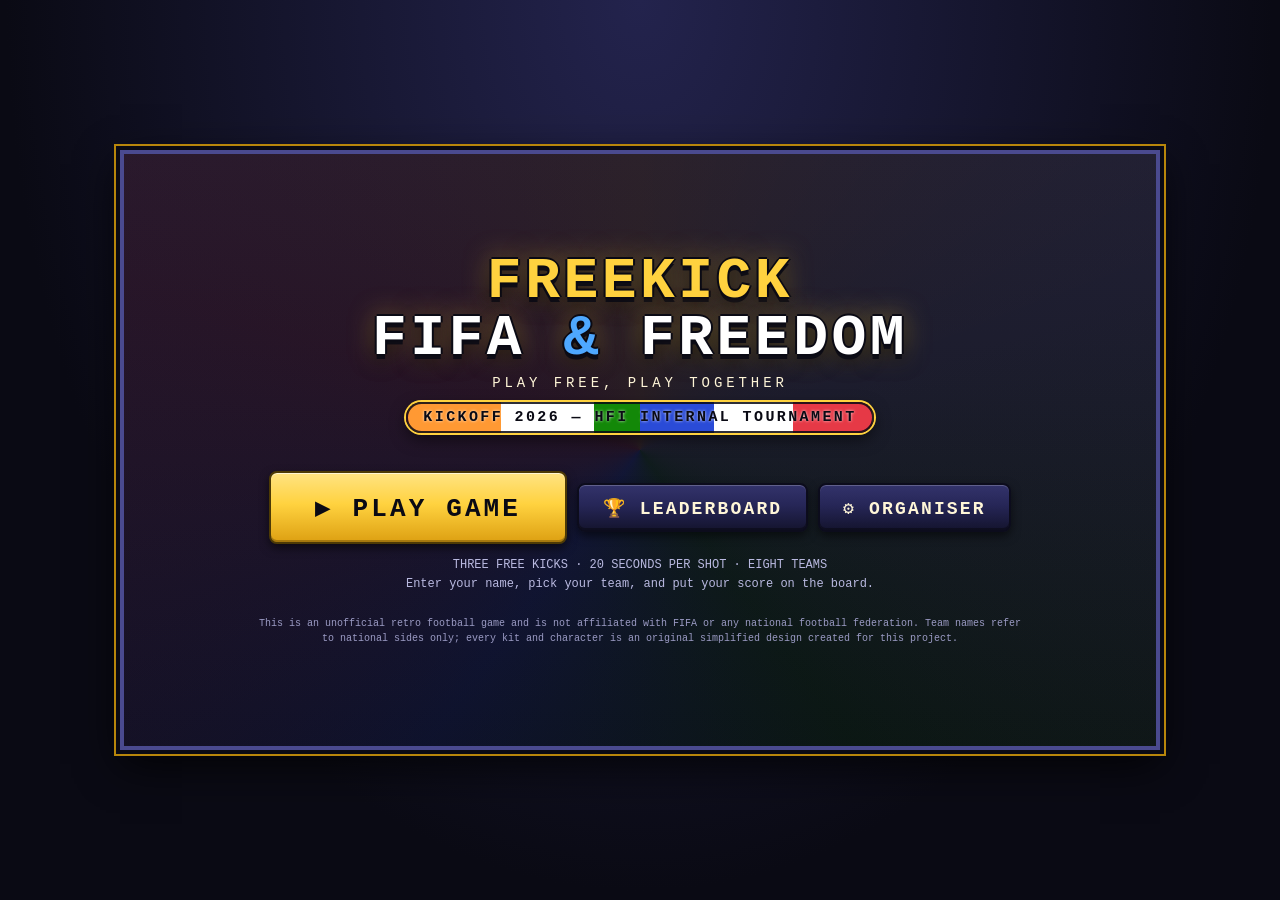
==== index.html @ 22ca42ff "Add KICKOFF 2026 event mode: shot clock, tournament bracket, shared leaderboard Layered on the exist" ====
<!DOCTYPE html>
<html lang="en">
<head>
<meta charset="utf-8">
<meta name="viewport" content="width=device-width, initial-scale=1, maximum-scale=1, user-scalable=no, viewport-fit=cover">
<meta name="color-scheme" content="dark">
<meta name="description" content="KICKOFF 2026 — a retro free-kick challenge. Three kicks, a 20-second shot clock, and a live team tournament leaderboard.">
<title>FREEKICK — KICKOFF 2026</title>
<style>
/* ==========================================================================
   FREEKICK: FIFA & FREEDOM  —  retro arcade football (1994-2003 vibe)
   style.css
   ========================================================================== */

:root {
  --ink:            #0a0a14;
  --ink-2:          #14142a;
  --panel:          #1b1b3a;
  --panel-2:        #262657;
  --line:           #4a4a8f;
  --cream:          #fff6d8;
  --white:          #ffffff;
  --gold:           #ffd23f;
  --gold-dk:        #b8860b;
  --red:            #e63946;
  --blue:           #2a4bd7;
  --sky:            #4ea8ff;
  --green:          #2fbf4a;
  --saffron:        #ff9933;
  --tricolor-green: #138808;
  --grass:          #2f8f3f;
  --shadow:         #000000;
  --focus:          #ffe14d;
  --hud-h:          46px;
}

* { box-sizing: border-box; }

html, body {
  margin: 0;
  padding: 0;
  height: 100%;
  background: var(--ink);
  color: var(--cream);
  font-family: "Courier New", "DejaVu Sans Mono", Consolas, monospace;
  -webkit-text-size-adjust: 100%;
  overscroll-behavior: none;
}

body {
  display: flex;
  align-items: center;
  justify-content: center;
  background:
    radial-gradient(ellipse at 50% 0%, #23234d 0%, #0a0a14 70%),
    var(--ink);
  padding: 8px;
  touch-action: manipulation;
}

body.playing { touch-action: none; overflow: hidden; }

/* ---------- shell ---------- */

#app {
  position: relative;
  width: 100%;
  max-width: 1040px;
  aspect-ratio: 16 / 9;
  max-height: calc(100vh - 16px);
  background: var(--ink-2);
  border: 4px solid var(--line);
  box-shadow:
    0 0 0 4px var(--ink),
    0 0 0 6px var(--gold-dk),
    0 14px 40px rgba(0,0,0,.8);
  overflow: hidden;
  isolation: isolate;
}

/* CRT overlay ------------------------------------------------------------- */

#crt {
  position: absolute;
  inset: 0;
  pointer-events: none;
  z-index: 90;
  display: none;
  background:
    repeating-linear-gradient(
      to bottom,
      rgba(0,0,0,.22) 0px,
      rgba(0,0,0,.22) 1px,
      rgba(255,255,255,.02) 2px,
      rgba(255,255,255,.02) 3px
    );
  mix-blend-mode: multiply;
}

#crt::after {
  content: "";
  position: absolute;
  inset: 0;
  background: radial-gradient(ellipse at 50% 50%, rgba(0,0,0,0) 55%, rgba(0,0,0,.55) 100%);
  mix-blend-mode: multiply;
}

#flicker {
  position: absolute;
  inset: 0;
  pointer-events: none;
  z-index: 91;
  display: none;
  background: rgba(180, 200, 255, .05);
  opacity: 0;
  animation: flick 3.1s steps(1, end) infinite;
}

/* the CRT treatment belongs to the match, not the menus */
body.playing #crt { display: block; }
body.playing #flicker { display: block; }

@keyframes flick {
  0%, 96%   { opacity: 0; }
  97%       { opacity: .55; }
  98%       { opacity: .1; }
  99%       { opacity: .35; }
  100%      { opacity: 0; }
}

/* ---------- screens ---------- */

.screen {
  position: absolute;
  inset: 0;
  z-index: 20;
  display: none;
  flex-direction: column;
  align-items: center;
  justify-content: center;
  padding: 2.2% 3%;
  overflow: auto;
  background:
    linear-gradient(180deg, rgba(20,20,42,.94) 0%, rgba(10,10,20,.97) 100%);
}

.screen.active { display: flex; }

#screen-game {
  padding: 0;
  background: #000;
  overflow: hidden;
}

/* animated menu backdrop: flag-coloured light sweeps */
.screen::before {
  content: "";
  position: absolute;
  inset: -20%;
  z-index: -1;
  background:
    conic-gradient(from 0deg,
      rgba(255,153,51,.10),
      rgba(255,255,255,.05),
      rgba(19,136,8,.10),
      rgba(42,75,215,.12),
      rgba(230,57,70,.10),
      rgba(255,153,51,.10));
  animation: spin 40s linear infinite;
}

@keyframes spin { to { transform: rotate(360deg); } }

/* ---------- typography ---------- */

.title-wrap { text-align: center; margin-bottom: 1.2vh; }

.game-title {
  margin: 0;
  font-size: clamp(20px, 5.4vw, 58px);
  line-height: .98;
  letter-spacing: .06em;
  font-weight: 900;
  text-transform: uppercase;
  color: var(--gold);
  text-shadow:
     2px 0 0 var(--ink), -2px 0 0 var(--ink),
     0 2px 0 var(--ink), 0 -2px 0 var(--ink),
     0 5px 0 rgba(10,10,20,.9),
     0 8px 18px rgba(0,0,0,.7),
     0 0 26px rgba(255,210,63,.5);
  animation: titleBob 2.4s ease-in-out infinite;
}

.game-title .t2 { color: var(--white); }
.game-title .t3 { color: var(--sky); }

@keyframes titleBob {
  0%, 100% { transform: translateY(0); }
  50%      { transform: translateY(-3px); }
}

.tagline {
  margin: .5em 0 0;
  font-size: clamp(9px, 1.5vw, 14px);
  letter-spacing: .28em;
  text-transform: uppercase;
  color: var(--cream);
}

.freedom-banner {
  display: inline-block;
  margin-top: .7em;
  padding: .35em 1em;
  font-size: clamp(9px, 1.55vw, 15px);
  font-weight: 900;
  letter-spacing: .16em;
  text-transform: uppercase;
  color: var(--ink);
  background: linear-gradient(90deg,
      var(--saffron) 0 20%,
      var(--white)   20% 40%,
      var(--tricolor-green) 40% 50%,
      var(--blue)    50% 66%,
      var(--white)   66% 83%,
      var(--red)     83% 100%);
  border: 2px solid rgba(10,10,20,.85);
  border-radius: 999px;
  box-shadow: 0 0 0 2px var(--gold), 0 6px 16px rgba(0,0,0,.55);
  text-shadow: 0 0 3px rgba(255,255,255,.85);
}

h2.panel-title {
  margin: 0 0 .6em;
  font-size: clamp(13px, 2.4vw, 24px);
  letter-spacing: .16em;
  text-transform: uppercase;
  color: var(--gold);
  text-shadow: 2px 2px 0 var(--ink);
}

.small { font-size: clamp(8px, 1.25vw, 12px); line-height: 1.55; }
.muted { color: #b9b9e0; }
.center { text-align: center; }

/* ---------- retro panels & buttons ---------- */

.panel {
  position: relative;
  width: 100%;
  max-width: 860px;
  padding: clamp(12px, 2.2vw, 26px);
  background: linear-gradient(180deg, #23234c 0%, var(--panel) 55%, #15152f 100%);
  border: 2px solid var(--gold-dk);
  border-radius: 10px;
  box-shadow:
    0 0 0 1px rgba(0,0,0,.8),
    inset 0 1px 0 rgba(255,246,216,.22),
    0 12px 34px rgba(0,0,0,.6);
}

.panel::before,
.panel::after { content: none; }

.btn {
  display: inline-block;
  font-family: inherit;
  font-weight: 900;
  text-transform: uppercase;
  letter-spacing: .12em;
  color: var(--ink);
  background: linear-gradient(180deg, #ffe382 0%, var(--gold) 45%, #dda012 100%);
  border: 2px solid #4d3a05;
  border-radius: 8px;
  box-shadow:
    inset 0 1px 0 rgba(255,255,255,.65),
    inset 0 -2px 0 rgba(0,0,0,.25),
    0 4px 10px rgba(0,0,0,.55);
  padding: .62em 1.3em;
  font-size: clamp(11px, 1.8vw, 18px);
  cursor: pointer;
  transition: transform .08s ease, filter .12s linear, box-shadow .12s ease;
}

.btn:hover:not(:disabled) { filter: brightness(1.12); }
.btn:active:not(:disabled) {
  transform: translateY(2px);
  box-shadow: inset 0 1px 0 rgba(255,255,255,.4), inset 0 2px 6px rgba(0,0,0,.3), 0 1px 3px rgba(0,0,0,.5);
}

.btn:disabled {
  cursor: not-allowed;
  filter: grayscale(.85) brightness(.65);
}

.btn.big {
  font-size: clamp(14px, 2.7vw, 26px);
  padding: .7em 1.7em;
}

.btn.alt {
  color: var(--cream);
  background: linear-gradient(180deg, #33336b 0%, var(--panel-2) 45%, #14142e 100%);
  border-color: #0c0c1c;
  box-shadow:
    inset 0 1px 0 rgba(255,255,255,.22),
    inset 0 -2px 0 rgba(0,0,0,.35),
    0 4px 10px rgba(0,0,0,.55);
}

.btn.danger {
  background: linear-gradient(180deg, #ff5a67 0%, var(--red) 100%);
  color: var(--white);
}

/* focus visibility (accessibility) */
:focus { outline: none; }
:focus-visible,
.team-card input:focus-visible + .team-face {
  outline: 4px dashed var(--focus);
  outline-offset: 3px;
}

/* ---------- registration form ---------- */

.reg-grid {
  display: grid;
  grid-template-columns: 1.15fr .85fr;
  gap: clamp(8px, 1.6vw, 20px);
  width: 100%;
}

@media (max-width: 720px) {
  .reg-grid { grid-template-columns: 1fr; }
}

label.field-label {
  display: block;
  font-size: clamp(9px, 1.4vw, 13px);
  letter-spacing: .18em;
  text-transform: uppercase;
  color: var(--gold);
  margin-bottom: .4em;
}

input[type="text"] {
  width: 100%;
  font-family: inherit;
  font-size: clamp(12px, 2vw, 19px);
  font-weight: 700;
  letter-spacing: .1em;
  text-transform: uppercase;
  color: var(--ink);
  background: linear-gradient(180deg, #efe7cc 0%, var(--cream) 30%, #fffdf2 100%);
  border: 2px solid #4d3a05;
  border-radius: 7px;
  box-shadow: inset 0 2px 5px rgba(0,0,0,.28), inset 0 -1px 0 rgba(255,255,255,.8);
  padding: .55em .7em;
}

input[type="text"]::placeholder { color: #8a8a6a; }

.hint {
  margin: .45em 0 0;
  font-size: clamp(8px, 1.2vw, 11px);
  color: #ffb3ba;
  min-height: 1.4em;
  letter-spacing: .06em;
}

/* team grid */

.team-grid {
  display: grid;
  grid-template-columns: repeat(4, 1fr);
  gap: 6px;
  margin: 0;
  padding: 0;
  border: 0;
}

@media (max-width: 560px) { .team-grid { grid-template-columns: repeat(3, 1fr); } }

.team-card { position: relative; }

.team-card input {
  position: absolute;
  opacity: 0;
  width: 100%; height: 100%;
  margin: 0;
  cursor: pointer;
}

.team-face {
  display: flex;
  flex-direction: column;
  align-items: center;
  gap: 2px;
  padding: 5px 2px 4px;
  background: linear-gradient(180deg, #2c2c60 0%, var(--panel-2) 60%, #1d1d44 100%);
  border: 1px solid var(--line);
  border-radius: 6px;
  box-shadow: inset 0 1px 0 rgba(255,255,255,.12);
  cursor: pointer;
  transition: filter .1s linear;
}
.team-face:hover { filter: brightness(1.15); }

.team-face .flag { font-size: clamp(11px, 1.9vw, 17px); line-height: 1; }

.team-face .tname {
  font-size: clamp(6.5px, 1.02vw, 10px);
  font-weight: 900;
  letter-spacing: .04em;
  text-transform: uppercase;
  text-align: center;
  line-height: 1.05;
}

.team-face .swatch {
  display: flex;
  width: 100%;
  height: 5px;
  border: 1px solid var(--ink);
}
.team-face .swatch i { flex: 1; }

.team-card input:checked + .team-face {
  background: linear-gradient(180deg, #ffe382 0%, var(--gold) 60%, #dda012 100%);
  border-color: #4d3a05;
  color: var(--ink);
  box-shadow: inset 0 1px 0 rgba(255,255,255,.6), 0 0 12px rgba(255,210,63,.55);
}

/* jersey preview */

.preview-box {
  display: flex;
  flex-direction: column;
  align-items: center;
  justify-content: center;
  gap: 6px;
  padding: clamp(6px, 1.2vw, 14px);
  background: radial-gradient(closest-side, #26265a 0%, #1a1a3c 78%, #14142e 100%);
  border: 1px solid var(--line);
  border-radius: 10px;
  box-shadow: inset 0 2px 8px rgba(0,0,0,.45);
  height: 100%;
}

#jerseyCanvas {
  width: clamp(84px, 15vw, 148px);
  height: auto;
  image-rendering: pixelated;
  image-rendering: crisp-edges;
  background: #0f0f22;
  border: 2px solid var(--ink);
  box-shadow: 0 0 0 2px var(--line);
}

.preview-name {
  font-size: clamp(9px, 1.5vw, 14px);
  font-weight: 900;
  letter-spacing: .14em;
  text-transform: uppercase;
  color: var(--gold);
  text-align: center;
}

.preview-sub { font-size: clamp(7px, 1.05vw, 10px); color: #b9b9e0; letter-spacing: .1em; }

/* controls guide */

.controls-guide {
  display: grid;
  grid-template-columns: repeat(auto-fit, minmax(136px, 1fr));
  gap: 4px 10px;
  margin-top: .6em;
  padding: .7em .8em;
  background: linear-gradient(180deg, #101024 0%, #15152e 100%);
  border: 1px solid var(--line);
  border-radius: 8px;
  box-shadow: inset 0 1px 3px rgba(0,0,0,.5);
}

.controls-guide div { font-size: clamp(7.5px, 1.15vw, 11px); letter-spacing: .04em; }

kbd {
  display: inline-block;
  min-width: 1.7em;
  padding: 1px 5px;
  margin-right: 4px;
  font-family: inherit;
  font-size: .95em;
  font-weight: 900;
  text-align: center;
  color: var(--ink);
  background: var(--cream);
  border: 2px solid var(--ink);
  box-shadow: 2px 2px 0 var(--gold-dk);
}

.row { display: flex; flex-wrap: wrap; gap: 10px; align-items: center; justify-content: center; }
.row.end { justify-content: flex-end; }
.mt { margin-top: clamp(8px, 1.4vh, 16px); }

.disclaimer {
  margin-top: 1em;
  font-size: clamp(6.5px, 1vw, 10px);
  color: #9b9bc4;
  text-align: center;
  max-width: 780px;
  line-height: 1.5;
}

/* ---------- game screen ---------- */

#stage {
  position: relative;
  width: 100%;
  height: 100%;
  background: #05050c;
}

#field {
  display: block;
  width: 100%;
  height: 100%;
  image-rendering: pixelated;
  image-rendering: crisp-edges;
}

/* HUD ------------------------------------------------------------------- */

#hud {
  position: absolute;
  top: 0; left: 0; right: 0;
  z-index: 30;
  display: flex;
  flex-wrap: wrap;
  align-items: stretch;
  gap: 3px;
  padding: 4px;
  pointer-events: none;
  font-weight: 900;
  text-transform: uppercase;
}

.hud-panel {
  display: flex;
  align-items: center;
  gap: 5px;
  padding: 3px 6px;
  background: rgba(10,10,26,.86);
  border: 2px solid var(--gold);
  box-shadow: 2px 2px 0 rgba(0,0,0,.7);
  letter-spacing: .1em;
  font-size: clamp(7px, 1.15vw, 12px);
  white-space: nowrap;
}

.hud-panel .k { color: var(--gold); font-size: .82em; letter-spacing: .12em; }
.hud-panel .v { color: var(--white); }
.hud-panel .v.big { font-size: 1.45em; color: var(--gold); }
.hud-spacer { flex: 1; }

#hudTeamChip {
  width: 14px; height: 10px;
  border: 1px solid #000;
  display: inline-block;
  flex: none;
}

#kickPips { display: inline-flex; gap: 3px; }
#kickPips i {
  width: 9px; height: 9px;
  border: 2px solid var(--gold);
  background: transparent;
  display: block;
}
#kickPips i.used { background: var(--red); border-color: #ff9aa2; }
#kickPips i.live { background: var(--gold); }

.hud-btn {
  pointer-events: auto;
  font-family: inherit;
  font-weight: 900;
  font-size: clamp(7px, 1.1vw, 11px);
  letter-spacing: .08em;
  color: var(--ink);
  background: var(--gold);
  border: 2px solid var(--ink);
  box-shadow: 2px 2px 0 rgba(0,0,0,.7);
  padding: 3px 7px;
  cursor: pointer;
}
.hud-btn.off { background: #6d6d92; color: var(--cream); }

/* power meter ----------------------------------------------------------- */

#powerWrap {
  position: absolute;
  left: 50%;
  bottom: 1.5%;
  transform: translateX(-50%);
  z-index: 32;
  width: min(46%, 340px);
  padding: 5px 6px 6px;
  background: rgba(10,10,26,.88);
  border: 3px solid var(--cream);
  box-shadow: 0 0 0 2px var(--ink), 3px 3px 0 rgba(0,0,0,.7);
  opacity: 0;
  transition: opacity .12s linear;
  pointer-events: none;
}

#powerWrap.show { opacity: 1; }

#powerWrap .plabel {
  display: flex;
  justify-content: space-between;
  font-size: clamp(6.5px, 1.02vw, 10px);
  font-weight: 900;
  letter-spacing: .14em;
  text-transform: uppercase;
  color: var(--gold);
  margin-bottom: 3px;
}

#powerTrack {
  position: relative;
  height: clamp(12px, 2.1vw, 20px);
  background: #0c0c1c;
  border: 2px solid var(--line);
  overflow: hidden;
}

#powerIdeal {
  position: absolute;
  top: 0; bottom: 0;
  left: 60%;
  width: 20%;
  background: repeating-linear-gradient(45deg, rgba(255,255,255,.30) 0 4px, rgba(255,255,255,.10) 4px 8px);
  border-left: 2px solid var(--white);
  border-right: 2px solid var(--white);
}

#powerFill {
  position: absolute;
  top: 0; bottom: 0; left: 0;
  width: 0%;
  background: linear-gradient(90deg, #37d67a 0%, var(--gold) 55%, #ff7a2f 80%, var(--red) 100%);
  box-shadow: 0 0 10px rgba(255,210,63,.6);
}

#powerNotch {
  position: absolute;
  top: -2px; bottom: -2px;
  width: 3px;
  background: var(--white);
  box-shadow: 0 0 6px #fff;
  left: 0;
}

/* aim readout ----------------------------------------------------------- */

#aimBar {
  position: absolute;
  left: 50%;
  bottom: calc(1.5% + clamp(34px, 5.6vw, 52px));
  transform: translateX(-50%);
  z-index: 31;
  display: none;
  gap: 8px;
  padding: 3px 9px;
  background: rgba(10,10,26,.8);
  border: 2px solid var(--line);
  font-size: clamp(6.5px, 1.05vw, 10px);
  font-weight: 900;
  letter-spacing: .12em;
  text-transform: uppercase;
  color: var(--cream);
  white-space: nowrap;
}
#aimBar.show { display: flex; }
#aimBar b { color: var(--gold); }

/* result banner --------------------------------------------------------- */

#banner {
  position: absolute;
  inset: 0;
  z-index: 40;
  display: flex;
  flex-direction: column;
  align-items: center;
  justify-content: center;
  gap: .4em;
  pointer-events: none;
  opacity: 0;
  transition: opacity .1s linear;
}

#banner.show { opacity: 1; }

#bannerText {
  font-size: clamp(20px, 6.6vw, 68px);
  font-weight: 900;
  letter-spacing: .05em;
  text-transform: uppercase;
  text-align: center;
  line-height: .95;
  color: var(--gold);
  -webkit-text-stroke: 2px var(--ink);
  text-shadow: 0 5px 0 var(--ink), 0 0 26px rgba(255,210,63,.7);
  animation: pop .3s steps(4, end);
}

#bannerText.goal  { color: #6cff8a; text-shadow: 0 5px 0 var(--ink), 0 0 30px rgba(108,255,138,.85); }
#bannerText.bad   { color: #ff8f9a; text-shadow: 0 5px 0 var(--ink), 0 0 24px rgba(255,90,103,.7); }
#bannerText.save  { color: var(--sky);  text-shadow: 0 5px 0 var(--ink), 0 0 24px rgba(78,168,255,.8); }

@keyframes pop {
  0%   { transform: scale(.4) rotate(-4deg); }
  60%  { transform: scale(1.14) rotate(2deg); }
  100% { transform: scale(1) rotate(0); }
}

#bannerSub {
  font-size: clamp(9px, 1.7vw, 17px);
  font-weight: 900;
  letter-spacing: .18em;
  text-transform: uppercase;
  color: var(--white);
  text-shadow: 2px 2px 0 var(--ink);
}

#bannerPts {
  font-size: clamp(11px, 2.3vw, 24px);
  font-weight: 900;
  color: var(--cream);
  text-shadow: 2px 2px 0 var(--ink);
}

#bannerCont {
  margin-top: .3em;
  font-size: clamp(8px, 1.35vw, 13px);
  letter-spacing: .2em;
  text-transform: uppercase;
  color: var(--gold);
  animation: blink 1s steps(2, end) infinite;
}

@keyframes blink { 50% { opacity: .15; } }

/* toast / instruction line --------------------------------------------- */

#tip {
  position: absolute;
  left: 50%;
  top: calc(var(--hud-h) + 2px);
  transform: translateX(-50%);
  z-index: 33;
  padding: 3px 10px;
  background: rgba(10,10,26,.82);
  border: 2px solid var(--gold);
  font-size: clamp(7px, 1.2vw, 12px);
  font-weight: 900;
  letter-spacing: .14em;
  text-transform: uppercase;
  color: var(--cream);
  white-space: nowrap;
  opacity: 0;
  transition: opacity .15s linear;
}
#tip.show { opacity: 1; }

/* touch controls ------------------------------------------------------- */

#touch {
  position: absolute;
  inset: 0;
  z-index: 35;
  display: none;
  pointer-events: none;
}

#touch.show { display: block; }

.tpad {
  position: absolute;
  bottom: 4%;
  left: 2.5%;
  display: grid;
  grid-template-columns: repeat(3, 1fr);
  grid-template-rows: repeat(3, 1fr);
  gap: 4px;
  pointer-events: auto;
}

.tbtn {
  font-family: inherit;
  font-weight: 900;
  font-size: clamp(12px, 2.4vw, 20px);
  width: clamp(34px, 6.6vw, 54px);
  height: clamp(34px, 6.6vw, 54px);
  color: var(--ink);
  background: rgba(255,210,63,.9);
  border: 3px solid var(--ink);
  box-shadow: 0 0 0 2px var(--cream), 3px 3px 0 rgba(0,0,0,.6);
  cursor: pointer;
  user-select: none;
  -webkit-user-select: none;
  -webkit-tap-highlight-color: transparent;
  touch-action: none;
}

.tbtn:active { transform: translate(2px,2px); filter: brightness(1.15); }
.tbtn.blank { visibility: hidden; }

#tUp    { grid-area: 1 / 2; }
#tLeft  { grid-area: 2 / 1; }
#tRight { grid-area: 2 / 3; }
#tDown  { grid-area: 3 / 2; }

#tKick {
  position: absolute;
  bottom: 5%;
  right: 3%;
  width: clamp(64px, 13vw, 116px);
  height: clamp(64px, 13vw, 116px);
  border-radius: 50%;
  font-size: clamp(10px, 1.9vw, 17px);
  letter-spacing: .06em;
  color: var(--white);
  background: radial-gradient(circle at 40% 35%, #ff6b78 0%, var(--red) 60%, #8f1f28 100%);
  border: 4px solid var(--ink);
  box-shadow: 0 0 0 3px var(--cream), 4px 4px 0 rgba(0,0,0,.6);
  pointer-events: auto;
  font-family: inherit;
  font-weight: 900;
  text-transform: uppercase;
  cursor: pointer;
  user-select: none;
  -webkit-user-select: none;
  -webkit-tap-highlight-color: transparent;
  touch-action: none;
}

#tKick:active { transform: translate(2px,2px); filter: brightness(1.2); }

/* ---------- results & high scores ---------- */

.result-grid {
  display: grid;
  grid-template-columns: repeat(auto-fit, minmax(112px, 1fr));
  gap: 6px;
  margin: .6em 0;
}

.stat {
  padding: .55em .4em;
  background: linear-gradient(180deg, #191936 0%, #12122b 100%);
  border: 1px solid var(--line);
  border-radius: 8px;
  box-shadow: inset 0 1px 0 rgba(255,255,255,.08);
  text-align: center;
}
.stat .k {
  display: block;
  font-size: clamp(6.5px, 1vw, 10px);
  letter-spacing: .14em;
  text-transform: uppercase;
  color: var(--gold);
  margin-bottom: .25em;
}
.stat .v {
  display: block;
  font-size: clamp(12px, 2.3vw, 24px);
  font-weight: 900;
  color: var(--white);
}

#ratingLine {
  text-align: center;
  font-size: clamp(14px, 3.2vw, 34px);
  font-weight: 900;
  letter-spacing: .08em;
  text-transform: uppercase;
  color: var(--gold);
  text-shadow: 0 4px 0 var(--ink), 0 0 22px rgba(255,210,63,.6);
  margin: .1em 0 .2em;
}

#resultMsg {
  text-align: center;
  font-size: clamp(8.5px, 1.5vw, 14px);
  color: var(--cream);
  letter-spacing: .06em;
  min-height: 2.4em;
}

#newHighTag {
  display: none;
  margin: 0 auto .4em;
  padding: .25em .8em;
  width: fit-content;
  font-size: clamp(8px, 1.4vw, 13px);
  font-weight: 900;
  letter-spacing: .18em;
  text-transform: uppercase;
  color: var(--ink);
  background: var(--gold);
  border: 2px solid var(--ink);
  animation: blink .8s steps(2, end) infinite;
}
#newHighTag.show { display: block; }

.hs-table {
  width: 100%;
  border-collapse: collapse;
  font-size: clamp(7.5px, 1.25vw, 12px);
}

.hs-table th {
  text-align: left;
  padding: 4px 5px;
  background: var(--panel-2);
  color: var(--gold);
  letter-spacing: .12em;
  text-transform: uppercase;
  border-bottom: 2px solid var(--line);
  font-size: .92em;
}

.hs-table td {
  padding: 3px 5px;
  border-bottom: 1px solid #2c2c5c;
  color: var(--cream);
}

.hs-table tr.me td { background: rgba(255,210,63,.16); color: var(--white); font-weight: 900; }
.hs-table td.num { text-align: right; font-weight: 900; }
.hs-table .chip {
  display: inline-block;
  width: 12px; height: 9px;
  margin-right: 5px;
  border: 1px solid #000;
  vertical-align: -1px;
}
.hs-empty { text-align: center; padding: 1.4em; color: #9b9bc4; letter-spacing: .1em; }

.scroll-box {
  width: 100%;
  max-height: 34vh;
  overflow: auto;
  border: 1px solid var(--line);
  border-radius: 8px;
  background: #101026;
}


/* ---------- responsive shell fixes ----------
   In portrait / short viewports a strict 16:9 shell becomes too short for the
   menu content. Give the shell a minimum height, letterbox the canvas inside
   it with object-fit, and use auto margins so overflowing content scrolls
   instead of being clipped at the top. */

#app {
  min-height: min(600px, calc(100vh - 20px));
  container-type: size;
  container-name: app;
}

#field { object-fit: contain; }

.screen { justify-content: flex-start; }
.screen > :first-child { margin-top: auto; }
.screen > :last-child  { margin-bottom: auto; }

@container app (max-height: 430px) {
  .tagline, .disclaimer { display: none; }
  .title-wrap { margin-bottom: 1vh; }
  .panel { padding: 10px 12px; }
  .controls-guide { margin-top: .5em; padding: .5em .6em; gap: 2px 8px; }
}

@container app (max-height: 330px) {
  .controls-guide { display: none; }
  .freedom-banner { display: none; }
}

/* ---------- reduced motion ---------- */

@media (prefers-reduced-motion: reduce) {
  #flicker { animation: none; opacity: 0; }
  .screen::before { animation: none; }
  .game-title { animation: none; }
  #bannerText { animation: none; }
  #bannerCont, #newHighTag { animation: none; }
  .btn { transition: none; }
}

/* ---------- short-viewport tuning ---------- */

@media (max-height: 460px) {
  .controls-guide { display: none; }
  .disclaimer { display: none; }
}

.visually-hidden {
  position: absolute !important;
  width: 1px; height: 1px;
  margin: -1px; padding: 0;
  overflow: hidden;
  clip: rect(0 0 0 0);
  white-space: nowrap;
  border: 0;
}

/* ==========================================================================
   KICKOFF 2026 — event additions
   ========================================================================== */

.panel.wide { max-width: 1040px; }

/* match notice on the registration screen ------------------------------- */

.match-notice {
  margin: 0 0 1em;
  padding: .6em .9em;
  font-size: clamp(8px, 1.2vw, 12px);
  line-height: 1.55;
  letter-spacing: .04em;
  color: var(--cream);
  background: #12122b;
  border: 1px solid var(--line);
  border-left: 4px solid var(--gold);
  border-radius: 6px;
}
.match-notice.ok   { border-left-color: var(--green); }
.match-notice.warn { border-left-color: var(--red); }
.match-notice b    { color: var(--gold); }

.privacy-note {
  margin: 1em 0 0;
  font-size: clamp(7.5px, 1.05vw, 11px);
  line-height: 1.55;
  color: #a9a9d0;
  background: rgba(0,0,0,.28);
  border: 1px dashed var(--line);
  border-radius: 6px;
  padding: .55em .8em;
}

/* instructions ---------------------------------------------------------- */

.ins-who {
  margin: 0 0 .2em;
  text-align: center;
  font-size: clamp(11px, 1.9vw, 17px);
  color: var(--cream);
}
.ins-who b { color: var(--gold); }
.ins-team { white-space: nowrap; }
.ins-team .chip {
  display: inline-block; width: 11px; height: 11px;
  margin-right: 5px; border: 1px solid #000; vertical-align: -1px;
}

.ins-match {
  margin: 0 0 1em;
  text-align: center;
  font-size: clamp(8px, 1.2vw, 12px);
  letter-spacing: .16em;
  text-transform: uppercase;
  color: #b9b9e0;
}

.ins-list {
  margin: 0 0 1em;
  padding-left: 1.5em;
  display: grid;
  gap: .5em;
}
.ins-list li {
  font-size: clamp(8.5px, 1.25vw, 13px);
  line-height: 1.6;
  color: var(--cream);
}
.ins-list b { color: var(--gold); }
.warn-text { color: #ff9aa2 !important; }

/* HUD shot clock -------------------------------------------------------- */

.clock-panel { border-color: var(--cream); }
#hudClock { font-variant-numeric: tabular-nums; }
#hudClock.urgent { color: #ff6b78; }
#hudClock.dead { color: #ff6b78; text-decoration: line-through; }

/* submission status ----------------------------------------------------- */

.submit-status {
  margin: .5em 0 0;
  text-align: center;
  font-size: clamp(8px, 1.15vw, 12px);
  letter-spacing: .05em;
  min-height: 1.5em;
  color: #b9b9e0;
}
.submit-status.sent    { color: #6cff8a; }
.submit-status.sending { color: var(--gold); }
.submit-status.offline,
.submit-status.failed  { color: #ffb3ba; }

/* leaderboard ----------------------------------------------------------- */

.lb-tabs { display: flex; gap: 6px; margin-bottom: .7em; flex-wrap: wrap; }

.lb-tab {
  font-family: inherit;
  font-weight: 900;
  font-size: clamp(8px, 1.2vw, 12px);
  letter-spacing: .14em;
  color: var(--cream);
  background: linear-gradient(180deg, #2c2c60 0%, #1d1d44 100%);
  border: 1px solid var(--line);
  border-radius: 6px;
  padding: .5em 1.1em;
  cursor: pointer;
}
.lb-tab.active {
  color: var(--ink);
  background: linear-gradient(180deg, #ffe382 0%, var(--gold) 60%, #dda012 100%);
  border-color: #4d3a05;
}

.lb-view { display: none; }
.lb-view.active { display: block; }

.lb-status {
  margin: 0 0 .6em;
  font-size: clamp(7.5px, 1.1vw, 11px);
  letter-spacing: .06em;
  color: #b9b9e0;
}
.lb-status.live    { color: #6cff8a; }
.lb-status.offline { color: #ffcf7a; }

.hs-table td.won  { color: #6cff8a; font-weight: 900; }
.hs-table td.lost { color: #ff9aa2; }
.hs-table td.live { color: var(--gold); font-weight: 900; }
.hs-table .yes    { color: #6cff8a; }

/* bracket --------------------------------------------------------------- */

.bracket {
  display: grid;
  grid-template-columns: repeat(auto-fit, minmax(200px, 1fr));
  gap: 10px;
}

.bracket-round h4 {
  margin: 0 0 .5em;
  font-size: clamp(8px, 1.2vw, 12px);
  letter-spacing: .18em;
  text-transform: uppercase;
  color: var(--gold);
}

.bracket-match {
  margin-bottom: 7px;
  padding: .5em .6em;
  background: #12122b;
  border: 1px solid var(--line);
  border-radius: 7px;
}
.bracket-match.live { border-color: var(--gold); box-shadow: 0 0 12px rgba(255,210,63,.28); }

.bm-round {
  font-size: clamp(6.5px, .95vw, 9.5px);
  letter-spacing: .12em;
  color: #9b9bc4;
  margin-bottom: .35em;
}

.bm-row {
  display: flex;
  align-items: center;
  gap: 6px;
  font-size: clamp(8px, 1.15vw, 12px);
  padding: 2px 0;
  color: var(--cream);
}
.bm-row.win { color: #6cff8a; font-weight: 900; }
.bm-row .chip { width: 11px; height: 9px; border: 1px solid #000; flex: none; }
.bm-name { flex: 1; }
.bm-score { font-weight: 900; font-variant-numeric: tabular-nums; }

.bracket-empty {
  padding: .8em;
  font-size: clamp(7.5px, 1.1vw, 11px);
  color: #8f8fb8;
  border: 1px dashed var(--line);
  border-radius: 7px;
}

.champ-banner {
  grid-column: 1 / -1;
  padding: .7em;
  text-align: center;
  font-size: clamp(11px, 2vw, 20px);
  font-weight: 900;
  letter-spacing: .1em;
  color: var(--ink);
  background: linear-gradient(180deg, #ffe382 0%, var(--gold) 60%, #dda012 100%);
  border: 2px solid #4d3a05;
  border-radius: 8px;
}

/* organiser ------------------------------------------------------------- */

.adm-block {
  margin-bottom: 1em;
  padding: .8em .9em;
  background: #12122b;
  border: 1px solid var(--line);
  border-radius: 8px;
}

.adm-block h3 {
  margin: 0 0 .6em;
  font-size: clamp(9px, 1.35vw, 13px);
  letter-spacing: .16em;
  text-transform: uppercase;
  color: var(--gold);
}

.adm-row {
  display: flex;
  flex-wrap: wrap;
  align-items: flex-end;
  gap: 9px 12px;
}
.adm-row .field-label { margin: 0 0 .3em; }

.adm-field { display: flex; flex-direction: column; min-width: 0; }
.adm-field.grow { flex: 1 1 220px; }
.adm-field .adm-select, .adm-field .adm-input { width: 100%; }

.adm-select, .adm-input {
  font-family: inherit;
  font-size: clamp(9px, 1.25vw, 13px);
  font-weight: 700;
  color: var(--ink);
  background: var(--cream);
  border: 2px solid #4d3a05;
  border-radius: 6px;
  padding: .4em .5em;
}
.adm-input { min-width: 210px; flex: 1; }

.adm-status {
  margin: 0 0 .6em;
  font-size: clamp(7.5px, 1.1vw, 11px);
  color: #b9b9e0;
}
.adm-status.live    { color: #6cff8a; }
.adm-status.offline { color: #ffcf7a; }

.adm-live-head {
  font-size: clamp(8px, 1.2vw, 12px);
  font-weight: 900;
  letter-spacing: .16em;
  color: var(--gold);
  margin-bottom: .5em;
}

.adm-live-grid {
  display: grid;
  grid-template-columns: 1fr 1fr;
  gap: 8px;
  margin-bottom: .5em;
}

.adm-live-team {
  display: flex;
  align-items: center;
  gap: 6px;
  flex-wrap: wrap;
  padding: .5em .6em;
  font-size: clamp(8px, 1.15vw, 12px);
  color: var(--cream);
  background: #191936;
  border: 1px solid var(--line);
  border-radius: 6px;
}
.adm-live-team.now { border-color: var(--gold); box-shadow: 0 0 10px rgba(255,210,63,.3); }
.adm-live-team .chip { width: 12px; height: 10px; border: 1px solid #000; flex: none; }
.adm-live-team b { margin-left: auto; font-size: 1.5em; color: var(--gold); font-variant-numeric: tabular-nums; }
.adm-live-team .pl { width: 100%; font-size: .82em; color: #9b9bc4; }

.adm-match {
  margin-bottom: 7px;
  padding: .55em .7em;
  background: #191936;
  border: 1px solid var(--line);
  border-radius: 7px;
}
.adm-match.live { border-color: var(--gold); }

.am-top {
  font-size: clamp(7px, 1.05vw, 10.5px);
  letter-spacing: .08em;
  color: #b9b9e0;
  margin-bottom: .3em;
}
.am-top b { color: var(--gold); }
.live-dot { color: #6cff8a; font-weight: 900; }
.tie { color: #ffcf7a; }

.am-score {
  font-size: clamp(9px, 1.35vw, 14px);
  font-weight: 900;
  color: var(--cream);
  margin-bottom: .4em;
}
.am-score b { color: var(--gold); font-variant-numeric: tabular-nums; }

.am-actions { display: flex; flex-wrap: wrap; gap: 5px; }

.btn.tiny {
  font-size: clamp(7px, 1vw, 10px);
  padding: .42em .7em;
  letter-spacing: .06em;
}

.adm-details {
  margin-top: .7em;
  font-size: clamp(8px, 1.15vw, 12px);
  color: var(--cream);
}
.adm-details summary { cursor: pointer; color: var(--gold); letter-spacing: .04em; }
.adm-details pre {
  margin: .6em 0;
  padding: .7em .8em;
  overflow: auto;
  max-height: 240px;
  font-family: inherit;
  font-size: clamp(7px, 1vw, 10.5px);
  line-height: 1.5;
  color: #cfe8ff;
  background: #0b0b1c;
  border: 1px solid var(--line);
  border-radius: 6px;
}

@media (max-width: 620px) {
  .adm-live-grid { grid-template-columns: 1fr; }
  .adm-input { min-width: 140px; }
}

/* the merged round + opponent readout */
.hud-panel.match-panel { gap: 6px; }
.hud-panel .v.dim { color: #b9b9e0; font-weight: 700; }

/* on tight widths drop the least critical readouts before wrapping */
@container app (max-width: 680px) {
  .hud-panel.match-panel { display: none; }
}
@container app (max-width: 560px) {
  #kickPips { display: none; }
}

</style>
</head>
<body>

<main id="app">

  <!-- ================= WELCOME ================= -->
  <section id="screen-welcome" class="screen active" aria-labelledby="welcomeTitle">
    <div class="title-wrap">
      <h1 class="game-title" id="welcomeTitle">
        FREEKICK<br><span class="t2">FIFA</span> <span class="t3">&amp;</span> <span class="t2">FREEDOM</span>
      </h1>
      <p class="tagline">Play Free, Play Together</p>
      <p class="freedom-banner" id="eventBrand">KICKOFF 2026 — HFI INTERNAL TOURNAMENT</p>
    </div>

    <div class="row mt">
      <button class="btn big" id="btnPlay" type="button">▶ PLAY GAME</button>
      <button class="btn alt" id="btnWelcomeScores" type="button">🏆 LEADERBOARD</button>
      <button class="btn alt" id="btnWelcomeAdmin" type="button">⚙ ORGANISER</button>
    </div>

    <p class="small muted center mt" style="max-width:660px">
      THREE FREE KICKS · 20 SECONDS PER SHOT · EIGHT TEAMS<br>
      Enter your name, pick your team, and put your score on the board.
    </p>

    <p class="disclaimer">
      This is an unofficial retro football game and is not affiliated with FIFA or any national
      football federation. Team names refer to national sides only; every kit and character is an
      original simplified design created for this project.
    </p>
  </section>

  <!-- ================= REGISTRATION / TEAM SELECT ================= -->
  <section id="screen-register" class="screen" aria-labelledby="regTitle">
    <div class="panel">
      <h2 class="panel-title" id="regTitle">★ PLAYER REGISTRATION ★</h2>

      <p class="match-notice" id="matchNotice">Loading match status…</p>

      <div class="reg-grid">
        <div>
          <label class="field-label" for="inpName">Player name (required)</label>
          <input type="text" id="inpName" maxlength="24" autocomplete="off" spellcheck="false"
                 placeholder="TYPE YOUR NAME" aria-describedby="nameHint">
          <p class="hint" id="nameHint" role="status">ENTER A PLAYER NAME TO CONTINUE.</p>

          <fieldset style="border:0;padding:0;margin:.4em 0 0">
            <legend class="field-label" style="padding:0">Select your team (8 teams)</legend>
            <div class="team-grid" id="teamGrid" role="radiogroup" aria-label="Select your team"></div>
          </fieldset>
        </div>

        <div class="preview-box">
          <span class="field-label" style="margin:0">Jersey preview</span>
          <canvas id="jerseyCanvas" width="96" height="96" role="img"
                  aria-label="Preview of your selected team's simplified retro jersey"></canvas>
          <span class="preview-name" id="previewName">GERMANY</span>
          <span class="preview-sub" id="previewSub">KIT #10</span>
        </div>
      </div>

      <div class="row mt">
        <button class="btn big" id="btnStart" type="button" disabled>CONTINUE ▶</button>
        <button class="btn alt" id="btnBackWelcome" type="button">← BACK</button>
      </div>

      <p class="privacy-note">
        🔒 Your name is used only for this leaderboard entry. No employee list is stored anywhere in
        this game — every player types their own name each time they play.
      </p>
    </div>
  </section>

  <!-- ================= INSTRUCTIONS ================= -->
  <section id="screen-instructions" class="screen" aria-labelledby="insTitle">
    <div class="panel">
      <h2 class="panel-title" id="insTitle">★ HOW TO PLAY ★</h2>

      <p class="ins-who" id="insWho"></p>
      <p class="ins-match" id="insMatch"></p>

      <ol class="ins-list">
        <li><b>Move</b> — press <kbd>←</kbd> <kbd>→</kbd> to walk the ball along the free-kick line and open up an angle.</li>
        <li><b>Aim</b> — move your <b>mouse or trackpad</b> over the pitch (or drag on a touchscreen). The target ring follows your pointer. <kbd>↑</kbd> <kbd>↓</kbd> fine-tune the height.</li>
        <li><b>Kick</b> — <b>hold <kbd>SPACE</kbd></b> to build power, then <b>release</b> to shoot. The green band on the meter is the sweet spot.</li>
        <li><b>You get 3 attempts</b>, and each one has a <b class="warn-text">20-second shot clock</b>. If the timer hits zero before you kick, that attempt is <b>counted as missed</b>.</li>
        <li><b>Aim for the corners</b> — top corners score 175, bottom corners 125, a plain goal 100, and perfect power adds a 50-point bonus.</li>
        <li>Your <b>total score is added to the global leaderboard</b> and counts toward your team's match total.</li>
      </ol>

      <p class="small muted center">Press <kbd>ENTER</kbd> after each kick to continue · <kbd>M</kbd> mutes sound · <kbd>R</kbd> restarts</p>

      <div class="row mt">
        <button class="btn big" id="btnBeginChallenge" type="button">START MY 3 FREE KICKS ▶</button>
        <button class="btn alt" id="btnInsBack" type="button">← CHANGE NAME / TEAM</button>
      </div>
    </div>
  </section>

  <!-- ================= GAME ================= -->
  <section id="screen-game" class="screen" aria-label="Match in progress">
    <div id="stage">
      <canvas id="field" width="480" height="270" role="img"
              aria-label="Retro football stadium: the free-kick taker, the ball, a defensive wall, the goalkeeper and the goal."></canvas>

      <div id="hud">
        <div class="hud-panel"><span class="v" id="hudName">PLAYER</span></div>
        <div class="hud-panel"><span id="hudTeamChip" aria-hidden="true"></span><span class="v" id="hudTeam">GERMANY</span></div>
        <div class="hud-panel"><span class="k">SCORE</span><span class="v big" id="hudScore">0000</span></div>
        <div class="hud-panel"><span class="k">GOALS</span><span class="v" id="hudGoals">0/3</span></div>
        <div class="hud-panel">
          <span class="k">KICK</span><span class="v" id="hudAttempt">1/3</span>
          <span id="kickPips" aria-hidden="true"></span>
        </div>
        <div class="hud-panel clock-panel">
          <span class="k">TIME</span><span class="v" id="hudClock">20s</span>
        </div>
        <div class="hud-panel"><span class="k">RANK</span><span class="v" id="hudRank">—</span></div>
        <div class="hud-panel match-panel">
          <span class="v" id="hudRound">PRACTICE</span><span class="v dim" id="hudOpponent">—</span>
        </div>
        <span class="hud-spacer"></span>
        <button class="hud-btn" id="btnHudBoard" type="button">🏆</button>
        <button class="hud-btn" id="btnTouchToggle" type="button" aria-pressed="false">TOUCH</button>
        <button class="hud-btn" id="btnMute" type="button" aria-pressed="false" aria-label="Sound is on. Mute sound">♪ ON</button>
        <button class="hud-btn" id="btnQuit" type="button">MENU</button>
      </div>

      <div id="tip" role="status"></div>

      <div id="aimBar">
        <span>POS <b id="aimPos">CENTRE</b></span>
        <span>AIM <b id="aimSide">CENTRE</b></span>
        <span>HEIGHT <b id="aimHeight">MID</b></span>
      </div>

      <div id="powerWrap">
        <div class="plabel"><span>POWER</span><span id="powerPct">0%</span></div>
        <div id="powerTrack">
          <div id="powerIdeal"></div>
          <div id="powerFill"></div>
          <div id="powerNotch"></div>
        </div>
      </div>

      <div id="banner">
        <div id="bannerText">GOAL!</div>
        <div id="bannerSub"></div>
        <div id="bannerPts"></div>
        <div id="bannerCont"></div>
      </div>

      <div id="touch">
        <div class="tpad">
          <button class="tbtn" id="tUp" type="button" aria-label="Aim higher">▲</button>
          <button class="tbtn" id="tLeft" type="button" aria-label="Move player left">◀</button>
          <button class="tbtn" id="tRight" type="button" aria-label="Move player right">▶</button>
          <button class="tbtn" id="tDown" type="button" aria-label="Aim lower">▼</button>
        </div>
        <button id="tKick" type="button" aria-label="Hold to charge power, release to kick">HOLD<br>KICK</button>
      </div>
    </div>
  </section>

  <!-- ================= RESULTS ================= -->
  <section id="screen-results" class="screen" aria-labelledby="resTitle">
    <div class="panel">
      <h2 class="panel-title" id="resTitle">★ FULL TIME ★</h2>
      <div id="newHighTag"></div>

      <div class="result-grid">
        <div class="stat"><span class="k">Player</span><span class="v" id="rName">PLAYER</span></div>
        <div class="stat"><span class="k">Team</span><span class="v" id="rTeam">GERMANY</span></div>
        <div class="stat"><span class="k">Final score</span><span class="v" id="rScore">0000</span></div>
        <div class="stat"><span class="k">Goals</span><span class="v" id="rGoals">0 / 3</span></div>
        <div class="stat"><span class="k">Time taken</span><span class="v" id="rTime">0.0s</span></div>
        <div class="stat"><span class="k">Timed out</span><span class="v" id="rTimeouts">0</span></div>
      </div>

      <div id="ratingLine">ROOKIE</div>
      <p id="resultMsg"></p>
      <p class="submit-status" id="submitStatus"></p>

      <div class="row mt">
        <button class="btn big" id="btnResultScores" type="button">🏆 VIEW LEADERBOARD</button>
        <button class="btn alt" id="btnAgain" type="button">↻ PLAY AGAIN</button>
        <button class="btn alt" id="btnChangePlayer" type="button">NEXT PLAYER</button>
        <button class="btn alt" id="btnChangeTeam" type="button">CHANGE TEAM</button>
      </div>
    </div>
  </section>

  <!-- ================= LEADERBOARD ================= -->
  <section id="screen-leaderboard" class="screen" aria-labelledby="lbTitle">
    <div class="panel wide">
      <h2 class="panel-title" id="lbTitle">🏆 KICKOFF 2026 — LIVE LEADERBOARD</h2>

      <div class="lb-tabs" role="tablist">
        <button class="lb-tab active" data-tab="players" role="tab" aria-selected="true" type="button">PLAYERS</button>
        <button class="lb-tab" data-tab="teams" role="tab" aria-selected="false" type="button">TEAMS</button>
        <button class="lb-tab" data-tab="bracket" role="tab" aria-selected="false" type="button">TOURNAMENT</button>
      </div>

      <p class="lb-status" id="lbStatus">Loading…</p>

      <div class="lb-view active" data-view="players">
        <div class="scroll-box">
          <table class="hs-table">
            <thead><tr>
              <th scope="col">Rank</th><th scope="col">Player</th><th scope="col">Team</th>
              <th scope="col">Goals</th><th scope="col">Score</th><th scope="col">Time</th><th scope="col">Round</th>
            </tr></thead>
            <tbody id="lbPlayersBody"></tbody>
          </table>
        </div>
      </div>

      <div class="lb-view" data-view="teams">
        <div class="scroll-box">
          <table class="hs-table">
            <thead><tr>
              <th scope="col">#</th><th scope="col">Team</th><th scope="col">Players</th>
              <th scope="col">Goals</th><th scope="col">Total</th><th scope="col">Avg</th>
              <th scope="col">Opponent</th><th scope="col">Round</th><th scope="col">Result</th><th scope="col">Next round</th>
            </tr></thead>
            <tbody id="lbTeamsBody"></tbody>
          </table>
        </div>
      </div>

      <div class="lb-view" data-view="bracket">
        <div class="bracket" id="lbBracket"></div>
      </div>

      <div class="row mt">
        <button class="btn" id="btnLbBack" type="button">← BACK</button>
        <button class="btn alt" id="btnLbRefresh" type="button">↻ REFRESH</button>
      </div>
    </div>
  </section>

  <!-- ================= ORGANISER ================= -->
  <section id="screen-admin" class="screen" aria-labelledby="admTitle">
    <div class="panel wide">
      <h2 class="panel-title" id="admTitle">⚙ ORGANISER — MATCH CONTROL</h2>

      <div class="adm-block">
        <h3>Create match</h3>
        <div class="adm-row">
          <div class="adm-field">
            <label class="field-label" for="admRound">Round</label>
            <select id="admRound" class="adm-select"></select>
          </div>
          <div class="adm-field">
            <label class="field-label" for="admTeamA">Team 1 — shoots first</label>
            <select id="admTeamA" class="adm-select"></select>
          </div>
          <div class="adm-field">
            <label class="field-label" for="admTeamB">Team 2 — shoots second</label>
            <select id="admTeamB" class="adm-select"></select>
          </div>
          <button class="btn" id="btnAdmCreate" type="button">START MATCH</button>
        </div>
        <p class="small muted" id="admEligibleHint"></p>
      </div>

      <div class="adm-block">
        <h3>Live match</h3>
        <div id="admLive"></div>
      </div>

      <div class="adm-block">
        <h3>All matches &amp; who advances</h3>
        <div id="admMatches"></div>
        <div class="row mt" style="justify-content:flex-start">
          <button class="btn danger" id="btnAdmResetTourney" type="button">RESET BRACKET</button>
        </div>
      </div>

      <div class="adm-block">
        <h3>Shared leaderboard (Supabase)</h3>
        <p class="adm-status" id="admBackendStatus"></p>
        <div class="adm-row">
          <div class="adm-field grow">
            <label class="field-label" for="admUrl">Project URL</label>
            <input type="text" id="admUrl" class="adm-input" placeholder="https://xxxx.supabase.co" spellcheck="false">
          </div>
          <div class="adm-field grow">
            <label class="field-label" for="admKey">Anon public key</label>
            <input type="text" id="admKey" class="adm-input" placeholder="eyJhbGciOi..." spellcheck="false">
          </div>
          <button class="btn" id="btnAdmSaveBackend" type="button">SAVE &amp; TEST</button>
          <button class="btn alt" id="btnAdmDisconnect" type="button">DISCONNECT</button>
        </div>
        <details class="adm-details">
          <summary>First-time setup — run this SQL in Supabase, then paste your URL + anon key above</summary>
          <button class="btn alt tiny" id="btnAdmCopySql" type="button">COPY SQL</button>
<pre id="admSql">create table if not exists scores (
  id          bigserial primary key,
  player_name text not null,
  team_id     text not null,
  team_name   text,
  goals       int  default 0,
  attempts    int  default 3,
  score       int  default 0,
  time_ms     int  default 0,
  round_id    text,
  match_id    text,
  created_at  timestamptz default now()
);

create table if not exists tournament (
  id         int primary key,
  state      jsonb not null,
  updated_at timestamptz default now()
);

alter table scores     enable row level security;
alter table tournament enable row level security;

create policy "read scores"    on scores     for select using (true);
create policy "add scores"     on scores     for insert with check (true);
create policy "read bracket"   on tournament for select using (true);
create policy "add bracket"    on tournament for insert with check (true);
create policy "edit bracket"   on tournament for update using (true);</pre>
          <p class="small muted">
            These policies let anyone read and add scores, which is what an open event leaderboard
            needs. Anyone who views the page can read the anon key, so treat the leaderboard as
            public and don't reuse this project for confidential data.
          </p>
        </details>
      </div>

      <div class="row mt">
        <button class="btn" id="btnAdmBack" type="button">← BACK</button>
      </div>
    </div>
  </section>

  <div id="crt" aria-hidden="true"></div>
  <div id="flicker" aria-hidden="true"></div>
</main>

<p id="liveRegion" class="visually-hidden" role="status" aria-live="polite"></p>

<script>
/* ==========================================================================
   FREEKICK: FIFA & FREEDOM
   A self-contained retro arcade free-kick game — vanilla JS, no libraries.
   --------------------------------------------------------------------------
   Unofficial fan project. Not affiliated with FIFA or any national
   football federation. All kit art is original, generated at runtime.
   ========================================================================== */
'use strict';

/* ==========================================================================
   1. CONFIG — projection, pitch geometry, tuning
   ========================================================================== */

const CFG = {
  /* internal render resolution (upscaled by CSS with pixelated smoothing) */
  W: 480,
  H: 270,

  /* pseudo-3D camera: z is metres from the goal line, growing toward camera.
     A long lens (camera far back) keeps near sprites from dwarfing the goal. */
  CAM_Z: 80,             // camera sits 80 m from the goal line
  CAM_REF: 58,           // reference distance -> scale 1.0 at the ball
  PPM: 31.3,             // pixels per metre at scale 1.0
  LIFT: 298.2,           // camera height in pixels
  HORIZON: -68.2,        // vanishing point (above the canvas: camera looks down)

  /* pitch geometry (metres, near enough to real laws of the game) */
  BALL_Z: 22,       // free-kick spot: comfortably outside the 16.5 m box
  GOAL_HALF: 3.66,  // half of 7.32 m
  GOAL_H: 2.44,
  GOAL_DEPTH: 1.9,
  POST_T: 0.08,
  BALL_R: 0.11,
  BOX_Z: 16.5,
  SIX_Z: 5.5,
  KEEPER_Z: 0.7,
  KICKER_Z: 23.6,
  WALL_Z: 12.85,    // 9.15 m from the ball
  WALL_H: 1.72,
  WALL_HALF: 0.75,

  /* aiming limits (metres, at the goal plane) */
  AIM_X_MAX: 5.4,
  AIM_Y_MIN: 0.14,
  AIM_Y_MAX: 3.35,
  AIM_SPEED_X: 3.1,   // m per second of held key
  AIM_SPEED_Y: 1.9,

  /* how far the taker may walk the ball along the free-kick line */
  BALL_X_MAX: 7.0,
  MOVE_SPEED: 4.6,    // m per second of held arrow key

  /* power */
  CHARGE_MS: 1150,
  IDEAL_LO: 60,
  IDEAL_HI: 80,
  MIN_POWER: 12,

  /* keeper */
  DIVE_MS: 430,

  ATTEMPTS: 3,
};

const HS_KEY = 'freekick_fifa_freedom_highscores_v1';
const PREF_KEY = 'freekick_fifa_freedom_prefs_v1';

/* ==========================================================================
   2. TEAMS — original simplified retro kits, national colour families only
   ========================================================================== */

const TEAMS = [
  {
    id: 'IND', name: 'India', flag: '🇮🇳', pattern: 'sash',
    primary: '#1b53c4', secondary: '#ff9933', accent: '#138808', trim: '#ffffff',
    numberColor: '#ffffff', gk: { primary: '#ffd23f', secondary: '#1b1b2f', accent: '#e63946' },
    chant: 'BLUE TIGERS',
  },
  {
    id: 'USA', name: 'United States', flag: '🇺🇸', pattern: 'stripes',
    primary: '#1b2a63', secondary: '#e63946', accent: '#ffffff', trim: '#ffffff',
    numberColor: '#ffffff', gk: { primary: '#37d67a', secondary: '#0a0a14', accent: '#ffd23f' },
    chant: 'STARS & STRIPES',
  },
  {
    id: 'BRA', name: 'Brazil', flag: '🇧🇷', pattern: 'trim',
    primary: '#f5d90a', secondary: '#0f8a3c', accent: '#1b53c4', trim: '#0f8a3c',
    numberColor: '#0f8a3c', gk: { primary: '#5b2ecc', secondary: '#ffffff', accent: '#f5d90a' },
    chant: 'SELECAO SAMBA',
  },
  {
    id: 'ARG', name: 'Argentina', flag: '🇦🇷', pattern: 'vstripes',
    primary: '#8fd0ee', secondary: '#ffffff', accent: '#f5d90a', trim: '#0a2a5c',
    numberColor: '#0a2a5c', gk: { primary: '#17181f', secondary: '#37d67a', accent: '#ffffff' },
    chant: 'ALBICELESTE',
  },
  {
    id: 'FRA', name: 'France', flag: '🇫🇷', pattern: 'plain',
    primary: '#1e2f7a', secondary: '#ffffff', accent: '#e63946', trim: '#ffffff',
    numberColor: '#ffffff', gk: { primary: '#f5d90a', secondary: '#1b1b2f', accent: '#ffffff' },
    chant: 'LES BLEUS',
  },
  {
    id: 'ENG', name: 'England', flag: '🏴󠁧󠁢󠁥󠁮󠁧󠁿', pattern: 'trim',
    primary: '#f4f4f4', secondary: '#e63946', accent: '#1b53c4', trim: '#e63946',
    numberColor: '#1b2a63', gk: { primary: '#2fbf9a', secondary: '#17181f', accent: '#ffd23f' },
    chant: 'THREE LIONS',
  },
  {
    id: 'GER', name: 'Germany', flag: '🇩🇪', pattern: 'band',
    primary: '#f4f4f4', secondary: '#17181f', accent: '#e63946', trim: '#e0b425',
    numberColor: '#17181f', gk: { primary: '#2b7de0', secondary: '#f4f4f4', accent: '#17181f' },
    chant: 'DIE MANNSCHAFT',
  },
  {
    id: 'ESP', name: 'Spain', flag: '🇪🇸', pattern: 'trim',
    primary: '#c8102e', secondary: '#f5d90a', accent: '#1b1b2f', trim: '#f5d90a',
    numberColor: '#f5d90a', gk: { primary: '#37d67a', secondary: '#0a0a14', accent: '#ffffff' },
    chant: 'LA ROJA',
  },
  {
    id: 'POR', name: 'Portugal', flag: '🇵🇹', pattern: 'halfTrim',
    primary: '#c8102e', secondary: '#0f8a3c', accent: '#f5d90a', trim: '#0f8a3c',
    numberColor: '#f5d90a', gk: { primary: '#8fd0ee', secondary: '#1b1b2f', accent: '#ffffff' },
    chant: 'SELECAO DAS QUINAS',
  },
  {
    id: 'JPN', name: 'Japan', flag: '🇯🇵', pattern: 'band',
    primary: '#1b3fa0', secondary: '#ffffff', accent: '#e63946', trim: '#ffffff',
    numberColor: '#ffffff', gk: { primary: '#ff8f2f', secondary: '#1b1b2f', accent: '#ffffff' },
    chant: 'SAMURAI BLUE',
  },
  {
    id: 'MEX', name: 'Mexico', flag: '🇲🇽', pattern: 'trim',
    primary: '#0f7a44', secondary: '#ffffff', accent: '#e63946', trim: '#ffffff',
    numberColor: '#ffffff', gk: { primary: '#f5d90a', secondary: '#17181f', accent: '#e63946' },
    chant: 'EL TRI',
  },
  {
    id: 'CAN', name: 'Canada', flag: '🇨🇦', pattern: 'sash',
    primary: '#c8102e', secondary: '#ffffff', accent: '#ffffff', trim: '#ffffff',
    numberColor: '#ffffff', gk: { primary: '#2fbf9a', secondary: '#0a0a14', accent: '#ffd23f' },
    chant: 'THE REDS',
  },
];

/* Shorts and socks are stored separately and deliberately never grass-green,
   otherwise a player's legs disappear into the pitch. */
const KIT_LOWER = {
  IND: ['#f4f4f4', '#1b53c4'],
  USA: ['#f4f4f4', '#1b2a63'],
  BRA: ['#1b53c4', '#f4f4f4'],
  ARG: ['#0a2a5c', '#f4f4f4'],
  FRA: ['#f4f4f4', '#e63946'],
  ENG: ['#1b53c4', '#f4f4f4'],
  GER: ['#17181f', '#f4f4f4'],
  ESP: ['#1b2a63', '#17181f'],
  POR: ['#17181f', '#c8102e'],
  JPN: ['#1b3fa0', '#f4f4f4'],
  MEX: ['#17181f', '#f4f4f4'],
  CAN: ['#17181f', '#c8102e'],
};

TEAMS.forEach((t) => {
  const pair = KIT_LOWER[t.id] || ['#f4f4f4', '#17181f'];
  t.shorts = pair[0];
  t.socks = pair[1];
});

const teamById = (id) => TEAMS.find((t) => t.id === id) || TEAMS[0];

/* ==========================================================================
   3. UTILITIES
   ========================================================================== */

const clamp = (v, lo, hi) => (v < lo ? lo : v > hi ? hi : v);
const lerp = (a, b, t) => a + (b - a) * t;
const rand = (a, b) => a + Math.random() * (b - a);
const randInt = (a, b) => Math.floor(rand(a, b + 1));
const pick = (arr) => arr[Math.floor(Math.random() * arr.length)];
const sign = (v) => (v < 0 ? -1 : 1);

const REDUCED_MOTION = (() => {
  try { return window.matchMedia('(prefers-reduced-motion: reduce)').matches; }
  catch (_) { return false; }
})();

/* Pseudo-3D projection ---------------------------------------------------- */

function persp(z) {
  const d = CFG.CAM_Z - z;
  return CFG.CAM_REF / (d < 2 ? 2 : d);
}

function proj(x, y, z) {
  const s = persp(z);
  return {
    x: CFG.W / 2 + x * s * CFG.PPM,
    y: CFG.HORIZON + CFG.LIFT * s - y * s * CFG.PPM,
    s,
  };
}

/* Ground y for a given depth (used for shadows / lines) */
const groundY = (z) => CFG.HORIZON + CFG.LIFT * persp(z);

/* ==========================================================================
   4. AUDIO — everything synthesised with the Web Audio API
   ========================================================================== */

/* Recorded samples (royalty-free), loaded from ./audio/ when present.
   Every trigger falls back to the synthesized retro sound if a file is
   missing or blocked, so the game still works as a single HTML file. */
const SAMPLE_DEFS = {
  cheer:      { src: 'audio/crowd-cheer.mp3',      vol: 0.75 },
  aww:        { src: 'audio/crowd-aww.mp3',        vol: 0.65 },
  whistle:    { src: 'audio/whistle.mp3',          vol: 0.45, maxDur: 1.6 },
  commentary: { src: 'audio/goal-commentary.mp3',  vol: 0.8 },
  music:      { src: 'audio/menu-music.mp3',       vol: 0.32, loop: true },
  ambience:   { src: 'audio/stadium-ambience.mp3', vol: 0.22, loop: true },
};

class RetroAudio {
  constructor() {
    this.ctx = null;
    this.master = null;
    this.muted = false;
    this.ready = false;
    this._charge = null;
    this._crowdBase = null;
    this._noiseBuf = null;
    this.samples = {};
    this.unlocked = false;      // becomes true after the first user gesture
    this.scene = 'menu';        // 'menu' | 'match'
  }

  /* --- recorded-sample layer ------------------------------------------ */

  loadSamples() {
    Object.keys(SAMPLE_DEFS).forEach((name) => {
      const def = SAMPLE_DEFS[name];
      try {
        const el = new Audio();
        el.preload = 'auto';
        el.loop = !!def.loop;
        el.volume = def.vol;
        el.muted = this.muted;
        const entry = { el, def, ok: false, failed: false };
        el.addEventListener('canplaythrough', () => { entry.ok = true; }, { once: true });
        el.addEventListener('error', () => { entry.failed = true; }, { once: true });
        el.src = def.src;
        this.samples[name] = entry;
      } catch (_) { /* no HTMLAudio — synth only */ }
    });
  }

  /** try to play a sample; returns false so callers can fall back to synth */
  playSample(name, restart) {
    const s = this.samples[name];
    if (!s || s.failed || this.muted || !this.unlocked) return false;
    try {
      if (restart !== false) s.el.currentTime = 0;
      const p = s.el.play();
      if (p && p.catch) p.catch(() => {});
      if (s.def.maxDur) {
        clearTimeout(s.stopTimer);
        s.stopTimer = setTimeout(() => { s.el.pause(); }, s.def.maxDur * 1000);
      }
      return true;
    } catch (_) { return false; }
  }

  stopSample(name) {
    const s = this.samples[name];
    if (!s) return;
    try { s.el.pause(); s.el.currentTime = 0; } catch (_) {}
  }

  /** menu music vs stadium ambience, switched by the UI */
  setScene(scene) {
    this.scene = scene;
    if (!this.unlocked || this.muted) return;
    if (scene === 'match') {
      this.stopSample('music');
      this.playSample('ambience');
    } else {
      this.stopSample('ambience');
      this.playSample('music');
    }
  }

  /** called on the first pointer/key gesture — autoplay is legal now */
  onUserGesture() {
    this.resume();
    if (this.unlocked) return;
    this.unlocked = true;
    /* prime every element inside the trusted gesture (Safari needs this:
       one play() per element while the gesture is live unlocks it forever) */
    Object.keys(this.samples).forEach((k) => {
      const s = this.samples[k];
      if (s.failed || s.def.loop) return;   // loops start via setScene below
      try {
        const wasMuted = s.el.muted;
        s.el.muted = true;
        const p = s.el.play();
        const finish = () => { s.el.pause(); s.el.currentTime = 0; s.el.muted = wasMuted; };
        if (p && p.then) p.then(finish).catch(() => { s.el.muted = wasMuted; });
        else finish();
      } catch (_) {}
    });
    this.setScene(this.scene);
  }

  init() {
    if (this.ready) return;
    const AC = window.AudioContext || window.webkitAudioContext;
    if (!AC) return;
    try {
      this.ctx = new AC();
      this.master = this.ctx.createGain();
      this.master.gain.value = this.muted ? 0 : 0.75;
      this.master.connect(this.ctx.destination);
      this._noiseBuf = this._makeNoise(2.2);
      this.ready = true;
    } catch (_) {
      this.ctx = null;
    }
  }

  resume() {
    this.init();
    if (this.ctx && this.ctx.state === 'suspended') {
      this.ctx.resume().catch(() => {});
    }
  }

  setMuted(m) {
    this.muted = m;
    if (this.master) {
      const t = this.ctx.currentTime;
      this.master.gain.cancelScheduledValues(t);
      this.master.gain.setTargetAtTime(m ? 0 : 0.75, t, 0.02);
    }
    Object.keys(this.samples).forEach((k) => {
      const s = this.samples[k];
      s.el.muted = m;
      if (m && !s.def.loop) { try { s.el.pause(); } catch (_) {} }
    });
    if (!m) this.setScene(this.scene);   // resume the right background bed
  }

  _makeNoise(seconds) {
    const len = Math.floor(this.ctx.sampleRate * seconds);
    const buf = this.ctx.createBuffer(1, len, this.ctx.sampleRate);
    const d = buf.getChannelData(0);
    for (let i = 0; i < len; i++) d[i] = Math.random() * 2 - 1;
    return buf;
  }

  /* one-shot tone with an envelope */
  tone(opts) {
    if (!this.ready || this.muted) return null;
    const o = Object.assign({
      type: 'square', freq: 440, to: null, dur: 0.12,
      gain: 0.25, attack: 0.005, delay: 0, detune: 0, sweepType: 'exp',
    }, opts);
    const t0 = this.ctx.currentTime + o.delay;
    const osc = this.ctx.createOscillator();
    const g = this.ctx.createGain();
    osc.type = o.type;
    osc.frequency.setValueAtTime(o.freq, t0);
    if (o.to !== null) {
      if (o.sweepType === 'lin') osc.frequency.linearRampToValueAtTime(o.to, t0 + o.dur);
      else osc.frequency.exponentialRampToValueAtTime(Math.max(20, o.to), t0 + o.dur);
    }
    if (o.detune) osc.detune.setValueAtTime(o.detune, t0);
    g.gain.setValueAtTime(0.0001, t0);
    g.gain.exponentialRampToValueAtTime(o.gain, t0 + o.attack);
    g.gain.exponentialRampToValueAtTime(0.0001, t0 + o.dur);
    osc.connect(g).connect(this.master);
    osc.start(t0);
    osc.stop(t0 + o.dur + 0.03);
    return osc;
  }

  /* filtered noise burst */
  noise(opts) {
    if (!this.ready || this.muted) return;
    const o = Object.assign({
      dur: 0.3, gain: 0.2, freq: 1200, q: 0.8, type: 'bandpass',
      delay: 0, sweepTo: null, attack: 0.01,
    }, opts);
    const t0 = this.ctx.currentTime + o.delay;
    const src = this.ctx.createBufferSource();
    src.buffer = this._noiseBuf;
    src.loop = true;
    const f = this.ctx.createBiquadFilter();
    f.type = o.type;
    f.frequency.setValueAtTime(o.freq, t0);
    if (o.sweepTo !== null) f.frequency.exponentialRampToValueAtTime(Math.max(40, o.sweepTo), t0 + o.dur);
    f.Q.value = o.q;
    const g = this.ctx.createGain();
    g.gain.setValueAtTime(0.0001, t0);
    g.gain.exponentialRampToValueAtTime(o.gain, t0 + o.attack);
    g.gain.exponentialRampToValueAtTime(0.0001, t0 + o.dur);
    src.connect(f).connect(g).connect(this.master);
    src.start(t0);
    src.stop(t0 + o.dur + 0.05);
  }

  /* --- game sounds ----------------------------------------------------- */

  menuMove() { this.tone({ type: 'square', freq: 520, to: 700, dur: 0.06, gain: 0.14 }); }

  menuSelect() {
    this.tone({ type: 'square', freq: 620, dur: 0.07, gain: 0.2 });
    this.tone({ type: 'square', freq: 930, dur: 0.1, gain: 0.18, delay: 0.07 });
  }

  whistle() {
    this.tone({ type: 'triangle', freq: 2050, to: 2400, dur: 0.16, gain: 0.16 });
    this.tone({ type: 'triangle', freq: 2450, to: 2100, dur: 0.2, gain: 0.13, delay: 0.17 });
    this.noise({ freq: 2600, q: 6, dur: 0.34, gain: 0.05 });
  }

  chargeStart() {
    if (!this.ready || this.muted || this._charge) return;
    const t0 = this.ctx.currentTime;
    const osc = this.ctx.createOscillator();
    const g = this.ctx.createGain();
    osc.type = 'sawtooth';
    osc.frequency.setValueAtTime(120, t0);
    g.gain.setValueAtTime(0.0001, t0);
    g.gain.exponentialRampToValueAtTime(0.09, t0 + 0.05);
    osc.connect(g).connect(this.master);
    osc.start(t0);
    this._charge = { osc, g };
  }

  chargeUpdate(p) {
    if (!this._charge) return;
    const t = this.ctx.currentTime;
    this._charge.osc.frequency.setTargetAtTime(120 + p * 470, t, 0.03);
    this._charge.g.gain.setTargetAtTime(0.07 + p * 0.07, t, 0.05);
  }

  chargeStop() {
    if (!this._charge) return;
    const { osc, g } = this._charge;
    this._charge = null;
    const t = this.ctx.currentTime;
    g.gain.cancelScheduledValues(t);
    g.gain.setValueAtTime(g.gain.value, t);
    g.gain.exponentialRampToValueAtTime(0.0001, t + 0.06);
    osc.stop(t + 0.1);
  }

  kick(power) {
    const p = clamp(power / 100, 0, 1);
    this.noise({ freq: 900 + p * 900, q: 1.1, dur: 0.1, gain: 0.26 + p * 0.14, sweepTo: 180 });
    this.tone({ type: 'square', freq: 200 + p * 150, to: 60, dur: 0.14, gain: 0.22 });
  }

  post() {
    this.tone({ type: 'square', freq: 1180, to: 620, dur: 0.2, gain: 0.3 });
    this.tone({ type: 'triangle', freq: 2360, to: 1500, dur: 0.16, gain: 0.14 });
    this.noise({ freq: 3000, q: 4, dur: 0.14, gain: 0.1 });
  }

  crossbar() {
    this.tone({ type: 'square', freq: 900, to: 480, dur: 0.26, gain: 0.3 });
    this.tone({ type: 'triangle', freq: 1800, to: 1200, dur: 0.2, gain: 0.13 });
  }

  save() {
    this.noise({ freq: 480, q: 1.2, dur: 0.22, gain: 0.24, sweepTo: 140 });
    this.tone({ type: 'square', freq: 300, to: 150, dur: 0.16, gain: 0.16 });
  }

  netSwish() { this.noise({ freq: 2400, q: 0.7, dur: 0.3, gain: 0.16, sweepTo: 500 }); }

  goal() {
    this.netSwish();
    const notes = [523, 659, 784, 1046];
    notes.forEach((f, i) => {
      this.tone({ type: 'square', freq: f, dur: 0.16, gain: 0.2, delay: 0.05 + i * 0.085 });
      this.tone({ type: 'triangle', freq: f * 2, dur: 0.12, gain: 0.08, delay: 0.05 + i * 0.085 });
    });
  }

  crowdCheer(strength) {
    const s = clamp(strength, 0.2, 1);
    this.noise({ freq: 700, q: 0.5, dur: 1.5 * s + 0.5, gain: 0.1 + 0.14 * s, attack: 0.14, sweepTo: 1400 });
    this.noise({ freq: 240, q: 0.4, dur: 1.2, gain: 0.06 * s, attack: 0.2 });
  }

  crowdGroan() {
    this.noise({ freq: 320, q: 0.5, dur: 0.85, gain: 0.11, attack: 0.16, sweepTo: 150 });
  }

  firework() {
    this.tone({ type: 'sine', freq: 200, to: 1400, dur: 0.22, gain: 0.07 });
    this.noise({ freq: 2200, q: 0.6, dur: 0.5, gain: 0.15, sweepTo: 300, delay: 0.2, attack: 0.005 });
  }

  fanfare(good) {
    const seq = good
      ? [392, 523, 659, 784, 1046, 1318]
      : [392, 349, 311, 262];
    seq.forEach((f, i) => {
      this.tone({ type: 'square', freq: f, dur: 0.2, gain: 0.19, delay: i * 0.13 });
      this.tone({ type: 'triangle', freq: f / 2, dur: 0.24, gain: 0.1, delay: i * 0.13 });
    });
  }

  error() { this.tone({ type: 'square', freq: 200, to: 120, dur: 0.16, gain: 0.2 }); }
}

const AUDIO = new RetroAudio();

/* ==========================================================================
   5. HIGH-SCORE STORAGE
   ========================================================================== */

class HighScores {
  constructor(key, limit) {
    this.key = key;
    this.limit = limit || 10;
  }

  load() {
    try {
      const raw = localStorage.getItem(this.key);
      if (!raw) return [];
      const arr = JSON.parse(raw);
      if (!Array.isArray(arr)) return [];
      return arr.filter((r) => r && typeof r.score === 'number').slice(0, 50);
    } catch (_) {
      return [];
    }
  }

  save(list) {
    try { localStorage.setItem(this.key, JSON.stringify(list.slice(0, this.limit))); }
    catch (_) { /* storage blocked (private mode) — scores just won't persist */ }
  }

  /** returns { rank, table } — rank is 1-based, or -1 if it missed the table */
  add(entry) {
    const list = this.load();
    const row = {
      id: 'r' + Date.now() + '_' + Math.floor(Math.random() * 1e6),
      name: String(entry.name || 'PLAYER').slice(0, 14),
      team: entry.team,
      teamName: entry.teamName,
      score: Math.round(entry.score),
      goals: entry.goals,
      attempts: entry.attempts,
      date: entry.date,
    };
    list.push(row);
    list.sort((a, b) => (b.score - a.score) || (b.goals - a.goals));
    const trimmed = list.slice(0, this.limit);
    this.save(trimmed);
    const idx = trimmed.findIndex((r) => r.id === row.id);
    return { rank: idx < 0 ? -1 : idx + 1, table: trimmed, id: row.id };
  }

  clear() { this.save([]); }
}

const HS = new HighScores(HS_KEY, 10);

/* Small prefs store (mute + last player/team) ---------------------------- */

const Prefs = {
  read() {
    try { return JSON.parse(localStorage.getItem(PREF_KEY)) || {}; }
    catch (_) { return {}; }
  },
  write(obj) {
    try { localStorage.setItem(PREF_KEY, JSON.stringify(obj)); } catch (_) {}
  },
  merge(patch) { this.write(Object.assign(this.read(), patch)); },
};

/* ==========================================================================
   6. JERSEY ART — original pixel kits drawn procedurally
   ========================================================================== */

/**
 * Draws a chunky pixel-art jersey on a canvas. Pure geometry, no assets.
 * Grid is 24 x 24 "pixels" scaled to fill the canvas.
 */
function drawJersey(canvas, team, number) {
  const ctx = canvas.getContext('2d');
  const GRID = 24;
  const px = Math.floor(Math.min(canvas.width, canvas.height) / GRID);
  const ox = Math.floor((canvas.width - px * GRID) / 2);
  const oy = Math.floor((canvas.height - px * GRID) / 2);
  ctx.clearRect(0, 0, canvas.width, canvas.height);
  ctx.imageSmoothingEnabled = false;

  const P = (x, y, w, h, c) => {
    ctx.fillStyle = c;
    ctx.fillRect(ox + x * px, oy + y * px, w * px, h * px);
  };

  /* backdrop grid for the retro "sprite sheet" feel */
  for (let y = 0; y < GRID; y++) {
    for (let x = 0; x < GRID; x++) {
      if ((x + y) % 2 === 0) P(x, y, 1, 1, '#141430');
    }
  }

  const body = { x: 6, y: 5, w: 12, h: 13 };

  /* sleeves */
  P(3, 5, 3, 5, team.secondary);
  P(18, 5, 3, 5, team.secondary);
  /* torso base */
  P(body.x, body.y, body.w, body.h, team.primary);

  /* pattern */
  switch (team.pattern) {
    case 'vstripes':
      for (let i = 0; i < 6; i++) P(body.x + i * 2, body.y, 1, body.h, team.secondary);
      break;
    case 'stripes':
      for (let i = 0; i < 4; i++) P(body.x, body.y + 2 + i * 3, body.w, 1, team.secondary);
      break;
    case 'sash':
      for (let i = 0; i < 12; i++) {
        const yy = body.y + Math.floor(i * (body.h - 3) / 11);
        P(body.x + i, yy, 2, 2, team.secondary);
      }
      P(body.x, body.y + body.h - 2, body.w, 2, team.accent);
      break;
    case 'band':
      P(body.x, body.y + 5, body.w, 2, team.secondary);
      P(body.x, body.y + 7, body.w, 1, team.accent);
      P(body.x, body.y + 8, body.w, 1, team.trim);
      break;
    case 'halfTrim':
      P(body.x, body.y, body.w, 2, team.secondary);
      P(body.x + body.w - 3, body.y, 3, body.h, team.secondary);
      break;
    case 'trim':
    default:
      P(body.x, body.y, body.w, 1, team.trim);
      P(body.x, body.y + body.h - 2, body.w, 2, team.trim);
      break;
  }

  /* collar + shoulder flashes */
  P(10, 4, 4, 2, team.trim);
  P(11, 5, 2, 1, '#0a0a14');
  P(3, 9, 3, 1, team.accent);
  P(18, 9, 3, 1, team.accent);

  /* squad number, kept low so it never fights the collar */
  ctx.fillStyle = team.numberColor;
  ctx.font = 'bold ' + (px * 5) + 'px "Courier New", monospace';
  ctx.textAlign = 'center';
  ctx.textBaseline = 'middle';
  ctx.fillText(String(number), ox + 12 * px, oy + 12.5 * px);

  /* chunky outlines */
  ctx.strokeStyle = '#0a0a14';
  ctx.lineWidth = px;
  ctx.strokeRect(ox + body.x * px + px / 2, oy + body.y * px + px / 2, body.w * px - px, body.h * px - px);
  ctx.strokeRect(ox + 3 * px + px / 2, oy + 5 * px + px / 2, 3 * px - px, 5 * px - px);
  ctx.strokeRect(ox + 18 * px + px / 2, oy + 5 * px + px / 2, 3 * px - px, 5 * px - px);

  /* shorts + socks below the shirt */
  const shortCol = team.shorts || '#f4f4f4';
  P(7, 18, 10, 5, shortCol);
  P(7, 18, 10, 1, team.primary);
  P(11, 18, 2, 5, team.accent);
  ctx.strokeRect(ox + 7 * px + px / 2, oy + 18 * px + px / 2, 10 * px - px, 5 * px - px);
}

/* ==========================================================================
   7. BALL — arcade flight along a scripted arc, then free physics
   ========================================================================== */

class Ball {
  constructor() { this.reset(); }

  reset() {
    this.x = 0;
    this.y = CFG.BALL_R;
    this.z = CFG.BALL_Z;
    this.vx = 0; this.vy = 0; this.vz = 0;
    this.mode = 'idle';        // idle | flight | free | stopped
    this.t = 0;
    this.dur = 1;
    this.shot = null;
    this.spin = 0;
    this.spinRate = 0;
    this.crossed = false;      // has it reached the goal plane?
    this.trail = [];
  }

  /**
   * Launch. `shot` carries impact point, arc, curve and duration.
   */
  launch(shot) {
    this.shot = shot;
    this.mode = 'flight';
    this.t = 0;
    this.dur = shot.duration;
    this.crossed = false;
    this.spinRate = 9 + shot.power / 100 * 16;
    this.trail.length = 0;
  }

  /** analytic position along the scripted arc, t in 0..1 */
  sample(t) {
    const s = this.shot;
    const tt = clamp(t, 0, 1.4);
    const z = CFG.BALL_Z * (1 - tt);
    const curveOff = s.curve * Math.sin(Math.PI * clamp(tt, 0, 1));
    const x = lerp(s.startX || 0, s.impactX, tt) + curveOff;
    const arc = s.arc * Math.sin(Math.PI * Math.pow(clamp(tt, 0, 1), 0.92));
    const y = lerp(CFG.BALL_R, s.impactY, tt) + arc;
    return { x, y, z };
  }

  update(dt) {
    this.spin += this.spinRate * dt;

    if (this.mode === 'flight') {
      this.t += dt / this.dur;
      const p = this.sample(this.t);
      this.x = p.x; this.y = p.y; this.z = p.z;
      if (this.y < CFG.BALL_R) this.y = CFG.BALL_R;
    } else if (this.mode === 'free') {
      this.x += this.vx * dt;
      this.y += this.vy * dt;
      this.z += this.vz * dt;
      this.vy -= 13.5 * dt;
      this.vx *= (1 - 0.55 * dt);
      this.vz *= (1 - 0.55 * dt);
      if (this.y <= CFG.BALL_R) {
        this.y = CFG.BALL_R;
        if (Math.abs(this.vy) > 0.7) {
          this.vy = -this.vy * 0.42;
          this.vx *= 0.78;
          this.vz *= 0.78;
          this.spinRate *= 0.7;
          return 'bounce';
        }
        this.vy = 0;
        this.vx *= (1 - 2.2 * dt);
        this.vz *= (1 - 2.2 * dt);
        if (Math.abs(this.vx) + Math.abs(this.vz) < 0.35) this.mode = 'stopped';
      }
    }

    /* motion trail */
    if (this.mode === 'flight' || this.mode === 'free') {
      this.trail.push({ x: this.x, y: this.y, z: this.z });
      if (this.trail.length > 9) this.trail.shift();
    }
    return null;
  }

  /** convert the scripted arc's instantaneous velocity into free physics */
  goFree() {
    const t = clamp(this.t, 0, 1);
    const h = 0.02;
    const a = this.sample(Math.max(0, t - h));
    const b = this.sample(t + h);
    const inv = 1 / (2 * h * this.dur);
    this.vx = (b.x - a.x) * inv;
    this.vy = (b.y - a.y) * inv;
    this.vz = (b.z - a.z) * inv;
    this.mode = 'free';
  }

  get scale() { return persp(this.z); }
  get radiusPx() { return Math.max(2, CFG.BALL_R * this.scale * CFG.PPM); }
}

/* ==========================================================================
   8. GOALKEEPER — sway, read the shot, dive, react late sometimes
   ========================================================================== */

const KEEPER_POSES = ['idle', 'ready', 'diveLeft', 'diveRight', 'jump', 'catch', 'deflect', 'beaten', 'celebrate'];

class Keeper {
  constructor() { this.reset(); }

  reset() {
    this.x = 0;
    this.z = CFG.KEEPER_Z;
    this.pose = 'idle';
    this.swayT = Math.random() * 6;
    this.baseX = 0;
    this.plan = null;
    this.timer = 0;
    this.diveP = 0;
    this.dir = 0;
    this.armY = 1.0;
    this.celebT = 0;
    this.eased = 0;
    this.result = null;
  }

  setReady() { this.pose = 'ready'; }

  /** idle / pre-kick sway */
  updateIdle(dt) {
    this.swayT += dt;
    /* quantised to 8 fps for the limited-animation retro feel */
    const q = Math.floor(this.swayT * 8) / 8;
    this.baseX = Math.sin(q * 1.7) * 0.42 + Math.sin(q * 0.63) * 0.16;
    this.x = this.baseX;
    this.diveP = 0;
    this.dir = 0;
  }

  /**
   * Decide the dive the instant the ball is struck.
   * impact = final ball position at the goal plane; power 0..100.
   */
  decide(impact, power) {
    const pn = clamp(power / 100, 0, 1);
    const ax = Math.abs(impact.x);
    const cornerness = clamp((ax - 1.0) / 2.6, 0, 1);
    const trulyHigh = impact.y > 1.28;

    /* how well the keeper reads it: corners + pace make it much harder */
    this.pn = pn;
    let read = 0.78 - 0.30 * cornerness - 0.38 * pn + rand(-0.10, 0.12);
    read = clamp(read, 0.05, 0.95);
    const readsIt = Math.random() < read;

    let dir, type;
    if (readsIt) {
      dir = ax < 0.9 ? 0 : sign(impact.x);
      type = dir === 0 ? (trulyHigh ? 'jump' : 'stay') : (trulyHigh ? 'diveHigh' : 'diveLow');
    } else {
      const r = Math.random();
      if (r < 0.18) { dir = 0; type = Math.random() < 0.5 ? 'stay' : 'jump'; }
      else {
        dir = Math.random() < 0.5 ? -1 : 1;
        type = Math.random() < 0.55 ? 'diveLow' : 'diveHigh';
      }
    }

    const late = Math.random() < 0.14;
    this.plan = {
      dir, type, readsIt, late,
      reaction: rand(0.07, 0.24) + (late ? rand(0.18, 0.30) : 0),
      diveDur: CFG.DIVE_MS / 1000 * rand(0.92, 1.1),
      startX: this.baseX,
    };
    this.timer = 0;
    return this.plan;
  }

  /** run the dive animation while the ball is airborne */
  updateDive(dt) {
    if (!this.plan) return;
    this.timer += dt;
    const p = this.plan;
    const el = this.timer - p.reaction;
    this.diveP = clamp(el / p.diveDur, 0, 1);
    /* ease-out so the keeper snaps then stretches */
    const e = 1 - Math.pow(1 - this.diveP, 2.1);
    this.dir = p.dir;

    if (p.type === 'diveLow' || p.type === 'diveHigh') {
      const reach = p.type === 'diveLow' ? 2.95 : 2.65;
      this.x = p.startX + p.dir * e * reach * 0.72;
      this.pose = p.dir < 0 ? 'diveLeft' : 'diveRight';
      this.armY = p.type === 'diveLow' ? 0.5 : 1.7;
    } else if (p.type === 'jump') {
      this.x = p.startX;
      this.pose = 'jump';
      this.armY = 1.9;
    } else {
      this.x = p.startX + Math.sin(this.timer * 9) * 0.12 * (1 - e);
      this.pose = 'ready';
      this.armY = 1.0;
    }
    this.eased = e;
  }

  /** effective hand/body reach at the goal plane, in metres */
  reachBox() {
    const p = this.plan;
    if (!p) return { x0: this.x - 0.9, x1: this.x + 0.9, y0: 0, y1: 1.7 };
    const e = this.eased || 0;
    /* a slow ball gives the keeper extra time to adjust his hands */
    const slow = (1 - (this.pn === undefined ? 0.7 : this.pn)) * 0.30;
    if (p.type === 'stay') {
      return { x0: this.x - 0.95 - slow, x1: this.x + 0.95 + slow, y0: 0, y1: 1.78 + slow };
    }
    if (p.type === 'jump') {
      const g = 0.55 + 0.5 * e;
      return { x0: this.x - (1.05 + slow) * g, x1: this.x + (1.05 + slow) * g, y0: 0.42, y1: 0.9 + 1.6 * e };
    }
    const reach = p.type === 'diveLow' ? 2.95 : 2.65;
    const hand = p.startX + p.dir * e * reach;
    const pad = 0.52 + slow;
    const x0 = Math.min(p.startX, hand) - pad;
    const x1 = Math.max(p.startX, hand) + pad;
    if (p.type === 'diveLow') return { x0, x1, y0: 0, y1: 1.08 };
    return { x0, x1, y0: 0.72, y1: 2.36 };
  }

  /** true if the keeper gets a hand to the ball; small fumble chance */
  tryStop(bx, by) {
    const b = this.reachBox();
    const inX = bx > b.x0 && bx < b.x1;
    const inY = by > b.y0 - CFG.BALL_R && by < b.y1 + CFG.BALL_R;
    if (!(inX && inY)) return false;
    if (Math.random() > 0.93) return false;   // it squirms through his hands
    return true;
  }
}

/* ==========================================================================
   9. KICKER — the taker, with a short run-up and follow-through
   ========================================================================== */

class Kicker {
  constructor() { this.reset(); }

  reset() {
    this.pose = 'idle';
    this.z = CFG.KICKER_Z;
    this.x = -0.75;
    this.t = 0;
    this.strideT = Math.random() * 4;
  }

  setPose(p) { this.pose = p; this.t = 0; }

  update(dt) {
    this.t += dt;
    this.strideT += dt;
    if (this.pose === 'runup') {
      const k = clamp(this.t / 0.34, 0, 1);
      this.x += (0.41 / 0.34) * dt * (k < 1 ? 1 : 0);
      this.z = lerp(CFG.KICKER_Z, CFG.BALL_Z + 0.55, k);
    } else if (this.pose === 'kick' && this.t > 0.16) {
      this.pose = 'follow';
      this.t = 0;
    }
  }
}

/* ==========================================================================
   10. PARTICLES — confetti, fireworks, starbursts, sparks, net ripple
   ========================================================================== */

class Particles {
  constructor() { this.list = []; this.bursts = []; }

  clear() { this.list.length = 0; this.bursts.length = 0; }

  get budget() { return REDUCED_MOTION ? 0.35 : 1; }

  add(p) {
    if (this.list.length > 460) return;
    this.list.push(p);
  }

  spark(sx, sy, n, colors, speed) {
    n = Math.round(n * this.budget);
    for (let i = 0; i < n; i++) {
      const a = rand(0, Math.PI * 2);
      const v = rand(speed * 0.35, speed);
      this.add({
        kind: 'spark', x: sx, y: sy,
        vx: Math.cos(a) * v, vy: Math.sin(a) * v,
        life: rand(0.25, 0.6), age: 0, g: 120,
        c: pick(colors), size: randInt(1, 2),
      });
    }
  }

  starburst(sx, sy) {
    this.add({ kind: 'star', x: sx, y: sy, life: 0.55, age: 0, r: 6, c: '#fff6d8' });
  }

  confetti(count) {
    count = Math.round(count * this.budget);
    const cols = ['#ff9933', '#ffffff', '#138808', '#1b53c4', '#e63946', '#ffd23f', '#4ea8ff'];
    for (let i = 0; i < count; i++) {
      this.add({
        kind: 'confetti',
        x: rand(0, CFG.W), y: rand(-60, -4),
        vx: rand(-14, 14), vy: rand(28, 70),
        life: rand(2.2, 4.0), age: 0,
        c: pick(cols), size: randInt(2, 3), phase: rand(0, 6.28), spin: rand(3, 9),
      });
    }
  }

  /** schedule a firework shell that explodes after a delay */
  firework(delay) {
    this.bursts.push({
      delay, t: 0,
      x: rand(CFG.W * 0.12, CFG.W * 0.88),
      y: rand(24, 96),
      c: pick([
        ['#ff9933', '#ffffff', '#138808'],
        ['#e63946', '#ffffff', '#1b53c4'],
        ['#ffd23f', '#fff6d8', '#ff7a2f'],
        ['#4ea8ff', '#ffffff', '#6cff8a'],
      ]),
      done: false,
    });
  }

  update(dt) {
    for (let i = this.list.length - 1; i >= 0; i--) {
      const p = this.list[i];
      p.age += dt;
      if (p.age >= p.life) { this.list.splice(i, 1); continue; }
      if (p.kind === 'spark') {
        p.x += p.vx * dt; p.y += p.vy * dt; p.vy += p.g * dt;
      } else if (p.kind === 'confetti') {
        p.phase += p.spin * dt;
        p.x += p.vx * dt + Math.sin(p.phase) * 22 * dt;
        p.y += p.vy * dt;
      } else if (p.kind === 'star') {
        p.r += 150 * dt;
      }
    }
    for (let i = this.bursts.length - 1; i >= 0; i--) {
      const b = this.bursts[i];
      b.t += dt;
      if (b.t >= b.delay) {
        this.spark(b.x, b.y, 26, b.c, 130);
        this.starburst(b.x, b.y);
        AUDIO.firework();
        this.bursts.splice(i, 1);
      }
    }
  }

  draw(ctx) {
    for (const p of this.list) {
      const k = 1 - p.age / p.life;
      if (p.kind === 'star') {
        ctx.save();
        ctx.globalAlpha = clamp(k, 0, 1) * 0.9;
        ctx.strokeStyle = p.c;
        ctx.lineWidth = 2;
        for (let i = 0; i < 8; i++) {
          const a = (i / 8) * Math.PI * 2;
          const r0 = p.r * 0.35, r1 = p.r;
          ctx.beginPath();
          ctx.moveTo(p.x + Math.cos(a) * r0, p.y + Math.sin(a) * r0);
          ctx.lineTo(p.x + Math.cos(a) * r1, p.y + Math.sin(a) * r1);
          ctx.stroke();
        }
        ctx.restore();
        continue;
      }
      ctx.globalAlpha = k > 0.35 ? 1 : k / 0.35;
      ctx.fillStyle = p.c;
      const s = p.size || 2;
      if (p.kind === 'confetti') {
        const squash = Math.abs(Math.cos(p.phase));
        ctx.fillRect(Math.round(p.x), Math.round(p.y), s, Math.max(1, Math.round(s * squash + 1)));
      } else {
        ctx.fillRect(Math.round(p.x), Math.round(p.y), s, s);
      }
      ctx.globalAlpha = 1;
    }
  }
}

/* ==========================================================================
   11. RENDERER — everything drawn with canvas primitives, no image files
   ========================================================================== */

const SKY_TOP = '#0b0f2a';
const SKY_BOT = '#1d2a52';

class Renderer {
  constructor(canvas) {
    this.cv = canvas;
    this.cv.width = CFG.W;
    this.cv.height = CFG.H;
    this.ctx = this.cv.getContext('2d');
    this.ctx.imageSmoothingEnabled = false;
    this.crowd = [];
    this.flags = [];
    this.lights = [];
    this.buildStadium(TEAMS[0]);
    this.bannerScroll = 0;
    this.netWave = 0;
    this.netHit = { x: 0, y: 0, t: 0 };
    this.shake = 0;
    this.flashT = 0;
    this.flashColor = '#ffffff';
  }

  /* ---- static stadium furniture, rebuilt when the team changes -------- */

  buildStadium(team) {
    const base = ['#e8e2cf', '#c9c2ad', '#8d8a9e', '#5c5f78', '#f0a1a8', '#f3d089', '#a7d5f5', '#b8e3bd', '#3f4260'];
    const themed = [team.primary, team.secondary, team.accent, '#ff9933', '#ffffff', '#138808', '#1b53c4', '#e63946'];
    const pool = base.concat(themed, themed);

    this.crowd = [];
    const tiers = [
      { y0: 16, y1: 56, step: 4, rowH: 5 },
      { y0: 58, y1: 88, step: 4, rowH: 5 },
      { y0: 90, y1: 111, step: 4, rowH: 5 },
    ];
    for (const t of tiers) {
      for (let y = t.y0; y < t.y1; y += t.rowH) {
        const off = (y % (t.rowH * 2) === 0) ? 0 : 2;
        for (let x = -2 + off; x < CFG.W + 2; x += t.step) {
          if (Math.random() < 0.06) continue;      // empty seats
          this.crowd.push({
            x, y,
            c: pool[Math.floor(Math.random() * pool.length)],
            phase: Math.random() * 6.283,
            rate: 0.7 + Math.random() * 0.8,
          });
        }
      }
    }

    /* waving flags along the top of the stand */
    const flagSets = [
      ['#ff9933', '#ffffff', '#138808'],           // India
      ['#e63946', '#ffffff', '#1b2a63'],           // USA
      [team.primary, team.secondary, team.accent], // player's team
      ['#ffd23f', '#ffffff', '#4ea8ff'],
    ];
    this.flags = [];
    for (let i = 0; i < 13; i++) {
      this.flags.push({
        x: 12 + i * 38 + randInt(-5, 5),
        y: randInt(20, 30),
        cols: flagSets[i % flagSets.length],
        phase: Math.random() * 6.283,
        h: randInt(9, 12),
      });
    }

    this.lights = [
      { x: 52, y: 4 }, { x: 168, y: 2 }, { x: 312, y: 2 }, { x: 428, y: 4 },
    ];
  }

  /* ---- helpers -------------------------------------------------------- */

  px(x, y, w, h, c) {
    this.ctx.fillStyle = c;
    this.ctx.fillRect(Math.round(x), Math.round(y), Math.max(1, Math.round(w)), Math.max(1, Math.round(h)));
  }

  text(str, x, y, opts) {
    const o = Object.assign({ size: 7, color: '#fff6d8', align: 'center', bold: true, shadow: '#0a0a14' }, opts);
    const ctx = this.ctx;
    ctx.font = (o.bold ? 'bold ' : '') + o.size + 'px "Courier New", monospace';
    ctx.textAlign = o.align;
    ctx.textBaseline = 'middle';
    if (o.shadow) { ctx.fillStyle = o.shadow; ctx.fillText(str, x + 1, y + 1); }
    ctx.fillStyle = o.color;
    ctx.fillText(str, x, y);
  }

  kick(amount) { if (!REDUCED_MOTION) this.shake = Math.max(this.shake, amount); }

  flash(color, dur) { this.flashColor = color; this.flashT = REDUCED_MOTION ? 0 : dur; }

  rippleNet(x, y) { this.netHit = { x, y, t: 0.6 }; }

  /* ---- stadium -------------------------------------------------------- */

  drawSky(time) {
    const ctx = this.ctx;
    const g = ctx.createLinearGradient(0, 0, 0, 114);
    g.addColorStop(0, SKY_TOP);
    g.addColorStop(1, SKY_BOT);
    ctx.fillStyle = g;
    ctx.fillRect(0, 0, CFG.W, 114);

    /* floodlights + glow */
    for (const L of this.lights) {
      const flick = 0.82 + 0.18 * Math.sin(time * 7 + L.x);
      const rg = ctx.createRadialGradient(L.x, L.y + 6, 1, L.x, L.y + 6, 62);
      rg.addColorStop(0, 'rgba(255,252,220,' + (0.5 * flick).toFixed(3) + ')');
      rg.addColorStop(1, 'rgba(255,252,220,0)');
      ctx.fillStyle = rg;
      ctx.fillRect(L.x - 62, L.y - 10, 124, 90);
      /* pylon head */
      this.px(L.x - 13, L.y, 26, 6, '#2a2a44');
      for (let i = 0; i < 5; i++) {
        this.px(L.x - 11 + i * 5, L.y + 1, 4, 4, i % 2 ? '#fffbdc' : '#fff2a8');
      }
      this.px(L.x - 1, L.y + 6, 2, 8, '#20203a');
    }
  }

  drawStands(time) {
    const ctx = this.ctx;
    /* stand shell */
    this.px(0, 12, CFG.W, 101, '#2b2b52');
    /* tier separators */
    this.px(0, 56, CFG.W, 2, '#1a1a34');
    this.px(0, 88, CFG.W, 2, '#1a1a34');
    /* roof shadow */
    const g = ctx.createLinearGradient(0, 12, 0, 40);
    g.addColorStop(0, 'rgba(0,0,0,.55)');
    g.addColorStop(1, 'rgba(0,0,0,0)');
    ctx.fillStyle = g;
    ctx.fillRect(0, 12, CFG.W, 30);

    /* crowd — limited animation, quantised to 8 fps */
    const q = Math.floor(time * 8);
    for (const p of this.crowd) {
      const bob = Math.sin(q * 0.55 * p.rate + p.phase) > 0.15 ? -1 : 0;
      this.px(p.x, p.y + bob, 3, 3, p.c);
      this.px(p.x, p.y + 3 + bob, 3, 1, 'rgba(0,0,0,.35)');
    }

    /* waving flags */
    for (const f of this.flags) {
      const w = Math.sin(time * 2.6 + f.phase);
      this.px(f.x, f.y, 1, f.h + 6, '#d8d8e8');
      const bands = f.cols.length;
      const bh = Math.max(2, Math.floor(f.h / bands));
      for (let b = 0; b < bands; b++) {
        const skew = Math.round(w * 2 + Math.sin(time * 3.4 + b) * 1.2);
        this.px(f.x + 1 + skew, f.y + b * bh, 11, bh, f.cols[b]);
      }
    }
  }

  drawBoards(time, team) {
    const ctx = this.ctx;
    /* advertising hoardings behind the goal */
    this.px(0, 113, CFG.W, 19, '#101028');
    this.px(0, 113, CFG.W, 2, '#3a3a6a');
    this.px(0, 130, CFG.W, 2, '#07070f');

    const msgs = [
      'KICKOFF 2026  —  HFI FREEDOM CUP',
      'FOOTBALL UNITES US',
      'PLAY FREE, PLAY TOGETHER',
      'KICKOFF 2026  —  HFI FREEDOM CUP',
      team.name.toUpperCase() + '  •  ' + team.chant,
    ];
    const strip = msgs.join('   ★   ') + '   ★   ';
    ctx.save();
    ctx.beginPath();
    ctx.rect(0, 115, CFG.W, 15);
    ctx.clip();
    ctx.font = 'bold 8px "Courier New", monospace';
    ctx.textAlign = 'left';
    ctx.textBaseline = 'middle';
    const wid = ctx.measureText(strip).width;
    const off = -((time * 26) % wid);
    for (let k = 0; k < 3; k++) {
      const x = off + k * wid;
      if (x > CFG.W) break;
      ctx.fillStyle = '#0a0a14';
      ctx.fillText(strip, x + 1, 123.5);
      ctx.fillStyle = '#ffd23f';
      ctx.fillText(strip, x, 122.5);
    }
    ctx.restore();

    /* flag-coloured board lighting */
    const stripes = [
      ['#ff9933', 0.00, 0.14], ['#ffffff', 0.14, 0.24], ['#138808', 0.24, 0.34],
      ['#1b2a63', 0.52, 0.66], ['#ffffff', 0.66, 0.78], ['#e63946', 0.78, 0.94],
    ];
    for (const [c, a, b] of stripes) {
      this.px(CFG.W * a, 131, CFG.W * (b - a), 2, c);
    }
  }

  drawPitch() {
    const ctx = this.ctx;
    /* grass mowing stripes, drawn as depth bands */
    /* backfill so no seam shows between the hoardings and the turf */
    ctx.fillStyle = '#256d31';
    ctx.fillRect(0, 131, CFG.W, 18);

    const bands = [];
    for (let z = -4; z <= 40; z += 2.6) bands.push(z);
    for (let i = 0; i < bands.length - 1; i++) {
      const yA = groundY(bands[i]);
      const yB = groundY(bands[i + 1]);
      const dark = i % 2 === 0;
      ctx.fillStyle = dark ? '#2a7f39' : '#33933f';
      ctx.fillRect(0, Math.round(yA), CFG.W, Math.ceil(yB - yA) + 1);
    }

    /* subtle low-res texture speckle */
    ctx.globalAlpha = 0.06;
    for (let i = 0; i < 150; i++) {
      const y = 140 + Math.random() * (CFG.H - 140);
      this.px(Math.random() * CFG.W, y, 2, 1, Math.random() < 0.5 ? '#ffffff' : '#000000');
    }
    ctx.globalAlpha = 1;

    /* --- markings --- */
    const line = 'rgba(240,255,240,.9)';
    const hline = (z, w) => {
      const y = groundY(z);
      this.px(0, y - (w || 1), CFG.W, w || 1, line);
    };
    hline(0, 2);              // goal line
    hline(CFG.SIX_Z, 1);      // six-yard box line
    hline(CFG.BOX_Z, 2);      // penalty-area line

    /* penalty spot */
    const ps = proj(0, 0, 11);
    this.px(ps.x - 1.5, ps.y - 1, 3, 2, line);

    /* free-kick line: dashed, straight through the ball */
    const fy = groundY(CFG.BALL_Z);
    for (let x = 0; x < CFG.W; x += 12) this.px(x, fy - 1, 7, 1, 'rgba(255,255,255,.55)');

    /* 9.15 m defensive arc in front of the ball */
    ctx.strokeStyle = 'rgba(255,255,255,.5)';
    ctx.lineWidth = 1;
    ctx.setLineDash([3, 3]);
    ctx.beginPath();
    let first = true;
    for (let a = -78; a <= 78; a += 6) {
      const r = a * Math.PI / 180;
      const p = proj(Math.sin(r) * 9.15, 0, CFG.BALL_Z - Math.cos(r) * 9.15);
      if (first) { ctx.moveTo(p.x, p.y); first = false; } else ctx.lineTo(p.x, p.y);
    }
    ctx.stroke();
    ctx.setLineDash([]);
  }

  /* ---- goal ----------------------------------------------------------- */

  drawGoalNet(time) {
    const ctx = this.ctx;
    const H = CFG.GOAL_H, GH = CFG.GOAL_HALF, D = CFG.GOAL_DEPTH;

    const fTL = proj(-GH, H, 0), fTR = proj(GH, H, 0);
    const fBL = proj(-GH, 0, 0), fBR = proj(GH, 0, 0);
    const bTL = proj(-GH, H, -D), bTR = proj(GH, H, -D);
    const bBL = proj(-GH, 0, -D), bBR = proj(GH, 0, -D);

    /* goal mouth shading */
    ctx.fillStyle = 'rgba(8,12,20,.42)';
    ctx.beginPath();
    ctx.moveTo(fTL.x, fTL.y); ctx.lineTo(fTR.x, fTR.y);
    ctx.lineTo(fBR.x, fBR.y); ctx.lineTo(fBL.x, fBL.y);
    ctx.closePath(); ctx.fill();

    /* net ripple offset */
    this.netWave = time;
    const ripple = (px2, py) => {
      if (this.netHit.t <= 0) return 0;
      const d = Math.hypot(px2 - this.netHit.x, py - this.netHit.y);
      const k = clamp(1 - d / 46, 0, 1) * (this.netHit.t / 0.6);
      return Math.sin(d * 0.45 - (0.6 - this.netHit.t) * 26) * 3.4 * k;
    };

    ctx.strokeStyle = 'rgba(232,240,255,.42)';
    ctx.lineWidth = 1;

    /* back net mesh */
    const cols = 16, rows = 8;
    for (let i = 0; i <= cols; i++) {
      const k = i / cols;
      const xTop = lerp(bTL.x, bTR.x, k), xBot = lerp(bBL.x, bBR.x, k);
      ctx.beginPath();
      for (let j = 0; j <= rows; j++) {
        const m = j / rows;
        const x = lerp(xTop, xBot, m);
        const y = lerp(lerp(bTL.y, bTR.y, k), lerp(bBL.y, bBR.y, k), m);
        const r = ripple(x, y);
        if (j === 0) ctx.moveTo(x + r, y); else ctx.lineTo(x + r, y);
      }
      ctx.stroke();
    }
    for (let j = 0; j <= rows; j++) {
      const m = j / rows;
      ctx.beginPath();
      for (let i = 0; i <= cols; i++) {
        const k = i / cols;
        const xTop = lerp(bTL.x, bTR.x, k), xBot = lerp(bBL.x, bBR.x, k);
        const x = lerp(xTop, xBot, m);
        const y = lerp(lerp(bTL.y, bTR.y, k), lerp(bBL.y, bBR.y, k), m);
        const r = ripple(x, y);
        if (i === 0) ctx.moveTo(x + r, y); else ctx.lineTo(x + r, y);
      }
      ctx.stroke();
    }

    /* side nets */
    ctx.strokeStyle = 'rgba(232,240,255,.3)';
    for (let j = 0; j <= 5; j++) {
      const m = j / 5;
      ctx.beginPath();
      ctx.moveTo(lerp(fTL.x, fBL.x, m), lerp(fTL.y, fBL.y, m));
      ctx.lineTo(lerp(bTL.x, bBL.x, m), lerp(bTL.y, bBL.y, m));
      ctx.stroke();
      ctx.beginPath();
      ctx.moveTo(lerp(fTR.x, fBR.x, m), lerp(fTR.y, fBR.y, m));
      ctx.lineTo(lerp(bTR.x, bBR.x, m), lerp(bTR.y, bBR.y, m));
      ctx.stroke();
    }
    /* roof net */
    for (let i = 0; i <= 6; i++) {
      const k = i / 6;
      ctx.beginPath();
      ctx.moveTo(lerp(fTL.x, fTR.x, k), lerp(fTL.y, fTR.y, k));
      ctx.lineTo(lerp(bTL.x, bTR.x, k), lerp(bTL.y, bTR.y, k));
      ctx.stroke();
    }
  }

  drawGoalFrame() {
    const GH = CFG.GOAL_HALF, H = CFG.GOAL_H;
    const tl = proj(-GH, H, 0), tr = proj(GH, H, 0);
    const bl = proj(-GH, 0, 0), br = proj(GH, 0, 0);
    const w = Math.max(2, Math.round(CFG.POST_T * persp(0) * CFG.PPM * 2.2));

    /* posts (chunky outline + highlight, retro style) */
    this.px(tl.x - w / 2 - 1, tl.y - 1, w + 2, bl.y - tl.y + 2, '#0a0a14');
    this.px(tr.x - w / 2 - 1, tr.y - 1, w + 2, br.y - tr.y + 2, '#0a0a14');
    this.px(tl.x - w / 2, tl.y, w, bl.y - tl.y, '#ffffff');
    this.px(tr.x - w / 2, tr.y, w, br.y - tr.y, '#ffffff');
    this.px(tl.x - w / 2, tl.y, 1, bl.y - tl.y, '#c9d4e8');
    this.px(tr.x + w / 2 - 1, tr.y, 1, br.y - tr.y, '#c9d4e8');
    /* crossbar */
    this.px(tl.x - w / 2 - 1, tl.y - w / 2 - 1, tr.x - tl.x + w + 2, w + 2, '#0a0a14');
    this.px(tl.x - w / 2, tl.y - w / 2, tr.x - tl.x + w, w, '#ffffff');
    this.px(tl.x - w / 2, tl.y + w / 2 - 1, tr.x - tl.x + w, 1, '#b9c4d8');
  }

  /* ---- sprites -------------------------------------------------------- */

  /** shadow ellipse on the grass */
  shadow(x, z, scaleW) {
    const p = proj(x, 0, z);
    const s = p.s;
    const w = (scaleW || 0.55) * s * CFG.PPM;
    const h = Math.max(1.2, w * 0.34);
    this.ctx.fillStyle = 'rgba(0,0,0,.32)';
    this.ctx.beginPath();
    this.ctx.ellipse(p.x, p.y, w, h, 0, 0, Math.PI * 2);
    this.ctx.fill();
  }

  /**
   * Pixel footballer. Drawn in a 16-wide x 26-tall local grid, then scaled.
   * pose: idle | ready | runup | kick | follow | celebrate | dejected | wall
   */
  drawPlayer(x, z, kit, pose, t, flip) {
    const p = proj(x, 0, z);
    const s = p.s;
    /* the sprite grid spans rows 6..27; 21 rows === 1.82 m */
    const BASE = 6, ROWS = 21;
    const unit = (1.82 * s * CFG.PPM) / ROWS;
    if (unit < 0.35) return;
    const dir = flip ? -1 : 1;

    /* gy counts UPWARD from the boots, so a rect's top edge is gy + gh */
    const P = (gx, gy, gw, gh, c) => {
      const left = p.x + (gx - 8) * unit * dir - (dir < 0 ? gw * unit : 0);
      this.px(left, p.y - (gy - BASE + gh) * unit, gw * unit, gh * unit, c);
    };
    const OUT = '#0a0a14';
    const skin = kit.skin || '#c98a5a';

    /* animation frame (limited, 8 fps) */
    const f = Math.floor(t * 8) % 4;
    let legL = 0, legR = 0, armL = 0, armR = 0, lean = 0, bodyY = 0, headY = 0;

    switch (pose) {
      case 'runup':
        legL = f === 0 ? -3 : f === 1 ? 0 : f === 2 ? 3 : 0;
        legR = -legL; armL = -legL; armR = legL; lean = 1;
        break;
      case 'kick':
        legL = 6; legR = -2; armL = -4; armR = 3; lean = 2; bodyY = -1;
        break;
      case 'follow':
        legL = 4; legR = -1; armL = -3; armR = 4; lean = 3;
        break;
      case 'celebrate':
        armL = -7; armR = -7; bodyY = f % 2 === 0 ? -2 : 0; headY = -1;
        break;
      case 'dejected':
        armL = 2; armR = 2; bodyY = 1; headY = 1; lean = -1;
        break;
      case 'wall':
        armL = 1; armR = 1; legL = -1; legR = 1;
        break;
      case 'ready':
        legL = -1; legR = 1; armL = -1; armR = 1;
        bodyY = f === 1 || f === 3 ? -1 : 0;
        break;
      default:
        bodyY = f === 2 ? -1 : 0;
    }

    /* legs (shorts colour then skin) */
    P(5, 8 + legL * 0.5, 3, 8 - Math.abs(legL) * 0.2, skin);
    P(8, 8 + legR * 0.5, 3, 8 - Math.abs(legR) * 0.2, skin);
    P(5, 12, 3, 5, kit.shorts);
    P(8, 12, 3, 5, kit.shorts);
    /* boots */
    P(4, 6 + legL * 0.5, 4, 2, '#17181f');
    P(8, 6 + legR * 0.5, 4, 2, '#17181f');
    /* socks */
    P(5, 8 + legL * 0.5, 3, 3, kit.socks);
    P(8, 8 + legR * 0.5, 3, 3, kit.socks);

    /* torso */
    P(4, 16 + bodyY + lean * 0.2, 8, 7, kit.shirt);
    /* torso pattern accents */
    if (kit.pattern === 'vstripes') {
      for (let i = 0; i < 4; i++) P(4 + i * 2, 16 + bodyY, 1, 7, kit.shirt2);
    } else if (kit.pattern === 'stripes' || kit.pattern === 'band') {
      P(4, 19 + bodyY, 8, 1, kit.shirt2);
      P(4, 21 + bodyY, 8, 1, kit.accent);
    } else if (kit.pattern === 'sash') {
      P(4, 16 + bodyY, 2, 2, kit.shirt2);
      P(6, 18 + bodyY, 2, 2, kit.shirt2);
      P(8, 20 + bodyY, 2, 2, kit.shirt2);
      P(10, 21 + bodyY, 2, 2, kit.shirt2);
    } else {
      P(4, 22 + bodyY, 8, 1, kit.shirt2);
    }
    /* arms */
    P(2, 17 + bodyY + armL, 2, 6, kit.shirt2);
    P(12, 17 + bodyY + armR, 2, 6, kit.shirt2);
    P(2, 15 + bodyY + armL, 2, 2, skin);
    P(12, 15 + bodyY + armR, 2, 2, skin);

    /* head */
    P(6, 23 + bodyY + headY, 4, 4, skin);
    P(6, 26 + bodyY + headY, 4, 1, kit.hair || '#241a12');
    P(6, 25 + bodyY + headY, 1, 1, kit.hair || '#241a12');
    P(9, 25 + bodyY + headY, 1, 1, kit.hair || '#241a12');
    /* eye dot */
    P(8, 24 + bodyY + headY, 1, 1, OUT);
  }

  /**
   * Goalkeeper sprite with distinct poses (idle/ready/dive/jump/catch/etc).
   */
  drawKeeper(k, kit, t) {
    const p = proj(k.x, 0, k.z);
    const s = p.s;
    const BASE = 0, ROWS = 21;
    const unit = (1.88 * s * CFG.PPM) / ROWS;
    if (unit < 0.35) return;
    const skin = '#d09a68';
    const glove = '#f4f4f4';
    const gloveHot = k.result === 'catch' ? '#6cff8a' : k.result === 'deflect' ? '#8fd0ee' : glove;
    const f = Math.floor(t * 8) % 4;
    const pose = k.pose;
    const e = k.eased || 0;

    /* gy counts upward from the boots; mirrored horizontally by `d` */
    const P = (gx, gy, gw, gh, c, d) => {
      const m = d || 1;
      const left = p.x + (gx - 8) * unit * m - (m < 0 ? gw * unit : 0);
      this.px(left, p.y - (gy - BASE + gh) * unit, gw * unit, gh * unit, c);
    };

    /* ---- airborne / sprawled: a genuinely horizontal keeper ---- */
    const isDive = pose === 'diveLeft' || pose === 'diveRight';
    if (isDive || pose === 'beaten') {
      const d = pose === 'beaten' ? (k.dir || 1) : (pose === 'diveLeft' ? -1 : 1);
      const high = isDive && k.plan && k.plan.type === 'diveHigh';
      /* height of the body above the turf */
      const h = pose === 'beaten' ? 1 : (high ? 2 + 8 * e : 1 + 3.2 * e);
      /* trailing legs */
      P(1, h, 5, 3, kit.socks, d);
      P(0, h, 2, 3, '#17181f', d);
      P(5, h - 0.4, 4, 4, kit.shorts, d);
      /* torso */
      P(8, h, 7, 5, kit.shirt, d);
      P(8, h + 3, 7, 1, kit.shirt2, d);
      P(8, h, 7, 1, kit.accent, d);
      /* head, tucked forward */
      P(14, h + 3, 4, 4, skin, d);
      P(14, h + 6, 4, 1, '#1d1710', d);
      P(17, h + 4, 1, 1, '#0a0a14', d);
      /* outstretched arms + gloves — the part that reaches the ball */
      const stretch = 4 + 4 * e;
      P(15, h + 1, stretch, 2, kit.shirt2, d);
      P(15 + stretch, h + 1, 3, 3, gloveHot, d);
      P(15 + stretch, h + 1, 3, 1, '#c8ccd8', d);
      return;
    }

    /* ---- upright poses: idle / ready / jump / catch / deflect / celebrate ---- */
    let lift = 0, spread = 0, armUp = 0;
    if (pose === 'jump') { lift = e * 6; armUp = 6; spread = 1; }
    else if (pose === 'catch') { armUp = 3; }
    else if (pose === 'deflect') { armUp = 5; spread = 2; }
    else if (pose === 'celebrate') { armUp = 7; lift = f % 2 === 0 ? 1.5 : 0; spread = 3; }
    else if (pose === 'ready') { spread = 2; armUp = (f === 1 || f === 3 ? 1 : 0); }
    else { armUp = f === 2 ? 1 : 0; }

    const yb = lift;

    /* boots + legs */
    P(4 - spread * 0.4, yb, 4, 2, '#17181f');
    P(8 + spread * 0.4, yb, 4, 2, '#17181f');
    P(5 - spread * 0.4, yb + 2, 3, 4, kit.socks);
    P(8 + spread * 0.4, yb + 2, 3, 4, kit.socks);
    P(5 - spread * 0.3, yb + 5, 3, 5, kit.shorts);
    P(8 + spread * 0.3, yb + 5, 3, 5, kit.shorts);

    /* torso */
    P(4, yb + 9, 8, 8, kit.shirt);
    P(4, yb + 12, 8, 1, kit.shirt2);
    P(4, yb + 9, 8, 1, kit.accent);

    /* arms + gloves */
    const armBase = yb + 11 + armUp;
    P(2, armBase, 2, 5, kit.shirt2);
    P(12, armBase, 2, 5, kit.shirt2);
    P(1, armBase + 4, 3, 3, gloveHot);
    P(12, armBase + 4, 3, 3, gloveHot);

    /* head */
    P(6, yb + 17, 4, 4, skin);
    P(6, yb + 20, 4, 1, '#1d1710');
    P(8, yb + 18, 1, 1, '#0a0a14');
  }

  /* ---- ball ----------------------------------------------------------- */

  drawBall(ball) {
    const ctx = this.ctx;
    /* trail */
    for (let i = 0; i < ball.trail.length; i++) {
      const tp = ball.trail[i];
      const q = proj(tp.x, tp.y, tp.z);
      const r = Math.max(1, CFG.BALL_R * q.s * CFG.PPM * (0.4 + 0.5 * i / ball.trail.length));
      ctx.globalAlpha = 0.10 + 0.16 * (i / ball.trail.length);
      ctx.fillStyle = '#ffffff';
      ctx.beginPath();
      ctx.arc(q.x, q.y, r, 0, Math.PI * 2);
      ctx.fill();
    }
    ctx.globalAlpha = 1;

    /* ground shadow */
    const gp = proj(ball.x, 0, ball.z);
    const gs = gp.s;
    const lift = clamp((ball.y - CFG.BALL_R) / 2.6, 0, 1);
    ctx.fillStyle = 'rgba(0,0,0,' + (0.34 * (1 - lift * 0.7)).toFixed(3) + ')';
    ctx.beginPath();
    ctx.ellipse(gp.x, gp.y, Math.max(1.4, 0.24 * gs * CFG.PPM * (1 - lift * 0.35)),
      Math.max(0.8, 0.09 * gs * CFG.PPM), 0, 0, Math.PI * 2);
    ctx.fill();

    /* the ball itself */
    const p = proj(ball.x, ball.y, ball.z);
    const r = ball.radiusPx;
    ctx.fillStyle = '#0a0a14';
    ctx.beginPath(); ctx.arc(p.x, p.y, r + 1, 0, Math.PI * 2); ctx.fill();
    ctx.fillStyle = '#ffffff';
    ctx.beginPath(); ctx.arc(p.x, p.y, r, 0, Math.PI * 2); ctx.fill();
    /* rotating pentagon spots */
    const spots = 3;
    for (let i = 0; i < spots; i++) {
      const a = ball.spin + i * (Math.PI * 2 / spots);
      const rr = r * 0.45;
      const sx = p.x + Math.cos(a) * rr;
      const sy = p.y + Math.sin(a) * rr * 0.85;
      ctx.fillStyle = '#17181f';
      ctx.beginPath();
      ctx.arc(sx, sy, Math.max(0.7, r * 0.28), 0, Math.PI * 2);
      ctx.fill();
    }
    /* highlight */
    ctx.fillStyle = 'rgba(255,255,255,.85)';
    ctx.beginPath();
    ctx.arc(p.x - r * 0.32, p.y - r * 0.34, Math.max(0.6, r * 0.22), 0, Math.PI * 2);
    ctx.fill();
  }

  /* ---- aiming overlay ------------------------------------------------- */

  drawAim(aim, power, showGuide, time, ballX) {
    const ctx = this.ctx;
    const bx = ballX || 0;
    const p = proj(aim.x, aim.y, 0);

    /* dotted trajectory guide (deliberately approximate) */
    if (showGuide) {
      const arc = 0.34 + aim.y * 0.42 + clamp(power / 100, 0, 1) * 0.5;
      const curve = (aim.x - bx) * 0.30;
      ctx.fillStyle = 'rgba(255,255,255,.72)';
      for (let i = 1; i <= 15; i++) {
        const t = i / 16;
        const z = CFG.BALL_Z * (1 - t);
        const x = lerp(bx, aim.x, t) + curve * Math.sin(Math.PI * t);
        const y = lerp(CFG.BALL_R, aim.y, t) + arc * Math.sin(Math.PI * Math.pow(t, 0.92));
        const q = proj(x, y, z);
        const sz = i > 12 ? 2 : 3;
        ctx.globalAlpha = 0.5 + 0.5 * (i / 16);
        ctx.fillStyle = '#0a0a14';
        ctx.fillRect(Math.round(q.x - sz / 2) - 1, Math.round(q.y - sz / 2) - 1, sz + 2, sz + 2);
        ctx.fillStyle = '#ffffff';
        ctx.fillRect(Math.round(q.x - sz / 2), Math.round(q.y - sz / 2), sz, sz);
      }
      ctx.globalAlpha = 1;
    }

    /* reticle: chunky animated crosshair */
    const blink = Math.floor(time * 6) % 2 === 0;
    const col = Math.abs(aim.x) > CFG.GOAL_HALF || aim.y > CFG.GOAL_H ? '#ff6b78' : '#ffd23f';
    const R = 7;
    ctx.strokeStyle = '#0a0a14';
    ctx.lineWidth = 3;
    ctx.strokeRect(p.x - R, p.y - R, R * 2, R * 2);
    ctx.strokeStyle = col;
    ctx.lineWidth = 1.5;
    ctx.strokeRect(p.x - R, p.y - R, R * 2, R * 2);
    if (blink) {
      this.px(p.x - 1, p.y - R - 4, 2, 4, col);
      this.px(p.x - 1, p.y + R, 2, 4, col);
      this.px(p.x - R - 4, p.y - 1, 4, 2, col);
      this.px(p.x + R, p.y - 1, 4, 2, col);
    }
    this.px(p.x - 1, p.y - 1, 2, 2, '#ffffff');
  }

  /* ---- screen effects ------------------------------------------------- */

  beginFrame(dt) {
    const ctx = this.ctx;
    ctx.setTransform(1, 0, 0, 1, 0, 0);
    ctx.clearRect(0, 0, CFG.W, CFG.H);
    if (this.shake > 0.01) {
      this.shake *= Math.pow(0.001, dt);
      const a = this.shake;
      ctx.translate(Math.round(rand(-a, a)), Math.round(rand(-a, a)));
    } else this.shake = 0;
    if (this.netHit.t > 0) this.netHit.t -= dt;
    if (this.flashT > 0) this.flashT -= dt;
  }

  endFrame() {
    const ctx = this.ctx;
    ctx.setTransform(1, 0, 0, 1, 0, 0);
    if (this.flashT > 0) {
      ctx.globalAlpha = clamp(this.flashT * 2.2, 0, 0.55);
      ctx.fillStyle = this.flashColor;
      ctx.fillRect(0, 0, CFG.W, CFG.H);
      ctx.globalAlpha = 1;
    }
    /* vignette + stadium light bloom */
    const g = ctx.createRadialGradient(CFG.W / 2, CFG.H * 0.42, CFG.H * 0.25, CFG.W / 2, CFG.H * 0.5, CFG.W * 0.72);
    g.addColorStop(0, 'rgba(0,0,0,0)');
    g.addColorStop(1, 'rgba(0,0,0,.42)');
    ctx.fillStyle = g;
    ctx.fillRect(0, 0, CFG.W, CFG.H);
  }
}

/* ==========================================================================
   12. DOM HELPERS
   ========================================================================== */

const $ = (id) => document.getElementById(id);
const $$ = (sel, root) => Array.prototype.slice.call((root || document).querySelectorAll(sel));

/* roughly-normal noise in [-1, 1] */
function gauss() {
  return (Math.random() + Math.random() + Math.random() - 1.5) / 1.5;
}

/* ==========================================================================
   13. GAME STATES
   ========================================================================== */

const S = {
  WELCOME: 'WELCOME',
  REGISTER: 'REGISTER',
  TEAM_SELECT: 'TEAM_SELECT',
  READY: 'READY',
  AIMING: 'AIMING',
  CHARGING: 'CHARGING',
  FLIGHT: 'FLIGHT',
  RESULT: 'RESULT',
  NEXT_ATTEMPT: 'NEXT_ATTEMPT',
  FINAL_RESULTS: 'FINAL_RESULTS',
  HIGH_SCORES: 'HIGH_SCORES',
};

const IN_MATCH = { READY: 1, AIMING: 1, CHARGING: 1, FLIGHT: 1, RESULT: 1, NEXT_ATTEMPT: 1 };

const RATINGS = [
  { goals: 0, label: 'ROOKIE', msg: 'Every legend misses their first few. Get back on the training pitch — the Freedom Cup is waiting.' },
  { goals: 1, label: 'RISING STAR', msg: 'One on the board! The crowd sees the talent. Keep bending them into the corners.' },
  { goals: 2, label: 'FREE-KICK SPECIALIST', msg: 'Two from three — the keeper is having nightmares. Dead-ball duty is officially yours.' },
  { goals: 3, label: 'FREEDOM CUP CHAMPION', msg: 'A perfect hat-trick of free kicks! The whole stadium is on its feet. Football unites us!' },
];

/* ==========================================================================
   14. SCORE MANAGEMENT
   ========================================================================== */

class ScoreBoard {
  constructor() { this.reset(); }

  reset() {
    this.score = 0;
    this.goals = 0;
    this.attempt = 0;              // completed attempts
    this.history = [];
  }

  get kicksLeft() { return CFG.ATTEMPTS - this.attempt; }

  /** returns { points, breakdown[] } */
  award(outcome, bx, by, power, viaPost) {
    const parts = [];
    let pts = 0;
    if (outcome === 'goal') {
      const corner = Math.abs(bx) > 2.2;
      if (viaPost) { pts = 200; parts.push('POST & IN +200'); }
      else if (corner && by > 1.5) { pts = 175; parts.push('TOP CORNER +175'); }
      else if (corner && by < 0.95) { pts = 125; parts.push('BOTTOM CORNER +125'); }
      else { pts = 100; parts.push('GOAL +100'); }
      if (power >= CFG.IDEAL_LO && power <= CFG.IDEAL_HI) { pts += 50; parts.push('PERFECT POWER +50'); }
      this.goals++;
    }
    this.score += pts;
    return { points: pts, breakdown: parts };
  }

  record(entry) { this.history.push(entry); this.attempt++; }

  get rating() { return RATINGS[clamp(this.goals, 0, 3)]; }
}

/* ==========================================================================
   15. INPUT — keyboard + touch, state-gated
   ========================================================================== */

class Input {
  constructor(game) {
    this.game = game;
    this.held = { left: false, right: false, up: false, down: false };
    this.kickHeld = false;
    this._bind();
  }

  _bind() {
    const g = this.game;

    window.addEventListener('keydown', (e) => {
      if (e.repeat) { this._maybePreventScroll(e); return; }
      const t = e.target;
      const typing = t && (t.tagName === 'INPUT' || t.tagName === 'TEXTAREA');

      /* global toggles that work anywhere except while typing */
      if (!typing) {
        const k = e.key.toLowerCase();
        if (k === 'm') { g.toggleMute(); this._maybePreventScroll(e); return; }
        if (k === 'r' && IN_MATCH[g.state]) { g.restartMatch(); this._maybePreventScroll(e); return; }
      }

      if (typing) {
        if (e.key === 'Enter' && g.state === S.REGISTER) { e.preventDefault(); g.ui.tryStart(); }
        return;
      }

      switch (e.key) {
        case 'ArrowLeft': this.held.left = true; break;
        case 'ArrowRight': this.held.right = true; break;
        case 'ArrowUp': this.held.up = true; break;
        case 'ArrowDown': this.held.down = true; break;
        case ' ': case 'Spacebar':
          this.kickHeld = true;
          g.onChargeStart();
          break;
        case 'Enter':
          g.onContinue();
          break;
        default: break;
      }
      this._maybePreventScroll(e);
    });

    window.addEventListener('keyup', (e) => {
      switch (e.key) {
        case 'ArrowLeft': this.held.left = false; break;
        case 'ArrowRight': this.held.right = false; break;
        case 'ArrowUp': this.held.up = false; break;
        case 'ArrowDown': this.held.down = false; break;
        case ' ': case 'Spacebar':
          if (this.kickHeld) { this.kickHeld = false; this.game.onChargeRelease(); }
          break;
        default: break;
      }
    });

    /* if the tab loses focus mid-charge, don't leave keys stuck down */
    window.addEventListener('blur', () => {
      this.held.left = this.held.right = this.held.up = this.held.down = false;
      if (this.kickHeld) { this.kickHeld = false; this.game.onChargeRelease(); }
    });

    this._bindTouch();
  }

  _maybePreventScroll(e) {
    const scrollKeys = [' ', 'Spacebar', 'ArrowUp', 'ArrowDown', 'ArrowLeft', 'ArrowRight'];
    if (scrollKeys.indexOf(e.key) >= 0 && IN_MATCH[this.game.state]) e.preventDefault();
  }

  _bindTouch() {
    const g = this.game;
    const holdBtn = (el, on, off) => {
      if (!el) return;
      const start = (e) => { e.preventDefault(); on(); };
      const end = (e) => { e.preventDefault(); off(); };
      el.addEventListener('pointerdown', start);
      el.addEventListener('pointerup', end);
      el.addEventListener('pointercancel', end);
      el.addEventListener('pointerleave', end);
      el.addEventListener('contextmenu', (e) => e.preventDefault());
    };

    holdBtn($('tLeft'), () => { this.held.left = true; }, () => { this.held.left = false; });
    holdBtn($('tRight'), () => { this.held.right = true; }, () => { this.held.right = false; });
    holdBtn($('tUp'), () => { this.held.up = true; }, () => { this.held.up = false; });
    holdBtn($('tDown'), () => { this.held.down = true; }, () => { this.held.down = false; });
    holdBtn($('tKick'),
      () => {
        if (g.state === S.RESULT) { g.onContinue(); return; }
        this.kickHeld = true; g.onChargeStart();
      },
      () => {
        if (this.kickHeld) { this.kickHeld = false; g.onChargeRelease(); }
      });

    /* tapping the pitch also continues after a result */
    const stage = $('stage');
    if (stage) {
      stage.addEventListener('pointerdown', (e) => {
        if (g.state === S.RESULT && e.target === stage) g.onContinue();
      });
    }

    this._bindPointerAim();
  }

  /**
   * Mouse / trackpad / touch-drag aiming.
   * The pointer position over the canvas is unprojected onto the goal plane
   * (z = 0) and becomes the aim point directly — point at the corner, kick.
   */
  _bindPointerAim() {
    const g = this.game;
    const field = $('field');
    if (!field) return;

    const toAim = (e) => {
      const r = field.getBoundingClientRect();
      if (!r.width || !r.height) return null;
      /* the canvas is object-fit friendly: it always fills the stage 1:1 */
      const cx = (e.clientX - r.left) / r.width * CFG.W;
      const cy = (e.clientY - r.top) / r.height * CFG.H;
      const s = persp(0);
      /* invert proj() at the goal plane */
      const x = (cx - CFG.W / 2) / (s * CFG.PPM);
      const y = (CFG.HORIZON + CFG.LIFT * s - cy) / (s * CFG.PPM);
      return { x, y };
    };

    const aimFrom = (e) => {
      if (g.state !== S.AIMING && g.state !== S.CHARGING) return;
      const a = toAim(e);
      if (!a) return;
      g.aim.x = clamp(a.x, -CFG.AIM_X_MAX, CFG.AIM_X_MAX);
      g.aim.y = clamp(a.y, CFG.AIM_Y_MIN, CFG.AIM_Y_MAX);
      g.ui.syncAim(g.aim, g.power);
    };

    field.addEventListener('pointermove', aimFrom);
    field.addEventListener('pointerdown', (e) => {
      /* a click/tap on the pitch also wakes AIMING from READY */
      if (g.state === S.READY) { g.setState(S.AIMING); }
      aimFrom(e);
    });
  }
}

/* ==========================================================================
   16. GAME
   ========================================================================== */

class Game {
  constructor() {
    this.state = S.WELCOME;
    this.ball = new Ball();
    this.keeper = new Keeper();
    this.kicker = new Kicker();
    this.fx = new Particles();
    this.board = new ScoreBoard();
    this.renderer = new Renderer($('field'));
    this.ui = new UI(this);
    this.input = new Input(this);

    this.player = { name: '', teamId: TEAMS[0].id, number: 10 };
    this.aim = { x: 0, y: 1.35 };
    this.ballX = 0;
    this.wallJitter = 0;
    this.power = 0;
    this.chargeStart = 0;
    this.time = 0;
    this.stateT = 0;
    this.lastResult = null;
    this.wallX = 0;
    this.muted = false;
    this.celebrating = false;
    this.fireworkT = 0;

    const prefs = Prefs.read();
    if (typeof prefs.muted === 'boolean') this.setMuted(prefs.muted, true);
    this.ui.hydrate(prefs);

    this._raf = this._loop.bind(this);
    this.lastTS = 0;
    requestAnimationFrame(this._raf);
  }

  /* ---- team / kit ----------------------------------------------------- */

  get team() { return teamById(this.player.teamId); }

  get outfieldKit() {
    const t = this.team;
    return {
      shirt: t.primary, shirt2: t.secondary, accent: t.accent,
      shorts: t.shorts, socks: t.socks, pattern: t.pattern,
      skin: '#c98a5a', hair: '#241a12',
    };
  }

  get keeperKit() {
    const g = this.team.gk;
    return {
      shirt: g.primary, shirt2: g.secondary, accent: g.accent,
      shorts: g.secondary, socks: g.primary, pattern: 'band',
    };
  }

  /* ---- state ---------------------------------------------------------- */

  setState(s) {
    if (this.state === s) return;
    this.state = s;
    this.stateT = 0;
    this.ui.onState(s);
  }

  /* ---- match lifecycle ------------------------------------------------ */

  startMatch(name, teamId) {
    this.player.name = name;
    this.player.teamId = teamId;
    this.player.number = randInt(7, 11);
    this.board.reset();
    this.renderer.buildStadium(this.team);
    this.fx.clear();
    this.ui.syncHud();
    AUDIO.resume();
    if (!AUDIO.playSample('whistle')) AUDIO.whistle();
    AUDIO.crowdCheer(0.5);
    this.beginAttempt();
  }

  restartMatch() {
    AUDIO.menuSelect();
    this.board.reset();
    this.fx.clear();
    this.ui.syncHud();
    this.beginAttempt();
  }

  beginAttempt() {
    this.ball.reset();
    this.keeper.reset();
    this.keeper.setReady();
    this.kicker.reset();
    this.kicker.setPose('idle');
    this.aim = { x: rand(-0.4, 0.4), y: 1.35 };
    this.power = 0;
    this.lastResult = null;
    this.celebrating = false;
    this.ballX = 0;
    this.wallJitter = rand(-0.7, 0.7);
    this.wallX = this.wallJitter;
    this.ui.syncHud();
    this.setState(S.READY);
  }

  /* ---- charging & kicking -------------------------------------------- */

  onChargeStart() {
    if (this.state === S.READY) { this.setState(S.AIMING); return; }
    if (this.state !== S.AIMING) return;
    this.power = 0;
    this.chargeStart = this.time;
    this.setState(S.CHARGING);
    AUDIO.resume();
    AUDIO.chargeStart();
  }

  onChargeRelease() {
    if (this.state !== S.CHARGING) return;
    AUDIO.chargeStop();
    this.kick(this.power);
  }

  onContinue() {
    if (this.state === S.RESULT) {
      this.setState(S.NEXT_ATTEMPT);
      return;
    }
    if (this.state === S.READY) this.setState(S.AIMING);
  }

  kick(power) {
    const pn = clamp(power / 100, 0, 1);
    this.kicker.setPose('kick');
    AUDIO.kick(power);
    this.renderer.kick(2 + pn * 5);

    if (power < CFG.MIN_POWER) {
      /* barely made contact — the ball trickles forward */
      this.ball.mode = 'free';
      this.ball.vx = rand(-0.6, 0.6);
      this.ball.vy = 0.4;
      this.ball.vz = -rand(3, 5.5);
      this.ball.spinRate = 5;
      this.finishShot({
        outcome: 'weak', bx: 0, by: 0, power, viaPost: false,
        title: 'TOO WEAK!', sub: 'THE BALL NEVER REACHED THE GOAL', tone: 'bad',
      });
      return;
    }

    const spread = 0.085 + Math.pow(Math.max(0, pn - 0.5) / 0.5, 2) * 1.05;
    const impactX = this.aim.x + gauss() * spread * 1.25;
    const impactY = clamp(this.aim.y + gauss() * spread * 0.85, 0.05, 4.4);

    const shot = {
      power,
      startX: this.ballX,
      aimX: this.aim.x,
      aimY: this.aim.y,
      impactX,
      impactY,
      arc: 0.34 + this.aim.y * 0.42 + pn * 0.5,
      /* the swerve bulges away from the straight line between the ball and
         the target, so it bends around the wall and back in */
      curve: (this.aim.x - this.ballX) * 0.30 + rand(-0.12, 0.12),
      duration: lerp(1.42, 0.66, pn),
    };
    this.ball.launch(shot);
    this.keeper.decide({ x: impactX, y: impactY }, power);
    this.wallChecked = false;
    this.setState(S.FLIGHT);
  }

  /* ---- shot resolution ----------------------------------------------- */

  resolveGoalPlane() {
    const b = this.ball;
    const bx = b.shot.impactX;
    const by = b.shot.impactY;
    const power = b.shot.power;
    const GH = CFG.GOAL_HALF, GHT = CFG.GOAL_H;
    const frameTol = CFG.BALL_R + CFG.POST_T;

    const distPost = Math.abs(Math.abs(bx) - GH);
    const distBar = Math.abs(by - GHT);
    const hitsPost = distPost <= frameTol && by < GHT + frameTol;
    const hitsBar = distBar <= frameTol && Math.abs(bx) < GH + frameTol;

    /* --- woodwork --- */
    if (hitsPost || hitsBar) {
      const isPost = hitsPost && (!hitsBar || distPost <= distBar);
      if (isPost) {
        AUDIO.post();
        this.renderer.kick(4);
        this.renderer.flash('#ffd23f', 0.12);
        const pp = proj(sign(bx) * GH, by, 0);
        this.fx.spark(pp.x, pp.y, 12, ['#ffffff', '#ffd23f'], 90);
        const goesIn = Math.random() < 0.34;
        b.goFree();
        if (goesIn) {
          b.vx = -sign(bx) * rand(1.6, 3.4);
          b.vz = b.vz * 0.7;
          b.vy = Math.max(b.vy * 0.5, -1.5);
          const stopped = this.keeper.tryStop(bx - sign(bx) * 0.5, by);
          if (stopped) {
            this.doSave(true);
            return;
          }
          this.doGoal(bx - sign(bx) * 0.6, by, power, true);
          return;
        }
        b.vx = -sign(bx) * rand(3.5, 7);
        b.vz = Math.abs(b.vz) * 0.4 + 1.5;
        b.vy = Math.max(1.2, Math.abs(b.vy) * 0.5);
        this.finishShot({
          outcome: 'post', bx, by, power, viaPost: false,
          title: 'OFF THE POST!', sub: 'INCHES FROM GLORY', tone: 'bad',
        });
        if (!AUDIO.playSample('aww')) AUDIO.crowdGroan();
        return;
      }
      /* crossbar */
      AUDIO.crossbar();
      this.renderer.kick(4.5);
      this.renderer.flash('#ffd23f', 0.12);
      const bp = proj(bx, GHT, 0);
      this.fx.spark(bp.x, bp.y, 14, ['#ffffff', '#ffd23f'], 95);
      b.goFree();
      b.vy = -Math.abs(b.vy) - 2.2;
      b.vz = Math.abs(b.vz) * 0.42 + 1.2;
      b.vx *= 0.5;
      this.finishShot({
        outcome: 'bar', bx, by, power, viaPost: false,
        title: 'CROSSBAR!', sub: power > 88 ? 'TOO MUCH POWER ON IT' : 'THE WOODWORK SAVES THE KEEPER', tone: 'bad',
      });
      if (!AUDIO.playSample('aww')) AUDIO.crowdGroan();
      return;
    }

    /* --- missed the frame entirely --- */
    if (Math.abs(bx) > GH) {
      b.goFree();
      this.finishShot({
        outcome: 'wide', bx, by, power, viaPost: false,
        title: 'WIDE!', sub: 'DRAGGED IT PAST THE POST', tone: 'bad',
      });
      if (!AUDIO.playSample('aww')) AUDIO.crowdGroan();
      return;
    }
    if (by > GHT) {
      b.goFree();
      const tooHot = power > 88;
      this.finishShot({
        outcome: 'over', bx, by, power, viaPost: false,
        title: tooHot ? 'TOO MUCH POWER!' : 'OVER THE BAR!',
        sub: tooHot ? 'THAT ONE IS STILL CLIMBING' : 'LEANED BACK TOO FAR',
        tone: 'bad',
      });
      if (!AUDIO.playSample('aww')) AUDIO.crowdGroan();
      return;
    }

    /* --- on target: can the keeper get there? --- */
    if (this.keeper.tryStop(bx, by)) {
      this.doSave(false);
      return;
    }
    this.doGoal(bx, by, power, false);
  }

  doSave(afterPost) {
    const b = this.ball;
    const power = b.shot.power;
    const strong = power > 62;
    const k = this.keeper;
    if (b.mode === 'flight') b.goFree();

    const dived = k.pose === 'diveLeft' || k.pose === 'diveRight';
    if (strong || Math.random() < 0.45) {
      k.result = 'deflect';
      if (!dived) k.pose = 'deflect';
      b.vx = (k.dir || (Math.random() < 0.5 ? -1 : 1)) * rand(3, 8);
      b.vy = rand(1.5, 4.5);
      b.vz = Math.abs(b.vz) * 0.35 + rand(1.5, 4);
      const hp = proj(b.x, b.y, 0);
      this.fx.spark(hp.x, hp.y, 10, ['#ffffff', '#8fd0ee'], 80);
    } else {
      k.result = 'catch';
      if (!dived) k.pose = 'catch';
      b.mode = 'stopped';
      b.vx = b.vy = b.vz = 0;
    }
    AUDIO.save();
    if (!AUDIO.playSample('aww')) AUDIO.crowdCheer(0.35);
    this.renderer.kick(3);
    this.kicker.setPose('dejected');

    const titles = k.pose === 'catch'
      ? ['SAVED!', 'SAFE HANDS!', 'CLAIMED!']
      : ['SAVED!', 'GREAT SAVE!', 'DEFLECTED!', 'DENIED!'];
    this.finishShot({
      outcome: 'save', bx: b.shot.impactX, by: b.shot.impactY, power, viaPost: afterPost,
      title: pick(titles),
      sub: k.plan && k.plan.late ? 'A LATE HAND — SOMEHOW HE GOT THERE' : 'THE KEEPER GUESSED RIGHT',
      tone: 'save',
      keeperCelebrates: true,
    });
  }

  doGoal(bx, by, power, viaPost) {
    const b = this.ball;
    if (b.mode === 'flight') b.goFree();
    this.keeper.pose = 'beaten';

    const corner = Math.abs(bx) > 2.2;
    let title = 'GOAL!';
    let sub = 'THE NET BULGES!';
    if (viaPost) { title = 'OFF THE POST... AND IN!'; sub = 'THE WOODWORK IS ON YOUR SIDE'; }
    else if (corner && by > 1.5) { title = 'TOP CORNER!'; sub = 'UNSTOPPABLE PLACEMENT'; }
    else if (corner && by < 0.95) { title = 'BOTTOM CORNER!'; sub = 'RIGHT INTO THE SIDE NETTING'; }
    else if (power >= 92) { title = 'AMAZING STRIKE!'; sub = 'THAT NEARLY BURST THE NET'; }
    else if (power >= CFG.IDEAL_LO && power <= CFG.IDEAL_HI) { title = 'SWEET STRIKE!'; sub = 'PERFECT CONNECTION'; }

    AUDIO.goal();
    if (!AUDIO.playSample('cheer')) AUDIO.crowdCheer(1);
    AUDIO.playSample('commentary');
    this.renderer.kick(5);
    this.renderer.flash('#ffffff', 0.16);
    const gp = proj(bx, by, 0);
    this.renderer.rippleNet(gp.x, gp.y);
    this.fx.starburst(gp.x, gp.y);
    this.fx.spark(gp.x, gp.y, 26, ['#ffffff', '#ffd23f', '#6cff8a'], 120);
    this.fx.confetti(150);
    this.celebrating = true;
    this.fireworkT = 0;
    this.kicker.setPose('celebrate');

    this.finishShot({ outcome: 'goal', bx, by, power, viaPost, title, sub, tone: 'goal' });
  }

  /** shared tail of every outcome: score it, record it, show the banner */
  finishShot(res) {
    const awarded = this.board.award(res.outcome, res.bx, res.by, res.power, res.viaPost);
    res.points = awarded.points;
    res.breakdown = awarded.breakdown;
    res.attempt = this.board.attempt + 1;
    this.board.record(res);
    this.lastResult = res;
    if (res.outcome !== 'goal' && res.outcome !== 'save') this.kicker.setPose('dejected');
    if (res.keeperCelebrates) this.keeper.celebT = 0;
    this.ui.syncHud();
    this.ui.showBanner(res, this.board.kicksLeft);
    this.setState(S.RESULT);
  }

  /* ---- per-frame updates -------------------------------------------- */

  updateAim(dt) {
    const h = this.input.held;
    let moved = false;

    /* ← → walk the taker (and the ball) along the free-kick line */
    if (h.left) { this.ballX -= CFG.MOVE_SPEED * dt; moved = true; }
    if (h.right) { this.ballX += CFG.MOVE_SPEED * dt; moved = true; }
    this.ballX = clamp(this.ballX, -CFG.BALL_X_MAX, CFG.BALL_X_MAX);

    /* ↑ ↓ nudge the target height for keyboard-only players */
    if (h.up) { this.aim.y += CFG.AIM_SPEED_Y * dt; moved = true; }
    if (h.down) { this.aim.y -= CFG.AIM_SPEED_Y * dt; moved = true; }
    this.aim.y = clamp(this.aim.y, CFG.AIM_Y_MIN, CFG.AIM_Y_MAX);
    this.aim.x = clamp(this.aim.x, -CFG.AIM_X_MAX, CFG.AIM_X_MAX);

    if (moved) {
      this.ball.x = this.ballX;
      this.kicker.x = this.ballX - 0.75;
      /* the defence re-sets its wall between the ball and the goal */
      this.wallX = clamp(this.ballX * 0.55 + this.wallJitter, -3.2, 3.2);
      this.ui.syncAim(this.aim, this.power);
    }
  }

  updateFlight(dt) {
    const b = this.ball;
    const ev = b.update(dt);
    if (ev === 'bounce') AUDIO.noise({ freq: 260, q: 1.4, dur: 0.1, gain: 0.1, sweepTo: 110 });

    /* keeper reacts while the ball travels */
    this.keeper.updateDive(dt);

    /* the defensive wall */
    if (!this.wallChecked && b.z <= CFG.WALL_Z) {
      this.wallChecked = true;
      const dx = Math.abs(b.x - this.wallX);
      if (dx < CFG.WALL_HALF + CFG.BALL_R && b.y < CFG.WALL_H) {
        AUDIO.noise({ freq: 420, q: 1.2, dur: 0.16, gain: 0.22, sweepTo: 130 });
        if (!AUDIO.playSample('aww')) AUDIO.crowdGroan();
        this.renderer.kick(3);
        b.goFree();
        b.vx = (b.x - this.wallX) * 3 + rand(-2, 2);
        b.vz = Math.abs(b.vz) * 0.3 + 2;
        b.vy = rand(1, 3);
        const wp = proj(b.x, b.y, CFG.WALL_Z);
        this.fx.spark(wp.x, wp.y, 10, ['#ffffff', '#c9d4e8'], 70);
        this.finishShot({
          outcome: 'wall', bx: b.shot.impactX, by: b.shot.impactY, power: b.shot.power, viaPost: false,
          title: 'BLOCKED BY THE WALL!', sub: 'LIFT IT OVER OR BEND IT AROUND', tone: 'bad',
        });
        return;
      }
    }

    /* reached the goal plane? */
    if (b.mode === 'flight' && b.t >= 1) {
      b.t = 1;
      const p = b.sample(1);
      b.x = p.x; b.y = p.y; b.z = 0;
      this.resolveGoalPlane();
    }
  }

  updateResultAnim(dt) {
    const b = this.ball;
    b.update(dt);
    this.keeper.updateDive(dt);

    /* keeper celebration once the ball is dead */
    if (this.lastResult && this.lastResult.outcome === 'save') {
      this.keeper.celebT += dt;
      if (this.keeper.celebT > 0.7 && this.keeper.pose !== 'celebrate') this.keeper.pose = 'celebrate';
    }

    /* ball dying in the net */
    if (this.lastResult && this.lastResult.outcome === 'goal') {
      if (b.z < -(CFG.GOAL_DEPTH - 0.35)) {
        b.z = -(CFG.GOAL_DEPTH - 0.35);
        if (b.mode !== 'stopped') {
          const gp = proj(b.x, b.y, 0);
          this.renderer.rippleNet(gp.x, gp.y);
          AUDIO.netSwish();
        }
        b.vz = -b.vz * 0.2;
        b.vx *= 0.4;
        if (Math.abs(b.vz) < 0.6 && b.y <= CFG.BALL_R + 0.02) b.mode = 'stopped';
      }
      /* rolling fireworks during the celebration */
      this.fireworkT -= dt;
      if (this.fireworkT <= 0) {
        this.fx.firework(rand(0.02, 0.25));
        this.fireworkT = rand(0.35, 0.8);
      }
    }
    if (b.z < -CFG.GOAL_DEPTH - 6 || b.z > CFG.BALL_Z + 12) b.mode = 'stopped';
  }

  /* ---- main loop ---------------------------------------------------- */

  _loop(ts) {
    requestAnimationFrame(this._raf);
    if (!this.lastTS) this.lastTS = ts;
    let dt = (ts - this.lastTS) / 1000;
    this.lastTS = ts;
    if (dt > 0.05) dt = 0.05;         // clamp big frame gaps
    if (dt <= 0) return;
    this.time += dt;
    this.stateT += dt;

    switch (this.state) {
      case S.READY:
        this.keeper.updateIdle(dt);
        this.kicker.update(dt);
        if (this.stateT > 1.1) this.setState(S.AIMING);
        break;

      case S.AIMING:
        this.keeper.updateIdle(dt);
        this.kicker.update(dt);
        this.updateAim(dt);
        break;

      case S.CHARGING: {
        this.keeper.updateIdle(dt);
        this.kicker.update(dt);
        this.updateAim(dt);
        const held = (this.time - this.chargeStart) * 1000;
        this.power = clamp(held / CFG.CHARGE_MS * 100, 0, 100);
        AUDIO.chargeUpdate(this.power / 100);
        this.ui.syncPower(this.power);
        this.ui.syncAim(this.aim, this.power);
        break;
      }

      case S.FLIGHT:
        this.kicker.update(dt);
        this.updateFlight(dt);
        break;

      case S.RESULT:
        this.kicker.update(dt);
        this.updateResultAnim(dt);
        break;

      case S.NEXT_ATTEMPT:
        if (this.board.attempt >= CFG.ATTEMPTS) this.endMatch();
        else this.beginAttempt();
        break;

      default:
        /* menus: keep the crowd alive behind the panels */
        this.keeper.updateIdle(dt);
        break;
    }

    this.fx.update(dt);
    this.draw(dt);
  }

  endMatch() {
    const rating = this.board.rating;
    const entry = {
      name: this.player.name,
      team: this.player.teamId,
      teamName: this.team.name,
      score: this.board.score,
      goals: this.board.goals,
      attempts: CFG.ATTEMPTS,
      date: new Date().toISOString().slice(0, 10),
    };
    const { rank, table, id } = HS.add(entry);
    AUDIO.fanfare(this.board.goals >= 2);
    if (this.board.goals >= 2) {
      this.fx.confetti(200);
      for (let i = 0; i < 6; i++) this.fx.firework(0.2 + i * 0.42);
      if (!AUDIO.playSample('cheer')) AUDIO.crowdCheer(1);
    }
    this.ui.showResults(this.board, rating, rank, table, id);
    this.setState(S.FINAL_RESULTS);
  }

  /* ---- sound --------------------------------------------------------- */

  setMuted(m, silent) {
    this.muted = m;
    AUDIO.setMuted(m);
    Prefs.merge({ muted: m });
    this.ui.syncMute(m);
    if (!silent && !m) AUDIO.menuSelect();
  }

  toggleMute() { AUDIO.resume(); this.setMuted(!this.muted); }

  /* ---- drawing ------------------------------------------------------- */

  draw(dt) {
    const R = this.renderer;
    R.beginFrame(dt);
    R.drawSky(this.time);
    R.drawStands(this.time);
    R.drawBoards(this.time, this.team);
    R.drawPitch();
    R.drawGoalNet(this.time);

    const b = this.ball;
    const showMatch = IN_MATCH[this.state] || this.state === S.FINAL_RESULTS;

    /* keeper sits just in front of the goal line */
    R.shadow(this.keeper.x, this.keeper.z, 0.62);
    R.drawKeeper(this.keeper, this.keeperKit, this.time);
    R.drawGoalFrame();

    /* depth order between the wall, the ball and the taker */
    const drawWall = () => {
      if (!showMatch) return;
      const kit = {
        shirt: '#e8e8f0', shirt2: '#b9bfd0', accent: '#6d6d92',
        shorts: '#2a2a44', socks: '#e8e8f0', pattern: 'plain',
        skin: '#b8794c', hair: '#1d1710',
      };
      for (let i = -1; i <= 1; i++) {
        const x = this.wallX + i * 0.62;
        R.shadow(x, CFG.WALL_Z, 0.5);
        R.drawPlayer(x, CFG.WALL_Z, kit, 'wall', this.time + i * 0.3, i > 0);
      }
    };

    const drawTaker = () => {
      if (!showMatch) return;
      R.shadow(this.kicker.x, this.kicker.z, 0.6);
      R.drawPlayer(this.kicker.x, this.kicker.z, this.outfieldKit, this.kicker.pose, this.kicker.t + this.kicker.strideT, false);
    };

    if (b.z > CFG.WALL_Z) { drawWall(); if (showMatch) R.drawBall(b); }
    else { if (showMatch) R.drawBall(b); drawWall(); }
    drawTaker();

    /* aiming overlay */
    if (this.state === S.AIMING || this.state === S.CHARGING) {
      R.drawAim(this.aim, this.power, true, this.time, this.ballX);
    }

    /* attempt caption burned into the pitch during READY */
    if (this.state === S.READY) {
      R.text('ATTEMPT ' + (this.board.attempt + 1) + ' OF ' + CFG.ATTEMPTS, CFG.W / 2, 62, { size: 12, color: '#ffd23f' });
      R.text('← → MOVE  •  AIM WITH MOUSE  •  HOLD SPACE TO KICK', CFG.W / 2, 76, { size: 7, color: '#fff6d8' });
    }

    this.fx.draw(R.ctx);
    R.endFrame();
  }
}

/* ==========================================================================
   17. UI — screens, HUD, meters, banners, high-score table
   ========================================================================== */

class UI {
  constructor(game) {
    this.g = game;
    this.screens = {
      welcome: $('screen-welcome'),
      register: $('screen-register'),
      game: $('screen-game'),
      results: $('screen-results'),
      highscores: $('screen-highscores'),
    };
    this.el = {
      name: $('inpName'),
      nameHint: $('nameHint'),
      teamGrid: $('teamGrid'),
      jersey: $('jerseyCanvas'),
      previewName: $('previewName'),
      previewSub: $('previewSub'),
      btnStart: $('btnStart'),
      hudName: $('hudName'),
      hudTeam: $('hudTeam'),
      hudChip: $('hudTeamChip'),
      hudScore: $('hudScore'),
      hudGoals: $('hudGoals'),
      hudAttempt: $('hudAttempt'),
      pips: $('kickPips'),
      powerWrap: $('powerWrap'),
      powerFill: $('powerFill'),
      powerNotch: $('powerNotch'),
      powerPct: $('powerPct'),
      aimBar: $('aimBar'),
      aimSide: $('aimSide'),
      aimHeight: $('aimHeight'),
      aimPos: $('aimPos'),
      banner: $('banner'),
      bannerText: $('bannerText'),
      bannerSub: $('bannerSub'),
      bannerPts: $('bannerPts'),
      bannerCont: $('bannerCont'),
      tip: $('tip'),
      touch: $('touch'),
      btnMute: $('btnMute'),
      rName: $('rName'),
      rTeam: $('rTeam'),
      rScore: $('rScore'),
      rGoals: $('rGoals'),
      rating: $('ratingLine'),
      resultMsg: $('resultMsg'),
      newHigh: $('newHighTag'),
      hsBody: $('hsBody'),
      hsCaption: $('hsCaption'),
      live: $('liveRegion'),
    };
    this.selectedTeam = TEAMS[0].id;
    this.buildTeamGrid();
    this.bindButtons();
    this.showScreen('welcome');
    this.detectTouch();
    /* keep the ideal-power zone in the CSS band in sync with CFG */
    const ideal = $('powerIdeal');
    if (ideal) {
      ideal.style.left = CFG.IDEAL_LO + '%';
      ideal.style.width = (CFG.IDEAL_HI - CFG.IDEAL_LO) + '%';
    }
  }

  /* ---- screens -------------------------------------------------------- */

  showScreen(key) {
    Object.keys(this.screens).forEach((k) => {
      const el = this.screens[k];
      if (el) el.classList.toggle('active', k === key);
    });
    document.body.classList.toggle('playing', key === 'game');
    AUDIO.setScene(key === 'game' ? 'match' : 'menu');
  }

  say(msg) { if (this.el.live) this.el.live.textContent = msg; }

  /* ---- registration --------------------------------------------------- */

  buildTeamGrid() {
    const frag = document.createDocumentFragment();
    TEAMS.forEach((t, i) => {
      const wrap = document.createElement('div');
      wrap.className = 'team-card';
      const id = 'team_' + t.id;
      wrap.innerHTML =
        '<input type="radio" name="team" id="' + id + '" value="' + t.id + '"' +
        (i === 0 ? ' checked' : '') + ' aria-label="' + t.name + '">' +
        '<label class="team-face" for="' + id + '">' +
        '<span class="flag" aria-hidden="true">' + t.flag + '</span>' +
        '<span class="tname">' + t.name.toUpperCase() + '</span>' +
        '<span class="swatch" aria-hidden="true">' +
        '<i style="background:' + t.primary + '"></i>' +
        '<i style="background:' + t.secondary + '"></i>' +
        '<i style="background:' + t.accent + '"></i>' +
        '</span></label>';
      frag.appendChild(wrap);
    });
    this.el.teamGrid.appendChild(frag);

    $$('input[name="team"]', this.el.teamGrid).forEach((r) => {
      r.addEventListener('change', () => {
        this.selectedTeam = r.value;
        this.g.state = S.TEAM_SELECT;
        AUDIO.resume();
        AUDIO.menuMove();
        this.refreshPreview();
        Prefs.merge({ team: r.value });
      });
      r.addEventListener('focus', () => { this.g.state = S.TEAM_SELECT; });
    });
    this.refreshPreview();
  }

  refreshPreview() {
    const t = teamById(this.selectedTeam);
    const num = this.g && this.g.player && this.g.player.number ? this.g.player.number : 10;
    drawJersey(this.el.jersey, t, num);
    this.el.previewName.textContent = t.name.toUpperCase();
    this.el.previewSub.textContent = t.chant + '  •  KIT #' + num;
    if (this.el.hudChip) this.el.hudChip.style.background = t.primary;
  }

  hydrate(prefs) {
    if (prefs.name && this.el.name) this.el.name.value = prefs.name;
    if (prefs.team) {
      const r = $('team_' + prefs.team);
      if (r) { r.checked = true; this.selectedTeam = prefs.team; this.refreshPreview(); }
    }
    this.validateName();
    this.renderHighScores(HS.load(), null);
  }

  validateName() {
    const v = (this.el.name.value || '').trim();
    const ok = v.length >= 1;
    this.el.btnStart.disabled = !ok;
    this.el.nameHint.textContent = ok
      ? 'READY, ' + v.toUpperCase().slice(0, 14) + '. PICK YOUR TEAM AND KICK OFF!'
      : 'ENTER A PLAYER NAME TO UNLOCK START GAME.';
    return ok;
  }

  tryStart() {
    if (!this.validateName()) {
      AUDIO.resume();
      AUDIO.error();
      this.el.name.focus();
      this.say('A player name is required before the match can start.');
      return;
    }
    const name = this.el.name.value.trim().slice(0, 14).toUpperCase();
    Prefs.merge({ name, team: this.selectedTeam });
    AUDIO.resume();
    AUDIO.menuSelect();
    this.showScreen('game');
    this.hideBanner();
    this.g.startMatch(name, this.selectedTeam);
    this.refreshPreview();
    if (document.activeElement && document.activeElement.blur) document.activeElement.blur();
  }

  /* ---- buttons -------------------------------------------------------- */

  bindButtons() {
    const g = this.g;
    const click = (id, fn) => { const el = $(id); if (el) el.addEventListener('click', fn); };

    click('btnPlay', () => {
      AUDIO.resume(); AUDIO.menuSelect();
      this.showScreen('register');
      g.setState(S.REGISTER);
      setTimeout(() => this.el.name.focus(), 60);
    });

    click('btnWelcomeScores', () => {
      AUDIO.resume(); AUDIO.menuSelect();
      this.renderHighScores(HS.load(), null);
      this.hsReturn = 'welcome';
      this.showScreen('highscores');
      g.setState(S.HIGH_SCORES);
    });

    click('btnStart', () => this.tryStart());

    click('btnBackWelcome', () => {
      AUDIO.menuSelect();
      this.showScreen('welcome');
      g.setState(S.WELCOME);
    });

    this.el.name.addEventListener('input', () => {
      this.g.state = S.REGISTER;
      this.validateName();
    });

    click('btnMute', () => g.toggleMute());
    click('btnQuit', () => {
      AUDIO.menuSelect();
      this.hideBanner();
      this.showScreen('welcome');
      g.setState(S.WELCOME);
    });

    click('btnAgain', () => {
      AUDIO.menuSelect();
      this.showScreen('game');
      this.hideBanner();
      g.restartMatch();
    });

    click('btnChangeTeam', () => {
      AUDIO.menuSelect();
      this.showScreen('register');
      g.setState(S.TEAM_SELECT);
      const first = $$('input[name="team"]', this.el.teamGrid)[0];
      if (first) setTimeout(() => first.focus(), 60);
    });

    click('btnChangePlayer', () => {
      AUDIO.menuSelect();
      this.el.name.value = '';
      this.validateName();
      this.showScreen('register');
      g.setState(S.REGISTER);
      setTimeout(() => this.el.name.focus(), 60);
    });

    click('btnResultScores', () => {
      AUDIO.menuSelect();
      this.hsReturn = 'results';
      this.renderHighScores(HS.load(), this.lastHsId);
      this.showScreen('highscores');
      g.setState(S.HIGH_SCORES);
    });

    click('btnHsBack', () => {
      AUDIO.menuSelect();
      const back = this.hsReturn === 'results' ? 'results' : 'welcome';
      this.showScreen(back);
      g.setState(back === 'results' ? S.FINAL_RESULTS : S.WELCOME);
    });

    click('btnHsClear', () => {
      HS.clear();
      AUDIO.error();
      this.lastHsId = null;
      this.renderHighScores([], null);
      this.say('High score table cleared.');
    });
  }

  detectTouch() {
    const isTouch = ('ontouchstart' in window) || (navigator.maxTouchPoints > 0);
    if (isTouch) this.el.touch.classList.add('show');
    const t = $('btnTouchToggle');
    if (t) {
      t.addEventListener('click', () => {
        this.el.touch.classList.toggle('show');
        AUDIO.menuMove();
        t.setAttribute('aria-pressed', this.el.touch.classList.contains('show') ? 'true' : 'false');
      });
      t.setAttribute('aria-pressed', isTouch ? 'true' : 'false');
    }
  }

  /* ---- HUD ------------------------------------------------------------ */

  syncHud() {
    const g = this.g, b = g.board, t = g.team;
    this.el.hudName.textContent = g.player.name || 'PLAYER';
    this.el.hudTeam.textContent = t.name.toUpperCase();
    this.el.hudChip.style.background = t.primary;
    this.el.hudScore.textContent = String(b.score).padStart(4, '0');
    this.el.hudGoals.textContent = b.goals + '/' + CFG.ATTEMPTS;
    this.el.hudAttempt.textContent = Math.min(b.attempt + 1, CFG.ATTEMPTS) + '/' + CFG.ATTEMPTS;

    let pips = '';
    for (let i = 0; i < CFG.ATTEMPTS; i++) {
      const h = b.history[i];
      const cls = h ? (h.outcome === 'goal' ? 'live' : 'used') : '';
      const label = h ? (h.outcome === 'goal' ? 'goal' : 'no goal') : 'remaining';
      pips += '<i class="' + cls + '" title="Kick ' + (i + 1) + ': ' + label + '"></i>';
    }
    this.el.pips.innerHTML = pips;
  }

  syncMute(m) {
    const b = this.el.btnMute;
    if (!b) return;
    b.textContent = m ? '♪ OFF' : '♪ ON';
    b.classList.toggle('off', m);
    b.setAttribute('aria-pressed', m ? 'true' : 'false');
    b.setAttribute('aria-label', m ? 'Sound is muted. Unmute sound' : 'Sound is on. Mute sound');
  }

  syncPower(p) {
    this.el.powerFill.style.width = p + '%';
    this.el.powerNotch.style.left = p + '%';
    this.el.powerPct.textContent = Math.round(p) + '%';
  }

  syncAim(aim, power) {
    const side = aim.x < -0.6 ? 'LEFT' : aim.x > 0.6 ? 'RIGHT' : 'CENTRE';
    const dist = Math.abs(aim.x) > CFG.GOAL_HALF ? ' (OUTSIDE!)' : '';
    const h = aim.y > 1.6 ? 'HIGH' : aim.y < 0.8 ? 'LOW' : 'MID';
    this.el.aimSide.textContent = side + dist;
    this.el.aimHeight.textContent = h;
    if (this.el.aimPos) {
      const bx = this.g.ballX;
      this.el.aimPos.textContent = Math.abs(bx) < 0.4 ? 'CENTRE' : (bx < 0 ? 'LEFT ' : 'RIGHT ') + Math.abs(bx).toFixed(1) + 'M';
    }
  }

  /* ---- per-state chrome ---------------------------------------------- */

  onState(s) {
    const e = this.el;
    e.powerWrap.classList.toggle('show', s === S.CHARGING || s === S.AIMING);
    e.aimBar.classList.toggle('show', s === S.AIMING || s === S.CHARGING);

    if (s === S.AIMING) {
      this.syncPower(0);
      this.tip('← → MOVE   •   MOUSE/DRAG TO AIM   •   HOLD SPACE');
      this.syncAim(this.g.aim, 0);
    } else if (s === S.CHARGING) {
      this.tip('RELEASE SPACE TO SHOOT!');
    } else if (s === S.READY) {
      this.hideBanner();
      this.syncPower(0);
      this.tip('');
    } else if (s === S.FLIGHT) {
      this.tip('');
    } else if (s === S.RESULT) {
      /* banner handles messaging */
    } else {
      this.tip('');
    }
    if (s !== S.RESULT) this.hideBanner();
  }

  tip(msg) {
    if (!msg) { this.el.tip.classList.remove('show'); return; }
    this.el.tip.textContent = msg;
    this.el.tip.classList.add('show');
  }

  /* ---- result banner -------------------------------------------------- */

  showBanner(res, kicksLeft) {
    const e = this.el;
    e.bannerText.textContent = res.title;
    e.bannerText.className = res.tone === 'goal' ? 'goal' : res.tone === 'save' ? 'save' : 'bad';
    e.bannerSub.textContent = res.sub;
    e.bannerPts.textContent = res.points > 0
      ? res.breakdown.join('   ') + '   =   +' + res.points + ' PTS'
      : 'NO POINTS  •  SCORE ' + this.g.board.score;
    e.bannerCont.textContent = kicksLeft > 0
      ? 'PRESS ENTER  •  ' + kicksLeft + ' KICK' + (kicksLeft === 1 ? '' : 'S') + ' LEFT'
      : 'PRESS ENTER FOR FINAL RESULTS';
    e.banner.classList.add('show');
    this.say(res.title + ' ' + res.sub + '. ' + (res.points > 0 ? res.points + ' points.' : 'No points.') +
      ' ' + kicksLeft + ' kicks remaining.');
  }

  hideBanner() { this.el.banner.classList.remove('show'); }

  /* ---- results screen ------------------------------------------------- */

  showResults(board, rating, rank, table, id) {
    const e = this.el;
    const t = this.g.team;
    e.rName.textContent = this.g.player.name;
    e.rTeam.textContent = t.name.toUpperCase();
    e.rScore.textContent = String(board.score).padStart(4, '0');
    e.rGoals.textContent = board.goals + ' / ' + CFG.ATTEMPTS;
    e.rating.textContent = rating.label;
    e.resultMsg.textContent = rating.msg;
    e.newHigh.classList.toggle('show', rank === 1);
    e.newHigh.textContent = rank === 1 ? '★ NEW HIGH SCORE ★' : '';
    this.lastHsId = id;
    this.renderHighScores(table, id);
    this.hideBanner();
    this.showScreen('results');
    this.say('Final results. ' + this.g.player.name + ' scored ' + board.goals + ' of ' + CFG.ATTEMPTS +
      ' with ' + board.score + ' points. Rating: ' + rating.label + '.');
    const btn = $('btnAgain');
    if (btn) setTimeout(() => btn.focus(), 80);
  }

  /* ---- high scores ---------------------------------------------------- */

  renderHighScores(list, highlightId) {
    const body = this.el.hsBody;
    if (!body) return;
    if (!list || !list.length) {
      body.innerHTML = '<tr><td class="hs-empty" colspan="6">NO SCORES YET — BE THE FIRST CHAMPION!</td></tr>';
      if (this.el.hsCaption) this.el.hsCaption.textContent = 'TOP 10 — SAVED ON THIS DEVICE';
      return;
    }
    const rows = list.map((r, i) => {
      const t = teamById(r.team);
      const me = highlightId && r.id === highlightId ? ' class="me"' : '';
      return '<tr' + me + '>' +
        '<td class="num">' + (i + 1) + '</td>' +
        '<td>' + escapeHtml(r.name) + '</td>' +
        '<td><span class="chip" style="background:' + t.primary + '"></span>' +
        escapeHtml(r.teamName || t.name).toUpperCase() + '</td>' +
        '<td class="num">' + r.score + '</td>' +
        '<td class="num">' + r.goals + '/' + (r.attempts || CFG.ATTEMPTS) + '</td>' +
        '<td>' + escapeHtml(r.date || '') + '</td>' +
        '</tr>';
    }).join('');
    body.innerHTML = rows;
    if (this.el.hsCaption) {
      this.el.hsCaption.textContent = 'TOP ' + list.length + ' — SAVED ON THIS DEVICE';
    }
  }
}

function escapeHtml(s) {
  return String(s).replace(/[&<>"']/g, (c) => (
    { '&': '&amp;', '<': '&lt;', '>': '&gt;', '"': '&quot;', "'": '&#39;' }[c]
  ));
}

/* ==========================================================================
   18. BOOT
   ========================================================================== */

let GAME = null;

function boot() {
  try {
    GAME = new Game();
    window.FREEKICK = GAME;      // handy for debugging in the console
  } catch (err) {
    /* never leave a blank screen — tell the player what happened */
    const host = $('screen-welcome') || document.body;
    const p = document.createElement('p');
    p.style.color = '#ff8f9a';
    p.style.padding = '1em';
    p.textContent = 'Startup error: ' + (err && err.message ? err.message : err);
    host.appendChild(p);
    throw err;
  }

  /* first gesture unlocks Web Audio + recorded samples on every browser */
  AUDIO.loadSamples();
  const unlock = () => { AUDIO.onUserGesture(); };
  window.addEventListener('pointerdown', unlock, { once: true });
  window.addEventListener('keydown', unlock, { once: true });

  /* stop the page rubber-banding while playing on mobile */
  document.addEventListener('touchmove', (e) => {
    if (document.body.classList.contains('playing')) e.preventDefault();
  }, { passive: false });
}

if (document.readyState === 'loading') {
  document.addEventListener('DOMContentLoaded', boot);
} else {
  boot();
}

</script>
<script>
/* ==========================================================================
   KICKOFF 2026 — event layer
   event.js
   --------------------------------------------------------------------------
   Adds, on top of the base game:
     • the eight KICKOFF 2026 teams
     • a 20-second shot clock per attempt (timeout = missed attempt)
     • an 8 -> 4 -> 2 -> champion tournament bracket
     • a global leaderboard backed by Supabase, with a localStorage fallback

   PRIVACY: no employee names are stored in this file and no fixed player
   roster exists anywhere in the project. Players type their own name each
   time they play, and only what the leaderboard needs is ever submitted.

   Loads after game.js but before boot(), so all patches are live before the
   Game object is constructed.
   ========================================================================== */
'use strict';

/* ==========================================================================
   1. THE EIGHT TEAMS
   ========================================================================== */

const EVENT_TEAM_IDS = ['GER', 'ESP', 'JPN', 'FRA', 'POR', 'BRA', 'NOR', 'ENG'];

/* Norway is not in the base kit list — add it (red, with white and navy). */
if (!TEAMS.some((t) => t.id === 'NOR')) {
  const nor = {
    id: 'NOR', name: 'Norway', flag: '🇳🇴', pattern: 'band',
    primary: '#c8102e', secondary: '#ffffff', accent: '#00205b', trim: '#ffffff',
    numberColor: '#ffffff',
    gk: { primary: '#00c389', secondary: '#0a0a14', accent: '#ffffff' },
    chant: 'THE LIONS',
    shorts: '#00205b', socks: '#ffffff',
  };
  TEAMS.push(nor);
}

/** the ordered list of teams that take part in the tournament */
function eventTeams() {
  return EVENT_TEAM_IDS.map((id) => teamById(id));
}

const ROUNDS = [
  { id: 'R1',    label: 'FIRST ROUND', slots: 8 },
  { id: 'SEMI',  label: 'SEMIFINAL',   slots: 4 },
  { id: 'FINAL', label: 'FINAL',       slots: 2 },
];

const roundLabel = (id) => (ROUNDS.find((r) => r.id === id) || { label: id }).label;

/* ==========================================================================
   2. CONFIG / CONSTANTS
   ========================================================================== */

const EVENT = {
  SHOT_CLOCK: 20,             // seconds allowed per attempt
  WARN_AT: 5,                 // countdown turns urgent here
  BRAND: 'KICKOFF 2026',
  BACKEND_KEY: 'kickoff2026_backend_v1',
  TOURNEY_KEY: 'kickoff2026_tournament_v1',
  LOCAL_SCORES_KEY: 'kickoff2026_scores_local_v1',
  ADMIN_KEY: 'kickoff2026_admin_unlocked_v1',
  /* An organiser gate, not real security — it only keeps players from
     wandering into the admin screen during the event. Anything genuinely
     protected would need server-side auth. */
  ADMIN_PASSCODE: 'HFI2026',
};

/* ==========================================================================
   3. SHOT CLOCK
   ========================================================================== */

class ShotClock {
  constructor(seconds) {
    this.limit = seconds;
    this.reset();
  }

  reset() {
    this.left = this.limit;
    this.running = false;
    this.expired = false;
    this.used = 0;
    this._lastBeep = null;
  }

  start() {
    if (this.expired) return;
    this.running = true;
  }

  stop() { this.running = false; }

  /** returns true on the frame the clock runs out */
  tick(dt) {
    if (!this.running || this.expired) return false;
    this.left -= dt;
    this.used += dt;
    if (this.left <= EVENT.WARN_AT) {
      const whole = Math.ceil(this.left);
      if (whole !== this._lastBeep && whole > 0) {
        this._lastBeep = whole;
        AUDIO.tone({ type: 'square', freq: 880, dur: 0.07, gain: 0.12 });
      }
    }
    if (this.left <= 0) {
      this.left = 0;
      this.running = false;
      this.expired = true;
      return true;
    }
    return false;
  }

  get seconds() { return Math.max(0, Math.ceil(this.left)); }
  get fraction() { return clamp(this.left / this.limit, 0, 1); }
}

/* ==========================================================================
   4. BACKEND — Supabase REST, with a localStorage fallback
   ========================================================================== */

class EventBackend {
  constructor() {
    this.cfg = this.readConfig();
    this.online = !!(this.cfg.url && this.cfg.anonKey);
    this.lastError = null;
  }

  readConfig() {
    try { return JSON.parse(localStorage.getItem(EVENT.BACKEND_KEY)) || {}; }
    catch (_) { return {}; }
  }

  saveConfig(url, anonKey) {
    const cfg = { url: String(url || '').replace(/\/+$/, ''), anonKey: String(anonKey || '').trim() };
    try { localStorage.setItem(EVENT.BACKEND_KEY, JSON.stringify(cfg)); } catch (_) {}
    this.cfg = cfg;
    this.online = !!(cfg.url && cfg.anonKey);
    return this.online;
  }

  clearConfig() {
    try { localStorage.removeItem(EVENT.BACKEND_KEY); } catch (_) {}
    this.cfg = {};
    this.online = false;
  }

  _headers(extra) {
    return Object.assign({
      'apikey': this.cfg.anonKey,
      'Authorization': 'Bearer ' + this.cfg.anonKey,
      'Content-Type': 'application/json',
    }, extra || {});
  }

  async _fetch(path, opts) {
    const res = await fetch(this.cfg.url + '/rest/v1/' + path, opts);
    if (!res.ok) {
      const body = await res.text().catch(() => '');
      throw new Error('HTTP ' + res.status + ' ' + body.slice(0, 180));
    }
    const text = await res.text();
    return text ? JSON.parse(text) : null;
  }

  /* ---- local mirror so the event still runs if the network dies -------- */

  _localScores() {
    try { return JSON.parse(localStorage.getItem(EVENT.LOCAL_SCORES_KEY)) || []; }
    catch (_) { return []; }
  }

  _saveLocalScores(list) {
    try { localStorage.setItem(EVENT.LOCAL_SCORES_KEY, JSON.stringify(list.slice(-500))); } catch (_) {}
  }

  /* ---- scores --------------------------------------------------------- */

  /** @returns {Promise<{ok:boolean, offline:boolean, error?:string}>} */
  async submitScore(entry) {
    const row = {
      player_name: String(entry.name).slice(0, 40),
      team_id: entry.teamId,
      team_name: entry.teamName,
      goals: entry.goals,
      attempts: entry.attempts,
      score: entry.score,
      time_ms: Math.round(entry.timeMs),
      round_id: entry.roundId || null,
      match_id: entry.matchId || null,
    };
    /* always keep a local copy first — the event must never lose a score */
    const local = this._localScores();
    local.push(Object.assign({ id: 'local_' + Date.now() + '_' + randInt(100, 999), created_at: new Date().toISOString() }, row));
    this._saveLocalScores(local);

    if (!this.online) return { ok: true, offline: true };
    try {
      await this._fetch('scores', {
        method: 'POST',
        headers: this._headers({ 'Prefer': 'return=minimal' }),
        body: JSON.stringify(row),
      });
      return { ok: true, offline: false };
    } catch (err) {
      this.lastError = err.message;
      return { ok: false, offline: true, error: err.message };
    }
  }

  /** all scores, newest-safe, sorted best first */
  async fetchScores() {
    if (this.online) {
      try {
        const rows = await this._fetch(
          'scores?select=*&order=score.desc,time_ms.asc&limit=500',
          { headers: this._headers() });
        if (Array.isArray(rows)) return { rows, offline: false };
      } catch (err) { this.lastError = err.message; }
    }
    const rows = this._localScores().slice().sort(
      (a, b) => (b.score - a.score) || (a.time_ms - b.time_ms));
    return { rows, offline: true };
  }

  /* ---- matches / bracket ---------------------------------------------- */

  async fetchTournament() {
    if (this.online) {
      try {
        const rows = await this._fetch(
          'tournament?select=*&order=updated_at.desc&limit=1',
          { headers: this._headers() });
        if (Array.isArray(rows) && rows[0] && rows[0].state) {
          return { state: rows[0].state, offline: false };
        }
      } catch (err) { this.lastError = err.message; }
    }
    try {
      const raw = localStorage.getItem(EVENT.TOURNEY_KEY);
      return { state: raw ? JSON.parse(raw) : null, offline: true };
    } catch (_) { return { state: null, offline: true }; }
  }

  async saveTournament(state) {
    try { localStorage.setItem(EVENT.TOURNEY_KEY, JSON.stringify(state)); } catch (_) {}
    if (!this.online) return { ok: true, offline: true };
    try {
      /* single-row table keyed on id = 1, upserted */
      await this._fetch('tournament?on_conflict=id', {
        method: 'POST',
        headers: this._headers({ 'Prefer': 'resolution=merge-duplicates,return=minimal' }),
        body: JSON.stringify({ id: 1, state, updated_at: new Date().toISOString() }),
      });
      return { ok: true, offline: false };
    } catch (err) {
      this.lastError = err.message;
      return { ok: false, offline: true, error: err.message };
    }
  }

  async testConnection() {
    if (!this.online) return { ok: false, error: 'No URL / key saved yet.' };
    try {
      await this._fetch('scores?select=id&limit=1', { headers: this._headers() });
      return { ok: true };
    } catch (err) { return { ok: false, error: err.message }; }
  }
}

const BACKEND = new EventBackend();

/* ==========================================================================
   5. TOURNAMENT
   ========================================================================== */

class Tournament {
  constructor() { this.state = Tournament.blank(); }

  static blank() {
    return {
      brand: EVENT.BRAND,
      teams: EVENT_TEAM_IDS.slice(),
      matches: [],        // {id, round, teamA, teamB, status, currentTeam, winner, closedAt}
      advanced: { R1: [], SEMI: [], FINAL: [] },
      champion: null,
      updatedAt: new Date().toISOString(),
    };
  }

  load(state) {
    this.state = Object.assign(Tournament.blank(), state || {});
    if (!this.state.advanced) this.state.advanced = { R1: [], SEMI: [], FINAL: [] };
    if (!Array.isArray(this.state.matches)) this.state.matches = [];
    return this.state;
  }

  get matches() { return this.state.matches; }

  /** the match currently accepting scores, if any */
  get liveMatch() { return this.state.matches.find((m) => m.status === 'live') || null; }

  matchById(id) { return this.state.matches.find((m) => m.id === id) || null; }

  createMatch(teamA, teamB, round) {
    if (teamA === teamB) throw new Error('A team cannot play itself.');
    if (this.liveMatch) throw new Error('Close the current match before starting another.');
    const m = {
      id: 'm' + Date.now(),
      round,
      teamA, teamB,
      status: 'live',
      currentTeam: teamA,       // team A shoots first, then team B
      winner: null,
      createdAt: new Date().toISOString(),
      closedAt: null,
    };
    this.state.matches.push(m);
    this.touch();
    return m;
  }

  /** hand over from the first team to the opposing team */
  switchTeam(matchId) {
    const m = this.matchById(matchId);
    if (!m || m.status !== 'live') return null;
    m.currentTeam = m.currentTeam === m.teamA ? m.teamB : m.teamA;
    this.touch();
    return m;
  }

  closeMatch(matchId, totals) {
    const m = this.matchById(matchId);
    if (!m) return null;
    m.status = 'closed';
    m.closedAt = new Date().toISOString();
    m.scoreA = totals.a;
    m.scoreB = totals.b;
    m.winner = totals.a === totals.b ? null : (totals.a > totals.b ? m.teamA : m.teamB);
    this.touch();
    return m;
  }

  /** organiser confirms who goes through (handles draws explicitly) */
  advance(matchId, teamId) {
    const m = this.matchById(matchId);
    if (!m) return null;
    m.winner = teamId;
    const bucket = this.state.advanced[m.round] || (this.state.advanced[m.round] = []);
    if (bucket.indexOf(teamId) < 0) bucket.push(teamId);
    if (m.round === 'FINAL') this.state.champion = teamId;
    this.touch();
    return m;
  }

  reopenMatch(matchId) {
    const m = this.matchById(matchId);
    if (!m || this.liveMatch) return null;
    m.status = 'live';
    m.closedAt = null;
    this.touch();
    return m;
  }

  deleteMatch(matchId) {
    const i = this.state.matches.findIndex((m) => m.id === matchId);
    if (i < 0) return false;
    const m = this.state.matches[i];
    Object.keys(this.state.advanced).forEach((r) => {
      this.state.advanced[r] = this.state.advanced[r].filter((t) => t !== m.winner || r !== m.round);
    });
    if (this.state.champion === m.winner && m.round === 'FINAL') this.state.champion = null;
    this.state.matches.splice(i, 1);
    this.touch();
    return true;
  }

  /** which teams are eligible to be picked for a given round */
  eligible(round) {
    if (round === 'R1') return this.state.teams.slice();
    if (round === 'SEMI') return (this.state.advanced.R1 || []).slice();
    return (this.state.advanced.SEMI || []).slice();
  }

  touch() {
    this.state.updatedAt = new Date().toISOString();
    BACKEND.saveTournament(this.state);
  }

  reset() {
    this.state = Tournament.blank();
    this.touch();
  }

  /** aggregate player scores into per-team standings */
  standings(scoreRows) {
    const byTeam = {};
    this.state.teams.forEach((id) => {
      const t = teamById(id);
      byTeam[id] = {
        teamId: id, name: t.name, primary: t.primary, flag: t.flag,
        players: 0, total: 0, goals: 0, avg: 0,
        opponent: null, round: null, result: null, qualified: false,
      };
    });
    (scoreRows || []).forEach((r) => {
      const s = byTeam[r.team_id];
      if (!s) return;
      s.players += 1;
      s.total += (r.score || 0);
      s.goals += (r.goals || 0);
    });
    Object.values(byTeam).forEach((s) => {
      s.avg = s.players ? Math.round(s.total / s.players) : 0;
    });

    /* attach match context: newest match a team appears in wins */
    this.state.matches.slice().reverse().forEach((m) => {
      [[m.teamA, m.teamB], [m.teamB, m.teamA]].forEach(([self, other]) => {
        const s = byTeam[self];
        if (!s || s.round) return;
        s.opponent = other;
        s.round = m.round;
        if (m.status === 'closed') {
          s.result = m.winner === self ? 'WON' : (m.winner ? 'LOST' : 'DRAW');
        } else {
          s.result = m.currentTeam === self ? 'PLAYING NOW' : 'UP NEXT';
        }
      });
    });
    Object.keys(this.state.advanced).forEach((r) => {
      (this.state.advanced[r] || []).forEach((id) => {
        if (byTeam[id]) byTeam[id].qualified = true;
      });
    });
    return Object.values(byTeam).sort((a, b) => b.total - a.total);
  }

  /** totals for one match, from the raw score rows */
  matchTotals(match, scoreRows) {
    let a = 0, b = 0, pa = 0, pb = 0;
    (scoreRows || []).forEach((r) => {
      if (r.match_id !== match.id) return;
      if (r.team_id === match.teamA) { a += r.score || 0; pa++; }
      else if (r.team_id === match.teamB) { b += r.score || 0; pb++; }
    });
    return { a, b, playersA: pa, playersB: pb };
  }
}

const TOURNEY = new Tournament();

/* ==========================================================================
   6. GAME PATCHES — shot clock, timeout, event submission
   ========================================================================== */

(function patchGame() {
  const G = Game.prototype;

  /* ---- constructor tail: create the clock and load event state -------- */
  const origInit = G.setMuted;   // any early method works as an init hook
  let inited = false;
  G.setMuted = function (m, silent) {
    if (!inited) {
      inited = true;
      this.clock = new ShotClock(EVENT.SHOT_CLOCK);
      this.eventTimeMs = 0;
      this.submitState = 'idle';
    }
    return origInit.call(this, m, silent);
  };

  /* ---- fresh attempt resets the clock -------------------------------- */
  const origBegin = G.beginAttempt;
  G.beginAttempt = function () {
    origBegin.call(this);
    if (this.clock) this.clock.reset();
  };

  /* ---- a new match resets the accumulated time ------------------------ */
  const origStart = G.startMatch;
  G.startMatch = function (name, teamId) {
    this.eventTimeMs = 0;
    this.submitState = 'idle';
    this.matchId = TOURNEY.liveMatch ? TOURNEY.liveMatch.id : null;
    this.roundId = TOURNEY.liveMatch ? TOURNEY.liveMatch.round : null;
    if (this.clock) this.clock.reset();
    return origStart.call(this, name, teamId);
  };

  const origRestart = G.restartMatch;
  G.restartMatch = function () {
    this.eventTimeMs = 0;
    this.submitState = 'idle';
    if (this.clock) this.clock.reset();
    return origRestart.call(this);
  };

  /* ---- the clock runs during AIMING and CHARGING only ---------------- */
  const origUpdateAim = G.updateAim;
  G.updateAim = function (dt) {
    origUpdateAim.call(this, dt);
    if (!this.clock) return;
    this.clock.start();
    if (this.clock.tick(dt)) this.onShotClockExpired();
    this.ui.syncClock(this.clock);
  };

  /* ---- kicking stops the clock and banks the time ------------------- */
  const origKick = G.kick;
  G.kick = function (power) {
    if (this.clock) {
      this.clock.stop();
      this.eventTimeMs += this.clock.used * 1000;
      this.ui.syncClock(this.clock);
    }
    return origKick.call(this, power);
  };

  /** the attempt is forfeited when the shot clock hits zero */
  G.onShotClockExpired = function () {
    if (this.state !== S.AIMING && this.state !== S.CHARGING) return;
    AUDIO.chargeStop();
    this.eventTimeMs += this.clock.used * 1000;
    this.input.kickHeld = false;
    this.ball.mode = 'stopped';
    this.kicker.setPose('dejected');
    if (!AUDIO.playSample('aww')) AUDIO.crowdGroan();
    AUDIO.tone({ type: 'square', freq: 220, to: 110, dur: 0.4, gain: 0.22 });
    this.renderer.flash('#ff5d73', 0.14);
    this.finishShot({
      outcome: 'timeout', bx: 0, by: 0, power: 0, viaPost: false,
      title: "TIME'S UP!",
      sub: 'NO KICK TAKEN — ATTEMPT FORFEITED',
      tone: 'bad',
    });
  };

  /* ---- end of match: submit to the global leaderboard ---------------- */
  const origEnd = G.endMatch;
  G.endMatch = function () {
    origEnd.call(this);
    this.submitEventScore();
  };

  G.submitEventScore = function () {
    const live = TOURNEY.liveMatch;
    const entry = {
      name: this.player.name,
      teamId: this.player.teamId,
      teamName: this.team.name,
      goals: this.board.goals,
      attempts: CFG.ATTEMPTS,
      score: this.board.score,
      timeMs: this.eventTimeMs,
      roundId: this.roundId || (live ? live.round : null),
      matchId: this.matchId || (live ? live.id : null),
    };
    this.submitState = 'sending';
    this.ui.syncSubmit('sending');
    BACKEND.submitScore(entry).then((res) => {
      this.submitState = res.ok ? (res.offline ? 'offline' : 'sent') : 'failed';
      this.ui.syncSubmit(this.submitState, res.error);
      this.ui.refreshLeaderboard();
    });
  };
})();

/* ==========================================================================
   7. HUD / RENDER PATCHES — draw the countdown on the pitch
   ========================================================================== */

(function patchRenderer() {
  const origDraw = Game.prototype.draw;
  Game.prototype.draw = function (dt) {
    origDraw.call(this, dt);
    const c = this.clock;
    if (!c) return;
    const showing = this.state === S.AIMING || this.state === S.CHARGING;
    if (!showing && !c.expired) return;

    const R = this.renderer;
    const ctx = R.ctx;
    const urgent = c.left <= EVENT.WARN_AT;

    /* countdown bar just under the HUD */
    const w = 150, x = (CFG.W - w) / 2, y = 30;
    ctx.fillStyle = 'rgba(6,10,22,.72)';
    ctx.fillRect(x - 2, y - 2, w + 4, 9);
    ctx.fillStyle = urgent ? '#ff5d73' : '#ffd23f';
    ctx.fillRect(x, y, w * c.fraction, 5);
    ctx.strokeStyle = 'rgba(255,255,255,.5)';
    ctx.lineWidth = 1;
    ctx.strokeRect(x - 1.5, y - 1.5, w + 3, 8);

    if (showing) {
      const pulse = urgent && Math.floor(this.time * 6) % 2 === 0;
      R.text(c.seconds + 's', CFG.W / 2, 22,
        { size: urgent ? 13 : 11, color: pulse ? '#ffffff' : (urgent ? '#ff5d73' : '#ffd23f') });
    }
  };
})();

</script>
<script>
/* ==========================================================================
   KICKOFF 2026 — event UI
   event-ui.js
   --------------------------------------------------------------------------
   Screens and controls layered on top of the base UI:
     • team grid limited to the eight tournament teams
     • an instructions screen between registration and kick-off
     • global leaderboard with PLAYERS / TEAMS / BRACKET views
     • organiser panel: Create Match, hand over, close, confirm who advances
     • Supabase connection settings
   ========================================================================== */
'use strict';

(function patchUI() {
  const U = UI.prototype;

  /* ==========================================================================
     1. TEAM GRID — only the eight KICKOFF 2026 teams
     ========================================================================== */

  U.buildTeamGrid = function () {
    const frag = document.createDocumentFragment();
    eventTeams().forEach((t, i) => {
      const wrap = document.createElement('div');
      wrap.className = 'team-card';
      const id = 'team_' + t.id;
      wrap.innerHTML =
        '<input type="radio" name="team" id="' + id + '" value="' + t.id + '"' +
        (i === 0 ? ' checked' : '') + ' aria-label="' + t.name + '">' +
        '<label class="team-face" for="' + id + '">' +
        '<span class="flag" aria-hidden="true">' + t.flag + '</span>' +
        '<span class="tname">' + t.name.toUpperCase() + '</span>' +
        '<span class="swatch" aria-hidden="true">' +
        '<i style="background:' + t.primary + '"></i>' +
        '<i style="background:' + t.secondary + '"></i>' +
        '<i style="background:' + t.accent + '"></i>' +
        '</span></label>';
      frag.appendChild(wrap);
    });
    this.el.teamGrid.appendChild(frag);

    $$('input[name="team"]', this.el.teamGrid).forEach((r) => {
      r.addEventListener('change', () => {
        this.selectedTeam = r.value;
        this.g.state = S.TEAM_SELECT;
        AUDIO.onUserGesture();
        AUDIO.menuMove();
        this.refreshPreview();
        this.syncMatchNotice();
        Prefs.merge({ team: r.value });
      });
      r.addEventListener('focus', () => { this.g.state = S.TEAM_SELECT; });
    });
    this.selectedTeam = EVENT_TEAM_IDS[0];
    this.refreshPreview();
  };

  /** tells the player which team the organiser has shooting right now */
  U.syncMatchNotice = function () {
    const el = $('matchNotice');
    if (!el) return;
    const m = TOURNEY.liveMatch;
    if (!m) {
      el.className = 'match-notice';
      el.innerHTML = '<b>PRACTICE MODE</b> — no match is live. Your score still goes to the global leaderboard.';
      return;
    }
    const cur = teamById(m.currentTeam);
    const next = teamById(m.currentTeam === m.teamA ? m.teamB : m.teamA);
    const mine = this.selectedTeam === m.currentTeam;
    el.className = 'match-notice' + (mine ? ' ok' : ' warn');
    el.innerHTML =
      '<b>' + roundLabel(m.round) + '</b> &nbsp;·&nbsp; NOW SHOOTING: <b>' + cur.name.toUpperCase() +
      '</b> &nbsp;·&nbsp; UP NEXT: ' + next.name.toUpperCase() +
      (mine ? '' : '<br><b>Heads up:</b> you picked ' + teamById(this.selectedTeam).name.toUpperCase() +
        ', so your score counts on the leaderboard but not toward this match.');
  };

  /* ==========================================================================
     2. REGISTRATION -> INSTRUCTIONS -> GAME
     ========================================================================== */

  const origTryStart = U.tryStart;
  U.tryStart = function () {
    if (!this.validateName()) {
      AUDIO.onUserGesture();
      AUDIO.error();
      this.el.name.focus();
      this.say('A player name is required before the match can start.');
      return;
    }
    /* hold the details and show the instructions first */
    this.pending = {
      name: this.el.name.value.trim().slice(0, 24).toUpperCase(),
      teamId: this.selectedTeam,
    };
    Prefs.merge({ name: this.pending.name, team: this.pending.teamId });
    AUDIO.onUserGesture();
    AUDIO.menuSelect();
    this.showInstructions();
  };

  U.showInstructions = function () {
    const p = this.pending;
    const t = teamById(p.teamId);
    const who = $('insWho');
    if (who) {
      who.innerHTML = '<b>' + escapeHtml(p.name) + '</b> &nbsp;playing for&nbsp; ' +
        '<span class="ins-team"><span class="chip" style="background:' + t.primary + '"></span>' +
        t.flag + ' ' + t.name.toUpperCase() + '</span>';
    }
    const m = TOURNEY.liveMatch;
    const ctx = $('insMatch');
    if (ctx) {
      ctx.textContent = m
        ? roundLabel(m.round) + ' — ' + teamById(m.teamA).name.toUpperCase() + ' vs ' + teamById(m.teamB).name.toUpperCase()
        : 'Practice mode — no live match';
    }
    this.showScreen('instructions');
    this.g.setState(S.REGISTER);
    const b = $('btnBeginChallenge');
    if (b) setTimeout(() => b.focus(), 60);
  };

  U.beginChallenge = function () {
    const p = this.pending;
    if (!p) { this.showScreen('register'); return; }
    AUDIO.onUserGesture();
    AUDIO.menuSelect();
    this.showScreen('game');
    this.hideBanner();
    this.g.startMatch(p.name, p.teamId);
    this.refreshPreview();
    if (document.activeElement && document.activeElement.blur) document.activeElement.blur();
  };

  /* ==========================================================================
     3. HUD ADDITIONS — shot clock, round, opponent, projected rank
     ========================================================================== */

  U.syncClock = function (clock) {
    const el = $('hudClock');
    if (!el) return;
    const s = clock.seconds;
    el.textContent = s + 's';
    el.classList.toggle('urgent', clock.left <= EVENT.WARN_AT && clock.left > 0);
    el.classList.toggle('dead', clock.expired);
  };

  const origSyncHud = U.syncHud;
  U.syncHud = function () {
    origSyncHud.call(this);
    const m = TOURNEY.liveMatch;
    const rd = $('hudRound');
    if (rd) rd.textContent = m ? roundLabel(m.round) : 'PRACTICE';
    const opp = $('hudOpponent');
    if (opp) {
      if (m) {
        const mine = this.g.player.teamId;
        const other = mine === m.teamA ? m.teamB : (mine === m.teamB ? m.teamA : null);
        opp.textContent = other ? 'vs ' + teamById(other).name.toUpperCase()
          : teamById(m.teamA).name.toUpperCase() + ' v ' + teamById(m.teamB).name.toUpperCase();
      } else opp.textContent = '—';
    }
    const rank = $('hudRank');
    if (rank) {
      const projected = this.projectedRank(this.g.board.score);
      rank.textContent = projected ? '#' + projected : '—';
    }
  };

  /** where this score would sit on the cached leaderboard */
  U.projectedRank = function (score) {
    const rows = this.cachedScores;
    if (!rows || !rows.length) return null;
    let better = 0;
    rows.forEach((r) => { if ((r.score || 0) > score) better++; });
    return better + 1;
  };

  /* ==========================================================================
     4. RESULTS — submission status
     ========================================================================== */

  U.syncSubmit = function (state, err) {
    const el = $('submitStatus');
    if (!el) return;
    el.className = 'submit-status ' + state;
    if (state === 'sending') el.textContent = 'Submitting your score to the global leaderboard…';
    else if (state === 'sent') el.textContent = '✔ Score submitted to the global leaderboard.';
    else if (state === 'offline') {
      el.textContent = BACKEND.online
        ? '⚠ Saved on this device — the leaderboard server did not respond.'
        : '⚠ Saved on this device. No leaderboard server is connected yet.';
    } else if (state === 'failed') {
      el.textContent = '⚠ Could not reach the leaderboard' + (err ? ' (' + err + ')' : '') + '. Score saved locally.';
    } else el.textContent = '';
  };

  const origShowResults = U.showResults;
  U.showResults = function (board, rating, rank, table, id) {
    origShowResults.call(this, board, rating, rank, table, id);
    const tm = $('rTime');
    if (tm) tm.textContent = (this.g.eventTimeMs / 1000).toFixed(1) + 's';
    const missed = board.history.filter((h) => h.outcome === 'timeout').length;
    const to = $('rTimeouts');
    if (to) to.textContent = String(missed);
  };

  /* ==========================================================================
     5. LEADERBOARD — players / teams / bracket
     ========================================================================== */

  U.openLeaderboard = function (returnTo) {
    this.lbReturn = returnTo || 'welcome';
    this.showScreen('leaderboard');
    this.g.setState(S.HIGH_SCORES);
    this.refreshLeaderboard();
  };

  U.setLbTab = function (tab) {
    this.lbTab = tab;
    $$('.lb-tab').forEach((b) => {
      const on = b.dataset.tab === tab;
      b.classList.toggle('active', on);
      b.setAttribute('aria-selected', on ? 'true' : 'false');
    });
    $$('.lb-view').forEach((v) => v.classList.toggle('active', v.dataset.view === tab));
  };

  U.refreshLeaderboard = function () {
    const status = $('lbStatus');
    if (status) status.textContent = 'Loading…';
    return BACKEND.fetchScores().then(({ rows, offline }) => {
      this.cachedScores = rows;
      if (status) {
        status.textContent = offline
          ? (BACKEND.online ? 'Offline — showing scores saved on this device.'
                            : 'Local mode — connect Supabase in the organiser panel for a shared leaderboard.')
          : 'Live — ' + rows.length + ' result' + (rows.length === 1 ? '' : 's') + ' from the global leaderboard.';
        status.className = 'lb-status ' + (offline ? 'offline' : 'live');
      }
      this.renderPlayerBoard(rows);
      this.renderTeamBoard(rows);
      this.renderBracket(rows);
      return rows;
    });
  };

  U.renderPlayerBoard = function (rows) {
    const body = $('lbPlayersBody');
    if (!body) return;
    if (!rows.length) {
      body.innerHTML = '<tr><td class="hs-empty" colspan="7">NO SCORES YET — BE THE FIRST TO PLAY!</td></tr>';
      return;
    }
    const me = this.g.player.name;
    body.innerHTML = rows.slice(0, 100).map((r, i) => {
      const t = teamById(r.team_id);
      const mine = me && r.player_name === me ? ' class="me"' : '';
      const medal = i === 0 ? '🥇' : i === 1 ? '🥈' : i === 2 ? '🥉' : (i + 1);
      return '<tr' + mine + '>' +
        '<td class="num">' + medal + '</td>' +
        '<td>' + escapeHtml(r.player_name) + '</td>' +
        '<td><span class="chip" style="background:' + t.primary + '"></span>' +
             escapeHtml(r.team_name || t.name).toUpperCase() + '</td>' +
        '<td class="num">' + (r.goals || 0) + '/' + (r.attempts || 3) + '</td>' +
        '<td class="num">' + (r.score || 0) + '</td>' +
        '<td class="num">' + ((r.time_ms || 0) / 1000).toFixed(1) + 's</td>' +
        '<td>' + (r.round_id ? roundLabel(r.round_id) : '—') + '</td>' +
        '</tr>';
    }).join('');
  };

  U.renderTeamBoard = function (rows) {
    const body = $('lbTeamsBody');
    if (!body) return;
    const st = TOURNEY.standings(rows);
    body.innerHTML = st.map((s, i) => {
      const opp = s.opponent ? teamById(s.opponent).name.toUpperCase() : '—';
      const resClass = s.result === 'WON' ? 'won' : s.result === 'LOST' ? 'lost'
        : s.result === 'PLAYING NOW' ? 'live' : '';
      return '<tr>' +
        '<td class="num">' + (i + 1) + '</td>' +
        '<td><span class="chip" style="background:' + s.primary + '"></span>' + s.flag + ' ' + s.name.toUpperCase() + '</td>' +
        '<td class="num">' + s.players + '</td>' +
        '<td class="num">' + s.goals + '</td>' +
        '<td class="num">' + s.total + '</td>' +
        '<td class="num">' + s.avg + '</td>' +
        '<td>' + opp + '</td>' +
        '<td>' + (s.round ? roundLabel(s.round) : '—') + '</td>' +
        '<td class="' + resClass + '">' + (s.result || '—') + '</td>' +
        '<td>' + (s.qualified ? '<b class="yes">✔ THROUGH</b>' : '—') + '</td>' +
        '</tr>';
    }).join('');
  };

  U.renderBracket = function (rows) {
    const host = $('lbBracket');
    if (!host) return;
    const champ = TOURNEY.state.champion;
    let html = '';
    if (champ) {
      const c = teamById(champ);
      html += '<div class="champ-banner">🏆 CHAMPION: ' + c.flag + ' ' + c.name.toUpperCase() + '</div>';
    }
    html += ROUNDS.map((rd) => {
      const ms = TOURNEY.matches.filter((m) => m.round === rd.id);
      const cards = ms.length ? ms.map((m) => {
        const A = teamById(m.teamA), B = teamById(m.teamB);
        const tot = TOURNEY.matchTotals(m, rows);
        const live = m.status === 'live';
        const winA = m.winner === m.teamA, winB = m.winner === m.teamB;
        return '<div class="bracket-match' + (live ? ' live' : '') + '">' +
          '<div class="bm-round">' + (live ? 'LIVE — ' + teamById(m.currentTeam).name.toUpperCase() + ' SHOOTING' : 'FINAL SCORE') + '</div>' +
          '<div class="bm-row' + (winA ? ' win' : '') + '">' +
            '<span class="chip" style="background:' + A.primary + '"></span>' +
            '<span class="bm-name">' + A.name.toUpperCase() + '</span>' +
            '<span class="bm-score">' + tot.a + '</span></div>' +
          '<div class="bm-row' + (winB ? ' win' : '') + '">' +
            '<span class="chip" style="background:' + B.primary + '"></span>' +
            '<span class="bm-name">' + B.name.toUpperCase() + '</span>' +
            '<span class="bm-score">' + tot.b + '</span></div>' +
        '</div>';
      }).join('') : '<div class="bracket-empty">No matches created yet</div>';
      return '<div class="bracket-round"><h4>' + rd.label + '</h4>' + cards + '</div>';
    }).join('');
    host.innerHTML = html;
  };

  /* ==========================================================================
     6. ORGANISER PANEL
     ========================================================================== */

  U.openAdmin = function () {
    if (!this.adminUnlocked) {
      const pass = window.prompt('Organiser passcode:');
      if (pass === null) return;
      if (String(pass).trim().toUpperCase() !== EVENT.ADMIN_PASSCODE) {
        AUDIO.error();
        window.alert('Incorrect passcode.');
        return;
      }
      this.adminUnlocked = true;
    }
    AUDIO.menuSelect();
    this.showScreen('admin');
    this.g.setState(S.HIGH_SCORES);
    this.refreshAdmin();
  };

  U.refreshAdmin = function () {
    /* round selector drives which teams are eligible */
    const roundSel = $('admRound');
    if (roundSel && !roundSel.options.length) {
      roundSel.innerHTML = ROUNDS.map((r) => '<option value="' + r.id + '">' + r.label + '</option>').join('');
    }
    this.fillTeamSelects();

    /* backend fields */
    const u = $('admUrl'), k = $('admKey');
    if (u && !u.value) u.value = BACKEND.cfg.url || '';
    if (k && !k.value) k.value = BACKEND.cfg.anonKey || '';
    const bs = $('admBackendStatus');
    if (bs) {
      bs.textContent = BACKEND.online
        ? 'Connected to ' + BACKEND.cfg.url
        : 'Not connected — scores are saved on this device only.';
      bs.className = 'adm-status ' + (BACKEND.online ? 'live' : 'offline');
    }

    BACKEND.fetchScores().then(({ rows }) => {
      this.cachedScores = rows;
      this.renderLiveMatchPanel(rows);
      this.renderAdminMatches(rows);
    });
  };

  U.fillTeamSelects = function () {
    const roundSel = $('admRound');
    const round = roundSel ? roundSel.value : 'R1';
    const eligible = TOURNEY.eligible(round);
    const opts = (sel) => {
      if (!sel) return;
      const keep = sel.value;
      sel.innerHTML = '<option value="">— select team —</option>' +
        eligible.map((id) => {
          const t = teamById(id);
          return '<option value="' + id + '">' + t.flag + ' ' + t.name + '</option>';
        }).join('');
      if (eligible.indexOf(keep) >= 0) sel.value = keep;
    };
    opts($('admTeamA'));
    opts($('admTeamB'));
    const hint = $('admEligibleHint');
    if (hint) {
      hint.textContent = round === 'R1'
        ? 'All eight teams are eligible in the first round.'
        : eligible.length
          ? eligible.length + ' team(s) have advanced and can be picked: ' +
            eligible.map((id) => teamById(id).name).join(', ')
          : 'No teams have advanced to this round yet — close the previous round\'s matches and confirm the winners first.';
    }
  };

  U.renderLiveMatchPanel = function (rows) {
    const host = $('admLive');
    if (!host) return;
    const m = TOURNEY.liveMatch;
    if (!m) {
      host.innerHTML = '<p class="small muted">No match is live. Create one above — until then players are in practice mode.</p>';
      return;
    }
    const A = teamById(m.teamA), B = teamById(m.teamB);
    const tot = TOURNEY.matchTotals(m, rows);
    const cur = teamById(m.currentTeam);
    const nxt = teamById(m.currentTeam === m.teamA ? m.teamB : m.teamA);
    host.innerHTML =
      '<div class="adm-live-head">' + roundLabel(m.round) + ' — LIVE</div>' +
      '<div class="adm-live-grid">' +
        '<div class="adm-live-team' + (m.currentTeam === m.teamA ? ' now' : '') + '">' +
          '<span class="chip" style="background:' + A.primary + '"></span>' + A.name.toUpperCase() +
          '<b>' + tot.a + '</b><span class="pl">' + tot.playersA + ' player(s)</span></div>' +
        '<div class="adm-live-team' + (m.currentTeam === m.teamB ? ' now' : '') + '">' +
          '<span class="chip" style="background:' + B.primary + '"></span>' + B.name.toUpperCase() +
          '<b>' + tot.b + '</b><span class="pl">' + tot.playersB + ' player(s)</span></div>' +
      '</div>' +
      '<p class="small">Now shooting: <b>' + cur.name.toUpperCase() + '</b> · Up next: <b>' + nxt.name.toUpperCase() + '</b></p>' +
      '<div class="row" style="justify-content:flex-start">' +
        '<button class="btn alt" id="admSwitch" type="button">HAND OVER TO ' + nxt.name.toUpperCase() + '</button>' +
        '<button class="btn danger" id="admClose" type="button">CLOSE MATCH</button>' +
      '</div>';

    const sw = $('admSwitch');
    if (sw) sw.onclick = () => {
      TOURNEY.switchTeam(m.id);
      AUDIO.menuSelect();
      this.refreshAdmin();
      this.syncMatchNotice();
      this.syncHud();
    };
    const cl = $('admClose');
    if (cl) cl.onclick = () => this.closeLiveMatch(m, tot);
  };

  U.closeLiveMatch = function (m, tot) {
    const A = teamById(m.teamA), B = teamById(m.teamB);
    const msg = 'Close this match?\n\n' +
      A.name + ': ' + tot.a + ' (' + tot.playersA + ' players)\n' +
      B.name + ': ' + tot.b + ' (' + tot.playersB + ' players)\n\n' +
      'No more scores will count toward it.';
    if (!window.confirm(msg)) return;
    TOURNEY.closeMatch(m.id, tot);
    AUDIO.menuSelect();
    this.refreshAdmin();
    this.syncMatchNotice();
  };

  U.renderAdminMatches = function (rows) {
    const host = $('admMatches');
    if (!host) return;
    if (!TOURNEY.matches.length) {
      host.innerHTML = '<p class="small muted">No matches yet.</p>';
      return;
    }
    host.innerHTML = TOURNEY.matches.slice().reverse().map((m) => {
      const A = teamById(m.teamA), B = teamById(m.teamB);
      const tot = TOURNEY.matchTotals(m, rows);
      const decided = !!m.winner;
      const tie = m.status === 'closed' && !m.winner;
      let actions = '';
      if (m.status === 'closed') {
        actions =
          '<button class="btn alt tiny" data-adv="' + m.id + '" data-team="' + m.teamA + '">' +
            (m.winner === m.teamA ? '✔ ' : '') + A.name.toUpperCase() + ' ADVANCES</button>' +
          '<button class="btn alt tiny" data-adv="' + m.id + '" data-team="' + m.teamB + '">' +
            (m.winner === m.teamB ? '✔ ' : '') + B.name.toUpperCase() + ' ADVANCES</button>' +
          '<button class="btn alt tiny" data-reopen="' + m.id + '">REOPEN</button>';
      }
      actions += '<button class="btn danger tiny" data-del="' + m.id + '">DELETE</button>';
      return '<div class="adm-match' + (m.status === 'live' ? ' live' : '') + '">' +
        '<div class="am-top"><b>' + roundLabel(m.round) + '</b> · ' +
          (m.status === 'live' ? '<span class="live-dot">LIVE</span>' : 'CLOSED') +
          (tie ? ' · <span class="tie">DRAW — pick who advances</span>' : '') +
          (decided ? ' · advances: <b>' + teamById(m.winner).name.toUpperCase() + '</b>' : '') +
        '</div>' +
        '<div class="am-score">' + A.name.toUpperCase() + ' <b>' + tot.a + '</b> — <b>' + tot.b + '</b> ' + B.name.toUpperCase() + '</div>' +
        '<div class="am-actions">' + actions + '</div>' +
      '</div>';
    }).join('');

    $$('[data-adv]', host).forEach((b) => {
      b.onclick = () => {
        TOURNEY.advance(b.dataset.adv, b.dataset.team);
        AUDIO.menuSelect();
        this.refreshAdmin();
      };
    });
    $$('[data-reopen]', host).forEach((b) => {
      b.onclick = () => {
        if (TOURNEY.liveMatch) { window.alert('Close the live match first.'); return; }
        TOURNEY.reopenMatch(b.dataset.reopen);
        this.refreshAdmin();
        this.syncMatchNotice();
      };
    });
    $$('[data-del]', host).forEach((b) => {
      b.onclick = () => {
        if (!window.confirm('Delete this match? Player scores stay on the leaderboard.')) return;
        TOURNEY.deleteMatch(b.dataset.del);
        this.refreshAdmin();
        this.syncMatchNotice();
      };
    });
  };

  /* ==========================================================================
     7. WIRING
     ========================================================================== */

  const origBind = U.bindButtons;
  U.bindButtons = function () {
    origBind.call(this);
    const g = this.g;
    const click = (id, fn) => { const el = $(id); if (el) el.addEventListener('click', fn); };

    /* instructions screen */
    click('btnBeginChallenge', () => this.beginChallenge());
    click('btnInsBack', () => {
      AUDIO.menuSelect();
      this.showScreen('register');
      g.setState(S.REGISTER);
    });

    /* leaderboard */
    click('btnWelcomeScores', () => { AUDIO.onUserGesture(); this.openLeaderboard('welcome'); });
    click('btnResultScores', () => this.openLeaderboard('results'));
    click('btnLbBack', () => {
      AUDIO.menuSelect();
      const back = this.lbReturn === 'results' ? 'results' : 'welcome';
      this.showScreen(back);
      g.setState(back === 'results' ? S.FINAL_RESULTS : S.WELCOME);
    });
    click('btnLbRefresh', () => { AUDIO.menuMove(); this.refreshLeaderboard(); });
    $$('.lb-tab').forEach((b) => {
      b.addEventListener('click', () => { AUDIO.menuMove(); this.setLbTab(b.dataset.tab); });
    });

    /* in-game leaderboard peek */
    click('btnHudBoard', () => this.openLeaderboard('welcome'));

    /* organiser */
    click('btnWelcomeAdmin', () => { AUDIO.onUserGesture(); this.openAdmin(); });
    click('btnAdmBack', () => {
      AUDIO.menuSelect();
      this.showScreen('welcome');
      g.setState(S.WELCOME);
    });
    const roundSel = $('admRound');
    if (roundSel) roundSel.addEventListener('change', () => this.fillTeamSelects());

    click('btnAdmCreate', () => {
      const a = $('admTeamA').value, b = $('admTeamB').value, r = $('admRound').value;
      if (!a || !b) { window.alert('Pick both teams first.'); return; }
      try {
        TOURNEY.createMatch(a, b, r);
        AUDIO.menuSelect();
        this.refreshAdmin();
        this.syncMatchNotice();
      } catch (err) { window.alert(err.message); }
    });

    click('btnAdmSaveBackend', () => {
      const url = $('admUrl').value, key = $('admKey').value;
      BACKEND.saveConfig(url, key);
      const bs = $('admBackendStatus');
      if (bs) { bs.textContent = 'Testing connection…'; bs.className = 'adm-status'; }
      BACKEND.testConnection().then((res) => {
        if (bs) {
          bs.textContent = res.ok
            ? '✔ Connected — the leaderboard is now shared across devices.'
            : '✖ Could not connect: ' + res.error;
          bs.className = 'adm-status ' + (res.ok ? 'live' : 'offline');
        }
        this.refreshLeaderboard();
      });
    });

    click('btnAdmDisconnect', () => {
      if (!window.confirm('Disconnect the leaderboard server? Scores will be saved on this device only.')) return;
      BACKEND.clearConfig();
      $('admUrl').value = '';
      $('admKey').value = '';
      this.refreshAdmin();
    });

    click('btnAdmResetTourney', () => {
      if (!window.confirm('Reset the whole bracket? All matches and results are cleared. Player scores stay on the leaderboard.')) return;
      TOURNEY.reset();
      this.refreshAdmin();
      this.syncMatchNotice();
    });

    click('btnAdmCopySql', () => {
      const sql = $('admSql');
      if (!sql) return;
      const text = sql.textContent;
      if (navigator.clipboard && navigator.clipboard.writeText) {
        navigator.clipboard.writeText(text).then(() => {
          const b = $('btnAdmCopySql');
          if (b) { b.textContent = '✔ COPIED'; setTimeout(() => { b.textContent = 'COPY SQL'; }, 1600); }
        }).catch(() => {});
      }
    });
  };

  /* ==========================================================================
     8. BOOT-TIME EVENT SETUP
     ========================================================================== */

  const origHydrate = U.hydrate;
  U.hydrate = function (prefs) {
    /* register the screens this layer adds so showScreen() manages them */
    this.screens.instructions = $('screen-instructions');
    this.screens.leaderboard = $('screen-leaderboard');
    this.screens.admin = $('screen-admin');

    origHydrate.call(this, prefs);
    this.lbTab = 'players';
    this.cachedScores = [];
    this.adminUnlocked = false;
    this.setLbTab('players');

    /* pull the shared bracket, then paint everything that depends on it */
    BACKEND.fetchTournament().then(({ state }) => {
      TOURNEY.load(state);
      this.syncMatchNotice();
      this.syncHud();
      this.refreshLeaderboard();
    });

    /* brand the welcome screen for the event */
    const brand = $('eventBrand');
    if (brand) brand.textContent = EVENT.BRAND + ' — HFI INTERNAL TOURNAMENT';
  };
})();

</script>
</body>
</html>
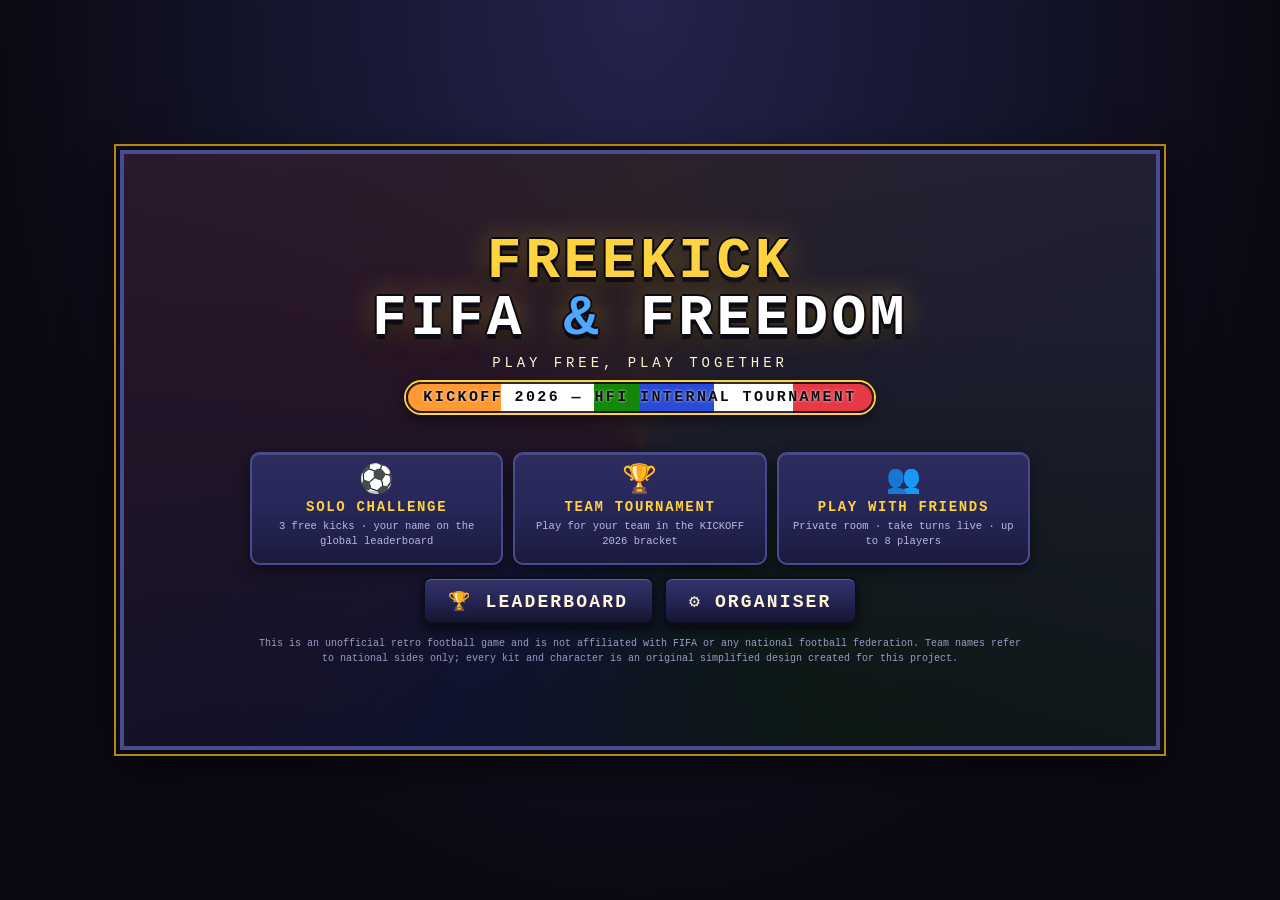
==== commit 60cc20fc: "Add friendly-match rooms, three play modes, and fix the organiser panel Rooms (Discord-style): - cre" ====
--- a/index.html
+++ b/index.html
@@ -1372,6 +1372,160 @@
   #kickPips { display: none; }
 }
 
+/* ==========================================================================
+   Play modes, friendly rooms, organiser gate
+   ========================================================================== */
+
+.mode-grid {
+  display: grid;
+  grid-template-columns: repeat(auto-fit, minmax(178px, 1fr));
+  gap: 10px;
+  width: 100%;
+  max-width: 780px;
+  margin-top: clamp(8px, 1.4vh, 16px);
+}
+
+.mode-card {
+  display: flex;
+  flex-direction: column;
+  align-items: center;
+  gap: 4px;
+  padding: 1em .8em;
+  font-family: inherit;
+  color: var(--cream);
+  background: linear-gradient(180deg, #2c2c60 0%, var(--panel-2) 55%, #1a1a3c 100%);
+  border: 2px solid var(--line);
+  border-radius: 10px;
+  box-shadow: inset 0 1px 0 rgba(255,255,255,.14), 0 5px 14px rgba(0,0,0,.5);
+  cursor: pointer;
+  transition: transform .1s ease, border-color .15s linear, filter .15s linear;
+}
+.mode-card:hover { transform: translateY(-2px); border-color: var(--gold); filter: brightness(1.12); }
+.mode-card:active { transform: translateY(1px); }
+
+.mc-icon { font-size: clamp(18px, 3vw, 28px); line-height: 1; }
+.mc-title {
+  font-size: clamp(9px, 1.5vw, 14px);
+  font-weight: 900;
+  letter-spacing: .12em;
+  color: var(--gold);
+}
+.mc-sub {
+  font-size: clamp(7px, 1.05vw, 10.5px);
+  line-height: 1.45;
+  color: #b9b9e0;
+  text-align: center;
+}
+
+/* organiser gate + messages ------------------------------------------------ */
+
+#admLock { padding: .4em 0 .2em; }
+
+.adm-msg {
+  margin: 0 0 .6em;
+  min-height: 1.4em;
+  font-size: clamp(8px, 1.15vw, 12px);
+  letter-spacing: .04em;
+  color: var(--cream);
+}
+.adm-msg.ok   { color: #6cff8a; }
+.adm-msg.warn { color: #ffb3ba; }
+
+/* room entry --------------------------------------------------------------- */
+
+.room-entry-grid {
+  display: grid;
+  grid-template-columns: repeat(auto-fit, minmax(240px, 1fr));
+  gap: 10px;
+  margin: .8em 0;
+}
+
+.room-entry-card {
+  padding: .8em .9em;
+  background: #12122b;
+  border: 1px solid var(--line);
+  border-radius: 8px;
+}
+.room-entry-card h3 {
+  margin: 0 0 .4em;
+  font-size: clamp(9px, 1.35vw, 13px);
+  letter-spacing: .14em;
+  text-transform: uppercase;
+  color: var(--gold);
+}
+
+.code-input {
+  width: 6em;
+  text-align: center;
+  letter-spacing: .3em;
+  font-size: clamp(13px, 2.2vw, 22px) !important;
+  text-transform: uppercase;
+}
+
+/* room inside -------------------------------------------------------------- */
+
+.room-head {
+  display: flex;
+  flex-wrap: wrap;
+  align-items: center;
+  justify-content: space-between;
+  gap: 10px;
+  margin-bottom: .7em;
+}
+
+.room-code-box {
+  display: flex;
+  flex-direction: column;
+  padding: .4em .9em;
+  background: linear-gradient(180deg, #23234c, #15152f);
+  border: 2px solid var(--gold);
+  border-radius: 8px;
+}
+.rc-label {
+  font-size: clamp(6.5px, .95vw, 9px);
+  letter-spacing: .2em;
+  color: #b9b9e0;
+}
+.rc-code {
+  font-size: clamp(18px, 3.4vw, 34px);
+  font-weight: 900;
+  letter-spacing: .22em;
+  color: var(--gold);
+  line-height: 1.1;
+}
+
+.room-share {
+  display: flex;
+  flex-direction: column;
+  gap: 4px;
+  align-items: flex-start;
+  max-width: 60%;
+}
+.room-share .small { word-break: break-all; }
+
+.room-state {
+  margin: 0 0 .7em;
+  padding: .6em .8em;
+  font-size: clamp(9px, 1.4vw, 14px);
+  font-weight: 900;
+  letter-spacing: .06em;
+  border-radius: 7px;
+  border: 1px solid var(--line);
+  border-left-width: 4px;
+  background: #12122b;
+  color: var(--cream);
+}
+.room-state.lobby    { border-left-color: var(--line); }
+.room-state.yourturn { border-left-color: #6cff8a; color: #6cff8a; animation: blink 1.2s steps(2,end) infinite; }
+.room-state.waiting  { border-left-color: var(--gold); color: #ffcf7a; }
+.room-state.done     { border-left-color: var(--gold); color: var(--gold); }
+
+@media (prefers-reduced-motion: reduce) {
+  .room-state.yourturn { animation: none; }
+  .mode-card { transition: none; }
+  .mode-card:hover { transform: none; }
+}
+
 </style>
 </head>
 <body>
@@ -1388,16 +1542,28 @@
       <p class="freedom-banner" id="eventBrand">KICKOFF 2026 — HFI INTERNAL TOURNAMENT</p>
     </div>
 
+    <div class="mode-grid">
+      <button class="mode-card" id="btnPlay" type="button">
+        <span class="mc-icon" aria-hidden="true">⚽</span>
+        <span class="mc-title">SOLO CHALLENGE</span>
+        <span class="mc-sub">3 free kicks · your name on the global leaderboard</span>
+      </button>
+      <button class="mode-card" id="btnPlayTeam" type="button">
+        <span class="mc-icon" aria-hidden="true">🏆</span>
+        <span class="mc-title">TEAM TOURNAMENT</span>
+        <span class="mc-sub">Play for your team in the KICKOFF 2026 bracket</span>
+      </button>
+      <button class="mode-card" id="btnPlayFriends" type="button">
+        <span class="mc-icon" aria-hidden="true">👥</span>
+        <span class="mc-title">PLAY WITH FRIENDS</span>
+        <span class="mc-sub">Private room · take turns live · up to 8 players</span>
+      </button>
+    </div>
+
     <div class="row mt">
-      <button class="btn big" id="btnPlay" type="button">▶ PLAY GAME</button>
       <button class="btn alt" id="btnWelcomeScores" type="button">🏆 LEADERBOARD</button>
       <button class="btn alt" id="btnWelcomeAdmin" type="button">⚙ ORGANISER</button>
     </div>
-
-    <p class="small muted center mt" style="max-width:660px">
-      THREE FREE KICKS · 20 SECONDS PER SHOT · EIGHT TEAMS<br>
-      Enter your name, pick your team, and put your score on the board.
-    </p>
 
     <p class="disclaimer">
       This is an unofficial retro football game and is not affiliated with FIFA or any national
@@ -1619,6 +1785,21 @@
   <section id="screen-admin" class="screen" aria-labelledby="admTitle">
     <div class="panel wide">
       <h2 class="panel-title" id="admTitle">⚙ ORGANISER — MATCH CONTROL</h2>
+
+      <div id="admLock">
+        <p class="small muted">This panel controls the live tournament. Enter the organiser passcode to continue.</p>
+        <div class="adm-row">
+          <div class="adm-field grow">
+            <label class="field-label" for="admPass">Organiser passcode</label>
+            <input type="password" id="admPass" class="adm-input" autocomplete="off" placeholder="passcode">
+          </div>
+          <button class="btn" id="btnAdmUnlock" type="button">UNLOCK</button>
+        </div>
+        <p class="adm-status" id="admLockMsg"></p>
+      </div>
+
+      <div id="admBody" style="display:none">
+      <p class="adm-msg" id="admMsg"></p>
 
       <div class="adm-block">
         <h3>Create match</h3>
@@ -1691,14 +1872,25 @@
   updated_at timestamptz default now()
 );
 
+-- friendly-match rooms (PLAY WITH FRIENDS)
+create table if not exists rooms (
+  code       text primary key,
+  state      jsonb not null,
+  updated_at timestamptz default now()
+);
+
 alter table scores     enable row level security;
 alter table tournament enable row level security;
+alter table rooms      enable row level security;
 
 create policy "read scores"    on scores     for select using (true);
 create policy "add scores"     on scores     for insert with check (true);
 create policy "read bracket"   on tournament for select using (true);
 create policy "add bracket"    on tournament for insert with check (true);
-create policy "edit bracket"   on tournament for update using (true);</pre>
+create policy "edit bracket"   on tournament for update using (true);
+create policy "read rooms"     on rooms      for select using (true);
+create policy "add rooms"      on rooms      for insert with check (true);
+create policy "edit rooms"     on rooms      for update using (true);</pre>
           <p class="small muted">
             These policies let anyone read and add scores, which is what an open event leaderboard
             needs. Anyone who views the page can read the anon key, so treat the leaderboard as
@@ -1707,8 +1899,82 @@
         </details>
       </div>
 
+      </div><!-- /admBody -->
+
       <div class="row mt">
         <button class="btn" id="btnAdmBack" type="button">← BACK</button>
+      </div>
+    </div>
+  </section>
+
+  <!-- ================= FRIENDLY MATCH ROOM ================= -->
+  <section id="screen-room" class="screen" aria-labelledby="roomTitle">
+    <div class="panel wide">
+      <h2 class="panel-title" id="roomTitle">👥 PLAY WITH FRIENDS</h2>
+
+      <!-- not in a room yet -->
+      <div id="roomEntry">
+        <p class="small muted" id="roomTransport"></p>
+        <div class="room-entry-grid">
+          <div class="room-entry-card">
+            <h3>Start a new room</h3>
+            <p class="small muted">You'll get a 4-letter code to share. You control when the match starts.</p>
+            <div class="adm-row">
+              <div class="adm-field grow">
+                <label class="field-label" for="roomName">Your name</label>
+                <input type="text" id="roomName" class="adm-input" maxlength="24" placeholder="YOUR NAME" autocomplete="off">
+              </div>
+              <button class="btn" id="btnRoomCreate" type="button">CREATE ROOM</button>
+            </div>
+          </div>
+          <div class="room-entry-card">
+            <h3>Join a friend's room</h3>
+            <p class="small muted">Type the code they share with you (or open their link).</p>
+            <div class="adm-row">
+              <div class="adm-field">
+                <label class="field-label" for="roomCode">Room code</label>
+                <input type="text" id="roomCode" class="adm-input code-input" maxlength="4" placeholder="ABCD" autocomplete="off" spellcheck="false">
+              </div>
+              <button class="btn" id="btnRoomJoin" type="button">JOIN</button>
+            </div>
+          </div>
+        </div>
+        <p class="field-label" style="margin-top:1em">Pick your kit</p>
+        <div class="team-grid" id="roomTeamGrid" role="radiogroup" aria-label="Select your kit"></div>
+        <p class="adm-msg" id="roomMsg"></p>
+      </div>
+
+      <!-- inside a room -->
+      <div id="roomInside" style="display:none">
+        <div class="room-head">
+          <div class="room-code-box">
+            <span class="rc-label">ROOM CODE</span>
+            <span class="rc-code" id="roomCodeOut">----</span>
+          </div>
+          <div class="room-share">
+            <button class="btn alt tiny" id="btnRoomCopy" type="button">COPY INVITE LINK</button>
+            <span class="small muted" id="roomShareHint"></span>
+          </div>
+        </div>
+
+        <p class="room-state" id="roomState"></p>
+
+        <div class="scroll-box">
+          <table class="hs-table">
+            <thead><tr>
+              <th scope="col">#</th><th scope="col">Player</th><th scope="col">Kit</th>
+              <th scope="col">Goals</th><th scope="col">Score</th><th scope="col">Time</th><th scope="col">Status</th>
+            </tr></thead>
+            <tbody id="roomPlayersBody"></tbody>
+          </table>
+        </div>
+
+        <div class="row mt" id="roomActions"></div>
+        <p class="adm-msg" id="roomMsg2"></p>
+      </div>
+
+      <div class="row mt">
+        <button class="btn" id="btnRoomBack" type="button">← BACK TO MENU</button>
       </div>
     </div>
   </section>
@@ -5363,7 +5629,10 @@
   };
 
   G.submitEventScore = function () {
-    const live = TOURNEY.liveMatch;
+    /* SOLO is an individual run: it lands on the leaderboard but must never
+       be counted toward a team's match total, even while one is live. */
+    const solo = this.mode === 'solo';
+    const live = solo ? null : TOURNEY.liveMatch;
     const entry = {
       name: this.player.name,
       teamId: this.player.teamId,
@@ -5372,8 +5641,8 @@
       attempts: CFG.ATTEMPTS,
       score: this.board.score,
       timeMs: this.eventTimeMs,
-      roundId: this.roundId || (live ? live.round : null),
-      matchId: this.matchId || (live ? live.id : null),
+      roundId: solo ? null : (this.roundId || (live ? live.round : null)),
+      matchId: solo ? null : (this.matchId || (live ? live.id : null)),
     };
     this.submitState = 'sending';
     this.ui.syncSubmit('sending');
@@ -5757,20 +6026,77 @@
      ========================================================================== */
 
   U.openAdmin = function () {
-    if (!this.adminUnlocked) {
-      const pass = window.prompt('Organiser passcode:');
-      if (pass === null) return;
-      if (String(pass).trim().toUpperCase() !== EVENT.ADMIN_PASSCODE) {
-        AUDIO.error();
-        window.alert('Incorrect passcode.');
-        return;
-      }
-      this.adminUnlocked = true;
-    }
     AUDIO.menuSelect();
     this.showScreen('admin');
     this.g.setState(S.HIGH_SCORES);
-    this.refreshAdmin();
+    this.syncAdminLock();
+    if (this.adminUnlocked) this.refreshAdmin();
+    else {
+      const f = $('admPass');
+      if (f) { f.value = ''; setTimeout(() => f.focus(), 60); }
+    }
+  };
+
+  /** show either the passcode gate or the panel itself */
+  U.syncAdminLock = function () {
+    const lock = $('admLock'), body = $('admBody');
+    if (lock) lock.style.display = this.adminUnlocked ? 'none' : 'block';
+    if (body) body.style.display = this.adminUnlocked ? 'block' : 'none';
+  };
+
+  U.tryAdminUnlock = function () {
+    const f = $('admPass');
+    const msg = $('admLockMsg');
+    const val = f ? String(f.value).trim().toUpperCase() : '';
+    if (val === EVENT.ADMIN_PASSCODE) {
+      this.adminUnlocked = true;
+      if (msg) { msg.textContent = ''; msg.className = 'adm-status'; }
+      AUDIO.menuSelect();
+      this.syncAdminLock();
+      this.refreshAdmin();
+    } else {
+      AUDIO.error();
+      if (msg) {
+        msg.textContent = val ? 'Incorrect passcode.' : 'Enter the organiser passcode.';
+        msg.className = 'adm-status offline';
+      }
+      if (f) f.select();
+    }
+  };
+
+  /** in-page message line, replacing window.alert */
+  U.admSay = function (text, kind) {
+    const el = $('admMsg');
+    if (!el) return;
+    el.textContent = text || '';
+    el.className = 'adm-msg' + (kind ? ' ' + kind : '');
+    if (text) {
+      clearTimeout(this._admMsgT);
+      this._admMsgT = setTimeout(() => { el.textContent = ''; el.className = 'adm-msg'; }, 5000);
+    }
+  };
+
+  /**
+   * Two-step confirm on the button itself, replacing window.confirm.
+   * First click arms it, second click within 4s runs the action.
+   */
+  U.armConfirm = function (btn, label, action) {
+    if (btn.dataset.armed === '1') {
+      clearTimeout(btn._armT);
+      btn.dataset.armed = '0';
+      btn.textContent = btn.dataset.orig || label;
+      action();
+      return;
+    }
+    btn.dataset.orig = btn.textContent;
+    btn.dataset.armed = '1';
+    btn.textContent = 'SURE? CLICK AGAIN';
+    AUDIO.menuMove();
+    clearTimeout(btn._armT);
+    btn._armT = setTimeout(() => {
+      btn.dataset.armed = '0';
+      btn.textContent = btn.dataset.orig;
+    }, 4000);
   };
 
   U.refreshAdmin = function () {
@@ -5864,18 +6190,15 @@
       this.syncHud();
     };
     const cl = $('admClose');
-    if (cl) cl.onclick = () => this.closeLiveMatch(m, tot);
+    if (cl) cl.onclick = () => this.armConfirm(cl, 'CLOSE MATCH', () => this.closeLiveMatch(m, tot));
   };
 
   U.closeLiveMatch = function (m, tot) {
     const A = teamById(m.teamA), B = teamById(m.teamB);
-    const msg = 'Close this match?\n\n' +
-      A.name + ': ' + tot.a + ' (' + tot.playersA + ' players)\n' +
-      B.name + ': ' + tot.b + ' (' + tot.playersB + ' players)\n\n' +
-      'No more scores will count toward it.';
-    if (!window.confirm(msg)) return;
     TOURNEY.closeMatch(m.id, tot);
     AUDIO.menuSelect();
+    this.admSay('Match closed — ' + A.name + ' ' + tot.a + ' : ' + tot.b + ' ' + B.name +
+      '. Now confirm who advances.', 'ok');
     this.refreshAdmin();
     this.syncMatchNotice();
   };
@@ -5922,19 +6245,23 @@
     });
     $$('[data-reopen]', host).forEach((b) => {
       b.onclick = () => {
-        if (TOURNEY.liveMatch) { window.alert('Close the live match first.'); return; }
+        if (TOURNEY.liveMatch) {
+          this.admSay('Close the live match before reopening another.', 'warn');
+          return;
+        }
         TOURNEY.reopenMatch(b.dataset.reopen);
+        this.admSay('Match reopened — it is live again.', 'ok');
         this.refreshAdmin();
         this.syncMatchNotice();
       };
     });
     $$('[data-del]', host).forEach((b) => {
-      b.onclick = () => {
-        if (!window.confirm('Delete this match? Player scores stay on the leaderboard.')) return;
+      b.onclick = () => this.armConfirm(b, 'DELETE', () => {
         TOURNEY.deleteMatch(b.dataset.del);
+        this.admSay('Match deleted. Player scores are untouched.', 'ok');
         this.refreshAdmin();
         this.syncMatchNotice();
-      };
+      });
     });
   };
 
@@ -5975,6 +6302,12 @@
 
     /* organiser */
     click('btnWelcomeAdmin', () => { AUDIO.onUserGesture(); this.openAdmin(); });
+    click('btnAdmUnlock', () => this.tryAdminUnlock());
+    const pf = $('admPass');
+    if (pf) pf.addEventListener('keydown', (e) => {
+      if (e.key === 'Enter') { e.preventDefault(); this.tryAdminUnlock(); }
+    });
+
     click('btnAdmBack', () => {
       AUDIO.menuSelect();
       this.showScreen('welcome');
@@ -5985,13 +6318,14 @@
 
     click('btnAdmCreate', () => {
       const a = $('admTeamA').value, b = $('admTeamB').value, r = $('admRound').value;
-      if (!a || !b) { window.alert('Pick both teams first.'); return; }
+      if (!a || !b) { this.admSay('Pick both teams first.', 'warn'); return; }
       try {
         TOURNEY.createMatch(a, b, r);
         AUDIO.menuSelect();
+        this.admSay(roundLabel(r) + ' started — ' + teamById(a).name + ' shoots first.', 'ok');
         this.refreshAdmin();
         this.syncMatchNotice();
-      } catch (err) { window.alert(err.message); }
+      } catch (err) { this.admSay(err.message, 'warn'); }
     });
 
     click('btnAdmSaveBackend', () => {
@@ -6010,20 +6344,22 @@
       });
     });
 
-    click('btnAdmDisconnect', () => {
-      if (!window.confirm('Disconnect the leaderboard server? Scores will be saved on this device only.')) return;
+    const dis = $('btnAdmDisconnect');
+    if (dis) dis.addEventListener('click', () => this.armConfirm(dis, 'DISCONNECT', () => {
       BACKEND.clearConfig();
       $('admUrl').value = '';
       $('admKey').value = '';
+      this.admSay('Disconnected — scores now save on this device only.', 'ok');
       this.refreshAdmin();
-    });
-
-    click('btnAdmResetTourney', () => {
-      if (!window.confirm('Reset the whole bracket? All matches and results are cleared. Player scores stay on the leaderboard.')) return;
+    }));
+
+    const rst = $('btnAdmResetTourney');
+    if (rst) rst.addEventListener('click', () => this.armConfirm(rst, 'RESET BRACKET', () => {
       TOURNEY.reset();
+      this.admSay('Bracket reset. Player scores are untouched.', 'ok');
       this.refreshAdmin();
       this.syncMatchNotice();
-    });
+    }));
 
     click('btnAdmCopySql', () => {
       const sql = $('admSql');
@@ -6070,5 +6406,679 @@
 })();
 
 </script>
+<script>
+/* ==========================================================================
+   FREEKICK — FRIENDLY MATCH (private rooms)
+   multiplayer.js
+   --------------------------------------------------------------------------
+   Discord-style play with friends: one person creates a room, everyone else
+   joins with a 4-letter code (or the share link), and players take their
+   three free kicks in turn while the whole room watches the scoreboard
+   update live.
+
+   Turn model: a turn is one player's full set of three kicks. That keeps the
+   single-striker feel of a free kick (nobody shoots simultaneously) and maps
+   exactly onto the existing three-kick match.
+
+   Transport: Supabase REST, polled once a second. For a turn-based shootout
+   that reads as live. With no backend configured it falls back to HOT-SEAT
+   mode — everyone plays on one device, passing it around.
+   ========================================================================== */
+'use strict';
+
+const ROOM = {
+  POLL_MS: 1000,
+  CODE_LEN: 4,
+  ALPHABET: 'ABCDEFGHJKLMNPQRSTUVWXYZ23456789',   // no I/O/0/1 lookalikes
+  MAX_PLAYERS: 8,
+  KEY_ME: 'freekick_client_id_v1',
+  KEY_LOCAL_ROOM: 'freekick_local_room_v1',
+};
+
+/** a stable per-browser id so a player can rejoin after a refresh */
+function myClientId() {
+  try {
+    let id = localStorage.getItem(ROOM.KEY_ME);
+    if (!id) {
+      id = 'c' + Date.now().toString(36) + Math.random().toString(36).slice(2, 8);
+      localStorage.setItem(ROOM.KEY_ME, id);
+    }
+    return id;
+  } catch (_) {
+    return 'c' + Math.random().toString(36).slice(2, 10);
+  }
+}
+
+function makeRoomCode() {
+  let s = '';
+  for (let i = 0; i < ROOM.CODE_LEN; i++) {
+    s += ROOM.ALPHABET[Math.floor(Math.random() * ROOM.ALPHABET.length)];
+  }
+  return s;
+}
+
+/* ==========================================================================
+   ROOM STORE — Supabase when connected, localStorage for hot-seat
+   ========================================================================== */
+
+class RoomStore {
+  constructor() { this.me = myClientId(); }
+
+  get online() { return BACKEND.online; }
+
+  _blank(code, hostName) {
+    return {
+      code,
+      host: this.me,
+      status: 'lobby',            // lobby | playing | done
+      turn: 0,                    // index into players
+      players: [],
+      createdAt: new Date().toISOString(),
+      hostName: hostName || '',
+    };
+  }
+
+  /* ---- local (hot-seat) ------------------------------------------------ */
+
+  _readLocal() {
+    try { return JSON.parse(localStorage.getItem(ROOM.KEY_LOCAL_ROOM)) || null; }
+    catch (_) { return null; }
+  }
+
+  _writeLocal(state) {
+    try { localStorage.setItem(ROOM.KEY_LOCAL_ROOM, JSON.stringify(state)); } catch (_) {}
+    return state;
+  }
+
+  /* ---- remote ---------------------------------------------------------- */
+
+  async _get(code) {
+    const rows = await BACKEND._fetch(
+      'rooms?select=*&code=eq.' + encodeURIComponent(code) + '&limit=1',
+      { headers: BACKEND._headers() });
+    return (Array.isArray(rows) && rows[0]) ? rows[0].state : null;
+  }
+
+  async _put(state) {
+    await BACKEND._fetch('rooms?on_conflict=code', {
+      method: 'POST',
+      headers: BACKEND._headers({ 'Prefer': 'resolution=merge-duplicates,return=minimal' }),
+      body: JSON.stringify({ code: state.code, state, updated_at: new Date().toISOString() }),
+    });
+    return state;
+  }
+
+  /* ---- public API ------------------------------------------------------ */
+
+  async create(hostName) {
+    const state = this._blank(makeRoomCode(), hostName);
+    if (!this.online) return this._writeLocal(state);
+    for (let tries = 0; tries < 5; tries++) {
+      const existing = await this._get(state.code).catch(() => null);
+      if (!existing) return this._put(state);
+      state.code = makeRoomCode();          // collision, try another
+    }
+    throw new Error('Could not allocate a room code — please try again.');
+  }
+
+  async fetch(code) {
+    if (!this.online) {
+      const local = this._readLocal();
+      return (local && local.code === code) ? local : null;
+    }
+    return this._get(code);
+  }
+
+  async save(state) {
+    state.updatedAt = new Date().toISOString();
+    if (!this.online) return this._writeLocal(state);
+    return this._put(state);
+  }
+}
+
+const ROOMS = new RoomStore();
+
+/* ==========================================================================
+   ROOM SESSION — the client's view of a room, kept fresh by polling
+   ========================================================================== */
+
+class RoomSession {
+  constructor() {
+    this.state = null;
+    this.code = null;
+    this.timer = null;
+    this.onChange = null;
+    this.lastJson = '';
+    this.error = null;
+  }
+
+  get active() { return !!this.state; }
+  get me() { return ROOMS.me; }
+  get isHost() { return !!this.state && (this.hotSeat || this.state.host === this.me); }
+  get players() { return (this.state && this.state.players) || []; }
+  get myPlayer() { return this.players.find((p) => p.id === this.me) || null; }
+  get currentPlayer() { return this.players[this.state ? this.state.turn : 0] || null; }
+  get isMyTurn() {
+    const c = this.currentPlayer;
+    return !!c && c.id === this.me && this.state.status === 'playing' && !c.done;
+  }
+  /** hot-seat: everyone shares one browser, so "my turn" is whoever is up */
+  get hotSeat() { return !ROOMS.online; }
+
+  get shareLink() {
+    const base = location.href.split('?')[0].split('#')[0];
+    return base + '?room=' + this.code;
+  }
+
+  async create(name, teamId) {
+    const st = await ROOMS.create(name);
+    st.seq = 1;
+    /* online: the seat IS this browser, so it can rejoin after a refresh.
+       hot-seat: seats are numbered because one browser holds all of them. */
+    const id = ROOMS.online ? ROOMS.me : ROOMS.me + '_s1';
+    st.players = [{ id, name, teamId, score: 0, goals: 0, timeMs: 0, done: false, kicks: [] }];
+    st.host = id;
+    await ROOMS.save(st);
+    this._adopt(st);
+    return st;
+  }
+
+  async join(code, name, teamId) {
+    code = String(code || '').trim().toUpperCase();
+    if (!code) throw new Error('Enter a room code.');
+    const st = await ROOMS.fetch(code);
+    if (!st) throw new Error('No room called "' + code + '". Check the code with your friends.');
+    if (st.status === 'done') throw new Error('That match has already finished.');
+
+    /* Only match an existing seat when online — that's a genuine rejoin from
+       the same browser. In hot-seat every JOIN is a new seat on one device,
+       so matching by client id would overwrite the previous player. */
+    const mine = ROOMS.online ? st.players.find((p) => p.id === ROOMS.me) : null;
+    if (mine) {                       // rejoining after a refresh
+      mine.name = name; mine.teamId = teamId;
+    } else {
+      if (st.status === 'playing') throw new Error('That match has already kicked off.');
+      if (st.players.length >= ROOM.MAX_PLAYERS) throw new Error('That room is full (' + ROOM.MAX_PLAYERS + ' players).');
+      st.seq = (st.seq || st.players.length) + 1;
+      const id = ROOMS.online ? ROOMS.me : ROOMS.me + '_s' + st.seq;
+      st.players.push({ id, name, teamId, score: 0, goals: 0, timeMs: 0, done: false, kicks: [] });
+      if (!st.host) st.host = id;
+    }
+    await ROOMS.save(st);
+    this._adopt(st);
+    return st;
+  }
+
+  _adopt(st) {
+    this.state = st;
+    this.code = st.code;
+    this.lastJson = JSON.stringify(st);
+    this.startPolling();
+  }
+
+  /* ---- host actions ---------------------------------------------------- */
+
+  async start() {
+    if (!this.state) return;
+    if (this.state.players.length < 1) throw new Error('Nobody has joined yet.');
+    this.state.status = 'playing';
+    this.state.turn = 0;
+    await this.push();
+  }
+
+  async reset() {
+    if (!this.state) return;
+    this.state.status = 'lobby';
+    this.state.turn = 0;
+    this.state.players.forEach((p) => {
+      p.score = 0; p.goals = 0; p.timeMs = 0; p.done = false; p.kicks = [];
+    });
+    await this.push();
+  }
+
+  /* ---- a player finishing their three kicks --------------------------- */
+
+  async submitTurn(result) {
+    if (!this.state) return;
+    const cur = this.currentPlayer;
+    if (!cur) return;
+    cur.score = result.score;
+    cur.goals = result.goals;
+    cur.timeMs = Math.round(result.timeMs);
+    cur.kicks = result.kicks;
+    cur.done = true;
+    /* hand over to the next player who hasn't finished */
+    const next = this.state.players.findIndex((p) => !p.done);
+    if (next < 0) this.state.status = 'done';
+    else this.state.turn = next;
+    await this.push();
+  }
+
+  async leave() {
+    this.stopPolling();
+    if (this.state) {
+      const i = this.state.players.findIndex((p) => p.id === this.me);
+      /* only prune from a lobby — mid-match removal would break the order */
+      if (i >= 0 && this.state.status === 'lobby') {
+        this.state.players.splice(i, 1);
+        if (this.state.host === this.me && this.state.players.length) {
+          this.state.host = this.state.players[0].id;
+        }
+        await ROOMS.save(this.state).catch(() => {});
+      }
+    }
+    this.state = null;
+    this.code = null;
+  }
+
+  async push() {
+    if (!this.state) return;
+    try {
+      await ROOMS.save(this.state);
+      this.error = null;
+    } catch (err) {
+      this.error = err.message;
+    }
+    this.lastJson = JSON.stringify(this.state);
+    if (this.onChange) this.onChange(this.state);
+  }
+
+  /* ---- polling --------------------------------------------------------- */
+
+  startPolling() {
+    this.stopPolling();
+    this.timer = setInterval(() => this.poll(), ROOM.POLL_MS);
+  }
+
+  stopPolling() {
+    if (this.timer) { clearInterval(this.timer); this.timer = null; }
+  }
+
+  async poll() {
+    if (!this.code) return;
+    try {
+      const st = await ROOMS.fetch(this.code);
+      if (!st) return;
+      const json = JSON.stringify(st);
+      if (json === this.lastJson) return;
+      /* never clobber our own in-flight turn with a stale read */
+      this.lastJson = json;
+      this.state = st;
+      this.error = null;
+      if (this.onChange) this.onChange(st);
+    } catch (err) {
+      this.error = err.message;
+    }
+  }
+
+  /** standings, best first */
+  get standings() {
+    return this.players.slice().sort((a, b) =>
+      (b.score - a.score) || (b.goals - a.goals) || (a.timeMs - b.timeMs));
+  }
+
+  get winner() {
+    const s = this.standings;
+    if (!s.length || this.state.status !== 'done') return null;
+    if (s.length > 1 && s[0].score === s[1].score && s[0].goals === s[1].goals) return null;  // tie
+    return s[0];
+  }
+}
+
+const SESSION = new RoomSession();
+
+/* ==========================================================================
+   GAME PATCHES — route a finished match back into the room
+   ========================================================================== */
+
+(function patchForRooms() {
+  const G = Game.prototype;
+
+  const origEnd = G.endMatch;
+  G.endMatch = function () {
+    /* friendly matches don't feed the tournament leaderboard */
+    if (this.mode === 'room' && SESSION.active) {
+      const rating = this.board.rating;
+      this.ui.showResults(this.board, rating, -1, [], null);
+      this.setState(S.FINAL_RESULTS);
+      SESSION.submitTurn({
+        score: this.board.score,
+        goals: this.board.goals,
+        timeMs: this.eventTimeMs,
+        kicks: this.board.history.map((h) => ({ o: h.outcome, p: h.points })),
+      }).then(() => this.ui.showRoom());
+      return;
+    }
+    return origEnd.call(this);
+  };
+})();
+
+</script>
+<script>
+/* ==========================================================================
+   FREEKICK — FRIENDLY MATCH UI
+   room-ui.js
+   --------------------------------------------------------------------------
+   Screens for private rooms: create/join, the lobby, the live turn order and
+   standings, and the winner. Also adds the three play modes on the title
+   screen (solo / team / friends).
+   ========================================================================== */
+'use strict';
+
+(function patchRoomUI() {
+  const U = UI.prototype;
+
+  /* ==========================================================================
+     1. PLAY MODES
+     ========================================================================== */
+
+  /** solo | team | room — decides where a finished score is sent */
+  U.setMode = function (mode) {
+    this.g.mode = mode;
+    const notice = $('matchNotice');
+    if (notice) notice.style.display = mode === 'team' ? '' : 'none';
+  };
+
+  U.openRegister = function (mode) {
+    this.setMode(mode);
+    AUDIO.onUserGesture();
+    AUDIO.menuSelect();
+    this.showScreen('register');
+    this.g.setState(S.REGISTER);
+    this.syncMatchNotice();
+    setTimeout(() => this.el.name.focus(), 60);
+  };
+
+  /* ==========================================================================
+     2. ROOM SCREEN
+     ========================================================================== */
+
+  U.openRoom = function () {
+    AUDIO.onUserGesture();
+    AUDIO.menuSelect();
+    this.setMode('room');
+    this.showScreen('room');
+    this.g.setState(S.HIGH_SCORES);
+    this.buildRoomTeamGrid();
+
+    const t = $('roomTransport');
+    if (t) {
+      t.textContent = ROOMS.online
+        ? 'Connected — friends can join from any device using the code or link.'
+        : 'HOT-SEAT MODE — no leaderboard server is connected, so everyone plays on this device, passing it around. Connect Supabase in the organiser panel for play across devices.';
+      t.className = 'small ' + (ROOMS.online ? 'muted' : 'warn-text');
+    }
+
+    const nameField = $('roomName');
+    if (nameField && !nameField.value) {
+      nameField.value = (Prefs.read().name || '');
+    }
+    SESSION.onChange = () => this.renderRoom();
+    this.renderRoom();
+  };
+
+  U.buildRoomTeamGrid = function () {
+    const host = $('roomTeamGrid');
+    if (!host || host.dataset.built === '1') return;
+    host.dataset.built = '1';
+    host.innerHTML = eventTeams().map((t, i) =>
+      '<div class="team-card">' +
+      '<input type="radio" name="roomTeam" id="rteam_' + t.id + '" value="' + t.id + '"' +
+      (i === 0 ? ' checked' : '') + ' aria-label="' + t.name + '">' +
+      '<label class="team-face" for="rteam_' + t.id + '">' +
+      '<span class="flag" aria-hidden="true">' + t.flag + '</span>' +
+      '<span class="tname">' + t.name.toUpperCase() + '</span>' +
+      '<span class="swatch" aria-hidden="true">' +
+      '<i style="background:' + t.primary + '"></i>' +
+      '<i style="background:' + t.secondary + '"></i>' +
+      '<i style="background:' + t.accent + '"></i>' +
+      '</span></label></div>').join('');
+    $$('input[name="roomTeam"]', host).forEach((r) => {
+      r.addEventListener('change', () => { AUDIO.menuMove(); });
+    });
+  };
+
+  U.roomTeam = function () {
+    const picked = document.querySelector('input[name="roomTeam"]:checked');
+    return picked ? picked.value : EVENT_TEAM_IDS[0];
+  };
+
+  U.roomSay = function (text, kind, which) {
+    const el = $(which || 'roomMsg');
+    if (!el) return;
+    el.textContent = text || '';
+    el.className = 'adm-msg' + (kind ? ' ' + kind : '');
+    if (text) {
+      clearTimeout(el._t);
+      el._t = setTimeout(() => { el.textContent = ''; el.className = 'adm-msg'; }, 5000);
+    }
+  };
+
+  /* ---- render ---------------------------------------------------------- */
+
+  U.renderRoom = function () {
+    const entry = $('roomEntry'), inside = $('roomInside');
+    if (!SESSION.active) {
+      if (entry) entry.style.display = '';
+      if (inside) inside.style.display = 'none';
+      return;
+    }
+    if (entry) entry.style.display = 'none';
+    if (inside) inside.style.display = '';
+
+    const st = SESSION.state;
+    const code = $('roomCodeOut');
+    if (code) code.textContent = SESSION.code;
+    const hint = $('roomShareHint');
+    if (hint) hint.textContent = ROOMS.online ? SESSION.shareLink : 'Hot-seat: pass this device around.';
+
+    /* state line */
+    const line = $('roomState');
+    const cur = SESSION.currentPlayer;
+    if (line) {
+      if (st.status === 'lobby') {
+        line.className = 'room-state lobby';
+        line.textContent = st.players.length + ' player' + (st.players.length === 1 ? '' : 's') + ' in the room' +
+          (SESSION.isHost ? ' — you are the host. Press KICK OFF when everyone is in.'
+                          : ' — waiting for the host to start.');
+      } else if (st.status === 'playing' && cur) {
+        const mine = SESSION.isMyTurn || (SESSION.hotSeat && !cur.done);
+        line.className = 'room-state ' + (mine ? 'yourturn' : 'waiting');
+        line.textContent = mine
+          ? (SESSION.hotSeat ? cur.name + ' — you\'re up! Take your 3 free kicks.' : "YOUR TURN — take your 3 free kicks!")
+          : 'Waiting for ' + cur.name + ' to finish their 3 kicks…';
+      } else if (st.status === 'done') {
+        const w = SESSION.winner;
+        line.className = 'room-state done';
+        line.textContent = w ? '🏆 ' + w.name + ' wins with ' + w.score + ' points!' : 'Match finished — it\'s a tie!';
+      }
+    }
+
+    /* standings */
+    const body = $('roomPlayersBody');
+    if (body) {
+      const order = st.status === 'lobby' ? st.players : SESSION.standings;
+      body.innerHTML = order.map((p, i) => {
+        const t = teamById(p.teamId);
+        const isCur = cur && p.id === cur.id && st.status === 'playing';
+        const meRow = p.id === SESSION.me && !SESSION.hotSeat;
+        const status = p.done ? '✔ done'
+          : isCur ? '<b class="live-dot">SHOOTING</b>'
+          : st.status === 'lobby' ? (p.id === st.host ? 'host' : 'ready') : 'waiting';
+        return '<tr' + (meRow ? ' class="me"' : '') + '>' +
+          '<td class="num">' + (st.status === 'lobby' ? i + 1 : (p.done ? i + 1 : '–')) + '</td>' +
+          '<td>' + escapeHtml(p.name) + '</td>' +
+          '<td><span class="chip" style="background:' + t.primary + '"></span>' + t.flag + '</td>' +
+          '<td class="num">' + (p.done ? p.goals + '/3' : '–') + '</td>' +
+          '<td class="num">' + (p.done ? p.score : '–') + '</td>' +
+          '<td class="num">' + (p.done ? (p.timeMs / 1000).toFixed(1) + 's' : '–') + '</td>' +
+          '<td>' + status + '</td></tr>';
+      }).join('');
+    }
+
+    /* actions */
+    const acts = $('roomActions');
+    if (!acts) return;
+    let html = '';
+    if (st.status === 'lobby') {
+      if (SESSION.isHost) html += '<button class="btn big" id="btnRoomStart" type="button">KICK OFF ▶</button>';
+      if (SESSION.hotSeat) html += '<button class="btn alt" id="btnRoomAddSeat" type="button">+ ADD ANOTHER PLAYER</button>';
+    } else if (st.status === 'playing') {
+      const mine = SESSION.isMyTurn || (SESSION.hotSeat && cur && !cur.done);
+      if (mine) html += '<button class="btn big" id="btnRoomTakeTurn" type="button">TAKE MY 3 KICKS ▶</button>';
+      else html += '<button class="btn alt" id="btnRoomRefresh" type="button">↻ REFRESH</button>';
+    } else if (st.status === 'done') {
+      if (SESSION.isHost) html += '<button class="btn big" id="btnRoomAgain" type="button">↻ REMATCH</button>';
+    }
+    html += '<button class="btn alt" id="btnRoomLeave" type="button">LEAVE ROOM</button>';
+    acts.innerHTML = html;
+
+    const on = (id, fn) => { const b = $(id); if (b) b.onclick = fn; };
+    on('btnRoomStart', () => {
+      SESSION.start().then(() => { AUDIO.menuSelect(); this.renderRoom(); })
+        .catch((e) => this.roomSay(e.message, 'warn', 'roomMsg2'));
+    });
+    on('btnRoomAddSeat', () => {
+      SESSION.stopPolling();
+      this.pendingSeat = true;
+      const entry2 = $('roomEntry'), inside2 = $('roomInside');
+      if (entry2) entry2.style.display = '';
+      if (inside2) inside2.style.display = 'none';
+      const f = $('roomName');
+      if (f) { f.value = ''; f.focus(); }
+      $('roomCode').value = SESSION.code;
+      this.roomSay('Type the next player\'s name, pick their kit, then press JOIN.', 'ok');
+    });
+    on('btnRoomTakeTurn', () => this.startRoomTurn());
+    on('btnRoomRefresh', () => { SESSION.poll(); AUDIO.menuMove(); });
+    on('btnRoomAgain', () => {
+      SESSION.reset().then(() => { AUDIO.menuSelect(); this.renderRoom(); });
+    });
+    on('btnRoomLeave', () => {
+      SESSION.leave().then(() => { this.renderRoom(); });
+    });
+  };
+
+  /** the current player plays their three kicks */
+  U.startRoomTurn = function () {
+    const cur = SESSION.currentPlayer;
+    if (!cur) return;
+    this.setMode('room');
+    this.pending = { name: cur.name, teamId: cur.teamId };
+    this.showInstructions();
+  };
+
+  /** called by multiplayer.js once a turn's score is in */
+  U.showRoom = function () {
+    this.showScreen('room');
+    this.g.setState(S.HIGH_SCORES);
+    SESSION.onChange = () => this.renderRoom();
+    this.renderRoom();
+  };
+
+  /* ==========================================================================
+     3. WIRING
+     ========================================================================== */
+
+  const origBind = U.bindButtons;
+  U.bindButtons = function () {
+    origBind.call(this);
+    const click = (id, fn) => { const el = $(id); if (el) el.addEventListener('click', fn); };
+
+    /* the three play modes */
+    const solo = $('btnPlay');
+    if (solo) {
+      const fresh = solo.cloneNode(true);      // drop the base handler
+      solo.parentNode.replaceChild(fresh, solo);
+      fresh.addEventListener('click', () => this.openRegister('solo'));
+    }
+    click('btnPlayTeam', () => this.openRegister('team'));
+    click('btnPlayFriends', () => this.openRoom());
+
+    /* create / join */
+    click('btnRoomCreate', () => {
+      const name = String(($('roomName') || {}).value || '').trim().slice(0, 24).toUpperCase();
+      if (!name) { this.roomSay('Enter your name first.', 'warn'); return; }
+      Prefs.merge({ name });
+      AUDIO.onUserGesture();
+      SESSION.create(name, this.roomTeam())
+        .then(() => { AUDIO.menuSelect(); this.renderRoom(); })
+        .catch((e) => this.roomSay(e.message, 'warn'));
+    });
+
+    click('btnRoomJoin', () => {
+      const name = String(($('roomName') || {}).value || '').trim().slice(0, 24).toUpperCase();
+      const code = String(($('roomCode') || {}).value || '').trim().toUpperCase();
+      if (!name) { this.roomSay('Enter a name for this player.', 'warn'); return; }
+      if (!code) { this.roomSay('Enter the room code.', 'warn'); return; }
+      Prefs.merge({ name });
+      AUDIO.onUserGesture();
+      SESSION.join(code, name, this.roomTeam())
+        .then(() => {
+          AUDIO.menuSelect();
+          this.pendingSeat = false;
+          SESSION.onChange = () => this.renderRoom();
+          this.renderRoom();
+        })
+        .catch((e) => this.roomSay(e.message, 'warn'));
+    });
+
+    const codeField = $('roomCode');
+    if (codeField) {
+      codeField.addEventListener('input', () => {
+        codeField.value = codeField.value.toUpperCase().replace(/[^A-Z0-9]/g, '').slice(0, 4);
+      });
+      codeField.addEventListener('keydown', (e) => {
+        if (e.key === 'Enter') { e.preventDefault(); const b = $('btnRoomJoin'); if (b) b.click(); }
+      });
+    }
+
+    click('btnRoomCopy', () => {
+      const text = ROOMS.online ? SESSION.shareLink : 'Room code: ' + SESSION.code;
+      if (navigator.clipboard && navigator.clipboard.writeText) {
+        navigator.clipboard.writeText(text).then(() => {
+          this.roomSay('Invite copied — send it to your friends.', 'ok', 'roomMsg2');
+        }).catch(() => this.roomSay(text, 'ok', 'roomMsg2'));
+      } else this.roomSay(text, 'ok', 'roomMsg2');
+    });
+
+    click('btnRoomBack', () => {
+      AUDIO.menuSelect();
+      SESSION.stopPolling();
+      this.showScreen('welcome');
+      this.g.setState(S.WELCOME);
+    });
+  };
+
+  /* ==========================================================================
+     4. BOOT — register the screen, honour ?room=CODE invite links
+     ========================================================================== */
+
+  const origHydrate = U.hydrate;
+  U.hydrate = function (prefs) {
+    this.screens.room = $('screen-room');
+    origHydrate.call(this, prefs);
+    this.g.mode = 'solo';
+
+    let code = null;
+    try { code = new URLSearchParams(location.search).get('room'); } catch (_) {}
+    if (code) {
+      setTimeout(() => {
+        this.openRoom();
+        const f = $('roomCode');
+        if (f) f.value = String(code).toUpperCase().slice(0, 4);
+        this.roomSay('Invite detected — enter your name and press JOIN.', 'ok');
+        const n = $('roomName');
+        if (n) n.focus();
+      }, 120);
+    }
+  };
+})();
+
+/* Solo vs team routing lives in event.js submitEventScore, which checks
+   game.mode directly — a wrapper here could not stop its live-match
+   fallback from re-attaching the match id. */
+
+</script>
 </body>
 </html>
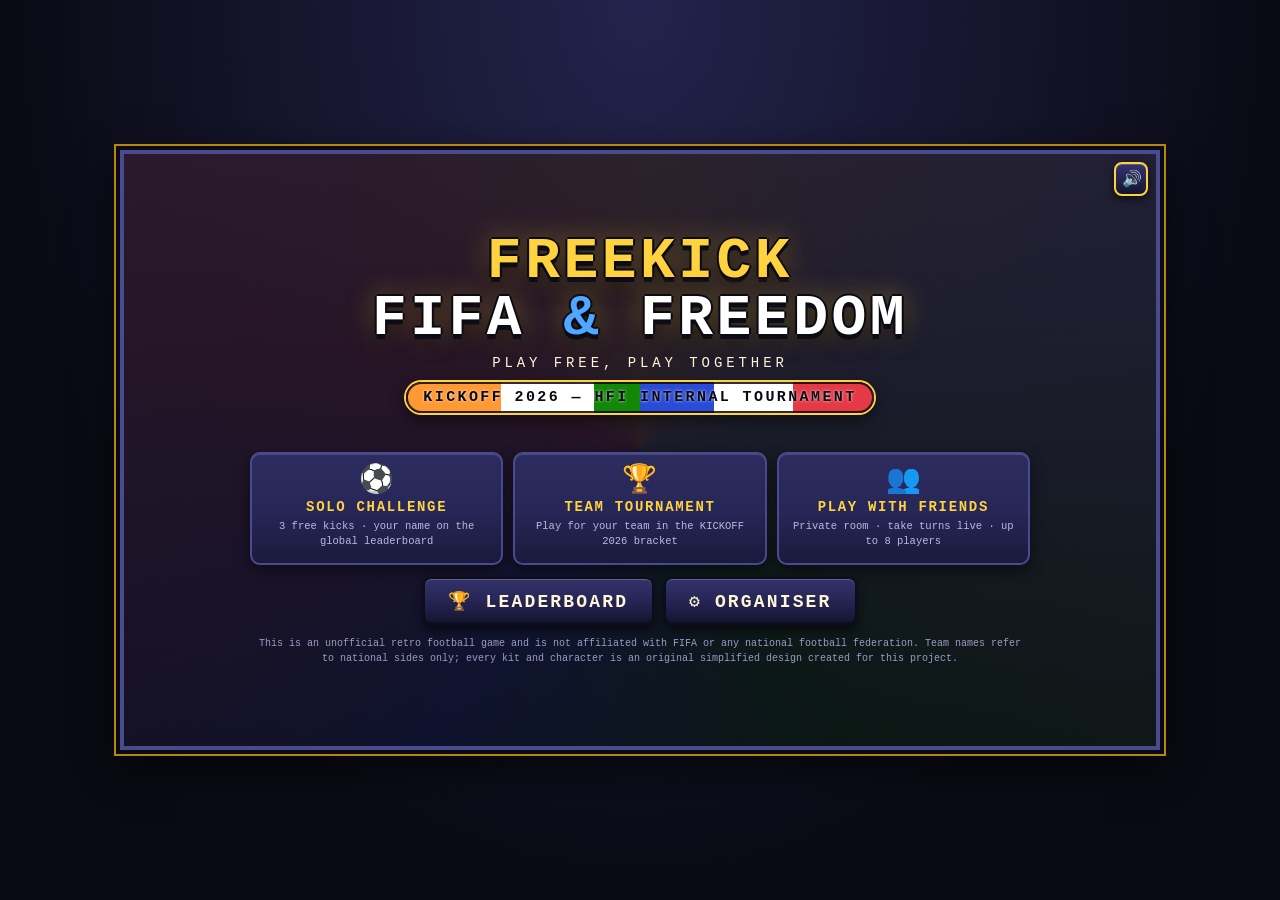
==== commit cc35d7f9: "Fix audio, drop organiser passcode, and make room play live and legible Audio (was silent): - root c" ====
--- a/index.html
+++ b/index.html
@@ -150,6 +150,7 @@
   padding: 0;
   background: #000;
   overflow: hidden;
+  justify-content: center;
 }
 
 /* animated menu backdrop: flag-coloured light sweeps */
@@ -518,7 +519,9 @@
 #stage {
   position: relative;
   width: 100%;
-  height: 100%;
+  aspect-ratio: 16 / 9;
+  max-width: 100%;
+  max-height: 100%;
   background: #05050c;
 }
 
@@ -1526,6 +1529,279 @@
   .mode-card:hover { transform: none; }
 }
 
+/* always-visible sound toggle, on top of every screen -------------------- */
+
+.mute-global {
+  position: absolute;
+  top: 8px;
+  right: 8px;
+  z-index: 95;
+  width: 34px;
+  height: 34px;
+  font-size: 16px;
+  line-height: 1;
+  cursor: pointer;
+  color: var(--cream);
+  background: linear-gradient(180deg, #33336b 0%, var(--panel-2) 45%, #14142e 100%);
+  border: 2px solid var(--gold);
+  border-radius: 8px;
+  box-shadow: inset 0 1px 0 rgba(255,255,255,.2), 0 3px 8px rgba(0,0,0,.6);
+}
+.mute-global:hover { filter: brightness(1.2); }
+.mute-global.off { border-color: var(--red); color: #ff9aa2; }
+
+/* the in-game HUD already has its own control, so avoid two side by side */
+body.playing .mute-global { top: 6px; right: 6px; opacity: .92; }
+
+/* ==========================================================================
+   Live room scoreboard + final results
+   ========================================================================== */
+
+.room-board {
+  position: absolute;
+  top: 44px;
+  right: 6px;
+  z-index: 34;
+  width: min(31%, 240px);
+  max-height: calc(100% - 96px);
+  overflow: auto;
+  display: none;
+  padding: 5px;
+  background: rgba(8,10,24,.86);
+  border: 2px solid var(--gold);
+  border-radius: 8px;
+  box-shadow: 0 4px 14px rgba(0,0,0,.7);
+}
+.room-board.show { display: block; }
+
+.rb-head {
+  font-size: clamp(6.5px, .95vw, 9.5px);
+  font-weight: 900;
+  letter-spacing: .16em;
+  color: var(--gold);
+  text-align: center;
+  margin-bottom: 4px;
+}
+
+.rb-list { list-style: none; margin: 0; padding: 0; display: grid; gap: 3px; }
+
+.rb-row {
+  display: grid;
+  grid-template-columns: 12px 10px 1fr auto;
+  grid-template-areas: "rank chip name nums" ". . status status";
+  align-items: center;
+  gap: 2px 4px;
+  padding: 3px 4px;
+  background: #14142e;
+  border: 1px solid var(--line);
+  border-radius: 5px;
+  font-size: clamp(6.5px, 1vw, 10px);
+}
+.rb-row.now { border-color: var(--gold); background: #23234c; box-shadow: 0 0 8px rgba(255,210,63,.3); }
+
+.rb-rank { grid-area: rank; font-weight: 900; color: var(--gold); text-align: right; }
+.rb-chip { width: 8px; height: 8px; border: 1px solid #000; display: block; }
+.rb-row .rb-chip { grid-area: chip; }
+
+.rb-name { grid-area: name; overflow: hidden; color: var(--cream); font-weight: 900; }
+.rb-name em { display: block; font-style: normal; font-weight: 400; font-size: .82em; color: #9b9bc4; }
+
+.rb-nums { grid-area: nums; text-align: right; }
+.rb-nums b { color: var(--gold); font-size: 1.2em; }
+.rb-nums em { display: block; font-style: normal; font-size: .78em; color: #9b9bc4; }
+
+.rb-status {
+  grid-area: status;
+  font-size: .78em;
+  font-weight: 900;
+  letter-spacing: .08em;
+  color: #9b9bc4;
+}
+.rb-status.playing-now { color: #6cff8a; }
+.rb-status.waiting { color: #ffcf7a; }
+.rb-status.finished { color: #9b9bc4; }
+
+/* on a small stage the board would swallow the pitch */
+@container app (max-width: 620px) {
+  .room-board { display: none !important; }
+}
+
+/* ---- final room results ---- */
+
+.room-final { display: none; margin: .6em 0; }
+.room-final.show { display: block; }
+
+.rf-title {
+  font-size: clamp(10px, 1.6vw, 15px);
+  font-weight: 900;
+  letter-spacing: .16em;
+  color: var(--gold);
+  margin-bottom: .4em;
+}
+
+.rf-winner {
+  padding: .55em .8em;
+  margin-bottom: .6em;
+  font-size: clamp(10px, 1.7vw, 17px);
+  font-weight: 900;
+  letter-spacing: .04em;
+  color: var(--ink);
+  background: linear-gradient(180deg, #ffe382 0%, var(--gold) 60%, #dda012 100%);
+  border: 2px solid #4d3a05;
+  border-radius: 8px;
+}
+.rf-winner.tie { color: var(--cream); background: #23234c; border-color: var(--line); }
+
+.rf-cols { display: grid; grid-template-columns: repeat(auto-fit, minmax(210px, 1fr)); gap: 10px; }
+.rf-cols h4 {
+  margin: 0 0 .35em;
+  font-size: clamp(7.5px, 1.1vw, 11px);
+  letter-spacing: .16em;
+  color: var(--gold);
+}
+
+.rf-list { list-style: none; margin: 0; padding: 0; counter-reset: rf; display: grid; gap: 3px; }
+.rf-list li {
+  counter-increment: rf;
+  display: flex;
+  align-items: center;
+  gap: 5px;
+  padding: .35em .5em;
+  background: #14142e;
+  border: 1px solid var(--line);
+  border-radius: 5px;
+  font-size: clamp(7.5px, 1.15vw, 12px);
+  color: var(--cream);
+  font-weight: 900;
+}
+.rf-list li::before { content: counter(rf) "."; color: var(--gold); min-width: 1.2em; }
+.rf-list li em { font-style: normal; font-weight: 400; color: #9b9bc4; font-size: .85em; }
+.rf-list li b { margin-left: auto; color: var(--gold); }
+.rf-g { color: #9b9bc4; font-weight: 400; font-size: .85em; min-width: 2.6em; text-align: right; }
+
+.rf-team {
+  margin-top: .7em;
+  padding: .5em .7em;
+  text-align: center;
+  font-size: clamp(8.5px, 1.35vw, 13px);
+  font-weight: 900;
+  letter-spacing: .1em;
+  color: var(--gold);
+  background: #12122b;
+  border: 1px dashed var(--gold);
+  border-radius: 7px;
+}
+
+/* ==========================================================================
+   Container-relative sizing for in-match overlays
+   Using cqw/cqh (the #app size container) keeps the HUD, banner and meters in
+   proportion to the pitch in any window shape, including portrait.
+   ========================================================================== */
+
+@supports (font-size: 1cqw) {
+  .hud-panel   { font-size: clamp(6px, 1.15cqw, 12px); }
+  .hud-btn     { font-size: clamp(6px, 1.1cqw, 11px); }
+  #bannerText  { font-size: clamp(16px, 6.4cqw, 68px); }
+  #bannerSub   { font-size: clamp(7px, 1.7cqw, 17px); }
+  #bannerPts   { font-size: clamp(8px, 2.2cqw, 24px); }
+  #bannerCont  { font-size: clamp(7px, 1.35cqw, 13px); }
+  #tip         { font-size: clamp(6px, 1.2cqw, 12px); }
+  #aimBar      { font-size: clamp(6px, 1.05cqw, 10px); }
+  #powerWrap .plabel { font-size: clamp(6px, 1.02cqw, 10px); }
+  .rb-head     { font-size: clamp(6px, .95cqw, 9.5px); }
+  .rb-row      { font-size: clamp(6px, 1cqw, 10px); }
+}
+
+/* the banner sits over the pitch, so keep it clear of the meters */
+#banner { padding-bottom: 12%; }
+
+/* ==========================================================================
+   Crisp DOM nameplates over the pitch + the whose-turn banner
+   Canvas text at 6px is always mushy once upscaled, so player names are real
+   DOM text positioned in percentages of the canvas box.
+   ========================================================================== */
+
+.spec-labels {
+  position: absolute;
+  inset: 0;
+  z-index: 33;
+  pointer-events: none;
+}
+
+.spec-label {
+  position: absolute;
+  transform: translate(-50%, -100%);
+  white-space: nowrap;
+  text-align: center;
+  background: rgba(8,10,24,.88);
+  border: 1px solid var(--line);
+  border-top-width: 3px;
+  border-radius: 5px;
+  padding: 2px 6px 3px;
+  box-shadow: 0 2px 6px rgba(0,0,0,.6);
+}
+
+.spec-label .sl-name {
+  display: block;
+  font-size: clamp(6px, 1.05cqw, 11px);
+  font-weight: 900;
+  letter-spacing: .04em;
+  color: var(--cream);
+  line-height: 1.15;
+}
+.spec-label .sl-meta {
+  display: block;
+  font-size: clamp(5.5px, .92cqw, 9.5px);
+  font-weight: 900;
+  letter-spacing: .06em;
+  line-height: 1.2;
+}
+.spec-label.waiting  .sl-meta { color: #ffcf7a; }
+.spec-label.finished .sl-meta { color: #9b9bc4; }
+.spec-label.playing  { border-color: var(--gold); box-shadow: 0 0 10px rgba(255,210,63,.5); }
+.spec-label.playing  .sl-meta { color: #6cff8a; }
+
+/* whose turn it is ------------------------------------------------------- */
+
+.turn-banner {
+  position: absolute;
+  left: 50%;
+  top: 7%;
+  transform: translateX(-50%);
+  z-index: 36;
+  display: none;
+  padding: .4em 1.1em;
+  text-align: center;
+  font-weight: 900;
+  letter-spacing: .12em;
+  text-transform: uppercase;
+  font-size: clamp(8px, 1.7cqw, 17px);
+  border-radius: 8px;
+  border: 2px solid var(--gold);
+  background: rgba(8,10,24,.9);
+  color: var(--gold);
+  box-shadow: 0 3px 12px rgba(0,0,0,.65);
+  white-space: nowrap;
+}
+.turn-banner.show { display: block; }
+.turn-banner .tb-sub {
+  display: block;
+  font-size: .72em;
+  letter-spacing: .1em;
+  color: var(--cream);
+  font-weight: 700;
+}
+.turn-banner.mine {
+  border-color: #6cff8a;
+  color: #6cff8a;
+  animation: blink 1.3s steps(2, end) infinite;
+}
+.turn-banner.watching { border-color: var(--line); color: #ffcf7a; }
+
+@media (prefers-reduced-motion: reduce) {
+  .turn-banner.mine { animation: none; }
+}
+
 </style>
 </head>
 <body>
@@ -1668,6 +1944,11 @@
         <button class="hud-btn" id="btnQuit" type="button">MENU</button>
       </div>
 
+      <div id="specLabels" class="spec-labels" aria-hidden="true"></div>
+      <div id="turnBanner" class="turn-banner" role="status"></div>
+
+      <aside id="roomBoard" class="room-board" aria-label="Live room scoreboard"></aside>
+
       <div id="tip" role="status"></div>
 
       <div id="aimBar">
@@ -1786,19 +2067,7 @@
     <div class="panel wide">
       <h2 class="panel-title" id="admTitle">⚙ ORGANISER — MATCH CONTROL</h2>
 
-      <div id="admLock">
-        <p class="small muted">This panel controls the live tournament. Enter the organiser passcode to continue.</p>
-        <div class="adm-row">
-          <div class="adm-field grow">
-            <label class="field-label" for="admPass">Organiser passcode</label>
-            <input type="password" id="admPass" class="adm-input" autocomplete="off" placeholder="passcode">
-          </div>
-          <button class="btn" id="btnAdmUnlock" type="button">UNLOCK</button>
-        </div>
-        <p class="adm-status" id="admLockMsg"></p>
-      </div>
-
-      <div id="admBody" style="display:none">
+      <div id="admBody">
       <p class="adm-msg" id="admMsg"></p>
 
       <div class="adm-block">
@@ -1969,6 +2238,8 @@
           </table>
         </div>
 
+        <div id="roomFinal" class="room-final"></div>
+
         <div class="row mt" id="roomActions"></div>
         <p class="adm-msg" id="roomMsg2"></p>
       </div>
@@ -1978,6 +2249,9 @@
       </div>
     </div>
   </section>
+
+  <button id="btnMuteGlobal" class="mute-global" type="button"
+          aria-pressed="false" aria-label="Sound is on. Mute sound" title="Sound on — click to mute (M)">🔊</button>
 
   <div id="crt" aria-hidden="true"></div>
   <div id="flicker" aria-hidden="true"></div>
@@ -6025,43 +6299,21 @@
      6. ORGANISER PANEL
      ========================================================================== */
 
+  /* The organiser dashboard opens directly — no passcode. To gate it later,
+     set EVENT.ADMIN_PASSCODE and restore a check here. */
   U.openAdmin = function () {
     AUDIO.menuSelect();
+    this.adminUnlocked = true;
     this.showScreen('admin');
     this.g.setState(S.HIGH_SCORES);
     this.syncAdminLock();
-    if (this.adminUnlocked) this.refreshAdmin();
-    else {
-      const f = $('admPass');
-      if (f) { f.value = ''; setTimeout(() => f.focus(), 60); }
-    }
+    this.refreshAdmin();
   };
 
-  /** show either the passcode gate or the panel itself */
   U.syncAdminLock = function () {
     const lock = $('admLock'), body = $('admBody');
-    if (lock) lock.style.display = this.adminUnlocked ? 'none' : 'block';
-    if (body) body.style.display = this.adminUnlocked ? 'block' : 'none';
-  };
-
-  U.tryAdminUnlock = function () {
-    const f = $('admPass');
-    const msg = $('admLockMsg');
-    const val = f ? String(f.value).trim().toUpperCase() : '';
-    if (val === EVENT.ADMIN_PASSCODE) {
-      this.adminUnlocked = true;
-      if (msg) { msg.textContent = ''; msg.className = 'adm-status'; }
-      AUDIO.menuSelect();
-      this.syncAdminLock();
-      this.refreshAdmin();
-    } else {
-      AUDIO.error();
-      if (msg) {
-        msg.textContent = val ? 'Incorrect passcode.' : 'Enter the organiser passcode.';
-        msg.className = 'adm-status offline';
-      }
-      if (f) f.select();
-    }
+    if (lock) lock.style.display = 'none';
+    if (body) body.style.display = 'block';
   };
 
   /** in-page message line, replacing window.alert */
@@ -6302,12 +6554,6 @@
 
     /* organiser */
     click('btnWelcomeAdmin', () => { AUDIO.onUserGesture(); this.openAdmin(); });
-    click('btnAdmUnlock', () => this.tryAdminUnlock());
-    const pf = $('admPass');
-    if (pf) pf.addEventListener('keydown', (e) => {
-      if (e.key === 'Enter') { e.preventDefault(); this.tryAdminUnlock(); }
-    });
-
     click('btnAdmBack', () => {
       AUDIO.menuSelect();
       this.showScreen('welcome');
@@ -6388,7 +6634,7 @@
     origHydrate.call(this, prefs);
     this.lbTab = 'players';
     this.cachedScores = [];
-    this.adminUnlocked = false;
+    this.adminUnlocked = true;
     this.setLbTab('players');
 
     /* pull the shared bracket, then paint everything that depends on it */
@@ -7080,5 +7326,418 @@
    fallback from re-attaching the match id. */
 
 </script>
+<script>
+/* ==========================================================================
+   FREEKICK — LIVE ROOM PLAY
+   room-live.js
+   --------------------------------------------------------------------------
+   Everything that makes a friendly match feel shared:
+     • every player in the room is drawn beside the pitch as a spectator,
+       with a nameplate showing name, kit, score and status
+     • the active shooter is highlighted; everyone else waits in a side zone
+     • a live scoreboard panel next to the field, ranked, updating after
+       every single attempt (not just at the end of a turn)
+     • a final results screen with rankings, team totals and a winner
+   ========================================================================== */
+'use strict';
+
+(function roomLive() {
+
+  /* ==========================================================================
+     1. PER-ATTEMPT LIVE SYNC
+     ========================================================================== */
+
+  /** push my running progress so the rest of the room sees it immediately */
+  RoomSession.prototype.updateProgress = function (patch) {
+    if (!this.state) return Promise.resolve();
+    const cur = this.currentPlayer;
+    if (!cur) return Promise.resolve();
+    Object.assign(cur, patch);
+    return this.push();
+  };
+
+  const G = Game.prototype;
+
+  /* after every attempt in a room match, publish the running total */
+  const origFinish = G.finishShot;
+  G.finishShot = function (res) {
+    origFinish.call(this, res);
+    if (this.mode === 'room' && SESSION.active) {
+      SESSION.updateProgress({
+        score: this.board.score,
+        goals: this.board.goals,
+        attempts: this.board.attempt,
+        left: this.board.kicksLeft,
+        status: this.board.kicksLeft > 0 ? 'playing' : 'finished',
+        lastOutcome: res.outcome,
+      }).then(() => this.ui.renderRoomScoreboard());
+      this.ui.renderRoomScoreboard();
+    }
+  };
+
+  /* the moment a turn begins, mark the shooter as live */
+  const origStart = G.startMatch;
+  G.startMatch = function (name, teamId) {
+    const r = origStart.call(this, name, teamId);
+    if (this.mode === 'room' && SESSION.active) {
+      SESSION.updateProgress({ status: 'playing', left: CFG.ATTEMPTS, attempts: 0 });
+      this.ui.renderRoomScoreboard();
+    }
+    return r;
+  };
+
+  /* ==========================================================================
+     2. SPECTATORS ON THE FIELD
+     ========================================================================== */
+
+  /**
+   * Waiting players stand in two arcs behind the free-kick spot, well clear
+   * of the ball and the shooting lane so they never block the view.
+   */
+  function spectatorSpot(i, total) {
+    const side = i % 2 === 0 ? -1 : 1;          // alternate left / right
+    const rank = Math.floor(i / 2);
+    return {
+      x: side * (4.6 + rank * 1.9),
+      z: CFG.BALL_Z + 1.6 + (rank % 2) * 1.5,
+    };
+  }
+
+  const origDraw = G.draw;
+  G.draw = function (dt) {
+    origDraw.call(this, dt);
+    if (this.mode !== 'room' || !SESSION.active) return;
+    if (!IN_MATCH[this.state] && this.state !== S.FINAL_RESULTS) return;
+
+    const R = this.renderer;
+    const cur = SESSION.currentPlayer;
+    const others = SESSION.players.filter((p) => !cur || p.id !== cur.id);
+
+    others.forEach((p, i) => {
+      const spot = spectatorSpot(i, others.length);
+      const t = teamById(p.teamId);
+      const kit = {
+        shirt: t.primary, shirt2: t.secondary, accent: t.accent,
+        shorts: t.shorts, socks: t.socks, pattern: t.pattern,
+        skin: '#c98a5a', hair: '#241a12',
+      };
+      R.shadow(spot.x, spot.z, 0.55);
+      const pose = p.status === 'finished' ? 'idle' : 'ready';
+      R.drawPlayer(spot.x, spot.z, kit, pose, this.time + i * 0.7, spot.x > 0);
+    });
+  };
+
+  /* ==========================================================================
+     3. LIVE SCOREBOARD BESIDE THE FIELD
+     ========================================================================== */
+
+  const U = UI.prototype;
+
+  /**
+   * Nameplates are real DOM text, positioned as a percentage of the canvas
+   * box, so they stay pin-sharp at any scale and need no per-frame updates.
+   */
+  U.renderSpectatorLabels = function () {
+    const host = $('specLabels');
+    if (!host) return;
+    const on = this.g.mode === 'room' && SESSION.active &&
+               (IN_MATCH[this.g.state] || this.g.state === S.FINAL_RESULTS);
+    if (!on) { host.innerHTML = ''; return; }
+
+    const cur = SESSION.currentPlayer;
+    const others = SESSION.players.filter((p) => !cur || p.id !== cur.id);
+    host.innerHTML = others.map((p, i) => {
+      const spot = spectatorSpot(i, others.length);
+      const q = proj(spot.x, 2.5, spot.z);
+      const t = teamById(p.teamId);
+      const state = (p.status === 'finished' || p.done) ? 'finished'
+        : p.status === 'playing' ? 'playing' : 'waiting';
+      const meta = state === 'finished' ? (p.score || 0) + ' PTS · ' + (p.goals || 0) + 'G'
+        : state === 'playing' ? 'SHOOTING' : 'WAITING';
+      return '<div class="spec-label ' + state + '" style="left:' +
+        (q.x / CFG.W * 100).toFixed(2) + '%;top:' + (q.y / CFG.H * 100).toFixed(2) +
+        '%;border-top-color:' + t.primary + '">' +
+        '<span class="sl-name">' + escapeHtml(p.name) + '</span>' +
+        '<span class="sl-meta">' + meta + '</span></div>';
+    }).join('');
+  };
+
+  /** a clear statement of whose turn it is, for shooter and spectators alike */
+  U.renderTurnBanner = function () {
+    const el = $('turnBanner');
+    if (!el) return;
+    const st = SESSION.state;
+    const on = this.g.mode === 'room' && SESSION.active && st && st.status === 'playing' &&
+               (IN_MATCH[this.g.state] || this.g.state === S.FINAL_RESULTS);
+    el.classList.toggle('show', !!on);
+    if (!on) return;
+
+    const cur = SESSION.currentPlayer;
+    if (!cur) { el.classList.remove('show'); return; }
+    const mine = SESSION.hotSeat ? true : cur.id === SESSION.me;
+    const t = teamById(cur.teamId);
+    const left = typeof cur.left === 'number' ? cur.left : CFG.ATTEMPTS;
+    const queue = SESSION.players.filter((p) => !p.done && p.id !== cur.id);
+    const nextUp = queue.length ? queue[0].name : null;
+
+    el.className = 'turn-banner show ' + (mine ? 'mine' : 'watching');
+    el.innerHTML = (mine ? "YOUR TURN — " + escapeHtml(cur.name) : escapeHtml(cur.name) + "'S TURN") +
+      '<span class="tb-sub">' + t.name.toUpperCase() + ' · ' + left + ' kick' + (left === 1 ? '' : 's') + ' left' +
+      (mine ? '' : ' · you are watching') +
+      (nextUp ? ' · next: ' + escapeHtml(nextUp) : '') + '</span>';
+  };
+
+  U.renderRoomScoreboard = function () {
+    const panel = $('roomBoard');
+    if (!panel) return;
+    const show = this.g.mode === 'room' && SESSION.active;
+    panel.classList.toggle('show', !!show);
+    if (!show) return;
+
+    const cur = SESSION.currentPlayer;
+    const rows = SESSION.standings.map((p, i) => {
+      const t = teamById(p.teamId);
+      const isCur = cur && p.id === cur.id;
+      const status = p.status === 'finished' || p.done ? 'FINISHED'
+        : isCur ? 'PLAYING NOW'
+        : p.status === 'playing' ? 'PLAYING' : 'WAITING';
+      const left = (p.done || p.status === 'finished') ? 0
+        : (typeof p.left === 'number' ? p.left : CFG.ATTEMPTS);
+      return '<li class="rb-row' + (isCur ? ' now' : '') + '">' +
+        '<span class="rb-rank">' + (i + 1) + '</span>' +
+        '<span class="rb-chip" style="background:' + t.primary + '"></span>' +
+        '<span class="rb-name">' + escapeHtml(p.name) +
+          '<em>' + t.name.toUpperCase() + '</em></span>' +
+        '<span class="rb-nums">' +
+          '<b>' + (p.score || 0) + '</b>' +
+          '<em>' + (p.goals || 0) + 'G · ' + left + ' left</em>' +
+        '</span>' +
+        '<span class="rb-status ' + status.toLowerCase().replace(/ /g, '-') + '">' + status + '</span>' +
+        '</li>';
+    }).join('');
+
+    panel.innerHTML =
+      '<div class="rb-head">ROOM ' + SESSION.code + ' · LIVE</div>' +
+      '<ol class="rb-list">' + rows + '</ol>';
+
+    this.renderSpectatorLabels();
+    this.renderTurnBanner();
+  };
+
+  /* keep it in step with the room and with the HUD */
+  const origSyncHud = U.syncHud;
+  U.syncHud = function () {
+    origSyncHud.call(this);
+    this.renderRoomScoreboard();
+  };
+
+  const origRenderRoom = U.renderRoom;
+  U.renderRoom = function () {
+    origRenderRoom.call(this);
+    this.renderRoomScoreboard();
+    if (SESSION.active && SESSION.state && SESSION.state.status === 'done') {
+      this.renderRoomFinal();
+    }
+  };
+
+  /* ==========================================================================
+     4. FINAL ROOM RESULTS
+     ========================================================================== */
+
+  U.renderRoomFinal = function () {
+    const host = $('roomFinal');
+    if (!host) return;
+    const st = SESSION.state;
+    if (!st || st.status !== 'done') { host.innerHTML = ''; host.classList.remove('show'); return; }
+
+    const board = SESSION.standings;
+    const winner = SESSION.winner;
+
+    /* team totals: several players may share a kit */
+    const teams = {};
+    board.forEach((p) => {
+      const t = teamById(p.teamId);
+      const e = teams[p.teamId] || (teams[p.teamId] = { name: t.name, flag: t.flag, primary: t.primary, total: 0, goals: 0, players: 0 });
+      e.total += p.score || 0;
+      e.goals += p.goals || 0;
+      e.players += 1;
+    });
+    const teamRows = Object.values(teams).sort((a, b) => b.total - a.total);
+    const topTeam = teamRows[0];
+    const teamTie = teamRows.length > 1 && teamRows[1].total === topTeam.total;
+
+    host.classList.add('show');
+    host.innerHTML =
+      '<div class="rf-title">🏁 FINAL RESULTS</div>' +
+      (winner
+        ? '<div class="rf-winner">🏆 ' + escapeHtml(winner.name) + ' WINS — ' + winner.score + ' PTS · ' + winner.goals + '/3 GOALS</div>'
+        : '<div class="rf-winner tie">IT\'S A TIE AT THE TOP!</div>') +
+      '<div class="rf-cols">' +
+        '<div><h4>PLAYER RANKINGS</h4><ol class="rf-list">' +
+          board.map((p) => {
+            const t = teamById(p.teamId);
+            return '<li><span class="rb-chip" style="background:' + t.primary + '"></span>' +
+              escapeHtml(p.name) + ' <em>' + t.name.toUpperCase() + '</em>' +
+              '<b>' + (p.score || 0) + '</b><span class="rf-g">' + (p.goals || 0) + '/3</span></li>';
+          }).join('') +
+        '</ol></div>' +
+        '<div><h4>TEAM TOTALS</h4><ol class="rf-list">' +
+          teamRows.map((t) =>
+            '<li><span class="rb-chip" style="background:' + t.primary + '"></span>' +
+            t.flag + ' ' + t.name.toUpperCase() +
+            ' <em>' + t.players + 'p</em><b>' + t.total + '</b>' +
+            '<span class="rf-g">' + t.goals + 'G</span></li>').join('') +
+        '</ol></div>' +
+      '</div>' +
+      '<div class="rf-team">' +
+        (teamTie ? 'TEAM RESULT: DRAW' : 'WINNING TEAM: ' + topTeam.flag + ' ' + topTeam.name.toUpperCase() + ' (' + topTeam.total + ' PTS)') +
+      '</div>';
+  };
+
+  /* ==========================================================================
+     5. HIDE THE BOARD OUTSIDE ROOM PLAY
+     ========================================================================== */
+
+  const origSetMode = U.setMode;
+  U.setMode = function (mode) {
+    origSetMode.call(this, mode);
+    const panel = $('roomBoard');
+    if (panel && mode !== 'room') panel.classList.remove('show');
+    if (mode !== 'room') {
+      const lb = $('specLabels'); if (lb) lb.innerHTML = '';
+      const tb = $('turnBanner'); if (tb) tb.classList.remove('show');
+    }
+  };
+})();
+
+</script>
+<script>
+/* ==========================================================================
+   FREEKICK — sound layer fixes
+   sound.js
+   --------------------------------------------------------------------------
+   • adds the room-join sting
+   • a mute button that is visible on every screen, not just in-game
+   • a click sound on every button
+   • unlocks audio on the first interaction anywhere (autoplay rules)
+   • one-time reset of a stale "muted" preference
+   ========================================================================== */
+'use strict';
+
+/* the shimmering level-up sting for someone joining a room */
+SAMPLE_DEFS.join = { src: 'audio/join-room.mp3', vol: 0.6 };
+
+(function soundFixes() {
+
+  /* ---- a short UI click ------------------------------------------------ */
+
+  RetroAudio.prototype.uiClick = function () {
+    this.tone({ type: 'square', freq: 1180, to: 1500, dur: 0.035, gain: 0.09 });
+  };
+
+  /* ---- one-time reset of a stale mute preference -----------------------
+     Earlier automated testing persisted muted:true into localStorage, which
+     left the game silent on load. Clear it once, then respect the user's
+     choice from that point on. */
+  const SOUND_RESET_KEY = 'freekick_sound_reset_v2';
+  try {
+    if (!localStorage.getItem(SOUND_RESET_KEY)) {
+      const p = Prefs.read();
+      if (p.muted) { delete p.muted; Prefs.write(p); }
+      localStorage.setItem(SOUND_RESET_KEY, '1');
+    }
+  } catch (_) { /* private mode — nothing to clear */ }
+
+  /* ---- UI patches ----------------------------------------------------- */
+
+  const U = UI.prototype;
+
+  /** keep the in-game and always-on mute buttons in step */
+  const origSyncMute = U.syncMute;
+  U.syncMute = function (m) {
+    origSyncMute.call(this, m);
+    const g = $('btnMuteGlobal');
+    if (g) {
+      g.textContent = m ? '🔇' : '🔊';
+      g.classList.toggle('off', m);
+      g.setAttribute('aria-pressed', m ? 'true' : 'false');
+      g.setAttribute('aria-label', m ? 'Sound is off. Turn sound on' : 'Sound is on. Mute sound');
+      g.title = m ? 'Sound off — click to unmute (M)' : 'Sound on — click to mute (M)';
+    }
+  };
+
+  const origBind = U.bindButtons;
+  U.bindButtons = function () {
+    origBind.call(this);
+
+    const gm = $('btnMuteGlobal');
+    if (gm) {
+      gm.addEventListener('click', (e) => {
+        e.stopPropagation();
+        AUDIO.onUserGesture();
+        this.g.toggleMute();
+      });
+    }
+
+    /* Every button makes a click, and every interaction unlocks audio.
+       Capture phase so it fires before the button's own handler. */
+    document.addEventListener('pointerdown', (e) => {
+      AUDIO.onUserGesture();
+      const b = e.target && e.target.closest && e.target.closest('button, .team-face, .mode-card');
+      if (b && !b.disabled) AUDIO.uiClick();
+    }, true);
+
+    /* keyboard users get the unlock too */
+    window.addEventListener('keydown', () => AUDIO.onUserGesture(), { capture: true });
+  };
+
+  /* ---- room join sting ------------------------------------------------- */
+
+  if (typeof RoomSession !== 'undefined') {
+    const origJoin = RoomSession.prototype.join;
+    RoomSession.prototype.join = function (code, name, teamId) {
+      return origJoin.call(this, code, name, teamId).then((st) => {
+        if (!AUDIO.playSample('join')) {
+          /* synth fallback: a rising shimmer */
+          [784, 988, 1319, 1568].forEach((f, i) =>
+            AUDIO.tone({ type: 'triangle', freq: f, dur: 0.16, gain: 0.16, delay: i * 0.07 }));
+        }
+        return st;
+      });
+    };
+
+    const origCreate = RoomSession.prototype.create;
+    RoomSession.prototype.create = function (name, teamId) {
+      return origCreate.call(this, name, teamId).then((st) => {
+        if (!AUDIO.playSample('join')) {
+          [784, 988, 1319, 1568].forEach((f, i) =>
+            AUDIO.tone({ type: 'triangle', freq: f, dur: 0.16, gain: 0.16, delay: i * 0.07 }));
+        }
+        return st;
+      });
+    };
+  }
+
+  /* ---- announce new arrivals to everyone already in the room ---------- */
+
+  if (typeof RoomSession !== 'undefined') {
+    const origPoll = RoomSession.prototype.poll;
+    RoomSession.prototype.poll = async function () {
+      const before = this.players.length;
+      const wasStatus = this.state && this.state.status;
+      await origPoll.call(this);
+      /* somebody new appeared in the room */
+      if (this.players.length > before) {
+        if (!AUDIO.playSample('join')) AUDIO.menuSelect();
+      }
+      /* the host just kicked the match off */
+      if (wasStatus === 'lobby' && this.state && this.state.status === 'playing') {
+        if (!AUDIO.playSample('whistle')) AUDIO.whistle();
+      }
+    };
+  }
+})();
+
+</script>
 </body>
 </html>
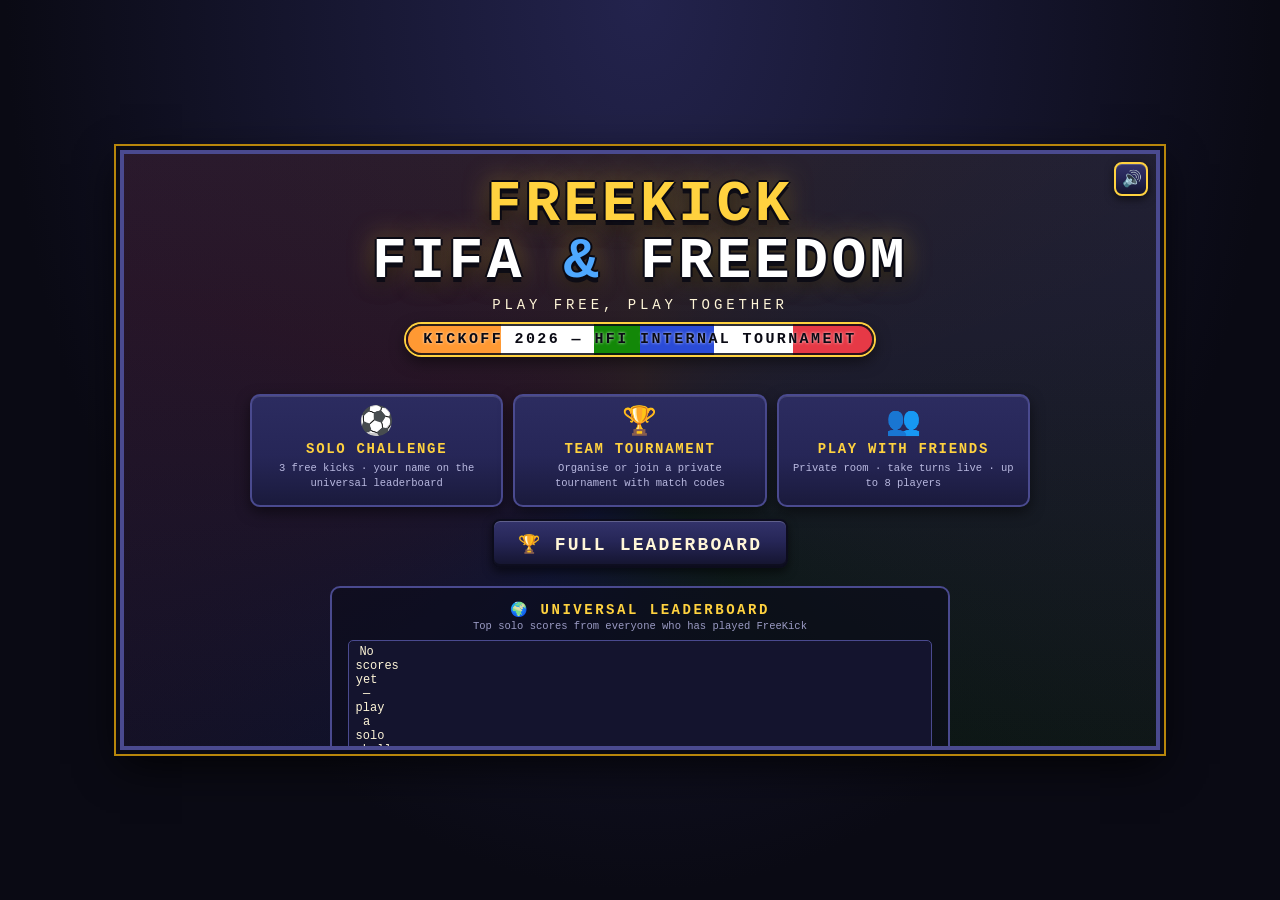
==== commit 30fab8e8: "Move live matches onto the pitch, add multi-round play and WebSocket updates The whole Private Room " ====
--- a/index.html
+++ b/index.html
@@ -1766,7 +1766,7 @@
 .turn-banner {
   position: absolute;
   left: 50%;
-  top: 7%;
+  top: 13%;
   transform: translateX(-50%);
   z-index: 36;
   display: none;
@@ -1802,6 +1802,566 @@
   .turn-banner.mine { animation: none; }
 }
 
+/* ==========================================================================
+   Match format badges (3 kicks vs rapid-fire)
+   ========================================================================== */
+
+.fmt-badge {
+  display: inline-block;
+  padding: 1px 6px;
+  margin: 0 2px;
+  font-size: .82em;
+  font-weight: 900;
+  letter-spacing: .08em;
+  border-radius: 4px;
+  vertical-align: 1px;
+  border: 1px solid var(--ink);
+}
+.fmt-badge.kicks { background: #2c2c60; color: var(--cream); }
+.fmt-badge.rapid { background: #37d67a; color: #06210f; }
+
+.am-unit { color: #9b9bc4; font-weight: 700; font-size: .8em; letter-spacing: .06em; }
+
+/* ==========================================================================
+   TEAM MATCH — role picker, organiser create, dashboard, player join
+   ========================================================================== */
+
+.step-hint {
+  margin: 0 0 1em;
+  font-size: clamp(8px, 1.2vw, 12px);
+  font-weight: 900;
+  letter-spacing: .16em;
+  text-transform: uppercase;
+  color: var(--gold);
+}
+
+.mode-grid.two { grid-template-columns: repeat(auto-fit, minmax(220px, 1fr)); }
+.team-grid.two { grid-template-columns: repeat(2, minmax(0, 1fr)); max-width: 420px; }
+
+.ok-text { color: #6cff8a !important; }
+
+.code-input { letter-spacing: .3em; text-transform: uppercase; font-weight: 900; }
+
+.code-out {
+  display: inline-block;
+  padding: 1px 7px;
+  font-weight: 900;
+  letter-spacing: .22em;
+  color: var(--ink);
+  background: var(--gold);
+  border: 2px solid var(--ink);
+  border-radius: 5px;
+}
+
+/* ---- home universal leaderboard ---- */
+
+.home-board {
+  width: 100%;
+  max-width: 620px;
+  margin-top: clamp(10px, 2vh, 20px);
+  padding: .8em 1em 1em;
+  background: rgba(10,10,26,.6);
+  border: 2px solid var(--line);
+  border-radius: 10px;
+}
+
+.hb-title {
+  margin: 0;
+  font-size: clamp(9px, 1.5vw, 14px);
+  font-weight: 900;
+  letter-spacing: .18em;
+  text-transform: uppercase;
+  color: var(--gold);
+  text-align: center;
+}
+.hb-sub {
+  margin: .25em 0 .7em;
+  font-size: clamp(7px, 1.05vw, 10.5px);
+  color: #9b9bc4;
+  text-align: center;
+}
+
+.hb-list { list-style: none; margin: 0; padding: 0; display: grid; gap: 3px; }
+.hb-list li {
+  display: grid;
+  grid-template-columns: 22px 10px 1fr auto auto auto;
+  align-items: center;
+  gap: 7px;
+  padding: .35em .55em;
+  background: #14142e;
+  border: 1px solid var(--line);
+  border-radius: 5px;
+  font-size: clamp(7.5px, 1.15vw, 12px);
+  color: var(--cream);
+}
+.hb-rank { font-weight: 900; color: var(--gold); text-align: center; }
+.hb-name { font-weight: 900; overflow: hidden; text-overflow: ellipsis; white-space: nowrap; }
+.hb-team { color: #9b9bc4; font-size: .85em; letter-spacing: .06em; }
+.hb-score { color: var(--gold); font-variant-numeric: tabular-nums; }
+.hb-goals { color: #6cff8a; font-size: .85em; }
+.hb-empty {
+  display: block; padding: 1em; text-align: center;
+  color: #9b9bc4; background: none; border: 1px dashed var(--line);
+}
+
+/* ---- player: tournament / match tiles ---- */
+
+.join-list { display: grid; gap: 6px; margin-bottom: 1em; max-height: 34vh; overflow: auto; }
+
+.join-tile {
+  display: grid;
+  gap: 2px;
+  width: 100%;
+  text-align: left;
+  padding: .6em .8em;
+  font-family: inherit;
+  cursor: pointer;
+  color: var(--cream);
+  background: linear-gradient(180deg, #23234c 0%, #191936 100%);
+  border: 2px solid var(--line);
+  border-radius: 8px;
+}
+.join-tile:hover { border-color: var(--gold); background: #2a2a5c; }
+
+.jt-name {
+  font-size: clamp(9px, 1.35vw, 14px);
+  font-weight: 900;
+  letter-spacing: .04em;
+}
+.jt-meta { font-size: clamp(7px, 1.05vw, 10.5px); color: #b9b9e0; }
+.jt-id { font-size: clamp(6.5px, 1vw, 10px); color: #8f8fb8; letter-spacing: .14em; }
+
+.join-tname {
+  margin: 0 0 .7em;
+  font-size: clamp(9px, 1.4vw, 14px);
+  font-weight: 900;
+  color: var(--gold);
+}
+
+/* ---- organiser dashboard ---- */
+
+.dash-head { margin-bottom: 1em; }
+.dash-name {
+  font-size: clamp(13px, 2.4vw, 24px);
+  font-weight: 900;
+  letter-spacing: .02em;
+  color: var(--cream);
+}
+.dash-meta {
+  display: flex;
+  flex-wrap: wrap;
+  gap: 5px 14px;
+  align-items: center;
+  margin-top: .4em;
+  font-size: clamp(7px, 1.1vw, 11px);
+  letter-spacing: .1em;
+  text-transform: uppercase;
+  color: #b9b9e0;
+}
+
+.dash-match {
+  margin-bottom: 8px;
+  padding: .7em .8em;
+  background: #191936;
+  border: 2px solid var(--line);
+  border-radius: 8px;
+}
+.dash-match.live { border-color: var(--gold); box-shadow: 0 0 12px rgba(255,210,63,.25); }
+.dash-match.done { opacity: .9; border-style: dashed; }
+
+.dm-top {
+  display: flex;
+  flex-wrap: wrap;
+  gap: 4px 12px;
+  align-items: center;
+  font-size: clamp(7px, 1.1vw, 11px);
+  letter-spacing: .08em;
+  text-transform: uppercase;
+  color: #b9b9e0;
+  margin-bottom: .5em;
+}
+.dm-top b { color: var(--gold); }
+.dm-status { font-weight: 900; }
+.dm-status.live { color: #6cff8a; }
+.dm-status.finished { color: #9b9bc4; }
+.dm-status.waiting-for-players { color: #ffcf7a; }
+
+.dm-score {
+  display: flex;
+  flex-wrap: wrap;
+  align-items: center;
+  gap: 6px 12px;
+  font-size: clamp(8.5px, 1.3vw, 13px);
+  font-weight: 900;
+  color: var(--cream);
+  margin-bottom: .5em;
+}
+.dm-score b { color: var(--gold); font-size: 1.25em; font-variant-numeric: tabular-nums; }
+.dm-score em { font-style: normal; font-weight: 400; font-size: .82em; color: #9b9bc4; }
+.dm-score .win { color: #6cff8a; }
+.dm-vs { color: #8f8fb8; font-weight: 400; }
+
+.dash-lb { list-style: none; margin: .3em 0 .6em; padding: 0; display: grid; gap: 3px; }
+.dash-lb li {
+  display: flex;
+  align-items: center;
+  gap: 6px;
+  flex-wrap: wrap;
+  padding: .3em .5em;
+  background: #12122b;
+  border: 1px solid var(--line);
+  border-radius: 5px;
+  font-size: clamp(7.5px, 1.1vw, 11.5px);
+  font-weight: 900;
+  color: var(--cream);
+}
+.dash-lb li em { font-style: normal; font-weight: 400; color: #9b9bc4; font-size: .88em; }
+.dash-lb li b { margin-left: auto; color: var(--gold); }
+
+.dash-st { font-size: .82em; font-weight: 900; letter-spacing: .06em; }
+.dash-st.playing-now { color: #6cff8a; }
+.dash-st.waiting { color: #ffcf7a; }
+.dash-st.finished { color: #9b9bc4; }
+
+/* ---- team totals strip inside a match room ---- */
+
+.rb-teams {
+  display: grid;
+  gap: 3px;
+  margin-bottom: 5px;
+  padding-bottom: 4px;
+  border-bottom: 1px solid var(--line);
+}
+.rb-teams span {
+  display: flex;
+  align-items: center;
+  gap: 5px;
+  font-size: clamp(6.5px, 1cqw, 10px);
+  font-weight: 900;
+  color: #b9b9e0;
+}
+.rb-teams b { margin-left: auto; color: var(--cream); font-variant-numeric: tabular-nums; }
+.rb-teams .lead { color: #6cff8a; }
+.rb-teams .lead b { color: #6cff8a; }
+
+/* ==========================================================================
+   Team-vs-team rooms: pop-up, copy buttons, team bar, turn prompt
+   ========================================================================== */
+
+/* ---- pop-up ---- */
+
+.popup-host {
+  position: absolute;
+  inset: 0;
+  z-index: 120;
+  display: none;
+  align-items: center;
+  justify-content: center;
+  padding: 5%;
+  background: rgba(4,6,16,.78);
+}
+.popup-host.show { display: flex; }
+
+.popup-card {
+  width: 100%;
+  max-width: 420px;
+  padding: 1.2em 1.3em;
+  text-align: center;
+  background: var(--panel);
+  border: 3px solid var(--gold);
+  border-radius: 12px;
+  box-shadow: 0 12px 40px rgba(0,0,0,.7);
+}
+.popup-title {
+  font-size: clamp(12px, 2.1vw, 20px);
+  font-weight: 900;
+  letter-spacing: .1em;
+  text-transform: uppercase;
+  color: var(--gold);
+  margin-bottom: .6em;
+}
+.popup-body {
+  font-size: clamp(8.5px, 1.3vw, 13px);
+  line-height: 1.6;
+  color: var(--cream);
+  margin-bottom: 1em;
+}
+.popup-body p { margin: .4em 0; }
+.popup-code { font-size: 1.2em; }
+
+/* ---- copy button ---- */
+
+.code-copy { display: inline-flex; align-items: center; gap: 5px; }
+
+.copy-btn {
+  font-family: inherit;
+  font-size: 1em;
+  font-weight: 900;
+  line-height: 1;
+  cursor: pointer;
+  color: var(--ink);
+  background: var(--cream);
+  border: 2px solid var(--ink);
+  border-radius: 5px;
+  padding: 2px 6px;
+}
+.copy-btn:hover { background: var(--gold); }
+.copy-btn.copied { background: #6cff8a; }
+
+/* ---- live team score bar ---- */
+
+.room-team-bar { display: none; margin: .6em 0; }
+.room-team-bar.show {
+  display: grid;
+  grid-template-columns: 1fr auto 1fr;
+  gap: 8px;
+  align-items: center;
+}
+
+.tb-side {
+  display: grid;
+  grid-template-columns: 12px 1fr auto;
+  grid-template-areas: "chip name score" ". meta meta";
+  gap: 2px 6px;
+  align-items: center;
+  padding: .5em .7em;
+  background: #191936;
+  border: 2px solid var(--line);
+  border-radius: 8px;
+  font-size: clamp(8px, 1.25vw, 13px);
+  font-weight: 900;
+  color: var(--cream);
+}
+.tb-side .rb-chip { grid-area: chip; }
+.tb-name { grid-area: name; }
+.tb-side b { grid-area: score; color: var(--gold); font-size: 1.5em; font-variant-numeric: tabular-nums; }
+.tb-side em { grid-area: meta; font-style: normal; font-weight: 400; font-size: .8em; color: #9b9bc4; }
+.tb-side.lead { border-color: var(--gold); }
+.tb-side.won { border-color: #6cff8a; box-shadow: 0 0 12px rgba(108,255,138,.35); }
+.tb-side.won b { color: #6cff8a; }
+.tb-vs { font-weight: 900; color: #8f8fb8; font-size: clamp(8px, 1.2vw, 12px); }
+
+/* ---- "it's your turn" prompt ---- */
+
+.turn-prompt { display: none; }
+.turn-prompt.show {
+  display: block;
+  margin: .6em 0;
+  padding: .9em 1em;
+  text-align: center;
+  background: #12122b;
+  border: 3px solid var(--line);
+  border-radius: 10px;
+}
+.turn-prompt.mine { border-color: #6cff8a; box-shadow: 0 0 16px rgba(108,255,138,.3); }
+.turn-prompt.watching { border-color: var(--line); }
+.turn-prompt.urgent { border-color: var(--red); box-shadow: 0 0 16px rgba(230,57,70,.4); }
+
+.tp-line {
+  font-size: clamp(11px, 2.1vw, 20px);
+  font-weight: 900;
+  letter-spacing: .06em;
+  color: var(--gold);
+}
+.turn-prompt.mine .tp-line { color: #6cff8a; }
+
+.tp-team {
+  display: inline-flex;
+  align-items: center;
+  gap: 5px;
+  margin: .3em 0;
+  font-size: clamp(8px, 1.2vw, 12px);
+  font-weight: 900;
+  letter-spacing: .1em;
+  color: var(--cream);
+}
+
+.tp-count {
+  font-size: clamp(18px, 4vw, 40px);
+  font-weight: 900;
+  color: var(--gold);
+  font-variant-numeric: tabular-nums;
+  line-height: 1.1;
+}
+.tp-count.urgent { color: var(--red); animation: blink .5s steps(2, end) infinite; }
+
+.tp-sub {
+  font-size: clamp(7.5px, 1.15vw, 11.5px);
+  color: #b9b9e0;
+  margin-bottom: .5em;
+  line-height: 1.5;
+}
+.tp-next {
+  margin-top: .5em;
+  font-size: clamp(7px, 1.1vw, 11px);
+  font-weight: 900;
+  letter-spacing: .12em;
+  color: #9b9bc4;
+}
+
+.skip-tag { color: #ff8f9a; }
+.up-tag { color: var(--gold); }
+
+@media (prefers-reduced-motion: reduce) {
+  .tp-count.urgent { animation: none; }
+}
+
+@media (max-width: 560px) {
+  .room-team-bar.show { grid-template-columns: 1fr; }
+  .tb-vs { display: none; }
+}
+
+/* ==========================================================================
+   Field overlay — the live turn experience drawn over the pitch
+   ========================================================================== */
+
+.field-overlay {
+  position: absolute;
+  inset: 0;
+  z-index: 45;
+  display: none;
+  align-items: center;
+  justify-content: center;
+  padding: 4%;
+  pointer-events: none;
+}
+.field-overlay.show { display: flex; }
+
+.fo-card {
+  pointer-events: auto;
+  width: 100%;
+  max-width: min(70%, 460px);
+  padding: clamp(10px, 2.2vw, 22px);
+  text-align: center;
+  background: rgba(8, 10, 24, .9);
+  border: 3px solid var(--gold);
+  border-radius: 12px;
+  box-shadow: 0 12px 44px rgba(0,0,0,.72);
+  backdrop-filter: blur(3px);
+}
+.field-overlay.mine .fo-card { border-color: #6cff8a; box-shadow: 0 0 26px rgba(108,255,138,.4); }
+.field-overlay.watching .fo-card { border-color: var(--line); }
+.field-overlay.urgent .fo-card { border-color: var(--red); box-shadow: 0 0 26px rgba(230,57,70,.45); }
+
+.fo-line {
+  font-size: clamp(14px, 3vw, 30px);
+  font-weight: 900;
+  letter-spacing: .04em;
+  color: var(--gold);
+  line-height: 1.05;
+}
+.field-overlay.mine .fo-line { color: #6cff8a; }
+
+.fo-team {
+  display: inline-flex;
+  align-items: center;
+  gap: 6px;
+  margin: .4em 0;
+  font-size: clamp(9px, 1.5vw, 14px);
+  font-weight: 900;
+  letter-spacing: .1em;
+  color: var(--cream);
+}
+.fo-team .rb-chip { width: 12px; height: 10px; border: 1px solid #000; }
+
+.fo-count {
+  font-size: clamp(28px, 7vw, 60px);
+  font-weight: 900;
+  line-height: 1;
+  color: var(--gold);
+  font-variant-numeric: tabular-nums;
+  margin: .1em 0 .2em;
+}
+.fo-count.urgent { color: var(--red); animation: blink .5s steps(2, end) infinite; }
+
+.fo-card .btn { margin: .3em 0; }
+
+.fo-sub {
+  font-size: clamp(8px, 1.3vw, 12px);
+  color: #b9b9e0;
+  line-height: 1.5;
+  margin-top: .4em;
+}
+
+.fo-next {
+  margin-top: .6em;
+  padding-top: .5em;
+  border-top: 1px solid var(--line);
+  font-size: clamp(8px, 1.25vw, 12px);
+  font-weight: 900;
+  letter-spacing: .12em;
+  color: #9b9bc4;
+}
+
+/* final overlay */
+
+.fo-card.final { max-width: min(80%, 520px); }
+
+.fo-teamscore {
+  display: flex;
+  align-items: center;
+  justify-content: center;
+  gap: 10px;
+  margin: .5em 0;
+  font-size: clamp(10px, 1.7vw, 16px);
+  font-weight: 900;
+  color: var(--cream);
+}
+.fo-teamscore b { color: var(--gold); font-size: 1.3em; }
+.fo-teamscore .win { color: #6cff8a; }
+.fo-teamscore .win b { color: #6cff8a; }
+.fo-teamscore .fo-vs { color: #8f8fb8; }
+
+.fo-rank {
+  list-style: none;
+  margin: .6em 0;
+  padding: 0;
+  max-height: 34vh;
+  overflow: auto;
+  display: grid;
+  gap: 3px;
+  counter-reset: fr;
+}
+.fo-rank li {
+  counter-increment: fr;
+  display: flex;
+  align-items: center;
+  gap: 6px;
+  padding: .35em .5em;
+  background: #14142e;
+  border: 1px solid var(--line);
+  border-radius: 5px;
+  font-size: clamp(8px, 1.2vw, 12px);
+  font-weight: 900;
+  color: var(--cream);
+}
+.fo-rank li::before { content: counter(fr) "."; color: var(--gold); min-width: 1.3em; }
+.fo-rank li em { font-style: normal; font-weight: 400; color: #9b9bc4; font-size: .85em; }
+.fo-rank li b { margin-left: auto; color: var(--gold); }
+.fo-g { color: #9b9bc4; font-weight: 400; font-size: .82em; min-width: 3em; text-align: right; }
+
+.fo-actions { display: flex; gap: 8px; justify-content: center; margin-top: .3em; }
+
+@media (prefers-reduced-motion: reduce) {
+  .fo-count.urgent { animation: none; }
+}
+
+/* live/polling connection badge ------------------------------------------ */
+
+.live-badge {
+  display: inline-block;
+  padding: 2px 8px;
+  font-size: clamp(6.5px, 1vw, 10px);
+  font-weight: 900;
+  letter-spacing: .12em;
+  border-radius: var(--pill, 999px);
+  border: 2px solid var(--line);
+  color: #9b9bc4;
+  background: #14142e;
+}
+.live-badge.on { color: #06210f; background: #37d67a; border-color: #1c7a44; }
+.live-badge.off { color: #ffcf7a; }
+
 </style>
 </head>
 <body>
@@ -1822,12 +2382,12 @@
       <button class="mode-card" id="btnPlay" type="button">
         <span class="mc-icon" aria-hidden="true">⚽</span>
         <span class="mc-title">SOLO CHALLENGE</span>
-        <span class="mc-sub">3 free kicks · your name on the global leaderboard</span>
+        <span class="mc-sub">3 free kicks · your name on the universal leaderboard</span>
       </button>
       <button class="mode-card" id="btnPlayTeam" type="button">
         <span class="mc-icon" aria-hidden="true">🏆</span>
         <span class="mc-title">TEAM TOURNAMENT</span>
-        <span class="mc-sub">Play for your team in the KICKOFF 2026 bracket</span>
+        <span class="mc-sub">Organise or join a private tournament with match codes</span>
       </button>
       <button class="mode-card" id="btnPlayFriends" type="button">
         <span class="mc-icon" aria-hidden="true">👥</span>
@@ -1837,15 +2397,15 @@
     </div>
 
     <div class="row mt">
-      <button class="btn alt" id="btnWelcomeScores" type="button">🏆 LEADERBOARD</button>
-      <button class="btn alt" id="btnWelcomeAdmin" type="button">⚙ ORGANISER</button>
+      <button class="btn alt" id="btnWelcomeScores" type="button">🏆 FULL LEADERBOARD</button>
     </div>
 
-    <p class="disclaimer">
-      This is an unofficial retro football game and is not affiliated with FIFA or any national
-      football federation. Team names refer to national sides only; every kit and character is an
-      original simplified design created for this project.
-    </p>
+    <section class="home-board" aria-labelledby="homeBoardTitle">
+      <h2 class="hb-title" id="homeBoardTitle">🌍 UNIVERSAL LEADERBOARD</h2>
+      <p class="hb-sub">Top solo scores from everyone who has played FreeKick</p>
+      <ol class="hb-list" id="homeBoard"></ol>
+    </section>
+
   </section>
 
   <!-- ================= REGISTRATION / TEAM SELECT ================= -->
@@ -1897,7 +2457,7 @@
       <p class="ins-who" id="insWho"></p>
       <p class="ins-match" id="insMatch"></p>
 
-      <ol class="ins-list">
+      <ol class="ins-list" id="insList">
         <li><b>Move</b> — press <kbd>←</kbd> <kbd>→</kbd> to walk the ball along the free-kick line and open up an angle.</li>
         <li><b>Aim</b> — move your <b>mouse or trackpad</b> over the pitch (or drag on a touchscreen). The target ring follows your pointer. <kbd>↑</kbd> <kbd>↓</kbd> fine-tune the height.</li>
         <li><b>Kick</b> — <b>hold <kbd>SPACE</kbd></b> to build power, then <b>release</b> to shoot. The green band on the meter is the sweet spot.</li>
@@ -1946,6 +2506,7 @@
 
       <div id="specLabels" class="spec-labels" aria-hidden="true"></div>
       <div id="turnBanner" class="turn-banner" role="status"></div>
+      <div id="fieldOverlay" class="field-overlay" role="status"></div>
 
       <aside id="roomBoard" class="room-board" aria-label="Live room scoreboard"></aside>
 
@@ -1981,6 +2542,275 @@
           <button class="tbtn" id="tDown" type="button" aria-label="Aim lower">▼</button>
         </div>
         <button id="tKick" type="button" aria-label="Hold to charge power, release to kick">HOLD<br>KICK</button>
+      </div>
+    </div>
+  </section>
+
+  <!-- ================= TEAM MATCH: ROLE ================= -->
+  <section id="screen-teamrole" class="screen" aria-labelledby="roleTitle">
+    <div class="panel">
+      <h2 class="panel-title" id="roleTitle">🏆 TEAM MATCH</h2>
+      <p class="step-hint">Step 1 of 2 — who are you?</p>
+      <div class="mode-grid two">
+        <button class="mode-card" id="btnRoleOrganiser" type="button">
+          <span class="mc-icon" aria-hidden="true">🎛️</span>
+          <span class="mc-title">ORGANISER</span>
+          <span class="mc-sub">Create a private tournament, make matches, share codes</span>
+        </button>
+        <button class="mode-card" id="btnRolePlayer" type="button">
+          <span class="mc-icon" aria-hidden="true">🙋</span>
+          <span class="mc-title">PLAYER</span>
+          <span class="mc-sub">Join your organiser&rsquo;s match with the codes they gave you</span>
+        </button>
+      </div>
+      <div class="row mt">
+        <button class="btn alt" id="btnRoleMyDash" type="button">MY DASHBOARD</button>
+        <button class="btn alt" id="btnRoleBack" type="button">&larr; BACK</button>
+      </div>
+    </div>
+  </section>
+
+  <!-- ================= ORGANISER: CREATE TOURNAMENT ================= -->
+  <section id="screen-orgcreate" class="screen" aria-labelledby="orgTitle">
+    <div class="panel wide">
+      <h2 class="panel-title" id="orgTitle">🎛️ CREATE A TOURNAMENT</h2>
+
+      <div class="adm-block">
+        <h3>1. Name and access code</h3>
+        <div class="adm-row">
+          <div class="adm-field grow">
+            <label class="field-label" for="orgName">Tournament name</label>
+            <input type="text" id="orgName" class="adm-input" maxlength="40" placeholder="e.g. HFI Freedom Cup" autocomplete="off">
+          </div>
+          <div class="adm-field">
+            <label class="field-label" for="orgCode">Access code (players need this)</label>
+            <input type="text" id="orgCode" class="adm-input code-input" maxlength="12" placeholder="ABCDE" autocomplete="off" spellcheck="false">
+          </div>
+          <button class="btn alt" id="btnOrgGenCode" type="button">NEW CODE</button>
+        </div>
+      </div>
+
+      <div class="adm-block">
+        <h3>2. Format and squad size</h3>
+        <div class="adm-row">
+          <div class="adm-field">
+            <label class="field-label" for="orgFormat">Tournament format</label>
+            <select id="orgFormat" class="adm-select"></select>
+          </div>
+          <div class="adm-field">
+            <label class="field-label" for="orgMaxPerTeam">Max players per team</label>
+            <input type="number" id="orgMaxPerTeam" class="adm-input" min="1" max="12" value="3">
+          </div>
+        </div>
+      </div>
+
+      <div class="adm-block">
+        <h3>3. Teams taking part</h3>
+        <div class="team-grid" id="orgTeamGrid" role="group" aria-label="Select participating teams"></div>
+        <p class="small muted" id="orgTeamCount"></p>
+      </div>
+
+      <p class="adm-msg" id="orgMsg"></p>
+      <div class="row mt">
+        <button class="btn big" id="btnOrgCreate" type="button">CREATE TOURNAMENT &rarr;</button>
+        <button class="btn alt" id="btnOrgBack" type="button">&larr; BACK</button>
+      </div>
+    </div>
+  </section>
+
+  <!-- ================= ORGANISER: DASHBOARD ================= -->
+  <section id="screen-tdash" class="screen" aria-labelledby="dashTitle">
+    <div class="panel wide">
+      <h2 class="panel-title" id="dashTitle">🎛️ TOURNAMENT DASHBOARD</h2>
+      <div id="dashHead" class="dash-head"></div>
+
+      <div class="adm-block">
+        <h3>Create a match</h3>
+        <div class="adm-row">
+          <div class="adm-field">
+            <label class="field-label" for="dashTeamA">Team 1</label>
+            <select id="dashTeamA" class="adm-select"></select>
+          </div>
+          <div class="adm-field">
+            <label class="field-label" for="dashTeamB">Team 2</label>
+            <select id="dashTeamB" class="adm-select"></select>
+          </div>
+          <div class="adm-field">
+            <label class="field-label" for="dashStage">Stage</label>
+            <select id="dashStage" class="adm-select"></select>
+          </div>
+          <div class="adm-field">
+            <label class="field-label" for="dashCap">Max per team</label>
+            <input type="number" id="dashCap" class="adm-input" min="1" max="12" value="3">
+          </div>
+          <button class="btn" id="btnDashCreateMatch" type="button">CREATE MATCH</button>
+        </div>
+        <p class="small muted">Each match gets its own room code. Share the tournament access code plus that room code with the players in it.</p>
+      </div>
+
+      <div class="adm-block">
+        <h3>Matches, live scores &amp; who advances</h3>
+        <div id="dashMatches"></div>
+      </div>
+
+      <p class="adm-msg" id="dashMsg"></p>
+      <div class="row mt">
+        <button class="btn alt" id="btnDashRefresh" type="button">&#8635; REFRESH</button>
+        <button class="btn alt" id="btnDashBack" type="button">&larr; HOME</button>
+      </div>
+    </div>
+  </section>
+
+  <!-- ================= PLAYER: FIND TOURNAMENT / MATCH ================= -->
+  <section id="screen-tjoin" class="screen" aria-labelledby="joinTitle">
+    <div class="panel wide">
+      <h2 class="panel-title" id="joinTitle">🙋 JOIN A TEAM MATCH</h2>
+
+      <div id="joinStep1">
+        <p class="step-hint">Step 1 &mdash; find your organiser&rsquo;s tournament</p>
+        <div class="join-list" id="joinList"></div>
+
+        <div id="joinGate" style="display:none">
+          <div class="adm-block">
+            <h3>Access code for <span id="joinPickedName"></span></h3>
+            <div class="adm-row">
+              <div class="adm-field grow">
+                <label class="field-label" for="joinAccess">Tournament access code</label>
+                <input type="text" id="joinAccess" class="adm-input code-input" maxlength="12" placeholder="CODE" autocomplete="off" spellcheck="false">
+              </div>
+              <button class="btn" id="btnJoinAccess" type="button">CONTINUE &rarr;</button>
+            </div>
+          </div>
+        </div>
+      </div>
+
+      <div id="joinStep2" style="display:none">
+        <p class="step-hint">Step 2 &mdash; pick your match and join</p>
+        <p class="join-tname" id="joinTName"></p>
+        <div class="join-list" id="joinMatches"></div>
+
+        <div id="joinMatchForm" style="display:none">
+          <div class="adm-block">
+            <h3 id="joinMatchTitle"></h3>
+            <div class="adm-row">
+              <div class="adm-field">
+                <label class="field-label" for="joinRoomCode">Match room code</label>
+                <input type="text" id="joinRoomCode" class="adm-input code-input" maxlength="6" placeholder="ROOM" autocomplete="off" spellcheck="false">
+              </div>
+              <div class="adm-field grow">
+                <label class="field-label" for="joinPlayerName">Your name</label>
+                <input type="text" id="joinPlayerName" class="adm-input" maxlength="24" placeholder="YOUR NAME" autocomplete="off">
+              </div>
+            </div>
+            <span class="field-label">Your team (only these two are playing)</span>
+            <div class="team-grid two" id="joinTeamPick" role="radiogroup" aria-label="Select your team"></div>
+            <div class="row mt" style="justify-content:flex-start">
+              <button class="btn big" id="btnJoinMatch" type="button">JOIN MATCH &rarr;</button>
+            </div>
+          </div>
+        </div>
+      </div>
+
+      <p class="adm-msg" id="joinMsg"></p>
+      <div class="row mt">
+        <button class="btn alt" id="btnJoinRefreshList" type="button">&#8635; REFRESH</button>
+        <button class="btn alt" id="btnJoinStepBack" type="button">&larr; TOURNAMENTS</button>
+        <button class="btn alt" id="btnJoinBack" type="button">&larr; BACK</button>
+      </div>
+    </div>
+  </section>
+
+  <!-- ================= ROOM (friendly + tournament match rooms) ================= -->
+  <section id="screen-room" class="screen" aria-labelledby="roomTitle">
+    <div class="panel wide">
+      <h2 class="panel-title" id="roomTitle">👥 MATCH ROOM</h2>
+
+      <!-- entry: only used by the friendly Play With Friends flow -->
+      <div id="roomEntry">
+        <p class="small muted" id="roomTransport"></p>
+
+        <div class="adm-block">
+          <h3>Your name</h3>
+          <div class="adm-row">
+            <div class="adm-field grow">
+              <label class="field-label" for="roomName">Name</label>
+              <input type="text" id="roomName" class="adm-input" maxlength="24" placeholder="YOUR NAME" autocomplete="off">
+            </div>
+          </div>
+        </div>
+
+        <div class="adm-block" id="roomCreateBlock">
+          <h3>Host a new room — pick the two competing teams</h3>
+          <div class="adm-row">
+            <div class="adm-field">
+              <label class="field-label" for="roomTeamA">Team 1</label>
+              <select id="roomTeamA" class="adm-select"></select>
+            </div>
+            <div class="adm-field">
+              <label class="field-label" for="roomTeamB">Team 2</label>
+              <select id="roomTeamB" class="adm-select"></select>
+            </div>
+            <div class="adm-field">
+              <label class="field-label" for="roomRounds">Rounds</label>
+              <input type="number" id="roomRounds" class="adm-input" min="1" max="10" value="1">
+            </div>
+            <button class="btn" id="btnRoomCreate" type="button">CREATE ROOM</button>
+          </div>
+          <p class="small muted">Each round, every player takes 3 free kicks (turns alternate between teams). Highest combined team score after all rounds wins.</p>
+        </div>
+
+        <div class="adm-block">
+          <h3>Or join with a code</h3>
+          <div class="adm-row">
+            <div class="adm-field">
+              <label class="field-label" for="roomCode">Room code</label>
+              <input type="text" id="roomCode" class="adm-input code-input" maxlength="6" placeholder="CODE" autocomplete="off" spellcheck="false">
+            </div>
+            <button class="btn alt" id="btnRoomJoin" type="button">JOIN ROOM</button>
+          </div>
+        </div>
+
+        <div class="adm-block">
+          <h3>Which side are you on?</h3>
+          <div class="team-grid two" id="roomTeamGrid" role="radiogroup" aria-label="Select your team"></div>
+          <p class="small muted" id="roomSideHint"></p>
+          <p class="adm-msg" id="roomMsg"></p>
+        </div>
+      </div>
+
+      <!-- inside a room -->
+      <div id="roomInside" style="display:none">
+        <div class="room-code-bar">
+          <span id="liveBadge" class="live-badge off" title="Connection mode">◌ POLLING</span>
+          <span class="small muted">ROOM CODE</span>
+          <span class="rc-code" id="roomCodeOut">----</span>
+          <button class="btn alt tiny" id="btnRoomCopy" type="button">COPY LINK</button>
+          <span class="small muted" id="roomShareHint"></span>
+        </div>
+
+        <p class="room-state" id="roomState"></p>
+
+        <div class="room-team-bar" id="roomTeamBar"></div>
+        <div class="turn-prompt" id="turnPrompt" role="status"></div>
+
+        <div class="scroll-box">
+          <table class="hs-table">
+            <thead><tr>
+              <th scope="col">#</th><th scope="col">Player</th><th scope="col">Team</th>
+              <th scope="col">Goals</th><th scope="col">Score</th><th scope="col">Kicks</th><th scope="col">Status</th>
+            </tr></thead>
+            <tbody id="roomPlayersBody"></tbody>
+          </table>
+        </div>
+
+        <div id="roomFinal" class="room-final"></div>
+
+        <div class="row mt" id="roomActions"></div>
+        <p class="adm-msg" id="roomMsg2"></p>
+      </div>
+
+      <div class="row mt">
+        <button class="btn alt" id="btnRoomBack" type="button">&larr; BACK</button>
       </div>
     </div>
   </section>
@@ -2062,193 +2892,7 @@
     </div>
   </section>
 
-  <!-- ================= ORGANISER ================= -->
-  <section id="screen-admin" class="screen" aria-labelledby="admTitle">
-    <div class="panel wide">
-      <h2 class="panel-title" id="admTitle">⚙ ORGANISER — MATCH CONTROL</h2>
-
-      <div id="admBody">
-      <p class="adm-msg" id="admMsg"></p>
-
-      <div class="adm-block">
-        <h3>Create match</h3>
-        <div class="adm-row">
-          <div class="adm-field">
-            <label class="field-label" for="admRound">Round</label>
-            <select id="admRound" class="adm-select"></select>
-          </div>
-          <div class="adm-field">
-            <label class="field-label" for="admTeamA">Team 1 — shoots first</label>
-            <select id="admTeamA" class="adm-select"></select>
-          </div>
-          <div class="adm-field">
-            <label class="field-label" for="admTeamB">Team 2 — shoots second</label>
-            <select id="admTeamB" class="adm-select"></select>
-          </div>
-          <button class="btn" id="btnAdmCreate" type="button">START MATCH</button>
-        </div>
-        <p class="small muted" id="admEligibleHint"></p>
-      </div>
-
-      <div class="adm-block">
-        <h3>Live match</h3>
-        <div id="admLive"></div>
-      </div>
-
-      <div class="adm-block">
-        <h3>All matches &amp; who advances</h3>
-        <div id="admMatches"></div>
-        <div class="row mt" style="justify-content:flex-start">
-          <button class="btn danger" id="btnAdmResetTourney" type="button">RESET BRACKET</button>
-        </div>
-      </div>
-
-      <div class="adm-block">
-        <h3>Shared leaderboard (Supabase)</h3>
-        <p class="adm-status" id="admBackendStatus"></p>
-        <div class="adm-row">
-          <div class="adm-field grow">
-            <label class="field-label" for="admUrl">Project URL</label>
-            <input type="text" id="admUrl" class="adm-input" placeholder="https://xxxx.supabase.co" spellcheck="false">
-          </div>
-          <div class="adm-field grow">
-            <label class="field-label" for="admKey">Anon public key</label>
-            <input type="text" id="admKey" class="adm-input" placeholder="eyJhbGciOi..." spellcheck="false">
-          </div>
-          <button class="btn" id="btnAdmSaveBackend" type="button">SAVE &amp; TEST</button>
-          <button class="btn alt" id="btnAdmDisconnect" type="button">DISCONNECT</button>
-        </div>
-        <details class="adm-details">
-          <summary>First-time setup — run this SQL in Supabase, then paste your URL + anon key above</summary>
-          <button class="btn alt tiny" id="btnAdmCopySql" type="button">COPY SQL</button>
-<pre id="admSql">create table if not exists scores (
-  id          bigserial primary key,
-  player_name text not null,
-  team_id     text not null,
-  team_name   text,
-  goals       int  default 0,
-  attempts    int  default 3,
-  score       int  default 0,
-  time_ms     int  default 0,
-  round_id    text,
-  match_id    text,
-  created_at  timestamptz default now()
-);
-
-create table if not exists tournament (
-  id         int primary key,
-  state      jsonb not null,
-  updated_at timestamptz default now()
-);
-
--- friendly-match rooms (PLAY WITH FRIENDS)
-create table if not exists rooms (
-  code       text primary key,
-  state      jsonb not null,
-  updated_at timestamptz default now()
-);
-
-alter table scores     enable row level security;
-alter table tournament enable row level security;
-alter table rooms      enable row level security;
-
-create policy "read scores"    on scores     for select using (true);
-create policy "add scores"     on scores     for insert with check (true);
-create policy "read bracket"   on tournament for select using (true);
-create policy "add bracket"    on tournament for insert with check (true);
-create policy "edit bracket"   on tournament for update using (true);
-create policy "read rooms"     on rooms      for select using (true);
-create policy "add rooms"      on rooms      for insert with check (true);
-create policy "edit rooms"     on rooms      for update using (true);</pre>
-          <p class="small muted">
-            These policies let anyone read and add scores, which is what an open event leaderboard
-            needs. Anyone who views the page can read the anon key, so treat the leaderboard as
-            public and don't reuse this project for confidential data.
-          </p>
-        </details>
-      </div>
-
-      </div><!-- /admBody -->
-
-      <div class="row mt">
-        <button class="btn" id="btnAdmBack" type="button">← BACK</button>
-      </div>
-    </div>
-  </section>
-
-  <!-- ================= FRIENDLY MATCH ROOM ================= -->
-  <section id="screen-room" class="screen" aria-labelledby="roomTitle">
-    <div class="panel wide">
-      <h2 class="panel-title" id="roomTitle">👥 PLAY WITH FRIENDS</h2>
-
-      <!-- not in a room yet -->
-      <div id="roomEntry">
-        <p class="small muted" id="roomTransport"></p>
-        <div class="room-entry-grid">
-          <div class="room-entry-card">
-            <h3>Start a new room</h3>
-            <p class="small muted">You'll get a 4-letter code to share. You control when the match starts.</p>
-            <div class="adm-row">
-              <div class="adm-field grow">
-                <label class="field-label" for="roomName">Your name</label>
-                <input type="text" id="roomName" class="adm-input" maxlength="24" placeholder="YOUR NAME" autocomplete="off">
-              </div>
-              <button class="btn" id="btnRoomCreate" type="button">CREATE ROOM</button>
-            </div>
-          </div>
-          <div class="room-entry-card">
-            <h3>Join a friend's room</h3>
-            <p class="small muted">Type the code they share with you (or open their link).</p>
-            <div class="adm-row">
-              <div class="adm-field">
-                <label class="field-label" for="roomCode">Room code</label>
-                <input type="text" id="roomCode" class="adm-input code-input" maxlength="4" placeholder="ABCD" autocomplete="off" spellcheck="false">
-              </div>
-              <button class="btn" id="btnRoomJoin" type="button">JOIN</button>
-            </div>
-          </div>
-        </div>
-        <p class="field-label" style="margin-top:1em">Pick your kit</p>
-        <div class="team-grid" id="roomTeamGrid" role="radiogroup" aria-label="Select your kit"></div>
-        <p class="adm-msg" id="roomMsg"></p>
-      </div>
-
-      <!-- inside a room -->
-      <div id="roomInside" style="display:none">
-        <div class="room-head">
-          <div class="room-code-box">
-            <span class="rc-label">ROOM CODE</span>
-            <span class="rc-code" id="roomCodeOut">----</span>
-          </div>
-          <div class="room-share">
-            <button class="btn alt tiny" id="btnRoomCopy" type="button">COPY INVITE LINK</button>
-            <span class="small muted" id="roomShareHint"></span>
-          </div>
-        </div>
-
-        <p class="room-state" id="roomState"></p>
-
-        <div class="scroll-box">
-          <table class="hs-table">
-            <thead><tr>
-              <th scope="col">#</th><th scope="col">Player</th><th scope="col">Kit</th>
-              <th scope="col">Goals</th><th scope="col">Score</th><th scope="col">Time</th><th scope="col">Status</th>
-            </tr></thead>
-            <tbody id="roomPlayersBody"></tbody>
-          </table>
-        </div>
-
-        <div id="roomFinal" class="room-final"></div>
-
-        <div class="row mt" id="roomActions"></div>
-        <p class="adm-msg" id="roomMsg2"></p>
-      </div>
-
-      <div class="row mt">
-        <button class="btn" id="btnRoomBack" type="button">← BACK TO MENU</button>
-      </div>
-    </div>
-  </section>
+  <div id="popup" class="popup-host" aria-live="polite"></div>
 
   <button id="btnMuteGlobal" class="mute-global" type="button"
           aria-pressed="false" aria-label="Sound is on. Mute sound" title="Sound on — click to mute (M)">🔊</button>
@@ -4064,6 +4708,7 @@
   NEXT_ATTEMPT: 'NEXT_ATTEMPT',
   FINAL_RESULTS: 'FINAL_RESULTS',
   HIGH_SCORES: 'HIGH_SCORES',
+  SPECTATE: 'SPECTATE',        // watching a room match on the field, no input
 };
 
 const IN_MATCH = { READY: 1, AIMING: 1, CHARGING: 1, FLIGHT: 1, RESULT: 1, NEXT_ATTEMPT: 1 };
@@ -4144,6 +4789,9 @@
         if (e.key === 'Enter' && g.state === S.REGISTER) { e.preventDefault(); g.ui.tryStart(); }
         return;
       }
+
+      /* spectators watch the field but drive nothing (mute/restart handled above) */
+      if (g.state === S.SPECTATE) { this._maybePreventScroll(e); return; }
 
       switch (e.key) {
         case 'ArrowLeft': this.held.left = true; break;
@@ -4779,6 +5427,12 @@
         else this.beginAttempt();
         break;
 
+      case S.SPECTATE:
+        /* watching a room match: keep the scene alive, take no input */
+        this.keeper.updateIdle(dt);
+        this.kicker.update(dt);
+        break;
+
       default:
         /* menus: keep the crowd alive behind the panels */
         this.keeper.updateIdle(dt);
@@ -4835,7 +5489,7 @@
     R.drawGoalNet(this.time);
 
     const b = this.ball;
-    const showMatch = IN_MATCH[this.state] || this.state === S.FINAL_RESULTS;
+    const showMatch = IN_MATCH[this.state] || this.state === S.FINAL_RESULTS || this.state === S.SPECTATE;
 
     /* keeper sits just in front of the goal line */
     R.shadow(this.keeper.x, this.keeper.z, 0.62);
@@ -5406,12 +6060,22 @@
 
 const roundLabel = (id) => (ROUNDS.find((r) => r.id === id) || { label: id }).label;
 
+/* Match formats an organiser can pick per match. */
+const FORMATS = [
+  { id: 'kicks', label: '3 Free Kicks', short: '3 KICKS' },
+  { id: 'rapid', label: '1-Min Rapid-Fire', short: 'RAPID 60s' },
+];
+const formatOf = (m) => (m && m.format === 'rapid' ? 'rapid' : 'kicks');
+const isRapid = (m) => formatOf(m) === 'rapid';
+const formatShort = (m) => (isRapid(m) ? 'RAPID 60s' : '3 KICKS');
+
 /* ==========================================================================
    2. CONFIG / CONSTANTS
    ========================================================================== */
 
 const EVENT = {
-  SHOT_CLOCK: 20,             // seconds allowed per attempt
+  SHOT_CLOCK: 20,             // seconds allowed per attempt (3-kick format)
+  RAPID_SECONDS: 60,          // total time in 1-minute rapid-fire format
   WARN_AT: 5,                 // countdown turns urgent here
   BRAND: 'KICKOFF 2026',
   BACKEND_KEY: 'kickoff2026_backend_v1',
@@ -5451,7 +6115,7 @@
 
   /** returns true on the frame the clock runs out */
   tick(dt) {
-    if (!this.running || this.expired) return false;
+    if (this.disabled || !this.running || this.expired) return false;
     this.left -= dt;
     this.used += dt;
     if (this.left <= EVENT.WARN_AT) {
@@ -5478,6 +6142,18 @@
    4. BACKEND — Supabase REST, with a localStorage fallback
    ========================================================================== */
 
+/* Baked-in shared backend for the hosted KICKOFF 2026 event.
+   The anon key is safe to ship publicly: it is gated by the row-level
+   security policies (read + insert only), which is exactly what an open
+   event leaderboard needs. Every visitor to the hosted link therefore shares
+   one leaderboard and one set of friendly-match rooms with no per-device
+   setup. To point at a different Supabase project, either overwrite these two
+   values or use the organiser panel (a saved config always wins). */
+const DEFAULT_BACKEND = {
+  url: 'https://vpqtdwubtvkpdfphcbxf.supabase.co',
+  anonKey: 'eyJhbGciOiJIUzI1NiIsInR5cCI6IkpXVCJ9.eyJpc3MiOiJzdXBhYmFzZSIsInJlZiI6InZwcXRkd3VidHZrcGRmcGhjYnhmIiwicm9sZSI6ImFub24iLCJpYXQiOjE3ODU0MjEyMzEsImV4cCI6MjEwMDk5NzIzMX0.SJlO7iXngy4IBk4sr7J_XA9nwUrke3QcIRJNtWt9xAc',
+};
+
 class EventBackend {
   constructor() {
     this.cfg = this.readConfig();
@@ -5486,8 +6162,13 @@
   }
 
   readConfig() {
-    try { return JSON.parse(localStorage.getItem(EVENT.BACKEND_KEY)) || {}; }
-    catch (_) { return {}; }
+    /* an explicitly saved config wins; otherwise fall back to the shared
+       default so a fresh browser is connected out of the box */
+    try {
+      const saved = JSON.parse(localStorage.getItem(EVENT.BACKEND_KEY));
+      if (saved && saved.url && saved.anonKey) return saved;
+    } catch (_) { /* ignore */ }
+    return Object.assign({}, DEFAULT_BACKEND);
   }
 
   saveConfig(url, anonKey) {
@@ -5661,13 +6342,14 @@
 
   matchById(id) { return this.state.matches.find((m) => m.id === id) || null; }
 
-  createMatch(teamA, teamB, round) {
+  createMatch(teamA, teamB, round, format) {
     if (teamA === teamB) throw new Error('A team cannot play itself.');
     if (this.liveMatch) throw new Error('Close the current match before starting another.');
     const m = {
       id: 'm' + Date.now(),
       round,
       teamA, teamB,
+      format: format === 'rapid' ? 'rapid' : 'kicks',
       status: 'live',
       currentTeam: teamA,       // team A shoots first, then team B
       winner: null,
@@ -5695,7 +6377,18 @@
     m.closedAt = new Date().toISOString();
     m.scoreA = totals.a;
     m.scoreB = totals.b;
-    m.winner = totals.a === totals.b ? null : (totals.a > totals.b ? m.teamA : m.teamB);
+    m.goalsA = totals.aGoals;
+    m.goalsB = totals.bGoals;
+    /* rapid-fire is decided by goals (points break ties); 3-kick by points */
+    const rapid = isRapid(m);
+    const av = rapid ? totals.aGoals : totals.a;
+    const bv = rapid ? totals.bGoals : totals.b;
+    const tieA = rapid ? totals.a : totals.aGoals;   // tie-breaker metric
+    const tieB = rapid ? totals.b : totals.bGoals;
+    let winner = null;
+    if (av !== bv) winner = av > bv ? m.teamA : m.teamB;
+    else if (tieA !== tieB) winner = tieA > tieB ? m.teamA : m.teamB;
+    m.winner = winner;
     this.touch();
     return m;
   }
@@ -5797,13 +6490,19 @@
 
   /** totals for one match, from the raw score rows */
   matchTotals(match, scoreRows) {
-    let a = 0, b = 0, pa = 0, pb = 0;
+    let a = 0, b = 0, ag = 0, bg = 0, pa = 0, pb = 0;
     (scoreRows || []).forEach((r) => {
       if (r.match_id !== match.id) return;
-      if (r.team_id === match.teamA) { a += r.score || 0; pa++; }
-      else if (r.team_id === match.teamB) { b += r.score || 0; pb++; }
+      if (r.team_id === match.teamA) { a += r.score || 0; ag += r.goals || 0; pa++; }
+      else if (r.team_id === match.teamB) { b += r.score || 0; bg += r.goals || 0; pb++; }
     });
-    return { a, b, playersA: pa, playersB: pb };
+    /* headline is the metric that decides the match: goals for rapid-fire,
+       points for 3-kick. `a`/`b` stay as points for the tie-breaker + display. */
+    const rapid = isRapid(match);
+    return {
+      a, b, aGoals: ag, bGoals: bg, playersA: pa, playersB: pb,
+      headA: rapid ? ag : a, headB: rapid ? bg : b, rapid,
+    };
   }
 }
 
@@ -5938,6 +6637,7 @@
     origDraw.call(this, dt);
     const c = this.clock;
     if (!c) return;
+    if (this.rapidFire) return;   // rapid-fire draws its own 60s clock
     const showing = this.state === S.AIMING || this.state === S.CHARGING;
     if (!showing && !c.expired) return;
 
@@ -6037,8 +6737,10 @@
     const mine = this.selectedTeam === m.currentTeam;
     el.className = 'match-notice' + (mine ? ' ok' : ' warn');
     el.innerHTML =
-      '<b>' + roundLabel(m.round) + '</b> &nbsp;·&nbsp; NOW SHOOTING: <b>' + cur.name.toUpperCase() +
+      '<b>' + roundLabel(m.round) + '</b> <span class="fmt-badge ' + formatOf(m) + '">' + formatShort(m) + '</span>' +
+      ' &nbsp;·&nbsp; NOW SHOOTING: <b>' + cur.name.toUpperCase() +
       '</b> &nbsp;·&nbsp; UP NEXT: ' + next.name.toUpperCase() +
+      (isRapid(m) ? ' &nbsp;·&nbsp; <b>60s — most goals wins</b>' : '') +
       (mine ? '' : '<br><b>Heads up:</b> you picked ' + teamById(this.selectedTeam).name.toUpperCase() +
         ', so your score counts on the leaderboard but not toward this match.');
   };
@@ -6080,7 +6782,8 @@
     const ctx = $('insMatch');
     if (ctx) {
       ctx.textContent = m
-        ? roundLabel(m.round) + ' — ' + teamById(m.teamA).name.toUpperCase() + ' vs ' + teamById(m.teamB).name.toUpperCase()
+        ? roundLabel(m.round) + ' (' + (isRapid(m) ? '1-min rapid-fire' : '3 free kicks') + ') — ' +
+          teamById(m.teamA).name.toUpperCase() + ' vs ' + teamById(m.teamB).name.toUpperCase()
         : 'Practice mode — no live match';
     }
     this.showScreen('instructions');
@@ -6279,15 +6982,17 @@
         const live = m.status === 'live';
         const winA = m.winner === m.teamA, winB = m.winner === m.teamB;
         return '<div class="bracket-match' + (live ? ' live' : '') + '">' +
-          '<div class="bm-round">' + (live ? 'LIVE — ' + teamById(m.currentTeam).name.toUpperCase() + ' SHOOTING' : 'FINAL SCORE') + '</div>' +
+          '<div class="bm-round">' +
+            (live ? 'LIVE — ' + teamById(m.currentTeam).name.toUpperCase() + ' SHOOTING' : 'FINAL — ' + (tot.rapid ? 'GOALS' : 'PTS')) +
+            ' <span class="fmt-badge ' + formatOf(m) + '">' + formatShort(m) + '</span></div>' +
           '<div class="bm-row' + (winA ? ' win' : '') + '">' +
             '<span class="chip" style="background:' + A.primary + '"></span>' +
             '<span class="bm-name">' + A.name.toUpperCase() + '</span>' +
-            '<span class="bm-score">' + tot.a + '</span></div>' +
+            '<span class="bm-score">' + tot.headA + '</span></div>' +
           '<div class="bm-row' + (winB ? ' win' : '') + '">' +
             '<span class="chip" style="background:' + B.primary + '"></span>' +
             '<span class="bm-name">' + B.name.toUpperCase() + '</span>' +
-            '<span class="bm-score">' + tot.b + '</span></div>' +
+            '<span class="bm-score">' + tot.headB + '</span></div>' +
         '</div>';
       }).join('') : '<div class="bracket-empty">No matches created yet</div>';
       return '<div class="bracket-round"><h4>' + rd.label + '</h4>' + cards + '</div>';
@@ -6417,17 +7122,22 @@
     const tot = TOURNEY.matchTotals(m, rows);
     const cur = teamById(m.currentTeam);
     const nxt = teamById(m.currentTeam === m.teamA ? m.teamB : m.teamA);
+    const unit = tot.rapid ? ' goals' : ' pts';
     host.innerHTML =
-      '<div class="adm-live-head">' + roundLabel(m.round) + ' — LIVE</div>' +
+      '<div class="adm-live-head">' + roundLabel(m.round) +
+        ' <span class="fmt-badge ' + formatOf(m) + '">' + formatShort(m) + '</span> — LIVE</div>' +
       '<div class="adm-live-grid">' +
         '<div class="adm-live-team' + (m.currentTeam === m.teamA ? ' now' : '') + '">' +
           '<span class="chip" style="background:' + A.primary + '"></span>' + A.name.toUpperCase() +
-          '<b>' + tot.a + '</b><span class="pl">' + tot.playersA + ' player(s)</span></div>' +
+          '<b>' + tot.headA + '</b><span class="pl">' + tot.playersA + ' player(s)' +
+          (tot.rapid ? ' · ' + tot.a + ' pts' : '') + '</span></div>' +
         '<div class="adm-live-team' + (m.currentTeam === m.teamB ? ' now' : '') + '">' +
           '<span class="chip" style="background:' + B.primary + '"></span>' + B.name.toUpperCase() +
-          '<b>' + tot.b + '</b><span class="pl">' + tot.playersB + ' player(s)</span></div>' +
+          '<b>' + tot.headB + '</b><span class="pl">' + tot.playersB + ' player(s)' +
+          (tot.rapid ? ' · ' + tot.b + ' pts' : '') + '</span></div>' +
       '</div>' +
-      '<p class="small">Now shooting: <b>' + cur.name.toUpperCase() + '</b> · Up next: <b>' + nxt.name.toUpperCase() + '</b></p>' +
+      '<p class="small">Winner by <b>' + (tot.rapid ? 'goals' : 'points') + '</b> · Now shooting: <b>' +
+        cur.name.toUpperCase() + '</b> · Up next: <b>' + nxt.name.toUpperCase() + '</b></p>' +
       '<div class="row" style="justify-content:flex-start">' +
         '<button class="btn alt" id="admSwitch" type="button">HAND OVER TO ' + nxt.name.toUpperCase() + '</button>' +
         '<button class="btn danger" id="admClose" type="button">CLOSE MATCH</button>' +
@@ -6449,8 +7159,8 @@
     const A = teamById(m.teamA), B = teamById(m.teamB);
     TOURNEY.closeMatch(m.id, tot);
     AUDIO.menuSelect();
-    this.admSay('Match closed — ' + A.name + ' ' + tot.a + ' : ' + tot.b + ' ' + B.name +
-      '. Now confirm who advances.', 'ok');
+    this.admSay('Match closed — ' + A.name + ' ' + tot.headA + ' : ' + tot.headB + ' ' + B.name +
+      ' (' + (tot.rapid ? 'goals' : 'points') + '). Now confirm who advances.', 'ok');
     this.refreshAdmin();
     this.syncMatchNotice();
   };
@@ -6478,12 +7188,14 @@
       }
       actions += '<button class="btn danger tiny" data-del="' + m.id + '">DELETE</button>';
       return '<div class="adm-match' + (m.status === 'live' ? ' live' : '') + '">' +
-        '<div class="am-top"><b>' + roundLabel(m.round) + '</b> · ' +
+        '<div class="am-top"><b>' + roundLabel(m.round) + '</b> ' +
+          '<span class="fmt-badge ' + formatOf(m) + '">' + formatShort(m) + '</span> · ' +
           (m.status === 'live' ? '<span class="live-dot">LIVE</span>' : 'CLOSED') +
           (tie ? ' · <span class="tie">DRAW — pick who advances</span>' : '') +
           (decided ? ' · advances: <b>' + teamById(m.winner).name.toUpperCase() + '</b>' : '') +
         '</div>' +
-        '<div class="am-score">' + A.name.toUpperCase() + ' <b>' + tot.a + '</b> — <b>' + tot.b + '</b> ' + B.name.toUpperCase() + '</div>' +
+        '<div class="am-score">' + A.name.toUpperCase() + ' <b>' + tot.headA + '</b> — <b>' + tot.headB + '</b> ' +
+          B.name.toUpperCase() + ' <span class="am-unit">' + (tot.rapid ? 'goals' : 'pts') + '</span></div>' +
         '<div class="am-actions">' + actions + '</div>' +
       '</div>';
     }).join('');
@@ -6564,11 +7276,13 @@
 
     click('btnAdmCreate', () => {
       const a = $('admTeamA').value, b = $('admTeamB').value, r = $('admRound').value;
+      const fmt = $('admFormat') ? $('admFormat').value : 'kicks';
       if (!a || !b) { this.admSay('Pick both teams first.', 'warn'); return; }
       try {
-        TOURNEY.createMatch(a, b, r);
+        TOURNEY.createMatch(a, b, r, fmt);
         AUDIO.menuSelect();
-        this.admSay(roundLabel(r) + ' started — ' + teamById(a).name + ' shoots first.', 'ok');
+        const fLabel = fmt === 'rapid' ? '1-min rapid-fire' : '3 free kicks';
+        this.admSay(roundLabel(r) + ' started (' + fLabel + ') — ' + teamById(a).name + ' shoots first.', 'ok');
         this.refreshAdmin();
         this.syncMatchNotice();
       } catch (err) { this.admSay(err.message, 'warn'); }
@@ -7363,9 +8077,12 @@
   G.finishShot = function (res) {
     origFinish.call(this, res);
     if (this.mode === 'room' && SESSION.active) {
+      /* the live total is this round's board score on top of anything banked
+         in previous rounds, so multi-round scores accumulate on screen */
+      const me = SESSION.currentPlayer || {};
       SESSION.updateProgress({
-        score: this.board.score,
-        goals: this.board.goals,
+        score: (me.total || 0) + this.board.score,
+        goals: (me.totalGoals || 0) + this.board.goals,
         attempts: this.board.attempt,
         left: this.board.kicksLeft,
         status: this.board.kicksLeft > 0 ? 'playing' : 'finished',
@@ -7407,7 +8124,7 @@
   G.draw = function (dt) {
     origDraw.call(this, dt);
     if (this.mode !== 'room' || !SESSION.active) return;
-    if (!IN_MATCH[this.state] && this.state !== S.FINAL_RESULTS) return;
+    if (!IN_MATCH[this.state] && this.state !== S.FINAL_RESULTS && this.state !== S.SPECTATE) return;
 
     const R = this.renderer;
     const cur = SESSION.currentPlayer;
@@ -7441,7 +8158,7 @@
     const host = $('specLabels');
     if (!host) return;
     const on = this.g.mode === 'room' && SESSION.active &&
-               (IN_MATCH[this.g.state] || this.g.state === S.FINAL_RESULTS);
+               (IN_MATCH[this.g.state] || this.g.state === S.FINAL_RESULTS || this.g.state === S.SPECTATE);
     if (!on) { host.innerHTML = ''; return; }
 
     const cur = SESSION.currentPlayer;
@@ -7467,8 +8184,10 @@
     const el = $('turnBanner');
     if (!el) return;
     const st = SESSION.state;
+    /* stand down while the big result banner is on screen, or they collide */
     const on = this.g.mode === 'room' && SESSION.active && st && st.status === 'playing' &&
-               (IN_MATCH[this.g.state] || this.g.state === S.FINAL_RESULTS);
+               this.g.state !== S.RESULT &&
+               (IN_MATCH[this.g.state] || this.g.state === S.FINAL_RESULTS || this.g.state === S.SPECTATE);
     el.classList.toggle('show', !!on);
     if (!on) return;
 
@@ -7529,6 +8248,13 @@
   U.syncHud = function () {
     origSyncHud.call(this);
     this.renderRoomScoreboard();
+  };
+
+  /* state changes flip the banner between "your turn" and the result */
+  const origOnState = U.onState;
+  U.onState = function (st) {
+    origOnState.call(this, st);
+    if (this.g.mode === 'room') { this.renderTurnBanner(); this.renderSpectatorLabels(); }
   };
 
   const origRenderRoom = U.renderRoom;
@@ -7613,6 +8339,2175 @@
 </script>
 <script>
 /* ==========================================================================
+   FREEKICK — PRIVATE TOURNAMENTS
+   tournament.js
+   --------------------------------------------------------------------------
+   A simple two-role flow for Team Match:
+
+     ORGANISER  creates a tournament (name, access code, teams, format,
+                max players per team), then creates matches — each with its
+                own room code — and watches a dashboard.
+     PLAYER     finds the tournament, enters the access code, picks their
+                match, enters the room code, types their name, picks one of
+                the two teams in that match, and joins.
+
+   Storage: reuses the existing `rooms` table (code TEXT primary key, state
+   JSONB), so no new SQL is needed. Tournaments are rows with
+   state.kind === 'tournament'; match rooms are rows with kind === 'match'
+   and are driven by the same RoomSession as Play With Friends.
+
+   PRIVACY, STATED HONESTLY: the browser talks to Supabase with a public anon
+   key and the table policies allow public read. The access code is stored as
+   a hash so the plain code is not sitting in the row, and codes gate every
+   screen — but a determined person with developer tools could still read
+   other rows. Treat tournaments as private-by-convention, not secret. Real
+   enforcement would need server-side auth.
+   ========================================================================== */
+'use strict';
+
+const TOURNEY_FORMATS = [
+  { id: 'friendly',     label: 'Friendly / Normal Match' },
+  { id: 'league',       label: 'League' },
+  { id: 'playoffs',     label: 'Playoffs' },
+  { id: 'quarterfinal', label: 'Quarterfinal' },
+  { id: 'semifinal',    label: 'Semifinal' },
+  { id: 'final',        label: 'Final' },
+];
+
+const formatLabel = (id) => {
+  const f = TOURNEY_FORMATS.find((x) => x.id === id);
+  return f ? f.label : (id || 'Match');
+};
+
+const TCFG = {
+  ID_LEN: 5,           // public tournament id (the row key)
+  ROOM_LEN: 6,         // per-match room code
+  CODE_MIN: 4,         // organiser's access code
+  CODE_MAX: 12,
+  MAX_PER_TEAM: 12,
+  ALPHABET: 'ABCDEFGHJKLMNPQRSTUVWXYZ23456789',
+};
+
+function randCode(n, alphabet) {
+  const a = alphabet || TCFG.ALPHABET;
+  let s = '';
+  for (let i = 0; i < n; i++) s += a[Math.floor(Math.random() * a.length)];
+  return s;
+}
+
+/** FNV-1a — obfuscation so the plain access code isn't stored in the row.
+    Not a security boundary: short codes are trivially brute-forced. */
+function hashCode(str) {
+  let h = 0x811c9dc5;
+  const s = String(str).trim().toUpperCase();
+  for (let i = 0; i < s.length; i++) {
+    h ^= s.charCodeAt(i);
+    h = (h * 0x01000193) >>> 0;
+  }
+  return 'h' + h.toString(36);
+}
+
+/* ==========================================================================
+   STORE — tournaments and match rooms in the shared `rooms` table
+   ========================================================================== */
+
+class TournamentStore {
+  get online() { return BACKEND.online; }
+  get me() { return ROOMS.me; }
+
+  /* ---- local fallback so the flow works with no backend --------------- */
+
+  _localAll() {
+    try { return JSON.parse(localStorage.getItem('freekick_tournaments_v1')) || {}; }
+    catch (_) { return {}; }
+  }
+
+  _localWrite(all) {
+    try { localStorage.setItem('freekick_tournaments_v1', JSON.stringify(all)); } catch (_) {}
+  }
+
+  /* ---- remote --------------------------------------------------------- */
+
+  async _put(state) {
+    if (!this.online) {
+      const all = this._localAll();
+      all[state.id] = state;
+      this._localWrite(all);
+      return state;
+    }
+    await BACKEND._fetch('rooms?on_conflict=code', {
+      method: 'POST',
+      headers: BACKEND._headers({ 'Prefer': 'resolution=merge-duplicates,return=minimal' }),
+      body: JSON.stringify({ code: state.id, state, updated_at: new Date().toISOString() }),
+    });
+    return state;
+  }
+
+  async get(id) {
+    if (!id) return null;
+    if (!this.online) return this._localAll()[String(id).toUpperCase()] || null;
+    const rows = await BACKEND._fetch(
+      'rooms?select=state&code=eq.' + encodeURIComponent(String(id).toUpperCase()) + '&limit=1',
+      { headers: BACKEND._headers() });
+    const st = (Array.isArray(rows) && rows[0]) ? rows[0].state : null;
+    return (st && st.kind === 'tournament') ? st : null;
+  }
+
+  /** every open tournament, newest first — names only, codes stay hashed */
+  async list() {
+    if (!this.online) {
+      return Object.values(this._localAll())
+        .sort((a, b) => String(b.createdAt).localeCompare(String(a.createdAt)));
+    }
+    const rows = await BACKEND._fetch(
+      'rooms?select=code,state,updated_at&state->>kind=eq.tournament&order=updated_at.desc&limit=60',
+      { headers: BACKEND._headers() });
+    return (Array.isArray(rows) ? rows : []).map((r) => r.state).filter(Boolean);
+  }
+
+  async save(state) {
+    state.updatedAt = new Date().toISOString();
+    return this._put(state);
+  }
+
+  /* ---- create --------------------------------------------------------- */
+
+  async create({ name, accessCode, teams, format, maxPerTeam }) {
+    name = String(name || '').trim();
+    if (name.length < 3) throw new Error('Give the tournament a name (at least 3 characters).');
+    const code = String(accessCode || '').trim().toUpperCase();
+    if (code.length < TCFG.CODE_MIN) {
+      throw new Error('Access code must be at least ' + TCFG.CODE_MIN + ' characters.');
+    }
+    if (code.length > TCFG.CODE_MAX) throw new Error('Access code is too long.');
+    if (!Array.isArray(teams) || teams.length < 2) throw new Error('Pick at least two teams.');
+    const cap = clamp(parseInt(maxPerTeam, 10) || 3, 1, TCFG.MAX_PER_TEAM);
+
+    /* a free row key */
+    let id = randCode(TCFG.ID_LEN);
+    for (let i = 0; i < 6; i++) {
+      const clash = await this.get(id).catch(() => null);
+      if (!clash) break;
+      id = randCode(TCFG.ID_LEN);
+    }
+
+    const state = {
+      kind: 'tournament',
+      id,
+      name,
+      codeHash: hashCode(code),
+      format: format || 'friendly',
+      teams: teams.slice(),
+      maxPerTeam: cap,
+      organiserId: this.me,
+      matches: [],
+      advanced: [],
+      champion: null,
+      createdAt: new Date().toISOString(),
+      updatedAt: new Date().toISOString(),
+    };
+    await this._put(state);
+    return state;
+  }
+
+  checkCode(state, entered) {
+    return !!state && state.codeHash === hashCode(entered);
+  }
+
+  isOrganiser(state) { return !!state && state.organiserId === this.me; }
+
+  /* ---- matches -------------------------------------------------------- */
+
+  /**
+   * Creates a match inside a tournament and its own room row, so players can
+   * join with the room code alone once they are past the tournament gate.
+   */
+  async createMatch(state, { teamA, teamB, stage, maxPerTeam, rounds }) {
+    if (!teamA || !teamB) throw new Error('Pick both teams.');
+    if (teamA === teamB) throw new Error('A team cannot play itself.');
+    const cap = clamp(parseInt(maxPerTeam, 10) || state.maxPerTeam || 3, 1, TCFG.MAX_PER_TEAM);
+    const rN = clamp(parseInt(rounds, 10) || 1, 1, 10);
+
+    let roomCode = randCode(TCFG.ROOM_LEN);
+    for (let i = 0; i < 6; i++) {
+      const clash = await ROOMS.fetch(roomCode).catch(() => null);
+      if (!clash) break;
+      roomCode = randCode(TCFG.ROOM_LEN);
+    }
+
+    const match = {
+      id: 'mt' + Date.now() + randCode(3),
+      roomCode,
+      teamA, teamB,
+      stage: stage || state.format || 'friendly',
+      maxPerTeam: cap,
+      rounds: rN,
+      status: 'upcoming',        // upcoming | live | done
+      winner: null,
+      totals: null,
+      createdAt: new Date().toISOString(),
+    };
+    state.matches.push(match);
+    await this.save(state);
+
+    /* the playable room, pre-seeded with both teams */
+    const room = {
+      kind: 'match',
+      code: roomCode,
+      status: 'lobby',
+      turn: 0,
+      players: [],
+      seq: 0,
+      host: state.organiserId,
+      tournamentId: state.id,
+      tournamentName: state.name,
+      matchId: match.id,
+      teamA, teamB,
+      maxPerTeam: cap,
+      stage: match.stage,
+      rounds: rN,
+      round: 1,
+      bonus: {},
+      createdAt: new Date().toISOString(),
+    };
+    await ROOMS.save(room);
+    return match;
+  }
+
+  matchById(state, id) { return (state.matches || []).find((m) => m.id === id) || null; }
+
+  /** pull every match room so the dashboard can show live scores */
+  async fetchMatchRooms(state) {
+    const out = {};
+    for (const m of (state.matches || [])) {
+      try {
+        const r = await ROOMS.fetch(m.roomCode);
+        if (r) out[m.id] = r;
+      } catch (_) { /* keep going; one bad row shouldn't blank the board */ }
+    }
+    return out;
+  }
+
+  /** team totals for one match room */
+  static totalsFor(room) {
+    const t = { a: 0, b: 0, aGoals: 0, bGoals: 0, aPlayers: 0, bPlayers: 0 };
+    if (!room) return t;
+    (room.players || []).forEach((p) => {
+      if (p.teamId === room.teamA) { t.a += p.score || 0; t.aGoals += p.goals || 0; t.aPlayers++; }
+      else if (p.teamId === room.teamB) { t.b += p.score || 0; t.bGoals += p.goals || 0; t.bPlayers++; }
+    });
+    return t;
+  }
+
+  async setMatchStatus(state, matchId, status) {
+    const m = this.matchById(state, matchId);
+    if (!m) return null;
+    m.status = status;
+    await this.save(state);
+    return m;
+  }
+
+  async closeMatch(state, matchId, totals) {
+    const m = this.matchById(state, matchId);
+    if (!m) return null;
+    m.status = 'done';
+    m.totals = totals;
+    m.closedAt = new Date().toISOString();
+    if (!m.winner) {
+      if (totals.a !== totals.b) m.winner = totals.a > totals.b ? m.teamA : m.teamB;
+      else if (totals.aGoals !== totals.bGoals) m.winner = totals.aGoals > totals.bGoals ? m.teamA : m.teamB;
+    }
+    await this.save(state);
+    return m;
+  }
+
+  async advance(state, matchId, teamId) {
+    const m = this.matchById(state, matchId);
+    if (!m) return null;
+    m.winner = teamId;
+    if (!Array.isArray(state.advanced)) state.advanced = [];
+    if (state.advanced.indexOf(teamId) < 0) state.advanced.push(teamId);
+    if (m.stage === 'final') state.champion = teamId;
+    await this.save(state);
+    return m;
+  }
+
+  async deleteMatch(state, matchId) {
+    const i = (state.matches || []).findIndex((m) => m.id === matchId);
+    if (i < 0) return false;
+    state.matches.splice(i, 1);
+    await this.save(state);
+    return true;
+  }
+}
+
+const TSTORE = new TournamentStore();
+
+/* ==========================================================================
+   ROOM SESSION — joining a tournament match room
+   ========================================================================== */
+
+(function extendSessionForMatches() {
+  const S2 = RoomSession.prototype;
+
+  /** true when the current room belongs to a tournament match */
+  Object.defineProperty(S2, 'isMatchRoom', {
+    get() { return !!(this.state && this.state.kind === 'match'); },
+  });
+
+  Object.defineProperty(S2, 'teamIds', {
+    get() {
+      if (!this.isMatchRoom) return null;
+      return [this.state.teamA, this.state.teamB];
+    },
+  });
+
+  /** how many have already taken a seat for a given team */
+  S2.teamCount = function (teamId) {
+    return this.players.filter((p) => p.teamId === teamId).length;
+  };
+
+  /**
+   * Join a tournament match: the team must be one of the two playing, and the
+   * organiser's per-team cap is enforced.
+   */
+  S2.joinMatch = async function (roomCode, name, teamId) {
+    const code = String(roomCode || '').trim().toUpperCase();
+    if (!code) throw new Error('Enter the match room code.');
+    if (!String(name || '').trim()) throw new Error('Enter your name.');
+
+    const st = await ROOMS.fetch(code);
+    if (!st) throw new Error('No match room called "' + code + '". Check the code with your organiser.');
+    if (st.kind !== 'match') throw new Error('That code is not a match room.');
+    if (st.status === 'done') throw new Error('That match has already finished.');
+    if (teamId !== st.teamA && teamId !== st.teamB) {
+      throw new Error('Pick one of the two teams playing this match.');
+    }
+
+    const already = ROOMS.online ? (st.players || []).find((p) => p.id === ROOMS.me) : null;
+    if (already) {
+      already.name = name;                       // rejoining after a refresh
+      already.teamId = teamId;
+    } else {
+      const cap = st.maxPerTeam || 3;
+      const taken = (st.players || []).filter((p) => p.teamId === teamId).length;
+      if (taken >= cap) {
+        throw new Error(teamById(teamId).name + ' is full (' + cap + ' player' + (cap === 1 ? '' : 's') + ').');
+      }
+      if (st.status === 'playing') throw new Error('That match has already kicked off.');
+      st.seq = (st.seq || (st.players || []).length) + 1;
+      const id = ROOMS.online ? ROOMS.me : ROOMS.me + '_s' + st.seq;
+      st.players = st.players || [];
+      st.players.push({
+        id, name: String(name).trim().slice(0, 24).toUpperCase(), teamId,
+        score: 0, goals: 0, timeMs: 0, attempts: 0, left: CFG.ATTEMPTS,
+        status: 'waiting', done: false, kicks: [],
+      });
+    }
+    await ROOMS.save(st);
+    this._adopt(st);
+    return st;
+  };
+
+  /** team totals for the live scoreboard */
+  S2.matchTotals = function () {
+    return TournamentStore.totalsFor(this.state);
+  };
+})();
+
+</script>
+<script>
+/* ==========================================================================
+   FREEKICK — TOURNAMENT UI
+   tournament-ui.js
+   --------------------------------------------------------------------------
+   Team Match, in plain steps:
+
+     ROLE  →  ORGANISER: create tournament → dashboard → create matches
+           →  PLAYER:    pick tournament → access code → pick match →
+                         room code → name → team → join the live room
+
+   One decision per screen, and nothing shown that the person can't act on.
+   ========================================================================== */
+'use strict';
+
+(function tournamentUI() {
+  const U = UI.prototype;
+
+  /* anyone already in a match room may start it, so a missing organiser can
+     never deadlock a match at an event */
+  Object.defineProperty(RoomSession.prototype, 'isHost', {
+    configurable: true,
+    get() {
+      if (!this.state) return false;
+      if (this.state.kind === 'match') return true;
+      return this.hotSeat || this.state.host === this.me;
+    },
+  });
+
+  /* ==========================================================================
+     1. ROLE PICKER
+     ========================================================================== */
+
+  U.openTeamRole = function () {
+    AUDIO.onUserGesture();
+    AUDIO.menuSelect();
+    this.showScreen('teamrole');
+    this.g.setState(S.HIGH_SCORES);
+  };
+
+  /* ==========================================================================
+     2. ORGANISER — create a tournament
+     ========================================================================== */
+
+  U.openOrgCreate = function () {
+    AUDIO.menuSelect();
+    this.showScreen('orgcreate');
+    this.buildOrgTeamGrid();
+    const fmt = $('orgFormat');
+    if (fmt && !fmt.options.length) {
+      fmt.innerHTML = TOURNEY_FORMATS.map((f) =>
+        '<option value="' + f.id + '">' + f.label + '</option>').join('');
+    }
+    const code = $('orgCode');
+    if (code && !code.value) code.value = randCode(5);
+    this.orgSay('');
+    setTimeout(() => { const n = $('orgName'); if (n) n.focus(); }, 60);
+  };
+
+  U.buildOrgTeamGrid = function () {
+    const host = $('orgTeamGrid');
+    if (!host || host.dataset.built) return;
+    host.dataset.built = '1';
+    host.innerHTML = TEAMS.map((t) =>
+      '<div class="team-card">' +
+        '<input type="checkbox" name="orgTeam" id="oteam_' + t.id + '" value="' + t.id + '">' +
+        '<label class="team-face" for="oteam_' + t.id + '">' +
+          '<span class="flag" aria-hidden="true">' + t.flag + '</span>' +
+          '<span class="tname">' + t.name.toUpperCase() + '</span>' +
+          '<span class="swatch" aria-hidden="true">' +
+            '<i style="background:' + t.primary + '"></i>' +
+            '<i style="background:' + t.secondary + '"></i>' +
+            '<i style="background:' + t.accent + '"></i>' +
+          '</span>' +
+        '</label>' +
+      '</div>').join('');
+    $$('input[name="orgTeam"]', host).forEach((c) => {
+      c.addEventListener('change', () => { AUDIO.menuMove(); this.syncOrgCount(); });
+    });
+    this.syncOrgCount();
+  };
+
+  U.orgTeams = function () {
+    return $$('input[name="orgTeam"]:checked').map((c) => c.value);
+  };
+
+  U.syncOrgCount = function () {
+    const el = $('orgTeamCount');
+    if (el) {
+      const n = this.orgTeams().length;
+      el.textContent = n + ' team' + (n === 1 ? '' : 's') + ' selected' + (n < 2 ? ' — pick at least 2' : '');
+      el.className = 'small ' + (n < 2 ? 'muted' : 'ok-text');
+    }
+  };
+
+  U.orgSay = function (text, kind) {
+    const el = $('orgMsg');
+    if (el) { el.textContent = text || ''; el.className = 'adm-msg' + (kind ? ' ' + kind : ''); }
+  };
+
+  U.doCreateTournament = function () {
+    const name = $('orgName').value;
+    const code = $('orgCode').value;
+    const format = $('orgFormat').value;
+    const cap = $('orgMaxPerTeam').value;
+    const teams = this.orgTeams();
+    this.orgSay('Creating…');
+    TSTORE.create({ name, accessCode: code, teams, format, maxPerTeam: cap })
+      .then((state) => {
+        this.tstate = state;
+        this.enteredCode = String(code).trim().toUpperCase();
+        AUDIO.menuSelect();
+        this.openDash(state);
+      })
+      .catch((err) => { AUDIO.error(); this.orgSay(err.message, 'warn'); });
+  };
+
+  /* ==========================================================================
+     3. ORGANISER — dashboard
+     ========================================================================== */
+
+  U.openDash = function (state) {
+    this.tstate = state || this.tstate;
+    if (!this.tstate) { this.openTeamRole(); return; }
+    this.showScreen('tdash');
+    this.g.setState(S.HIGH_SCORES);
+    this.buildDashPickers();
+    this.refreshDash();
+    if (this.dashTimer) clearInterval(this.dashTimer);
+    /* live-ish dashboard: re-read the rooms every 2s while it's on screen */
+    this.dashTimer = setInterval(() => {
+      if (!$('screen-tdash').classList.contains('active')) { clearInterval(this.dashTimer); this.dashTimer = null; return; }
+      this.refreshDash(true);
+    }, 2000);
+  };
+
+  U.buildDashPickers = function () {
+    const st = this.tstate;
+    const a = $('dashTeamA'), b = $('dashTeamB'), stg = $('dashStage'), cap = $('dashCap');
+    const opts = '<option value="">— team —</option>' + st.teams.map((id) => {
+      const t = teamById(id);
+      return '<option value="' + id + '">' + t.flag + ' ' + t.name + '</option>';
+    }).join('');
+    if (a) a.innerHTML = opts;
+    if (b) b.innerHTML = opts;
+    if (stg) {
+      stg.innerHTML = TOURNEY_FORMATS.map((f) =>
+        '<option value="' + f.id + '"' + (f.id === st.format ? ' selected' : '') + '>' + f.label + '</option>').join('');
+    }
+    if (cap && !cap.value) cap.value = st.maxPerTeam;
+  };
+
+  U.dashSay = function (text, kind) {
+    const el = $('dashMsg');
+    if (el) { el.textContent = text || ''; el.className = 'adm-msg' + (kind ? ' ' + kind : ''); }
+  };
+
+  U.refreshDash = function (quiet) {
+    const st = this.tstate;
+    if (!st) return;
+    const head = $('dashHead');
+    if (head) {
+      head.innerHTML =
+        '<div class="dash-name">' + escapeHtml(st.name) + '</div>' +
+        '<div class="dash-meta">' +
+          '<span class="fmt-badge kicks">' + formatLabel(st.format) + '</span>' +
+          '<span>TOURNAMENT ID ' + this.codeWithCopy(st.id, 'tournament ID') + '</span>' +
+          '<span>ACCESS CODE ' + (this.enteredCode
+            ? this.codeWithCopy(this.enteredCode, 'access code')
+            : '<b class="code-out">••••</b>') + '</span>' +
+          '<span>' + st.teams.length + ' teams · max ' + st.maxPerTeam + '/team</span>' +
+        '</div>' +
+        (st.champion
+          ? '<div class="champ-banner">🏆 WINNER: ' + teamById(st.champion).flag + ' ' + teamById(st.champion).name.toUpperCase() + '</div>'
+          : '');
+    }
+
+    TSTORE.fetchMatchRooms(st).then((rooms) => {
+      this.dashRooms = rooms;
+      this.renderDashMatches(rooms);
+    }).catch(() => { if (!quiet) this.dashSay('Could not refresh match scores.', 'warn'); });
+  };
+
+  U.renderDashMatches = function (rooms) {
+    const host = $('dashMatches');
+    const st = this.tstate;
+    if (!host || !st) return;
+    if (!st.matches.length) {
+      host.innerHTML = '<p class="small muted">No matches yet. Create the first one above — you can add more as the tournament goes on.</p>';
+      return;
+    }
+
+    host.innerHTML = st.matches.slice().reverse().map((m) => {
+      const A = teamById(m.teamA), B = teamById(m.teamB);
+      const room = rooms[m.id];
+      const tot = TournamentStore.totalsFor(room);
+      const live = room && room.status === 'playing';
+      const done = m.status === 'done' || (room && room.status === 'done');
+      const joined = room ? (room.players || []).length : 0;
+      const statusTxt = done ? 'FINISHED' : live ? 'LIVE' : 'WAITING FOR PLAYERS';
+      const winA = m.winner === m.teamA, winB = m.winner === m.teamB;
+
+      const board = room && joined
+        ? '<ol class="dash-lb">' + (room.players || []).slice()
+            .sort((p, q) => (q.score - p.score) || (q.goals - p.goals))
+            .map((p) => {
+              const t = teamById(p.teamId);
+              const stt = (p.done || p.status === 'finished') ? 'FINISHED'
+                : (room.players[room.turn] && room.players[room.turn].id === p.id && live) ? 'PLAYING NOW'
+                : 'WAITING';
+              return '<li><span class="rb-chip" style="background:' + t.primary + '"></span>' +
+                escapeHtml(p.name) + ' <em>' + t.name.toUpperCase() + '</em>' +
+                '<b>' + (p.score || 0) + '</b>' +
+                '<span class="rf-g">' + (p.goals || 0) + 'G · ' + (p.attempts || 0) + '/3</span>' +
+                '<span class="dash-st ' + stt.toLowerCase().replace(/ /g, '-') + '">' + stt + '</span></li>';
+            }).join('') + '</ol>'
+        : '<p class="small muted">Nobody has joined yet.</p>';
+
+      let actions = '';
+      if (!done) {
+        actions += '<button class="btn alt tiny" data-start="' + m.id + '">START MATCH</button>' +
+                   '<button class="btn danger tiny" data-close="' + m.id + '">CLOSE MATCH</button>';
+      }
+      if (done || m.winner) {
+        actions += '<button class="btn alt tiny" data-adv="' + m.id + '" data-team="' + m.teamA + '">' +
+                     (winA ? '✔ ' : '') + A.name.toUpperCase() + ' ADVANCES</button>' +
+                   '<button class="btn alt tiny" data-adv="' + m.id + '" data-team="' + m.teamB + '">' +
+                     (winB ? '✔ ' : '') + B.name.toUpperCase() + ' ADVANCES</button>';
+      }
+      actions += '<button class="btn danger tiny" data-del="' + m.id + '">DELETE</button>';
+
+      return '<div class="dash-match' + (live ? ' live' : '') + (done ? ' done' : '') + '">' +
+        '<div class="dm-top">' +
+          '<b>' + formatLabel(m.stage) + '</b>' +
+          '<span class="dm-status ' + statusTxt.toLowerCase().replace(/ /g, '-') + '">' + statusTxt + '</span>' +
+          '<span class="dm-room">ROOM ' + this.codeWithCopy(m.roomCode, 'room code') + '</span>' +
+          '<span class="small muted">' + joined + '/' + (m.maxPerTeam * 2) + ' players · max ' + m.maxPerTeam + '/team</span>' +
+        '</div>' +
+        '<div class="dm-score">' +
+          '<span class="' + (winA ? 'win' : '') + '"><span class="rb-chip" style="background:' + A.primary + '"></span>' +
+            A.name.toUpperCase() + ' <b>' + tot.a + '</b> <em>' + tot.aGoals + 'G · ' + tot.aPlayers + 'p</em></span>' +
+          '<span class="dm-vs">vs</span>' +
+          '<span class="' + (winB ? 'win' : '') + '"><span class="rb-chip" style="background:' + B.primary + '"></span>' +
+            B.name.toUpperCase() + ' <b>' + tot.b + '</b> <em>' + tot.bGoals + 'G · ' + tot.bPlayers + 'p</em></span>' +
+        '</div>' +
+        (m.winner ? '<p class="small">Advancing: <b>' + teamById(m.winner).name.toUpperCase() + '</b></p>' : '') +
+        board +
+        '<div class="am-actions">' + actions + '</div>' +
+      '</div>';
+    }).join('');
+
+    /* wire the row actions */
+    const st2 = st;
+    $$('[data-start]', host).forEach((b) => {
+      b.onclick = async () => {
+        const m = TSTORE.matchById(st2, b.dataset.start);
+        const room = (this.dashRooms || {})[m.id];
+        if (!room || !(room.players || []).length) { this.dashSay('Nobody has joined that room yet.', 'warn'); return; }
+        room.status = 'playing';
+        room.turn = 0;
+        await ROOMS.save(room);
+        await TSTORE.setMatchStatus(st2, m.id, 'live');
+        AUDIO.menuSelect();
+        this.dashSay('Match started — players can shoot now.', 'ok');
+        this.refreshDash(true);
+      };
+    });
+    $$('[data-close]', host).forEach((b) => {
+      b.onclick = () => this.armConfirm(b, 'CLOSE MATCH', async () => {
+        const m = TSTORE.matchById(st2, b.dataset.close);
+        const room = (this.dashRooms || {})[m.id];
+        const tot = TournamentStore.totalsFor(room);
+        if (room) { room.status = 'done'; await ROOMS.save(room); }
+        await TSTORE.closeMatch(st2, m.id, tot);
+        AUDIO.menuSelect();
+        this.dashSay('Match closed. Now confirm who advances.', 'ok');
+        this.refreshDash(true);
+      });
+    });
+    $$('[data-adv]', host).forEach((b) => {
+      b.onclick = async () => {
+        await TSTORE.advance(st2, b.dataset.adv, b.dataset.team);
+        AUDIO.menuSelect();
+        this.dashSay(teamById(b.dataset.team).name + ' advances.', 'ok');
+        this.refreshDash(true);
+      };
+    });
+    $$('[data-del]', host).forEach((b) => {
+      b.onclick = () => this.armConfirm(b, 'DELETE', async () => {
+        await TSTORE.deleteMatch(st2, b.dataset.del);
+        this.dashSay('Match deleted.', 'ok');
+        this.refreshDash(true);
+      });
+    });
+  };
+
+  U.doCreateMatch = function () {
+    const st = this.tstate;
+    const a = $('dashTeamA').value, b = $('dashTeamB').value;
+    const stage = $('dashStage').value, cap = $('dashCap').value;
+    const rounds = 1;   // team matches are a single round by design
+    TSTORE.createMatch(st, { teamA: a, teamB: b, stage, maxPerTeam: cap, rounds })
+      .then((m) => {
+        AUDIO.menuSelect();
+        const A = teamById(m.teamA), B = teamById(m.teamB);
+        /* clear confirmation, so the organiser knows it saved and can add another */
+        this.popup('Match Created', [
+          '<p><b>' + A.flag + ' ' + escapeHtml(A.name.toUpperCase()) + ' vs ' +
+            B.flag + ' ' + escapeHtml(B.name.toUpperCase()) + '</b></p>',
+          '<p class="small muted">' + formatLabel(m.stage) + ' · max ' + m.maxPerTeam + ' players per team</p>',
+          '<p>Match room code:</p>',
+          '<p class="popup-code">' + this.codeWithCopy(m.roomCode, 'room code') + '</p>',
+          '<p class="small muted">Share the tournament access code <b>' +
+            escapeHtml(this.enteredCode || '') + '</b> and this room code with those players.</p>',
+        ], { icon: '⚽', ok: 'CREATE ANOTHER' });
+        this.resetMatchForm();
+        this.dashSay('Match created — room code ' + m.roomCode + '.', 'ok');
+        this.refreshDash(true);
+      })
+      .catch((err) => { AUDIO.error(); this.dashSay(err.message, 'warn'); });
+  };
+
+  /** blank the create-match fields so the next match starts clean */
+  U.resetMatchForm = function () {
+    const a = $('dashTeamA'), b = $('dashTeamB'), stg = $('dashStage'), cap = $('dashCap');
+    if (a) a.value = '';
+    if (b) b.value = '';
+    if (stg && this.tstate) stg.value = this.tstate.format;
+    if (cap && this.tstate) cap.value = this.tstate.maxPerTeam;
+    if (a) a.focus();
+  };
+
+  /* ==========================================================================
+     4. PLAYER — find a tournament, then a match
+     ========================================================================== */
+
+  U.openPlayerBrowse = function () {
+    AUDIO.menuSelect();
+    this.showScreen('tjoin');
+    this.showJoinStep(1);
+    this.loadTournamentList();
+  };
+
+  U.showJoinStep = function (n) {
+    [1, 2].forEach((i) => {
+      const el = $('joinStep' + i);
+      if (el) el.style.display = (i === n) ? '' : 'none';
+    });
+    this.joinSay('');
+  };
+
+  U.joinSay = function (text, kind) {
+    const el = $('joinMsg');
+    if (el) { el.textContent = text || ''; el.className = 'adm-msg' + (kind ? ' ' + kind : ''); }
+  };
+
+  U.loadTournamentList = function () {
+    const host = $('joinList');
+    if (host) host.innerHTML = '<p class="small muted">Loading tournaments…</p>';
+    TSTORE.list().then((list) => {
+      this.tlist = list;
+      if (!host) return;
+      if (!list.length) {
+        host.innerHTML = '<p class="small muted">No tournaments yet. Ask your organiser to create one.</p>';
+        return;
+      }
+      host.innerHTML = list.map((t) =>
+        '<button class="join-tile" type="button" data-tid="' + t.id + '">' +
+          '<span class="jt-name">' + escapeHtml(t.name) + '</span>' +
+          '<span class="jt-meta">' + formatLabel(t.format) + ' · ' + t.teams.length + ' teams · ' +
+            (t.matches || []).length + ' match(es)</span>' +
+          '<span class="jt-id">ID ' + t.id + '</span>' +
+        '</button>').join('');
+      $$('[data-tid]', host).forEach((b) => {
+        b.onclick = () => this.pickTournament(b.dataset.tid);
+      });
+    }).catch(() => {
+      if (host) host.innerHTML = '<p class="small muted">Could not load tournaments. Check your connection.</p>';
+    });
+  };
+
+  U.pickTournament = function (id) {
+    const t = (this.tlist || []).find((x) => x.id === id);
+    if (!t) return;
+    this.pendingT = t;
+    AUDIO.menuMove();
+    const label = $('joinPickedName');
+    if (label) label.textContent = t.name;
+    const gate = $('joinAccess');
+    if (gate) gate.value = '';
+    this.joinSay('Enter the access code your organiser gave you.');
+    const wrap = $('joinGate');
+    if (wrap) wrap.style.display = '';
+    setTimeout(() => { if (gate) gate.focus(); }, 60);
+  };
+
+  U.submitAccessCode = function () {
+    const t = this.pendingT;
+    if (!t) { this.joinSay('Pick a tournament first.', 'warn'); return; }
+    const entered = $('joinAccess').value;
+    if (!TSTORE.checkCode(t, entered)) {
+      AUDIO.error();
+      this.joinSay('That access code does not match. Check with your organiser.', 'warn');
+      return;
+    }
+    AUDIO.menuSelect();
+    this.tstate = t;
+    this.enteredCode = String(entered).trim().toUpperCase();
+    this.showJoinStep(2);
+    this.renderMatchPicker();
+  };
+
+  U.renderMatchPicker = function () {
+    const st = this.tstate;
+    const host = $('joinMatches');
+    const head = $('joinTName');
+    if (head && st) head.textContent = st.name + ' — ' + formatLabel(st.format);
+    if (!host || !st) return;
+    const open = (st.matches || []).filter((m) => m.status !== 'done');
+    if (!open.length) {
+      host.innerHTML = '<p class="small muted">No matches are open in this tournament yet. Ask your organiser to create one.</p>';
+      return;
+    }
+    host.innerHTML = open.map((m) => {
+      const A = teamById(m.teamA), B = teamById(m.teamB);
+      return '<button class="join-tile" type="button" data-mid="' + m.id + '">' +
+        '<span class="jt-name">' + A.flag + ' ' + A.name.toUpperCase() + ' vs ' + B.flag + ' ' + B.name.toUpperCase() + '</span>' +
+        '<span class="jt-meta">' + formatLabel(m.stage) + ' · max ' + m.maxPerTeam + ' per team</span>' +
+      '</button>';
+    }).join('');
+    $$('[data-mid]', host).forEach((b) => {
+      b.onclick = () => this.pickMatch(b.dataset.mid);
+    });
+  };
+
+  U.pickMatch = function (mid) {
+    const st = this.tstate;
+    const m = TSTORE.matchById(st, mid);
+    if (!m) return;
+    this.pendingM = m;
+    AUDIO.menuMove();
+    const A = teamById(m.teamA), B = teamById(m.teamB);
+    const box = $('joinMatchForm');
+    if (box) box.style.display = '';
+    const title = $('joinMatchTitle');
+    if (title) title.textContent = A.name.toUpperCase() + ' vs ' + B.name.toUpperCase();
+    /* only the two teams in this match are offered */
+    const grid = $('joinTeamPick');
+    if (grid) {
+      grid.innerHTML = [A, B].map((t, i) =>
+        '<div class="team-card">' +
+          '<input type="radio" name="joinTeam" id="jteam_' + t.id + '" value="' + t.id + '"' + (i === 0 ? ' checked' : '') + '>' +
+          '<label class="team-face" for="jteam_' + t.id + '">' +
+            '<span class="flag" aria-hidden="true">' + t.flag + '</span>' +
+            '<span class="tname">' + t.name.toUpperCase() + '</span>' +
+            '<span class="swatch" aria-hidden="true">' +
+              '<i style="background:' + t.primary + '"></i>' +
+              '<i style="background:' + t.secondary + '"></i>' +
+              '<i style="background:' + t.accent + '"></i>' +
+            '</span>' +
+          '</label>' +
+        '</div>').join('');
+      $$('input[name="joinTeam"]', grid).forEach((r) =>
+        r.addEventListener('change', () => AUDIO.menuMove()));
+    }
+    const rc = $('joinRoomCode');
+    if (rc) rc.value = '';
+    this.joinSay('Enter the room code for this match, your name, and your team.');
+    setTimeout(() => { if (rc) rc.focus(); }, 60);
+  };
+
+  U.doJoinMatch = function () {
+    const m = this.pendingM;
+    if (!m) { this.joinSay('Pick a match first.', 'warn'); return; }
+    const code = $('joinRoomCode').value;
+    const name = $('joinPlayerName').value;
+    const picked = document.querySelector('input[name="joinTeam"]:checked');
+    const teamId = picked ? picked.value : null;
+    if (!teamId) { this.joinSay('Pick your team.', 'warn'); return; }
+    this.joinSay('Joining…');
+    SESSION.joinMatch(code, name, teamId)
+      .then(() => {
+        AUDIO.menuSelect();
+        Prefs.merge({ name: String(name).trim().toUpperCase() });
+        this.setMode('room');
+        this.showRoom();
+      })
+      .catch((err) => { AUDIO.error(); this.joinSay(err.message, 'warn'); });
+  };
+
+  /* ==========================================================================
+     5. WIRING
+     ========================================================================== */
+
+  const origBind = U.bindButtons;
+  U.bindButtons = function () {
+    origBind.call(this);
+    const click = (id, fn) => { const el = $(id); if (el) el.addEventListener('click', fn); };
+    const onEnter = (id, fn) => {
+      const el = $(id);
+      if (el) el.addEventListener('keydown', (e) => { if (e.key === 'Enter') { e.preventDefault(); fn(); } });
+    };
+
+    /* Team Match now goes to the role picker */
+    const tm = $('btnPlayTeam');
+    if (tm) {
+      const fresh = tm.cloneNode(true);      // drop the old bracket handler
+      tm.parentNode.replaceChild(fresh, tm);
+      fresh.addEventListener('click', () => this.openTeamRole());
+    }
+
+    click('btnRoleOrganiser', () => this.openOrgCreate());
+    click('btnRolePlayer', () => this.openPlayerBrowse());
+    click('btnRoleBack', () => { AUDIO.menuSelect(); this.showScreen('welcome'); this.g.setState(S.WELCOME); });
+
+    click('btnOrgCreate', () => this.doCreateTournament());
+    click('btnOrgBack', () => { AUDIO.menuSelect(); this.openTeamRole(); });
+    click('btnOrgGenCode', () => { $('orgCode').value = randCode(5); AUDIO.menuMove(); });
+    onEnter('orgName', () => this.doCreateTournament());
+
+    click('btnDashCreateMatch', () => this.doCreateMatch());
+    click('btnDashBack', () => {
+      AUDIO.menuSelect();
+      if (this.dashTimer) { clearInterval(this.dashTimer); this.dashTimer = null; }
+      this.showScreen('welcome');
+      this.g.setState(S.WELCOME);
+    });
+    click('btnDashRefresh', () => { AUDIO.menuMove(); this.refreshDash(); });
+
+    click('btnJoinAccess', () => this.submitAccessCode());
+    onEnter('joinAccess', () => this.submitAccessCode());
+    click('btnJoinBack', () => { AUDIO.menuSelect(); this.openTeamRole(); });
+    click('btnJoinStepBack', () => { AUDIO.menuSelect(); this.showJoinStep(1); });
+    click('btnJoinMatch', () => this.doJoinMatch());
+    onEnter('joinRoomCode', () => this.doJoinMatch());
+    onEnter('joinPlayerName', () => this.doJoinMatch());
+    click('btnJoinRefreshList', () => { AUDIO.menuMove(); this.loadTournamentList(); });
+
+    /* organiser can reopen their dashboard from the role screen */
+    click('btnRoleMyDash', () => {
+      if (this.tstate) this.openDash(this.tstate);
+      else this.showScreen('orgcreate');
+    });
+  };
+
+  const origHydrate2 = U.hydrate;
+  U.hydrate = function (prefs) {
+    this.screens.teamrole = $('screen-teamrole');
+    this.screens.orgcreate = $('screen-orgcreate');
+    this.screens.tdash = $('screen-tdash');
+    this.screens.tjoin = $('screen-tjoin');
+    origHydrate2.call(this, prefs);
+    if (prefs && prefs.name) {
+      const pn = $('joinPlayerName');
+      if (pn) pn.value = prefs.name;
+    }
+  };
+})();
+
+/* ==========================================================================
+   HOME LEADERBOARD + TEAM TOTALS
+   Appended: the universal board on the home screen, team totals inside a
+   tournament match room, and the private-scores note on the instructions.
+   ========================================================================== */
+
+(function homeAndTeams() {
+  const U = UI.prototype;
+
+  /* ---- universal leaderboard on the home screen ---------------------- */
+
+  const prevRefresh = U.refreshLeaderboard;
+  U.refreshLeaderboard = function () {
+    const out = prevRefresh.call(this);
+    if (out && out.then) out.then((rows) => this.renderHomeBoard(rows));
+    return out;
+  };
+
+  U.renderHomeBoard = function (rows) {
+    const host = $('homeBoard');
+    if (!host) return;
+    const list = (rows || []).slice(0, 10);
+    if (!list.length) {
+      host.innerHTML = '<li class="hb-empty">No scores yet — play a solo challenge to open the board.</li>';
+      return;
+    }
+    host.innerHTML = list.map((r, i) => {
+      const t = teamById(r.team_id);
+      const medal = i === 0 ? '🥇' : i === 1 ? '🥈' : i === 2 ? '🥉' : (i + 1);
+      return '<li><span class="hb-rank">' + medal + '</span>' +
+        '<span class="rb-chip" style="background:' + t.primary + '"></span>' +
+        '<span class="hb-name">' + escapeHtml(r.player_name) + '</span>' +
+        '<span class="hb-team">' + escapeHtml(r.team_name || t.name).toUpperCase() + '</span>' +
+        '<b class="hb-score">' + (r.score || 0) + '</b>' +
+        '<span class="hb-goals">' + (r.goals || 0) + 'G</span></li>';
+    }).join('');
+  };
+
+  /* ---- team totals header inside a tournament match room ------------- */
+
+  const prevBoard = U.renderRoomScoreboard;
+  U.renderRoomScoreboard = function () {
+    prevBoard.call(this);
+    const panel = $('roomBoard');
+    if (!panel || !panel.classList.contains('show')) return;
+    if (!SESSION.isMatchRoom) return;
+    const st = SESSION.state;
+    const A = teamById(st.teamA), B = teamById(st.teamB);
+    const tot = SESSION.matchTotals();
+    const head = document.createElement('div');
+    head.className = 'rb-teams';
+    head.innerHTML =
+      '<span class="' + (tot.a >= tot.b ? 'lead' : '') + '">' +
+        '<span class="rb-chip" style="background:' + A.primary + '"></span>' + A.name.toUpperCase() +
+        ' <b>' + tot.a + '</b></span>' +
+      '<span class="' + (tot.b > tot.a ? 'lead' : '') + '">' +
+        '<span class="rb-chip" style="background:' + B.primary + '"></span>' + B.name.toUpperCase() +
+        ' <b>' + tot.b + '</b></span>';
+    const first = panel.firstChild;
+    panel.insertBefore(head, first ? first.nextSibling : null);
+  };
+
+  /* ---- instructions: team-match scores are private ------------------- */
+
+  const prevIns = U.showInstructions;
+  U.showInstructions = function () {
+    prevIns.call(this);
+    const list = $('insList');
+    if (!list) return;
+    const last = list.lastElementChild;
+    if (!last) return;
+    if (this.g.mode === 'room' && SESSION.isMatchRoom) {
+      last.innerHTML = 'Your score stays <b>private to this match</b> — it counts toward your team&rsquo;s total on the match leaderboard, not the universal board.';
+    } else if (this.g.mode === 'room') {
+      last.innerHTML = 'Your score stays <b>private to this room</b> — friendly games don&rsquo;t touch the universal leaderboard.';
+    } else {
+      last.innerHTML = 'Your <b>total score is added to the universal leaderboard</b>.';
+    }
+  };
+})();
+
+</script>
+<script>
+/* ==========================================================================
+   FREEKICK — TEAM-VS-TEAM ROOMS
+   room-teams.js
+   --------------------------------------------------------------------------
+   Upgrades BOTH room types (private rooms and tournament match rooms) to the
+   same team-versus-team structure. Nothing is removed — the existing room
+   screen, spectators on the pitch and live scoreboard all still work.
+
+   What this adds:
+     • the host picks the two competing teams when creating a private room
+     • joiners may only choose one of those two teams
+     • turns alternate between the teams (next player is from the other side)
+     • a 10-second "NAME, it's your turn!" prompt; miss it and the turn is
+       skipped and 2 points go to the opposing team
+     • team totals (including skip bonuses) shown live
+     • a reusable confirmation pop-up and copy-to-clipboard buttons
+   ========================================================================== */
+'use strict';
+
+const TURN = {
+  ACCEPT_SECONDS: 10,      // time to press PLAY before the turn is skipped
+  SKIP_BONUS: 2,           // points awarded to the opposing team on a skip
+  FALLBACK_GRACE: 6,       // other clients step in this many seconds later
+  TICK_MS: 200,
+};
+
+(function roomTeams() {
+  const S2 = RoomSession.prototype;
+  const U = UI.prototype;
+
+  /* ==========================================================================
+     1. SESSION — team awareness, alternating turns, skips
+     ========================================================================== */
+
+  /** true for any room that has two competing teams */
+  Object.defineProperty(S2, 'isTeamRoom', {
+    configurable: true,
+    get() { return !!(this.state && this.state.teamA && this.state.teamB); },
+  });
+
+  S2.otherTeam = function (teamId) {
+    if (!this.isTeamRoom) return null;
+    return teamId === this.state.teamA ? this.state.teamB : this.state.teamA;
+  };
+
+  /** the next player to shoot — from the opposite team where possible */
+  function nextTurnIndex(state, lastTeam) {
+    const players = state.players || [];
+    const pending = players.map((p, i) => ({ p, i })).filter((x) => !x.p.done);
+    if (!pending.length) return -1;
+    if (lastTeam) {
+      const opp = pending.find((x) => x.p.teamId !== lastTeam);
+      if (opp) return opp.i;
+    }
+    return pending[0].i;
+  }
+
+  function stampTurn(state) {
+    state.turnStartedAt = Date.now();
+    const cur = (state.players || [])[state.turn];
+    if (cur) { cur.started = false; cur.status = 'up'; }
+  }
+
+  /**
+   * Hand over to the next player, or roll into the next round. A round is one
+   * full pass through the whole roster — once every player has taken their
+   * turn, the round ends. If more rounds remain, everyone's per-round flags
+   * reset (cumulative scores are kept) and the next round begins; otherwise
+   * the match is done.
+   */
+  function handOver(state, lastTeam) {
+    const idx = nextTurnIndex(state, lastTeam);
+    if (idx >= 0) { state.turn = idx; stampTurn(state); return; }
+    const rounds = state.rounds || 1;
+    const round = state.round || 1;
+    if (round < rounds) {
+      state.round = round + 1;
+      (state.players || []).forEach((p) => {
+        p.done = false; p.started = false; p.skipped = false;
+        p.status = 'waiting'; p.attempts = 0; p.left = CFG.ATTEMPTS;
+      });
+      state.turn = 0;
+      stampTurn(state);
+    } else {
+      state.status = 'done';
+    }
+  }
+
+  /* kick-off stamps the first turn */
+  const origStart = S2.start;
+  S2.start = async function () {
+    if (!this.state) return;
+    if (!(this.state.players || []).length) throw new Error('Nobody has joined yet.');
+    this.state.status = 'playing';
+    this.state.round = this.state.round || 1;
+    this.state.turn = 0;
+    stampTurn(this.state);
+    await this.push();
+  };
+
+  /* finishing a turn banks the round's points and hands over */
+  S2.submitTurn = async function (result) {
+    if (!this.state) return;
+    const cur = this.currentPlayer;
+    if (!cur) return;
+    /* score/goals accumulate across rounds */
+    cur.total = (cur.total || 0) + (result.score || 0);
+    cur.totalGoals = (cur.totalGoals || 0) + (result.goals || 0);
+    cur.turns = (cur.turns || 0) + 1;
+    cur.score = cur.total;
+    cur.goals = cur.totalGoals;
+    cur.timeMs = (cur.timeMs || 0) + Math.round(result.timeMs || 0);
+    cur.kicks = result.kicks || [];
+    cur.attempts = CFG.ATTEMPTS;
+    cur.left = 0;
+    cur.done = true;
+    cur.status = 'finished';
+    handOver(this.state, this.isTeamRoom ? cur.teamId : null);
+    await this.push();
+  };
+
+  /** the player didn't press PLAY in time */
+  S2.skipTurn = async function () {
+    if (!this.state || this.state.status !== 'playing') return;
+    const cur = this.currentPlayer;
+    if (!cur || cur.done || cur.started) return;
+    cur.done = true;
+    cur.status = 'skipped';
+    cur.skipped = true;
+    cur.left = 0;
+    cur.score = cur.total || 0;            // keep whatever they've banked
+    cur.goals = cur.totalGoals || 0;
+    if (this.isTeamRoom) {
+      const opp = this.otherTeam(cur.teamId);
+      this.state.bonus = this.state.bonus || {};
+      this.state.bonus[opp] = (this.state.bonus[opp] || 0) + TURN.SKIP_BONUS;
+    }
+    handOver(this.state, this.isTeamRoom ? cur.teamId : null);
+    await this.push();
+  };
+
+  /** the current player accepted their turn — stops the countdown everywhere */
+  S2.acceptTurn = async function () {
+    if (!this.state) return;
+    const cur = this.currentPlayer;
+    if (!cur) return;
+    cur.started = true;
+    cur.status = 'playing';
+    await this.push();
+  };
+
+  /** seconds left to press PLAY (negative once past the deadline) */
+  S2.turnSecondsLeft = function () {
+    if (!this.state || !this.state.turnStartedAt) return TURN.ACCEPT_SECONDS;
+    const gone = (Date.now() - this.state.turnStartedAt) / 1000;
+    return TURN.ACCEPT_SECONDS - gone;
+  };
+
+  /** totals per team, including points gifted by skipped turns */
+  S2.matchTotals = function () {
+    const st = this.state;
+    const t = { a: 0, b: 0, aGoals: 0, bGoals: 0, aPlayers: 0, bPlayers: 0, aBonus: 0, bBonus: 0 };
+    if (!st) return t;
+    (st.players || []).forEach((p) => {
+      if (p.teamId === st.teamA) { t.a += p.score || 0; t.aGoals += p.goals || 0; t.aPlayers++; }
+      else if (p.teamId === st.teamB) { t.b += p.score || 0; t.bGoals += p.goals || 0; t.bPlayers++; }
+    });
+    const bonus = st.bonus || {};
+    t.aBonus = bonus[st.teamA] || 0;
+    t.bBonus = bonus[st.teamB] || 0;
+    t.a += t.aBonus;
+    t.b += t.bBonus;
+    return t;
+  };
+
+  /** winning side once everyone has shot */
+  S2.teamWinner = function () {
+    if (!this.isTeamRoom || !this.state || this.state.status !== 'done') return null;
+    const t = this.matchTotals();
+    if (t.a === t.b) return null;
+    return t.a > t.b ? this.state.teamA : this.state.teamB;
+  };
+
+  /* ==========================================================================
+     2. CREATING A TEAM-VS-TEAM PRIVATE ROOM
+     ========================================================================== */
+
+  S2.createTeamRoom = async function (name, teamA, teamB, myTeam, rounds) {
+    if (!teamA || !teamB) throw new Error('Pick both competing teams.');
+    if (teamA === teamB) throw new Error('Pick two different teams.');
+    if (myTeam !== teamA && myTeam !== teamB) throw new Error('Pick which of the two teams you are on.');
+    const st = await ROOMS.create(name);
+    st.seq = 1;
+    st.teamA = teamA;
+    st.teamB = teamB;
+    st.bonus = {};
+    st.rounds = clamp(parseInt(rounds, 10) || 1, 1, 10);
+    st.round = 1;
+    const id = ROOMS.online ? ROOMS.me : ROOMS.me + '_s1';
+    st.players = [{
+      id, name, teamId: myTeam, score: 0, goals: 0, timeMs: 0,
+      attempts: 0, left: CFG.ATTEMPTS, status: 'waiting', done: false, kicks: [],
+    }];
+    st.host = id;
+    await ROOMS.save(st);
+    this._adopt(st);
+    return st;
+  };
+
+  /* ==========================================================================
+     3. SHARED UI HELPERS — pop-up + copy buttons
+     ========================================================================== */
+
+  /** a small confirmation pop-up; resolves when dismissed */
+  U.popup = function (title, lines, opts) {
+    const o = opts || {};
+    const host = $('popup');
+    if (!host) { return; }
+    const body = Array.isArray(lines) ? lines : [lines];
+    host.innerHTML =
+      '<div class="popup-card" role="dialog" aria-modal="true" aria-label="' + escapeHtml(title) + '">' +
+        '<div class="popup-title">' + (o.icon || '✔') + ' ' + escapeHtml(title) + '</div>' +
+        '<div class="popup-body">' + body.join('') + '</div>' +
+        '<button class="btn" id="popupOk" type="button">' + (o.ok || 'GOT IT') + '</button>' +
+      '</div>';
+    host.classList.add('show');
+    const close = () => {
+      host.classList.remove('show');
+      host.innerHTML = '';
+      document.removeEventListener('keydown', onKey);
+    };
+    const onKey = (e) => { if (e.key === 'Escape' || e.key === 'Enter') { e.preventDefault(); close(); } };
+    document.addEventListener('keydown', onKey);
+    const ok = $('popupOk');
+    if (ok) { ok.onclick = close; setTimeout(() => ok.focus(), 40); }
+    host.onclick = (e) => { if (e.target === host) close(); };
+  };
+
+  /** markup for a code with a copy button beside it */
+  U.codeWithCopy = function (code, label) {
+    return '<span class="code-copy">' +
+      '<b class="code-out">' + escapeHtml(code) + '</b>' +
+      '<button class="copy-btn" type="button" data-copy="' + escapeHtml(code) + '"' +
+        ' title="Copy ' + escapeHtml(label || 'code') + '" aria-label="Copy ' + escapeHtml(label || 'code') + '">⧉</button>' +
+      '</span>';
+  };
+
+  /* one delegated handler covers every copy button on every screen */
+  document.addEventListener('click', (e) => {
+    const b = e.target && e.target.closest ? e.target.closest('.copy-btn') : null;
+    if (!b) return;
+    const text = b.dataset.copy || '';
+    const done = () => {
+      const old = b.textContent;
+      b.textContent = '✔';
+      b.classList.add('copied');
+      setTimeout(() => { b.textContent = old; b.classList.remove('copied'); }, 1400);
+    };
+    if (navigator.clipboard && navigator.clipboard.writeText) {
+      navigator.clipboard.writeText(text).then(done).catch(done);
+    } else done();
+  });
+
+  /* ==========================================================================
+     4. ROOM SCREEN — team pickers, turn prompt, team totals
+     ========================================================================== */
+
+  /** the two team selects shown when creating a private room */
+  U.buildRoomTeamPickers = function () {
+    const a = $('roomTeamA'), b = $('roomTeamB');
+    if (!a || a.options.length) return;
+    const opts = '<option value="">— team —</option>' + TEAMS.map((t) =>
+      '<option value="' + t.id + '">' + t.flag + ' ' + t.name + '</option>').join('');
+    a.innerHTML = opts;
+    b.innerHTML = opts;
+    a.value = 'IND';
+    b.value = 'USA';
+    const sync = () => { AUDIO.menuMove(); this.renderRoomSideChoice(); };
+    a.addEventListener('change', sync);
+    b.addEventListener('change', sync);
+    this.renderRoomSideChoice();
+  };
+
+  /** the kit grid becomes "which of these two are you on?" */
+  U.renderRoomSideChoice = function (pair, note) {
+    const host = $('roomTeamGrid');
+    if (!host) return;
+    let ids = pair;
+    if (!ids) {
+      const a = $('roomTeamA'), b = $('roomTeamB');
+      ids = [a ? a.value : '', b ? b.value : ''].filter(Boolean);
+    }
+    if (ids.length !== 2) {
+      host.innerHTML = '<p class="small muted">Pick the two competing teams above.</p>';
+      return;
+    }
+    host.dataset.built = '1';
+    host.innerHTML = ids.map((id, i) => {
+      const t = teamById(id);
+      return '<div class="team-card">' +
+        '<input type="radio" name="roomTeam" id="rteam_' + t.id + '" value="' + t.id + '"' +
+          (i === 0 ? ' checked' : '') + ' aria-label="' + t.name + '">' +
+        '<label class="team-face" for="rteam_' + t.id + '">' +
+          '<span class="flag" aria-hidden="true">' + t.flag + '</span>' +
+          '<span class="tname">' + t.name.toUpperCase() + '</span>' +
+          '<span class="swatch" aria-hidden="true">' +
+            '<i style="background:' + t.primary + '"></i>' +
+            '<i style="background:' + t.secondary + '"></i>' +
+            '<i style="background:' + t.accent + '"></i>' +
+          '</span>' +
+        '</label></div>';
+    }).join('');
+    $$('input[name="roomTeam"]', host).forEach((r) =>
+      r.addEventListener('change', () => AUDIO.menuMove()));
+    const hint = $('roomSideHint');
+    if (hint) hint.textContent = note || '';
+  };
+
+  /** looking up a typed room code so the joiner sees the right two teams */
+  U.lookupRoom = function (code) {
+    code = String(code || '').trim().toUpperCase();
+    if (code.length < 4) return;
+    if (this._lookedUp === code) return;
+    this._lookedUp = code;
+    ROOMS.fetch(code).then((st) => {
+      if (!st) { this.roomSay('No room with that code yet.', 'warn'); return; }
+      if (st.teamA && st.teamB) {
+        const A = teamById(st.teamA), B = teamById(st.teamB);
+        this.renderRoomSideChoice([st.teamA, st.teamB],
+          'Room found — ' + A.name.toUpperCase() + ' vs ' + B.name.toUpperCase() + '. Pick your side.');
+        const cr = $('roomCreateBlock');
+        if (cr) cr.style.display = 'none';       // joining, not creating
+        this.roomSay('Room found: ' + A.name + ' vs ' + B.name + '.', 'ok');
+      }
+    }).catch(() => {});
+  };
+
+  /* ---- the "it's your turn" prompt ------------------------------------- */
+
+  U.renderTurnPrompt = function () {
+    const host = $('turnPrompt');
+    if (!host) return;
+    const st = SESSION.state;
+    const onRoom = $('screen-room') && $('screen-room').classList.contains('active');
+    if (!SESSION.active || !st || st.status !== 'playing' || !onRoom) {
+      host.classList.remove('show');
+      return;
+    }
+    const cur = SESSION.currentPlayer;
+    if (!cur) { host.classList.remove('show'); return; }
+    const mine = SESSION.hotSeat ? true : cur.id === SESSION.me;
+    const t = teamById(cur.teamId);
+    const secs = Math.max(0, Math.ceil(SESSION.turnSecondsLeft()));
+    const nextP = (st.players || []).filter((p) => !p.done && p.id !== cur.id)
+      .find((p) => p.teamId !== cur.teamId) ||
+      (st.players || []).filter((p) => !p.done && p.id !== cur.id)[0];
+
+    host.classList.add('show');
+    host.className = 'turn-prompt show ' + (mine ? 'mine' : 'watching') + (secs <= 3 ? ' urgent' : '');
+    host.innerHTML =
+      '<div class="tp-line">' +
+        (mine ? escapeHtml(cur.name) + ', IT&rsquo;S YOUR TURN!' : escapeHtml(cur.name) + ' IS UP') +
+      '</div>' +
+      '<div class="tp-team"><span class="rb-chip" style="background:' + t.primary + '"></span>' +
+        t.name.toUpperCase() + '</div>' +
+      (cur.started
+        ? '<div class="tp-sub">Taking their 3 free kicks…</div>'
+        : '<div class="tp-count' + (secs <= 3 ? ' urgent' : '') + '">' + secs + 's</div>' +
+          '<div class="tp-sub">' + (mine
+            ? 'Press PLAY within ' + TURN.ACCEPT_SECONDS + 's or your turn is skipped and ' +
+              TURN.SKIP_BONUS + ' points go to ' + teamById(SESSION.otherTeam(cur.teamId) || cur.teamId).name.toUpperCase() + '.'
+            : 'Waiting for them to press PLAY…') + '</div>' +
+          (mine ? '<button class="btn big" id="btnTurnPlay" type="button">▶ PLAY NOW</button>' : '')) +
+      (nextP ? '<div class="tp-next">NEXT: ' + escapeHtml(nextP.name) + ' (' +
+        teamById(nextP.teamId).name.toUpperCase() + ')</div>' : '');
+
+    const play = $('btnTurnPlay');
+    if (play) play.onclick = () => {
+      AUDIO.menuSelect();
+      SESSION.acceptTurn().then(() => this.startRoomTurn());
+    };
+  };
+
+  /* ---- the countdown loop --------------------------------------------- */
+
+  U.startTurnWatch = function () {
+    if (this.turnWatch) return;
+    this.turnWatch = setInterval(() => {
+      const st = SESSION.state;
+      if (!SESSION.active || !st) return;
+      const onRoom = $('screen-room') && $('screen-room').classList.contains('active');
+      if (onRoom) this.renderTurnPrompt();
+      if (st.status !== 'playing') return;
+      const cur = SESSION.currentPlayer;
+      if (!cur || cur.done || cur.started) return;
+      const left = SESSION.turnSecondsLeft();
+      const mine = SESSION.hotSeat ? true : cur.id === SESSION.me;
+      /* the player on the clock skips at zero; anyone else steps in later so a
+         closed browser can never stall the match */
+      const due = mine ? 0 : -TURN.FALLBACK_GRACE;
+      if (left <= due && !this._skipping) {
+        this._skipping = true;
+        SESSION.skipTurn()
+          .then(() => {
+            AUDIO.tone({ type: 'square', freq: 240, to: 120, dur: 0.35, gain: 0.2 });
+            this.renderRoom();
+          })
+          .finally(() => { this._skipping = false; });
+      }
+    }, TURN.TICK_MS);
+  };
+
+  /* ==========================================================================
+     5. HOOK INTO THE EXISTING ROOM SCREEN
+     ========================================================================== */
+
+  const origRenderRoom = U.renderRoom;
+  U.renderRoom = function () {
+    origRenderRoom.call(this);
+    if (!SESSION.active) return;
+    this.startTurnWatch();
+    this.renderTurnPrompt();
+    this.renderRoomTeamBar();
+  };
+
+  /** live team-vs-team score strip above the standings table */
+  U.renderRoomTeamBar = function () {
+    const host = $('roomTeamBar');
+    if (!host) return;
+    if (!SESSION.isTeamRoom) { host.innerHTML = ''; host.classList.remove('show'); return; }
+    const st = SESSION.state;
+    const A = teamById(st.teamA), B = teamById(st.teamB);
+    const t = SESSION.matchTotals();
+    const w = SESSION.teamWinner();
+    const rounds = st.rounds || 1;
+    const roundTxt = rounds > 1 ? 'ROUND<br>' + (st.round || 1) + '/' + rounds : 'VS';
+    host.classList.add('show');
+    host.innerHTML =
+      '<div class="tb-side' + (t.a >= t.b ? ' lead' : '') + (w === st.teamA ? ' won' : '') + '">' +
+        '<span class="rb-chip" style="background:' + A.primary + '"></span>' +
+        '<span class="tb-name">' + A.flag + ' ' + A.name.toUpperCase() + '</span>' +
+        '<b>' + t.a + '</b>' +
+        '<em>' + t.aGoals + 'G · ' + t.aPlayers + 'p' + (t.aBonus ? ' · +' + t.aBonus + ' bonus' : '') + '</em>' +
+      '</div>' +
+      '<div class="tb-vs">' + roundTxt + '</div>' +
+      '<div class="tb-side' + (t.b > t.a ? ' lead' : '') + (w === st.teamB ? ' won' : '') + '">' +
+        '<span class="rb-chip" style="background:' + B.primary + '"></span>' +
+        '<span class="tb-name">' + B.flag + ' ' + B.name.toUpperCase() + '</span>' +
+        '<b>' + t.b + '</b>' +
+        '<em>' + t.bGoals + 'G · ' + t.bPlayers + 'p' + (t.bBonus ? ' · +' + t.bBonus + ' bonus' : '') + '</em>' +
+      '</div>';
+  };
+
+  /* ---- rebind create / join for team rooms --------------------------- */
+
+  const origBind = U.bindButtons;
+  U.bindButtons = function () {
+    origBind.call(this);
+
+    /* CREATE: now needs both teams plus the host's side */
+    const c = $('btnRoomCreate');
+    if (c) {
+      const fresh = c.cloneNode(true);
+      c.parentNode.replaceChild(fresh, c);
+      fresh.addEventListener('click', () => {
+        const name = String(($('roomName') || {}).value || '').trim().slice(0, 24).toUpperCase();
+        if (!name) { this.roomSay('Enter your name first.', 'warn'); return; }
+        const a = $('roomTeamA').value, b = $('roomTeamB').value;
+        const rounds = $('roomRounds') ? $('roomRounds').value : 1;
+        const picked = document.querySelector('input[name="roomTeam"]:checked');
+        Prefs.merge({ name });
+        AUDIO.onUserGesture();
+        SESSION.createTeamRoom(name, a, b, picked ? picked.value : a, rounds)
+          .then(() => {
+            AUDIO.menuSelect();
+            const A = teamById(a), B = teamById(b);
+            const rN = SESSION.state.rounds || 1;
+            this.popup('Room Created', [
+              '<p>Share this code with your friends:</p>',
+              '<p class="popup-code">' + this.codeWithCopy(SESSION.code, 'room code') + '</p>',
+              '<p class="small muted">' + A.name.toUpperCase() + ' vs ' + B.name.toUpperCase() +
+                ' — friends pick one of these two teams when they join.</p>',
+              '<p class="small muted">' + rN + ' round' + (rN === 1 ? '' : 's') +
+                ' · every player takes 3 kicks each round.</p>',
+            ], { icon: '👥' });
+            this.renderRoom();
+          })
+          .catch((e) => { AUDIO.error(); this.roomSay(e.message, 'warn'); });
+      });
+    }
+
+    /* JOIN: look the room up so only its two teams are offered */
+    const j = $('btnRoomJoin');
+    if (j) {
+      const fresh = j.cloneNode(true);
+      j.parentNode.replaceChild(fresh, j);
+      fresh.addEventListener('click', () => {
+        const name = String(($('roomName') || {}).value || '').trim().slice(0, 24).toUpperCase();
+        const code = String(($('roomCode') || {}).value || '').trim().toUpperCase();
+        if (!name) { this.roomSay('Enter a name for this player.', 'warn'); return; }
+        if (!code) { this.roomSay('Enter the room code.', 'warn'); return; }
+        const picked = document.querySelector('input[name="roomTeam"]:checked');
+        Prefs.merge({ name });
+        AUDIO.onUserGesture();
+        const teamId = picked ? picked.value : null;
+        const go = SESSION.isTeamRoomCode !== false && teamId
+          ? SESSION.joinMatch(code, name, teamId).catch((err) => {
+              /* a plain room without teams still accepts the old join */
+              if (/not a match room/i.test(err.message)) return SESSION.join(code, name, teamId);
+              throw err;
+            })
+          : SESSION.join(code, name, teamId);
+        go.then(() => {
+          AUDIO.menuSelect();
+          this.pendingSeat = false;
+          SESSION.onChange = () => this.renderRoom();
+          this.renderRoom();
+        }).catch((e) => { AUDIO.error(); this.roomSay(e.message, 'warn'); });
+      });
+    }
+
+    /* widen the code field to 6 and look the room up as it's typed */
+    const cf = $('roomCode');
+    if (cf) {
+      const fresh = cf.cloneNode(true);
+      cf.parentNode.replaceChild(fresh, cf);
+      fresh.addEventListener('input', () => {
+        fresh.value = fresh.value.toUpperCase().replace(/[^A-Z0-9]/g, '').slice(0, 6);
+        if (fresh.value.length >= 4) this.lookupRoom(fresh.value);
+      });
+      fresh.addEventListener('keydown', (e) => {
+        if (e.key === 'Enter') { e.preventDefault(); const b = $('btnRoomJoin'); if (b) b.click(); }
+      });
+    }
+  };
+
+  /* build the pickers whenever the friendly room screen opens */
+  const origOpenRoom = U.openRoom;
+  U.openRoom = function () {
+    origOpenRoom.call(this);
+    const cr = $('roomCreateBlock');
+    if (cr) cr.style.display = '';
+    this._lookedUp = null;
+    this.buildRoomTeamPickers();
+  };
+
+  /* ==========================================================================
+     6. STANDINGS ROWS — show kicks taken and skipped turns
+     ========================================================================== */
+
+  const origRenderRoom2 = U.renderRoom;
+  U.renderRoom = function () {
+    origRenderRoom2.call(this);
+    if (!SESSION.active) return;
+    const body = $('roomPlayersBody');
+    const st = SESSION.state;
+    if (!body || !st) return;
+    const cur = SESSION.currentPlayer;
+    const order = st.status === 'lobby' ? st.players : SESSION.standings;
+    body.innerHTML = order.map((p, i) => {
+      const t = teamById(p.teamId);
+      const isCur = cur && p.id === cur.id && st.status === 'playing';
+      const meRow = p.id === SESSION.me && !SESSION.hotSeat;
+      const status = p.skipped ? '<b class="skip-tag">SKIPPED</b>'
+        : p.done ? '✔ finished'
+        : isCur ? (p.started ? '<b class="live-dot">SHOOTING</b>' : '<b class="up-tag">ON THE CLOCK</b>')
+        : st.status === 'lobby' ? (p.id === st.host ? 'host' : 'ready')
+        : 'waiting';
+      const kicks = p.done ? (p.skipped ? '0/3' : CFG.ATTEMPTS + '/' + CFG.ATTEMPTS)
+        : (p.attempts || 0) + '/' + CFG.ATTEMPTS;
+      return '<tr' + (meRow ? ' class="me"' : '') + '>' +
+        '<td class="num">' + (i + 1) + '</td>' +
+        '<td>' + escapeHtml(p.name) + '</td>' +
+        '<td><span class="chip" style="background:' + t.primary + '"></span>' + t.flag + '</td>' +
+        '<td class="num">' + (p.goals || 0) + '</td>' +
+        '<td class="num">' + (p.score || 0) + '</td>' +
+        '<td class="num">' + kicks + '</td>' +
+        '<td>' + status + '</td></tr>';
+    }).join('');
+  };
+})();
+
+</script>
+<script>
+/* ==========================================================================
+   FREEKICK — LIVE MATCH ON THE FIELD
+   room-field.js
+   --------------------------------------------------------------------------
+   Keeps the whole Private Room / Team Match experience ON the football field
+   instead of a separate panel. Once a match kicks off, everyone sits on the
+   pitch: the shooter takes their kicks, everyone else spectates the scene with
+   name-plates, a compact top-right leaderboard, and turn overlays drawn right
+   over the field.
+
+   Nothing here removes the room panel — it remains the lobby (join, pick your
+   side, wait for kick-off). This layer only takes over once play begins.
+
+   Loads after room-ui / room-live / room-teams so its wrappers sit outermost.
+   ========================================================================== */
+'use strict';
+
+(function roomField() {
+  const U = UI.prototype;
+  const G = Game.prototype;
+
+  /* ==========================================================================
+     1. INSTRUCTIONS — shown once ever, then remembered
+     ========================================================================== */
+
+  const prevShowInstructions = U.showInstructions;
+  U.showInstructions = function () {
+    const seen = !!Prefs.read().instructionsSeen;
+    if (seen) { this.beginChallenge(); return; }   // straight into the kicks
+    Prefs.merge({ instructionsSeen: true });
+    prevShowInstructions.call(this);
+  };
+
+  /* ==========================================================================
+     2. MOVING EVERYONE ONTO THE FIELD ONCE PLAY BEGINS
+     ========================================================================== */
+
+  U.enterFieldSpectate = function () {
+    this.setMode('room');
+    if (!$('screen-game').classList.contains('active')) this.showScreen('game');
+    if (!IN_MATCH[this.g.state]) this.g.setState(S.SPECTATE);
+    this.g.ui.syncHud();
+    this.renderRoomScoreboard();
+    this.renderFieldOverlay();
+  };
+
+  /** called on every room update; decides whether to sit on the field */
+  U.maybeEnterField = function () {
+    if (this.g.mode !== 'room' || !SESSION.active) return;
+    const st = SESSION.state;
+    if (!st) return;
+    if (st.status === 'lobby') return;                 // lobby stays on the panel
+    if (this._shootingTurn) { this.renderFieldOverlay(); return; }  // I'm mid-kicks
+    if (IN_MATCH[this.g.state]) return;                // safety: a live state is running
+    this.enterFieldSpectate();
+  };
+
+  /* fold the field logic into the existing room render pass */
+  const prevRenderRoom = U.renderRoom;
+  U.renderRoom = function () {
+    prevRenderRoom.call(this);
+    this.maybeEnterField();
+  };
+
+  /* keep the field overlay's countdown ticking with the turn watch */
+  const prevTurnPrompt = U.renderTurnPrompt;
+  U.renderTurnPrompt = function () {
+    prevTurnPrompt.call(this);
+    this.renderFieldOverlay();
+  };
+
+  /* ==========================================================================
+     3. THE FIELD OVERLAY — turn accept, watching, next player, final
+     ========================================================================== */
+
+  U.renderFieldOverlay = function () {
+    const host = $('fieldOverlay');
+    if (!host) return;
+    const onField = $('screen-game') && $('screen-game').classList.contains('active');
+    const st = SESSION.state;
+
+    if (!onField || this.g.mode !== 'room' || !SESSION.active || !st) {
+      host.classList.remove('show'); host.innerHTML = ''; return;
+    }
+
+    /* ---- match over: standings + winner + celebration ---- */
+    if (st.status === 'done') {
+      host.className = 'field-overlay show done';
+      host.innerHTML = this.fieldFinalHtml();
+      this.wireFieldFinal();
+      this.celebrateWinner();
+      return;
+    }
+
+    if (st.status !== 'playing') { host.classList.remove('show'); host.innerHTML = ''; return; }
+    this._celebrated = false;   // a fresh/continuing match can celebrate again later
+
+    const cur = SESSION.currentPlayer;
+    if (!cur) { host.classList.remove('show'); host.innerHTML = ''; return; }
+    const mine = SESSION.hotSeat ? true : cur.id === SESSION.me;
+
+    /* the shooter, once they've started, gets a clear field — they're playing */
+    if (cur.started && (mine || this._shootingTurn)) { host.classList.remove('show'); host.innerHTML = ''; return; }
+
+    const t = teamById(cur.teamId);
+    const secs = Math.max(0, Math.ceil(SESSION.turnSecondsLeft()));
+    const nextP = (st.players || []).filter((p) => !p.done && p.id !== cur.id)
+      .find((p) => SESSION.isTeamRoom ? p.teamId !== cur.teamId : true) ||
+      (st.players || []).filter((p) => !p.done && p.id !== cur.id)[0];
+    const nextLine = nextP
+      ? '<div class="fo-next">NEXT: ' + escapeHtml(nextP.name) + ' · ' + teamById(nextP.teamId).name.toUpperCase() + '</div>'
+      : '<div class="fo-next">LAST TURN OF THE MATCH</div>';
+
+    const urgent = secs <= 3;
+    host.className = 'field-overlay show ' + (mine ? 'mine' : 'watching') + (urgent ? ' urgent' : '');
+
+    if (cur.started) {
+      /* someone else is taking their kicks */
+      host.innerHTML =
+        '<div class="fo-card watching">' +
+          '<div class="fo-line">' + escapeHtml(cur.name) + ' IS SHOOTING</div>' +
+          '<div class="fo-team"><span class="rb-chip" style="background:' + t.primary + '"></span>' + t.name.toUpperCase() + '</div>' +
+          '<div class="fo-sub">Watch the live scores update top-right.</div>' +
+          nextLine +
+        '</div>';
+      return;
+    }
+
+    /* a turn is waiting to be accepted */
+    const opp = SESSION.otherTeam ? SESSION.otherTeam(cur.teamId) : null;
+    host.innerHTML =
+      '<div class="fo-card">' +
+        '<div class="fo-line">' + (mine ? escapeHtml(cur.name) + ', IT&rsquo;S YOUR TURN!' : escapeHtml(cur.name) + ' IS UP') + '</div>' +
+        '<div class="fo-team"><span class="rb-chip" style="background:' + t.primary + '"></span>' + t.name.toUpperCase() + '</div>' +
+        '<div class="fo-count' + (urgent ? ' urgent' : '') + '">' + secs + 's</div>' +
+        (mine
+          ? '<button class="btn big" id="btnFieldPlay" type="button">▶ PLAY</button>' +
+            '<div class="fo-sub">Press PLAY within ' + TURN.ACCEPT_SECONDS + 's or your turn is skipped' +
+              (opp ? ' and ' + TURN.SKIP_BONUS + ' points go to ' + teamById(opp).name.toUpperCase() : '') + '.</div>'
+          : '<div class="fo-sub">Waiting for ' + escapeHtml(cur.name) + ' to press PLAY…</div>') +
+        nextLine +
+      '</div>';
+
+    const play = $('btnFieldPlay');
+    if (play) play.onclick = () => {
+      AUDIO.menuSelect();
+      this._shootingTurn = true;
+      SESSION.acceptTurn().then(() => {
+        host.classList.remove('show');
+        this.startRoomTurn();
+      });
+    };
+  };
+
+  U.fieldFinalHtml = function () {
+    const st = SESSION.state;
+    const board = SESSION.standings;
+    let html = '<div class="fo-card final">';
+    if (SESSION.isTeamRoom) {
+      const A = teamById(st.teamA), B = teamById(st.teamB);
+      const t = SESSION.matchTotals();
+      const w = SESSION.teamWinner();
+      html += '<div class="fo-line">' + (w ? teamById(w).flag + ' ' + teamById(w).name.toUpperCase() + ' WIN!' : 'IT&rsquo;S A DRAW!') + '</div>' +
+        '<div class="fo-teamscore">' +
+          '<span' + (w === st.teamA ? ' class="win"' : '') + '>' + A.name.toUpperCase() + ' <b>' + t.a + '</b></span>' +
+          '<span class="fo-vs">vs</span>' +
+          '<span' + (w === st.teamB ? ' class="win"' : '') + '>' + B.name.toUpperCase() + ' <b>' + t.b + '</b></span>' +
+        '</div>';
+    } else {
+      const w = SESSION.winner;
+      html += '<div class="fo-line">' + (w ? '🏆 ' + escapeHtml(w.name) + ' WINS!' : 'FULL TIME') + '</div>';
+    }
+    html += '<ol class="fo-rank">' + board.map((p) => {
+      const t = teamById(p.teamId);
+      return '<li><span class="rb-chip" style="background:' + t.primary + '"></span>' +
+        escapeHtml(p.name) + ' <em>' + t.name.toUpperCase() + '</em>' +
+        '<b>' + (p.score || 0) + '</b><span class="fo-g">' + (p.goals || 0) + 'G' +
+        (p.skipped ? ' · skipped' : '') + '</span></li>';
+    }).join('') + '</ol>';
+    html += '<div class="fo-actions">' +
+      (SESSION.isHost ? '<button class="btn" id="btnFieldAgain" type="button">↻ REMATCH</button>' : '') +
+      '<button class="btn alt" id="btnFieldLeave" type="button">LEAVE</button>' +
+      '</div></div>';
+    return html;
+  };
+
+  /** fireworks, confetti and a crowd roar for the winners — fired once */
+  U.celebrateWinner = function () {
+    if (this._celebrated) return;
+    this._celebrated = true;
+    const g = this.g;
+    const w = SESSION.isTeamRoom ? SESSION.teamWinner() : (SESSION.winner ? SESSION.winner.teamId : null);
+    /* tint the confetti toward the winning team's colours */
+    if (g.fx) {
+      g.fx.confetti(220);
+      for (let i = 0; i < 8; i++) g.fx.firework(0.15 + i * 0.4);
+    }
+    if (g.renderer && g.renderer.flash) g.renderer.flash('#ffffff', 0.18);
+    if (!AUDIO.playSample('cheer')) AUDIO.crowdCheer(1);
+    AUDIO.fanfare(true);
+    void w;
+  };
+
+  U.wireFieldFinal = function () {
+    const again = $('btnFieldAgain');
+    if (again) again.onclick = () => {
+      AUDIO.menuSelect();
+      SESSION.reset().then(() => { this._shootingTurn = false; this.showRoom(); });
+    };
+    const leave = $('btnFieldLeave');
+    if (leave) leave.onclick = () => {
+      AUDIO.menuSelect();
+      SESSION.leave().then(() => {
+        this._shootingTurn = false;
+        this.showScreen('welcome');
+        this.g.setState(S.WELCOME);
+        this.refreshLeaderboard();
+      });
+    };
+  };
+
+  /* ==========================================================================
+     4. TURN LIFECYCLE — begin on the field, hand over on the field
+     ========================================================================== */
+
+  /* startRoomTurn already sets pending + shows the (now once-only) how-to card;
+     mark that I'm the one shooting so polls don't yank me into spectate */
+  const prevStartRoomTurn = U.startRoomTurn;
+  U.startRoomTurn = function () {
+    this._shootingTurn = true;
+    prevStartRoomTurn.call(this);
+  };
+
+  /* after my three kicks, stay on the field and hand over — never bounce to
+     the room panel */
+  const prevEnd = G.endMatch;
+  G.endMatch = function () {
+    if (this.mode === 'room' && SESSION.active) {
+      const payload = {
+        score: this.board.score,
+        goals: this.board.goals,
+        timeMs: this.eventTimeMs || 0,
+        kicks: this.board.history.map((h) => ({ o: h.outcome, p: h.points })),
+      };
+      this.setState(S.SPECTATE);                 // back to watching immediately
+      SESSION.submitTurn(payload).then(() => {
+        this.ui._shootingTurn = false;
+        this.ui.enterFieldSpectate();            // shows "next player" / final overlay
+      });
+      return;
+    }
+    return prevEnd.call(this);
+  };
+})();
+
+</script>
+<script>
+/* ==========================================================================
+   FREEKICK — LIVE UPDATES OVER WEBSOCKETS
+   realtime.js
+   --------------------------------------------------------------------------
+   Replaces second-by-second polling with an actual WebSocket so a match feels
+   live. It speaks Supabase Realtime's Phoenix-channel protocol directly — no
+   SDK, no build step, still one static file.
+
+   How it works:
+     • one socket to  wss://<project>.supabase.co/realtime/v1/websocket
+     • each room joins a BROADCAST channel named  room:<CODE>
+     • after any client writes room state it broadcasts a tiny "sync" nudge
+     • every other client hears it in ~50ms and re-reads the row immediately
+
+   Why broadcast rather than Postgres change-feeds: broadcast needs no database
+   configuration at all (no publication/replication SQL), so it works on a
+   fresh project with just the anon key. The REST row stays the source of
+   truth, so a dropped socket can never corrupt a match.
+
+   Fallback: polling never goes away — it just slows to a 5s safety net while
+   the socket is healthy, and returns to 1s if the socket drops. So the game
+   still works on locked-down networks that block WebSockets.
+   ========================================================================== */
+'use strict';
+
+const RT = {
+  HEARTBEAT_MS: 25000,
+  RECONNECT_MIN: 1000,
+  RECONNECT_MAX: 15000,
+  POLL_FAST: 1000,      // no socket: poll like before
+  POLL_SLOW: 5000,      // socket healthy: just a safety net
+};
+
+class Realtime {
+  constructor() {
+    this.ws = null;
+    this.ref = 0;
+    this.topics = new Map();     // topic -> { joined, handlers[] }
+    this.status = 'idle';        // idle | connecting | open | closed | unsupported
+    this.retry = RT.RECONNECT_MIN;
+    this.hb = null;
+    this.onStatus = null;
+    this.lastError = null;
+  }
+
+  get connected() { return this.status === 'open'; }
+
+  socketUrl() {
+    const cfg = BACKEND.cfg || {};
+    if (!cfg.url || !cfg.anonKey) return null;
+    const base = String(cfg.url).replace(/^http/, 'ws').replace(/\/+$/, '');
+    return base + '/realtime/v1/websocket?apikey=' + encodeURIComponent(cfg.anonKey) + '&vsn=1.0.0';
+  }
+
+  connect() {
+    if (typeof WebSocket === 'undefined') { this._set('unsupported'); return; }
+    if (this.ws && (this.status === 'open' || this.status === 'connecting')) return;
+    const url = this.socketUrl();
+    if (!url) { this._set('idle'); return; }
+
+    this._set('connecting');
+    let ws;
+    try { ws = new WebSocket(url); }
+    catch (err) { this.lastError = err.message; this._set('closed'); this._scheduleReconnect(); return; }
+    this.ws = ws;
+
+    ws.onopen = () => {
+      this.retry = RT.RECONNECT_MIN;
+      this._set('open');
+      this._startHeartbeat();
+      /* (re)join every topic we care about */
+      this.topics.forEach((t, topic) => { t.joined = false; this._join(topic); });
+    };
+
+    ws.onmessage = (ev) => {
+      let msg;
+      try { msg = JSON.parse(ev.data); } catch (_) { return; }
+      if (!msg || !msg.topic) return;
+      if (msg.event === 'phx_reply') {
+        const t = this.topics.get(msg.topic);
+        if (t && msg.payload && msg.payload.status === 'ok') {
+          /* the join for this topic is live; publishes will now fan out */
+          t.joined = true;
+          if (this.onStatus) { try { this.onStatus(this.status); } catch (_) {} }
+        }
+        return;
+      }
+      if (msg.event === 'broadcast') {
+        const t = this.topics.get(msg.topic);
+        if (!t) return;
+        const inner = msg.payload && msg.payload.payload ? msg.payload.payload : {};
+        const evName = msg.payload && msg.payload.event ? msg.payload.event : '';
+        t.handlers.forEach((fn) => { try { fn(evName, inner); } catch (_) {} });
+      }
+    };
+
+    ws.onerror = () => { this.lastError = 'socket error'; };
+
+    ws.onclose = () => {
+      this._stopHeartbeat();
+      this.topics.forEach((t) => { t.joined = false; });
+      if (this.status !== 'unsupported') this._set('closed');
+      this._scheduleReconnect();
+    };
+  }
+
+  disconnect() {
+    this._stopHeartbeat();
+    if (this.reconnectTimer) { clearTimeout(this.reconnectTimer); this.reconnectTimer = null; }
+    if (this.ws) { try { this.ws.close(); } catch (_) {} }
+    this.ws = null;
+    this.topics.clear();
+    this._set('idle');
+  }
+
+  _set(s) {
+    if (this.status === s) return;
+    this.status = s;
+    if (this.onStatus) { try { this.onStatus(s); } catch (_) {} }
+  }
+
+  _scheduleReconnect() {
+    if (this.reconnectTimer) return;
+    if (!this.topics.size) return;               // nothing to listen for
+    const wait = this.retry;
+    this.retry = Math.min(RT.RECONNECT_MAX, Math.round(this.retry * 1.8));
+    this.reconnectTimer = setTimeout(() => {
+      this.reconnectTimer = null;
+      this.connect();
+    }, wait);
+  }
+
+  _startHeartbeat() {
+    this._stopHeartbeat();
+    this.hb = setInterval(() => {
+      this._send({ topic: 'phoenix', event: 'heartbeat', payload: {}, ref: String(++this.ref) });
+    }, RT.HEARTBEAT_MS);
+  }
+
+  _stopHeartbeat() {
+    if (this.hb) { clearInterval(this.hb); this.hb = null; }
+  }
+
+  _send(obj) {
+    if (!this.ws || this.ws.readyState !== 1) return false;
+    try { this.ws.send(JSON.stringify(obj)); return true; }
+    catch (_) { return false; }
+  }
+
+  _join(topic) {
+    this._send({
+      topic,
+      event: 'phx_join',
+      payload: {
+        config: {
+          broadcast: { self: false, ack: false },
+          presence: { key: '' },
+        },
+      },
+      ref: String(++this.ref),
+    });
+  }
+
+  /** listen on a channel; returns an unsubscribe function */
+  subscribe(name, handler) {
+    const topic = 'realtime:' + name;
+    let t = this.topics.get(topic);
+    if (!t) { t = { joined: false, handlers: [] }; this.topics.set(topic, t); }
+    t.handlers.push(handler);
+    this.connect();
+    if (this.connected && !t.joined) this._join(topic);
+    return () => {
+      const cur = this.topics.get(topic);
+      if (!cur) return;
+      cur.handlers = cur.handlers.filter((h) => h !== handler);
+      if (!cur.handlers.length) {
+        this._send({ topic, event: 'phx_leave', payload: {}, ref: String(++this.ref) });
+        this.topics.delete(topic);
+      }
+    };
+  }
+
+  /** tell everyone else on a channel that something changed */
+  publish(name, event, payload) {
+    const topic = 'realtime:' + name;
+    return this._send({
+      topic,
+      event: 'broadcast',
+      payload: { type: 'broadcast', event: event, payload: payload || {} },
+      ref: String(++this.ref),
+    });
+  }
+}
+
+const LIVE = new Realtime();
+
+/* ==========================================================================
+   WIRING — rooms and the organiser dashboard ride the socket
+   ========================================================================== */
+
+(function wireRealtime() {
+  const S2 = RoomSession.prototype;
+
+  /* ---- a room subscribes on adopt, unsubscribes on leave -------------- */
+
+  const origAdopt = S2._adopt;
+  S2._adopt = function (st) {
+    origAdopt.call(this, st);
+    this._liveJoin();
+  };
+
+  S2._liveJoin = function () {
+    if (!this.code) return;
+    if (this._liveOff && this._liveCode === this.code) return;   // already on it
+    if (this._liveOff) { this._liveOff(); this._liveOff = null; }
+    if (!BACKEND.online) return;                                  // hot-seat: no socket
+    this._liveCode = this.code;
+    this._liveOff = LIVE.subscribe('room:' + this.code, () => {
+      /* somebody changed the room — read it now rather than on the next tick */
+      this.poll();
+    });
+    this._retune();
+  };
+
+  /** slow the poll down while the socket is healthy */
+  S2._retune = function () {
+    const want = LIVE.connected ? RT.POLL_SLOW : RT.POLL_FAST;
+    if (this._pollEvery === want) return;
+    this._pollEvery = want;
+    if (this.timer) {
+      clearInterval(this.timer);
+      this.timer = setInterval(() => this.poll(), want);
+    }
+  };
+
+  const origStartPolling = S2.startPolling;
+  S2.startPolling = function () {
+    this.stopPolling();
+    const every = LIVE.connected ? RT.POLL_SLOW : RT.POLL_FAST;
+    this._pollEvery = every;
+    this.timer = setInterval(() => this.poll(), every);
+  };
+
+  const origLeave = S2.leave;
+  S2.leave = function () {
+    if (this._liveOff) { this._liveOff(); this._liveOff = null; this._liveCode = null; }
+    return origLeave.call(this);
+  };
+
+  /* ---- every write nudges the other clients --------------------------- */
+
+  const origPush = S2.push;
+  S2.push = async function () {
+    const r = await origPush.call(this);
+    if (this.code && BACKEND.online) {
+      LIVE.publish('room:' + this.code, 'sync', { at: Date.now(), by: this.me });
+    }
+    return r;
+  };
+
+  /* ---- the dashboard listens to its tournament ------------------------ */
+
+  const U = UI.prototype;
+
+  const origOpenDash = U.openDash;
+  U.openDash = function (state) {
+    origOpenDash.call(this, state);
+    const st = this.tstate;
+    if (!st || !BACKEND.online) return;
+    if (this._dashOff) { this._dashOff(); this._dashOff = null; }
+    this._dashOff = LIVE.subscribe('tourney:' + st.id, () => this.refreshDash(true));
+    /* match rooms broadcast on their own channels, so follow each of them too */
+    this._dashRoomOffs = (this._dashRoomOffs || []);
+    this._dashRoomOffs.forEach((off) => off());
+    this._dashRoomOffs = (st.matches || []).map((m) =>
+      LIVE.subscribe('room:' + m.roomCode, () => this.refreshDash(true)));
+  };
+
+  /* keep the tournament channel fed when the organiser changes something */
+  if (typeof TournamentStore !== 'undefined') {
+    const origSave = TournamentStore.prototype.save;
+    TournamentStore.prototype.save = async function (state) {
+      const r = await origSave.call(this, state);
+      if (state && state.id && BACKEND.online) {
+        LIVE.publish('tourney:' + state.id, 'sync', { at: Date.now() });
+      }
+      return r;
+    };
+  }
+
+  /* ---- retune polling whenever the socket state flips ----------------- */
+
+  LIVE.onStatus = () => {
+    if (SESSION && SESSION.active) SESSION._retune();
+    const el = document.getElementById('liveBadge');
+    if (!el) return;
+    const s = LIVE.status;
+    const live = s === 'open';
+    el.className = 'live-badge ' + (live ? 'on' : 'off');
+    el.textContent = live ? '⚡ LIVE' : (s === 'connecting' ? '… CONNECTING' : '◌ POLLING');
+    el.title = live
+      ? 'Real-time updates over WebSocket'
+      : 'WebSocket unavailable — falling back to polling every second';
+  };
+})();
+
+</script>
+<script>
+/* ==========================================================================
    FREEKICK — sound layer fixes
    sound.js
    --------------------------------------------------------------------------
